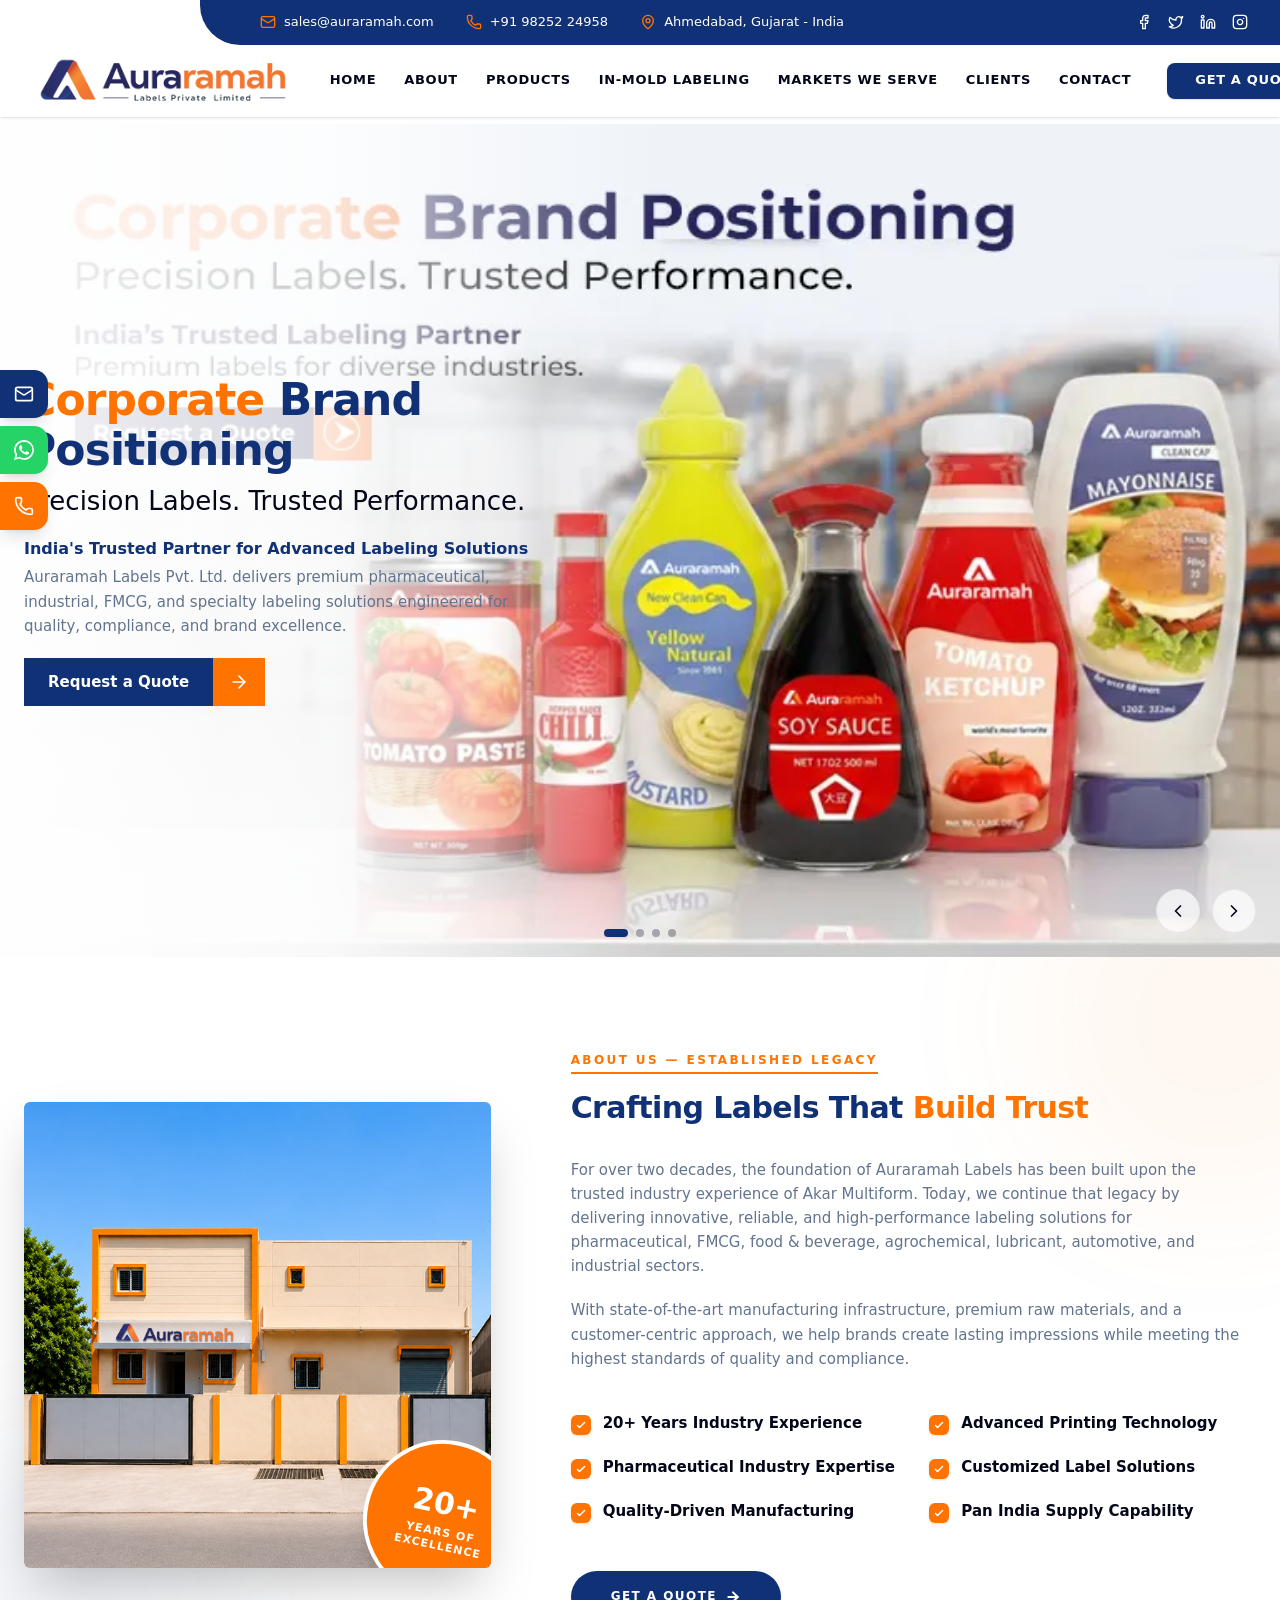
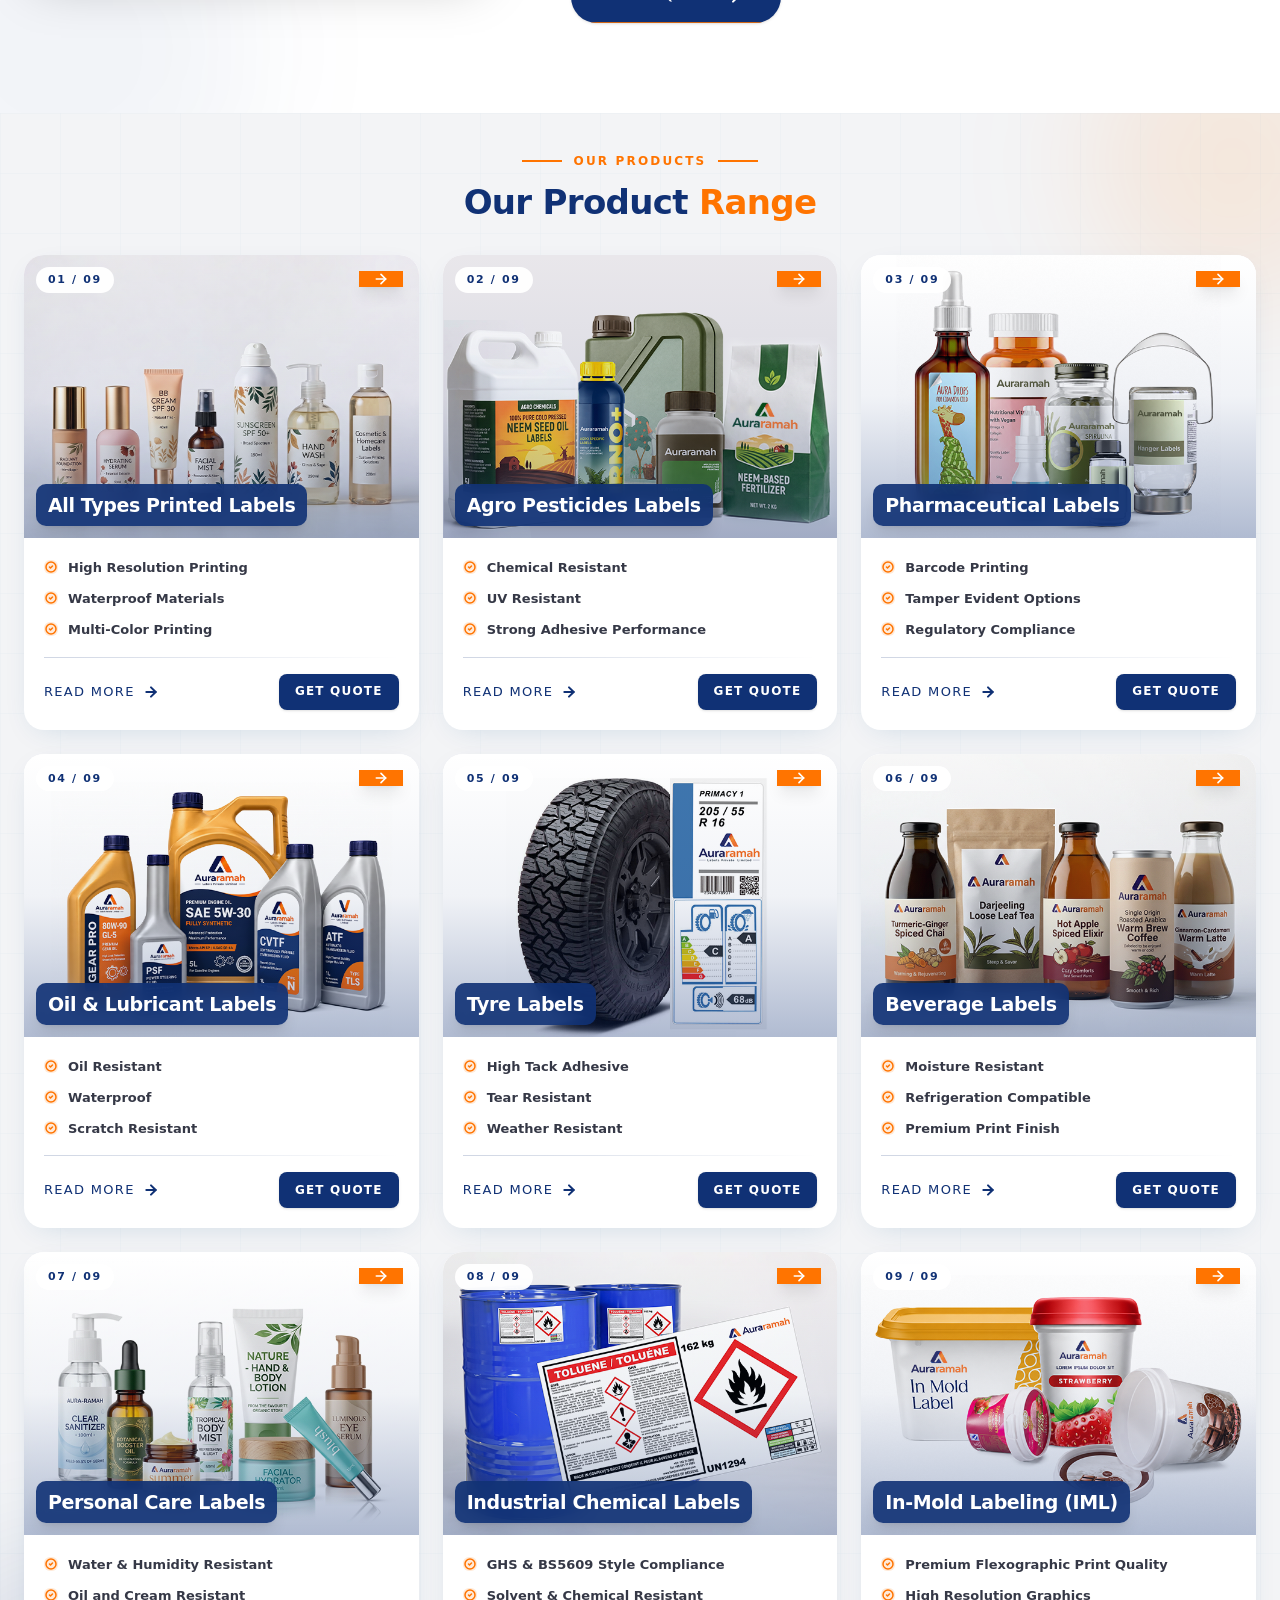
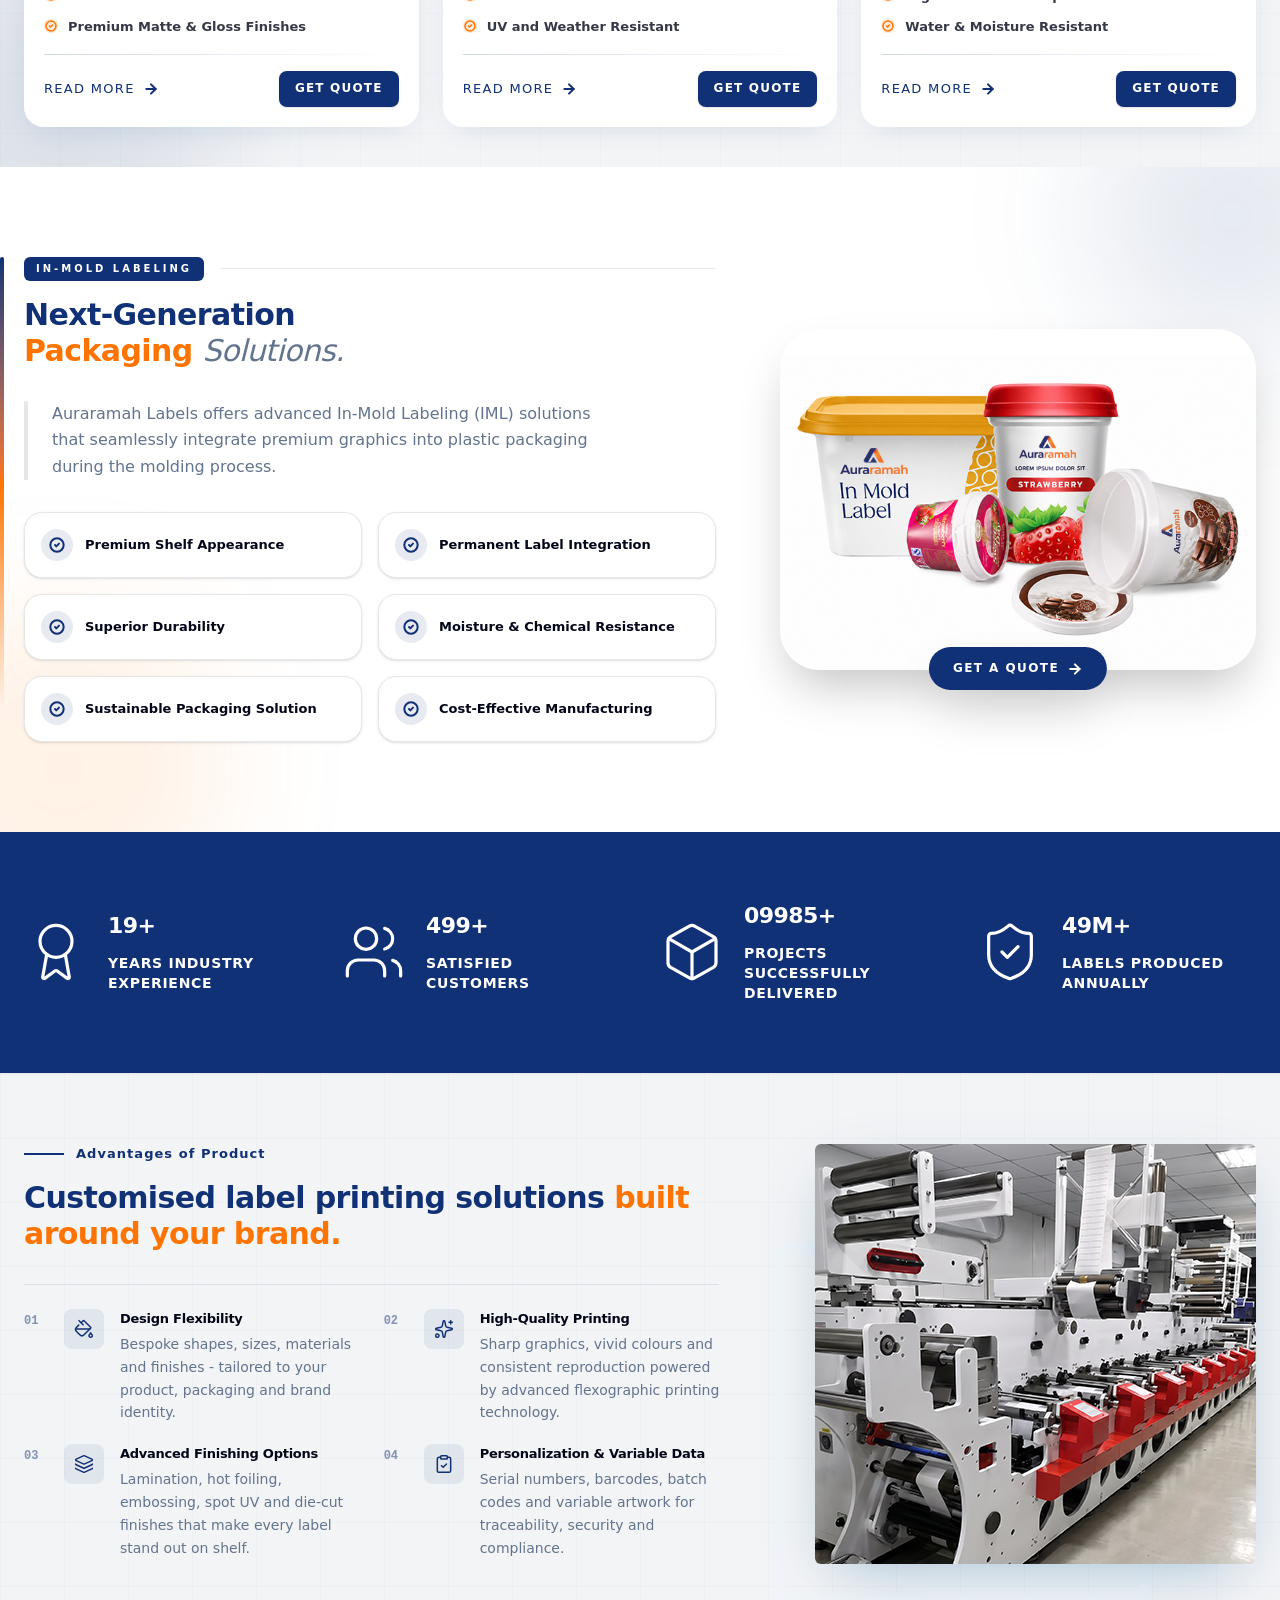
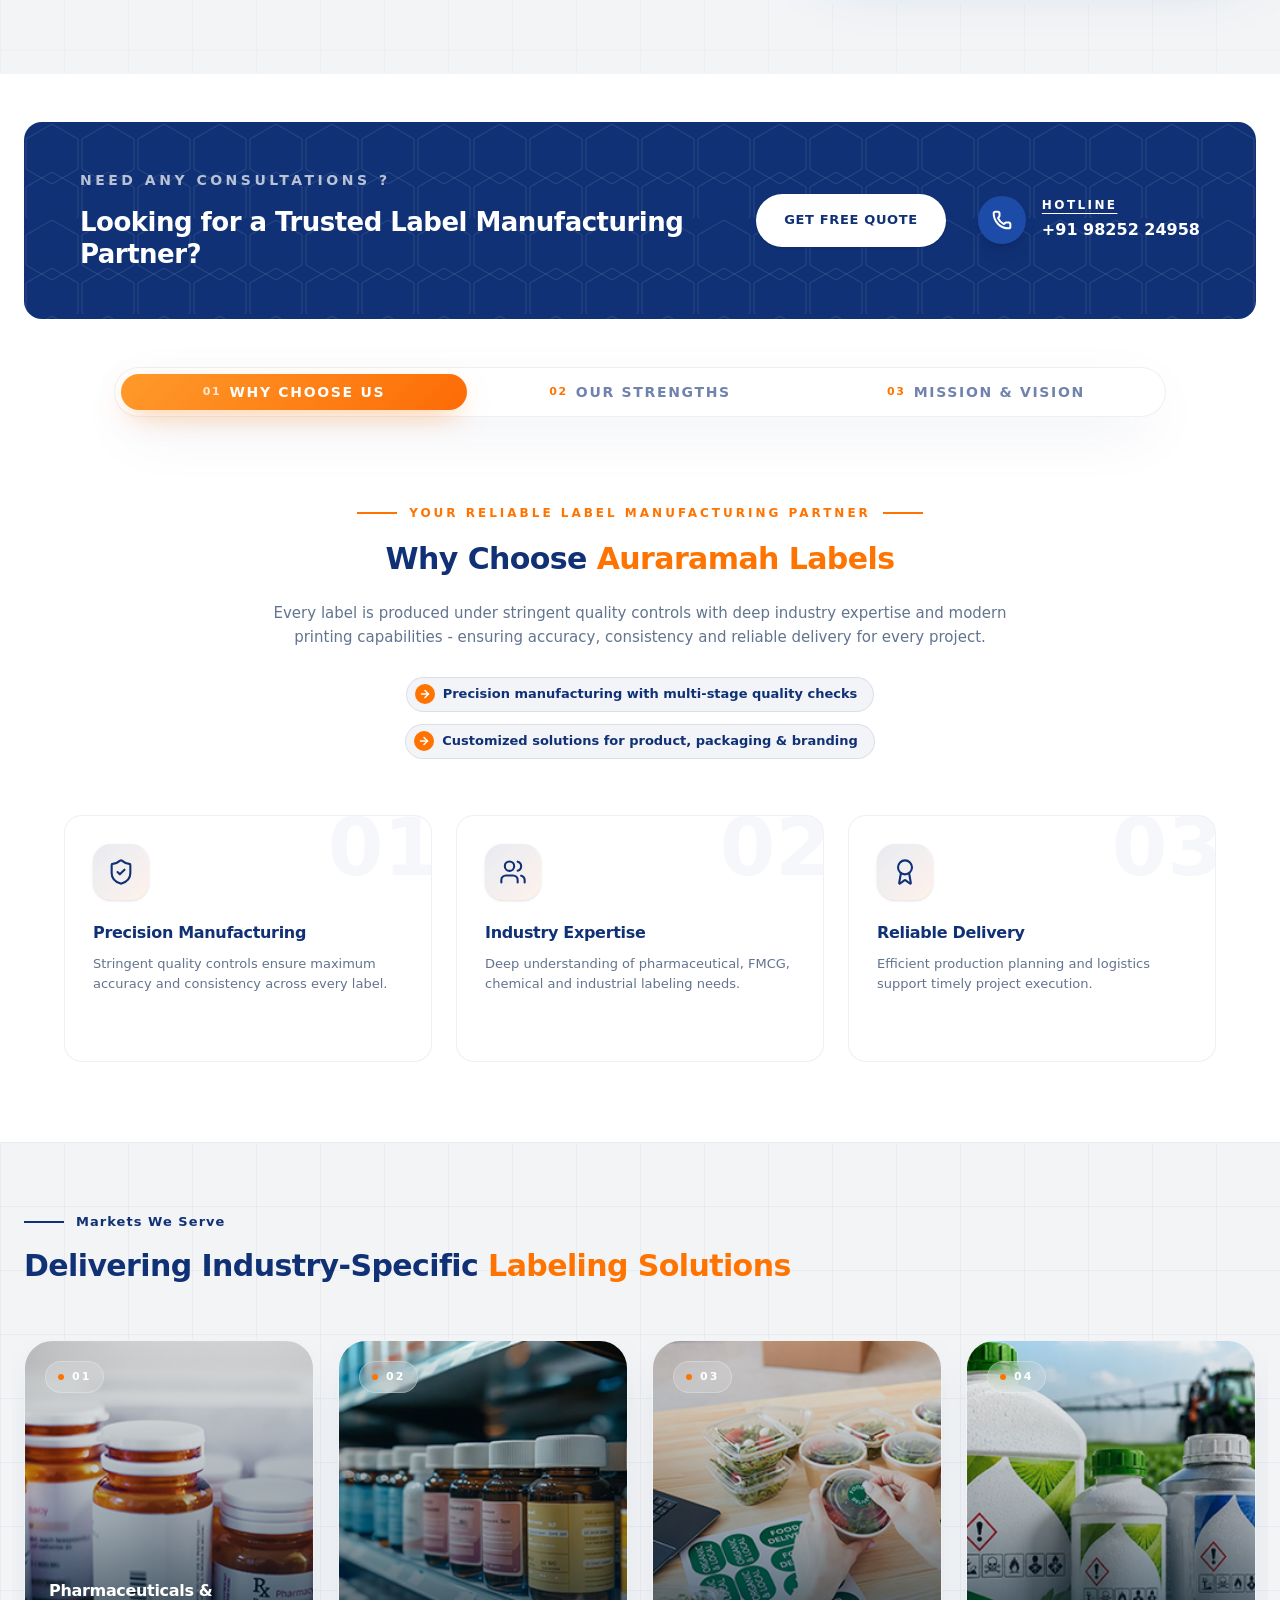
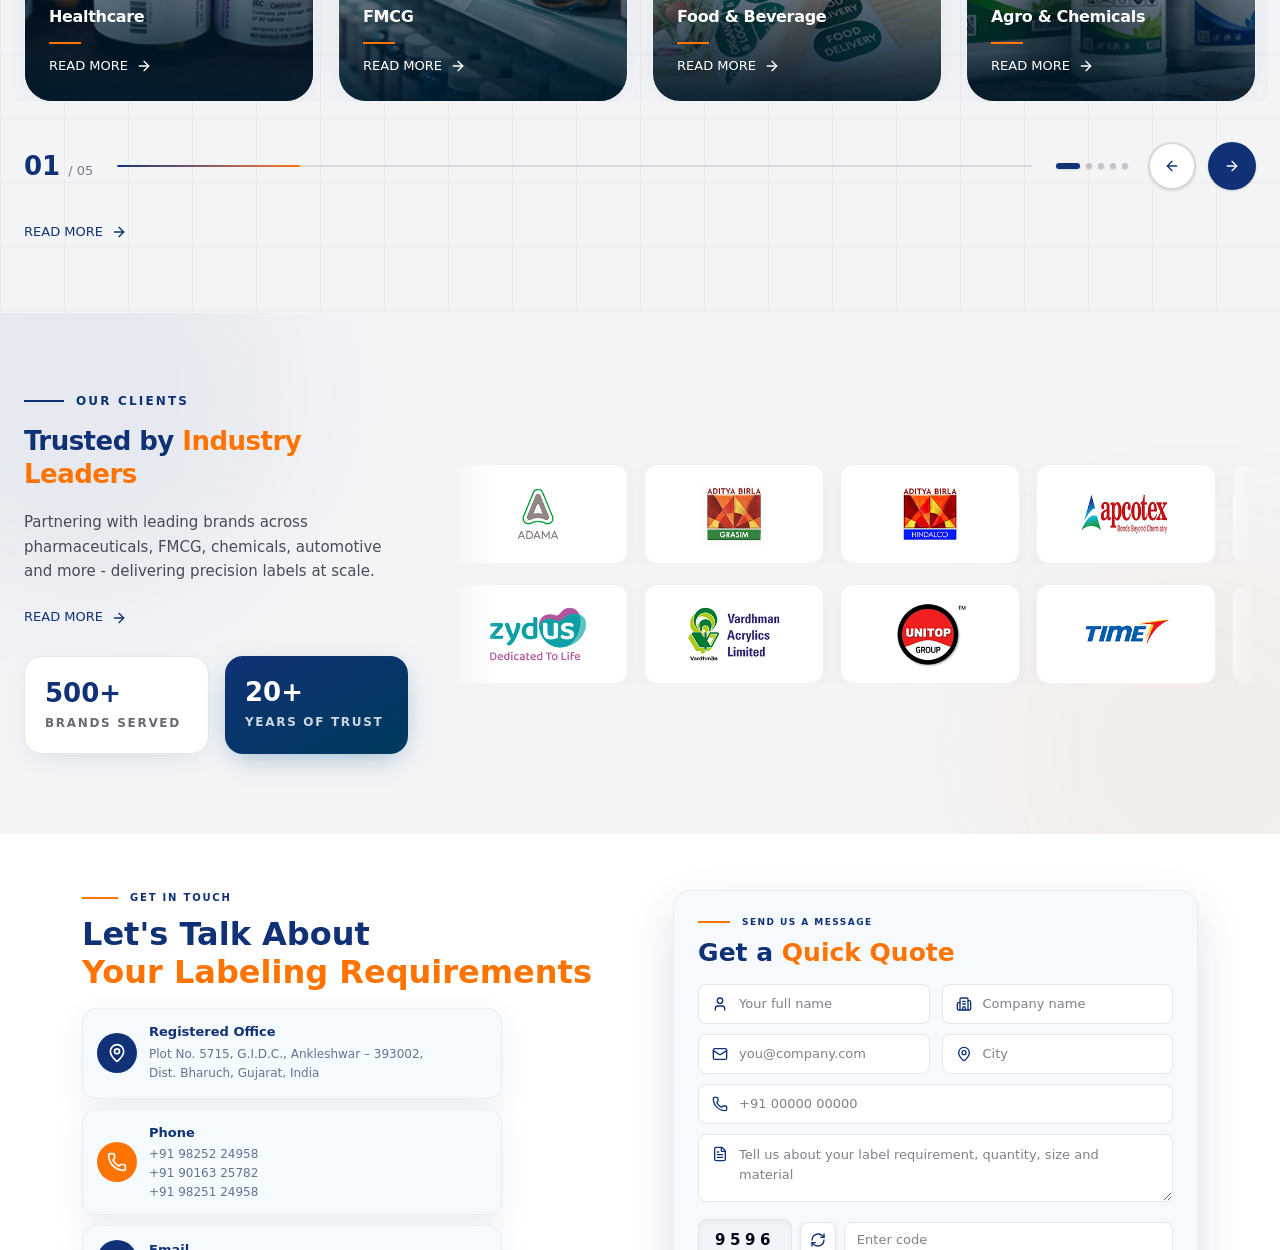
==== lp/index.html @ 5d346437 "changes done" ====
<!DOCTYPE html>
<html lang="en">
  <head>
    <meta charset="UTF-8" />
    <meta name="viewport" content="width=device-width, initial-scale=1.0" />
    <title>Auraramah Labels - Pre-Printed Label Manufacturer &amp; Supplier in India</title>
    <meta
      name="description"
      content="Auraramah Labels is a leading manufacturer and supplier of premium pre-printed labels, in-mold labels, barcode labels, thermal ribbons and label printers for pharma, FMCG, food, agro, lubricants, automotive and industrial packaging."
    />
    <meta
      name="keywords"
      content="pre-printed labels, label manufacturer India, in-mold labeling, IML labels, barcode labels, thermal transfer ribbons, pharmaceutical labels, FMCG labels, food packaging labels, agrochemical labels, lubricant labels, tyre labels, custom printed labels, Auraramah Labels"
    />
    <meta name="author" content="Auraramah Labels Private Limited" />
    <meta name="robots" content="index, follow, max-image-preview:large, max-snippet:-1, max-video-preview:-1" />
    <meta name="googlebot" content="index, follow, max-image-preview:large, max-snippet:-1, max-video-preview:-1" />
    <meta name="publisher" content="Auraramah Labels Private Limited" />
    <meta name="subject" content="Label Manufacturing &amp; Packaging Decoration Solutions" />
    <meta name="language" content="en-IN" />

    <meta property="og:type" content="website" />
    <meta property="og:site_name" content="Auraramah Labels" />
    <meta property="og:title" content="Auraramah Labels - Pre-Printed Label Manufacturer &amp; Supplier" />
    <meta
      property="og:description"
      content="Premium pre-printed labels, in-mold labels, barcode labels, thermal ribbons and label printers for pharma, FMCG, food, agro, lubricants, automotive and industrial packaging."
    />
    <meta property="og:url" content="https://auraramah.com/" />
    <meta property="og:image" content="https://auraramah.com/favicon.webp" />
    <meta property="og:image:alt" content="Auraramah Labels - pre-printed and in-mold label manufacturer in India" />
    <meta property="og:locale" content="en_IN" />

    <meta name="twitter:card" content="summary_large_image" />
    <meta name="twitter:title" content="Auraramah Labels - Pre-Printed Label Manufacturer &amp; Supplier" />
    <meta
      name="twitter:description"
      content="Premium pre-printed labels, in-mold labels, barcode labels, thermal ribbons and label printers for pharma, FMCG, food, agro, lubricants, automotive and industrial packaging."
    />
    <meta name="twitter:image" content="https://auraramah.com/favicon.webp" />
    <meta name="twitter:image:alt" content="Auraramah Labels - pre-printed and in-mold label manufacturer in India" />

    <link rel="preconnect" href="https://fonts.googleapis.com" />
    <link rel="preconnect" href="https://fonts.gstatic.com" crossorigin />
    <link href="https://fonts.googleapis.com/css2?family=Nunito:wght@700;800;900&display=swap" rel="stylesheet" />

    <link rel="apple-touch-icon" sizes="180x180" href="/lp/apple-touch-icon.png" />
    <link rel="icon" type="image/png" sizes="32x32" href="/lp/favicon-32x32.png" />
    <link rel="icon" type="image/png" sizes="16x16" href="/lp/favicon-16x16.png" />
    <link rel="manifest" href="/lp/site.webmanifest" />

    <script type="application/ld+json">
      {
        "@context": "https://schema.org",
        "@type": "Organization",
        "name": "Auraramah Labels Private Limited",
        "url": "https://auraramah.com",
        "logo": "https://auraramah.com/favicon.webp",
        "description": "Manufacturer and supplier of pre-printed labels, in-mold labels, barcode labels, thermal ribbons and label printers for pharma, FMCG, food, agro, lubricants, automotive and industrial packaging.",
        "sameAs": []
      }
    </script>
    <!-- Google Tag Manager -->
    <script>
      (function(w,d,s,l,i){w[l]=w[l]||[];w[l].push({'gtm.start':
      new Date().getTime(),event:'gtm.js'});var f=d.getElementsByTagName(s)[0],
      j=d.createElement(s),dl=l!='dataLayer'?'&l='+l:'';j.async=true;j.src=
      'https://www.googletagmanager.com/gtm.js?id='+i+dl;f.parentNode.insertBefore(j,f);
      })(window,document,'script','dataLayer','GTM-56WBHV2W');
    </script>
    <!-- End Google Tag Manager -->

    <script>

      window.dataLayer = window.dataLayer || [];

      function gtag(){dataLayer.push(arguments);}
    </script>
    <script type="module" crossorigin src="/lp/assets/index-4x2Ioqju.js"></script>
    <link rel="stylesheet" crossorigin href="/lp/assets/index-BYCYjnwV.css">
  </head>

  <body>
    <!-- Google Tag Manager (noscript) -->
    <noscript
      ><iframe
        src="https://www.googletagmanager.com/ns.html?id=GTM-56WBHV2W"
        height="0"
        width="0"
        style="display:none;visibility:hidden"
      ></iframe
    ></noscript>
    <!-- End Google Tag Manager (noscript) -->
    <div id="root"></div>
  </body>
</html>
---- lp/assets/index-BYCYjnwV.css ----
@font-face{font-family:Playfair Display;font-style:italic;font-display:swap;font-weight:400;src:url(/lp/assets/playfair-display-cyrillic-400-italic-drKdN10-.woff2) format("woff2"),url(/lp/assets/playfair-display-cyrillic-400-italic-24vVh5t9.woff) format("woff");unicode-range:U+0301,U+0400-045F,U+0490-0491,U+04B0-04B1,U+2116}@font-face{font-family:Playfair Display;font-style:italic;font-display:swap;font-weight:400;src:url(/lp/assets/playfair-display-vietnamese-400-italic-CD15TOr5.woff2) format("woff2"),url(/lp/assets/playfair-display-vietnamese-400-italic-Cpv4sfwY.woff) format("woff");unicode-range:U+0102-0103,U+0110-0111,U+0128-0129,U+0168-0169,U+01A0-01A1,U+01AF-01B0,U+0300-0301,U+0303-0304,U+0308-0309,U+0323,U+0329,U+1EA0-1EF9,U+20AB}@font-face{font-family:Playfair Display;font-style:italic;font-display:swap;font-weight:400;src:url(/lp/assets/playfair-display-latin-ext-400-italic-zVOgzDMq.woff2) format("woff2"),url(/lp/assets/playfair-display-latin-ext-400-italic-CZOjvne0.woff) format("woff");unicode-range:U+0100-02BA,U+02BD-02C5,U+02C7-02CC,U+02CE-02D7,U+02DD-02FF,U+0304,U+0308,U+0329,U+1D00-1DBF,U+1E00-1E9F,U+1EF2-1EFF,U+2020,U+20A0-20AB,U+20AD-20C0,U+2113,U+2C60-2C7F,U+A720-A7FF}@font-face{font-family:Playfair Display;font-style:italic;font-display:swap;font-weight:400;src:url(/lp/assets/playfair-display-latin-400-italic-LeeEXsx5.woff2) format("woff2"),url(/lp/assets/playfair-display-latin-400-italic-hIeePEuE.woff) format("woff");unicode-range:U+0000-00FF,U+0131,U+0152-0153,U+02BB-02BC,U+02C6,U+02DA,U+02DC,U+0304,U+0308,U+0329,U+2000-206F,U+20AC,U+2122,U+2191,U+2193,U+2212,U+2215,U+FEFF,U+FFFD}@font-face{font-family:Playfair Display;font-style:italic;font-display:swap;font-weight:700;src:url(/lp/assets/playfair-display-cyrillic-700-italic-DNZWWj68.woff2) format("woff2"),url(/lp/assets/playfair-display-cyrillic-700-italic-Bs5sqlIY.woff) format("woff");unicode-range:U+0301,U+0400-045F,U+0490-0491,U+04B0-04B1,U+2116}@font-face{font-family:Playfair Display;font-style:italic;font-display:swap;font-weight:700;src:url(/lp/assets/playfair-display-vietnamese-700-italic-BhFv1_vq.woff2) format("woff2"),url(/lp/assets/playfair-display-vietnamese-700-italic-DIDyk811.woff) format("woff");unicode-range:U+0102-0103,U+0110-0111,U+0128-0129,U+0168-0169,U+01A0-01A1,U+01AF-01B0,U+0300-0301,U+0303-0304,U+0308-0309,U+0323,U+0329,U+1EA0-1EF9,U+20AB}@font-face{font-family:Playfair Display;font-style:italic;font-display:swap;font-weight:700;src:url(/lp/assets/playfair-display-latin-ext-700-italic-DsMbH0-z.woff2) format("woff2"),url(/lp/assets/playfair-display-latin-ext-700-italic-BF6mSdbu.woff) format("woff");unicode-range:U+0100-02BA,U+02BD-02C5,U+02C7-02CC,U+02CE-02D7,U+02DD-02FF,U+0304,U+0308,U+0329,U+1D00-1DBF,U+1E00-1E9F,U+1EF2-1EFF,U+2020,U+20A0-20AB,U+20AD-20C0,U+2113,U+2C60-2C7F,U+A720-A7FF}@font-face{font-family:Playfair Display;font-style:italic;font-display:swap;font-weight:700;src:url(/lp/assets/playfair-display-latin-700-italic-CB566L-e.woff2) format("woff2"),url(/lp/assets/playfair-display-latin-700-italic-DgrU7w_p.woff) format("woff");unicode-range:U+0000-00FF,U+0131,U+0152-0153,U+02BB-02BC,U+02C6,U+02DA,U+02DC,U+0304,U+0308,U+0329,U+2000-206F,U+20AC,U+2122,U+2191,U+2193,U+2212,U+2215,U+FEFF,U+FFFD}@font-face{font-family:Playfair Display;font-style:normal;font-display:swap;font-weight:700;src:url(/lp/assets/playfair-display-cyrillic-700-normal-Dw3uKy19.woff2) format("woff2"),url(/lp/assets/playfair-display-cyrillic-700-normal-Dk1mTcxf.woff) format("woff");unicode-range:U+0301,U+0400-045F,U+0490-0491,U+04B0-04B1,U+2116}@font-face{font-family:Playfair Display;font-style:normal;font-display:swap;font-weight:700;src:url(/lp/assets/playfair-display-vietnamese-700-normal-CaKJSIny.woff2) format("woff2"),url(/lp/assets/playfair-display-vietnamese-700-normal-Cr1rw0mr.woff) format("woff");unicode-range:U+0102-0103,U+0110-0111,U+0128-0129,U+0168-0169,U+01A0-01A1,U+01AF-01B0,U+0300-0301,U+0303-0304,U+0308-0309,U+0323,U+0329,U+1EA0-1EF9,U+20AB}@font-face{font-family:Playfair Display;font-style:normal;font-display:swap;font-weight:700;src:url(/lp/assets/playfair-display-latin-ext-700-normal-C58ejOkc.woff2) format("woff2"),url(/lp/assets/playfair-display-latin-ext-700-normal-D5HUU8GT.woff) format("woff");unicode-range:U+0100-02BA,U+02BD-02C5,U+02C7-02CC,U+02CE-02D7,U+02DD-02FF,U+0304,U+0308,U+0329,U+1D00-1DBF,U+1E00-1E9F,U+1EF2-1EFF,U+2020,U+20A0-20AB,U+20AD-20C0,U+2113,U+2C60-2C7F,U+A720-A7FF}@font-face{font-family:Playfair Display;font-style:normal;font-display:swap;font-weight:700;src:url(/lp/assets/playfair-display-latin-700-normal-CuDiGg7c.woff2) format("woff2"),url(/lp/assets/playfair-display-latin-700-normal-Bc_1Q1cG.woff) format("woff");unicode-range:U+0000-00FF,U+0131,U+0152-0153,U+02BB-02BC,U+02C6,U+02DA,U+02DC,U+0304,U+0308,U+0329,U+2000-206F,U+20AC,U+2122,U+2191,U+2193,U+2212,U+2215,U+FEFF,U+FFFD}@layer properties{@supports (((-webkit-hyphens:none)) and (not (margin-trim:inline))) or ((-moz-orient:inline) and (not (color:rgb(from red r g b)))){*,:before,:after,::backdrop{--tw-translate-x:0;--tw-translate-y:0;--tw-translate-z:0;--tw-scale-x:1;--tw-scale-y:1;--tw-scale-z:1;--tw-rotate-x:initial;--tw-rotate-y:initial;--tw-rotate-z:initial;--tw-skew-x:initial;--tw-skew-y:initial;--tw-space-y-reverse:0;--tw-space-x-reverse:0;--tw-border-style:solid;--tw-gradient-position:initial;--tw-gradient-from:#0000;--tw-gradient-via:#0000;--tw-gradient-to:#0000;--tw-gradient-stops:initial;--tw-gradient-via-stops:initial;--tw-gradient-from-position:0%;--tw-gradient-via-position:50%;--tw-gradient-to-position:100%;--tw-leading:initial;--tw-font-weight:initial;--tw-tracking:initial;--tw-ordinal:initial;--tw-slashed-zero:initial;--tw-numeric-figure:initial;--tw-numeric-spacing:initial;--tw-numeric-fraction:initial;--tw-shadow:0 0 #0000;--tw-shadow-color:initial;--tw-shadow-alpha:100%;--tw-inset-shadow:0 0 #0000;--tw-inset-shadow-color:initial;--tw-inset-shadow-alpha:100%;--tw-ring-color:initial;--tw-ring-shadow:0 0 #0000;--tw-inset-ring-color:initial;--tw-inset-ring-shadow:0 0 #0000;--tw-ring-inset:initial;--tw-ring-offset-width:0px;--tw-ring-offset-color:#fff;--tw-ring-offset-shadow:0 0 #0000;--tw-outline-style:solid;--tw-blur:initial;--tw-brightness:initial;--tw-contrast:initial;--tw-grayscale:initial;--tw-hue-rotate:initial;--tw-invert:initial;--tw-opacity:initial;--tw-saturate:initial;--tw-sepia:initial;--tw-drop-shadow:initial;--tw-drop-shadow-color:initial;--tw-drop-shadow-alpha:100%;--tw-drop-shadow-size:initial;--tw-backdrop-blur:initial;--tw-backdrop-brightness:initial;--tw-backdrop-contrast:initial;--tw-backdrop-grayscale:initial;--tw-backdrop-hue-rotate:initial;--tw-backdrop-invert:initial;--tw-backdrop-opacity:initial;--tw-backdrop-saturate:initial;--tw-backdrop-sepia:initial;--tw-duration:initial;--tw-ease:initial;--tw-content:"";--tw-animation-delay:0s;--tw-animation-direction:normal;--tw-animation-duration:initial;--tw-animation-fill-mode:none;--tw-animation-iteration-count:1;--tw-enter-blur:0;--tw-enter-opacity:1;--tw-enter-rotate:0;--tw-enter-scale:1;--tw-enter-translate-x:0;--tw-enter-translate-y:0;--tw-exit-blur:0;--tw-exit-opacity:1;--tw-exit-rotate:0;--tw-exit-scale:1;--tw-exit-translate-x:0;--tw-exit-translate-y:0}}}@layer theme{:root,:host{--font-sans:ui-sans-serif, system-ui, sans-serif, "Apple Color Emoji", "Segoe UI Emoji", "Segoe UI Symbol", "Noto Color Emoji";--font-mono:ui-monospace, SFMono-Regular, Menlo, Monaco, Consolas, "Liberation Mono", "Courier New", monospace;--color-black:#000;--color-white:#fff;--spacing:.25rem;--container-sm:24rem;--container-lg:32rem;--container-xl:36rem;--container-2xl:42rem;--container-3xl:48rem;--container-4xl:56rem;--container-5xl:64rem;--container-6xl:72rem;--text-xs:.75rem;--text-xs--line-height:calc(1 / .75);--text-sm:.875rem;--text-sm--line-height:calc(1.25 / .875);--text-base:1rem;--text-base--line-height: 1.5 ;--text-lg:1.125rem;--text-lg--line-height:calc(1.75 / 1.125);--text-xl:1.25rem;--text-xl--line-height:calc(1.75 / 1.25);--text-2xl:1.5rem;--text-2xl--line-height:calc(2 / 1.5);--text-3xl:1.875rem;--text-3xl--line-height: 1.2 ;--text-4xl:2.25rem;--text-4xl--line-height:calc(2.5 / 2.25);--text-5xl:3rem;--text-5xl--line-height:1;--text-6xl:3.75rem;--text-6xl--line-height:1;--font-weight-light:300;--font-weight-normal:400;--font-weight-medium:500;--font-weight-semibold:600;--font-weight-bold:700;--font-weight-extrabold:800;--font-weight-black:900;--tracking-tight:-.025em;--tracking-normal:0em;--tracking-wide:.025em;--tracking-wider:.05em;--tracking-widest:.1em;--leading-tight:1.25;--leading-snug:1.375;--leading-relaxed:1.625;--drop-shadow-md:0 3px 3px #0000001f;--ease-out:cubic-bezier(0, 0, .2, 1);--ease-in-out:cubic-bezier(.4, 0, .2, 1);--animate-pulse:pulse 2s cubic-bezier(.4, 0, .6, 1) infinite;--blur-sm:8px;--blur-md:12px;--blur-3xl:64px;--aspect-video:16 / 9;--default-transition-duration:.15s;--default-transition-timing-function:cubic-bezier(.4, 0, .2, 1);--default-font-family:var(--font-sans);--default-mono-font-family:var(--font-mono);--color-background:var(--background);--color-foreground:var(--foreground);--color-border:var(--border)}}@layer base{*,:after,:before,::backdrop{box-sizing:border-box;border:0 solid;margin:0;padding:0}::file-selector-button{box-sizing:border-box;border:0 solid;margin:0;padding:0}html,:host{-webkit-text-size-adjust:100%;tab-size:4;line-height:1.5;font-family:var(--default-font-family,ui-sans-serif, system-ui, sans-serif, "Apple Color Emoji", "Segoe UI Emoji", "Segoe UI Symbol", "Noto Color Emoji");font-feature-settings:var(--default-font-feature-settings,normal);font-variation-settings:var(--default-font-variation-settings,normal);-webkit-tap-highlight-color:transparent}hr{height:0;color:inherit;border-top-width:1px}abbr:where([title]){-webkit-text-decoration:underline dotted;text-decoration:underline dotted}h1,h2,h3,h4,h5,h6{font-size:inherit;font-weight:inherit}a{color:inherit;-webkit-text-decoration:inherit;text-decoration:inherit}b,strong{font-weight:bolder}code,kbd,samp,pre{font-family:var(--default-mono-font-family,ui-monospace, SFMono-Regular, Menlo, Monaco, Consolas, "Liberation Mono", "Courier New", monospace);font-feature-settings:var(--default-mono-font-feature-settings,normal);font-variation-settings:var(--default-mono-font-variation-settings,normal);font-size:1em}small{font-size:80%}sub,sup{vertical-align:baseline;font-size:75%;line-height:0;position:relative}sub{bottom:-.25em}sup{top:-.5em}table{text-indent:0;border-color:inherit;border-collapse:collapse}:-moz-focusring{outline:auto}progress{vertical-align:baseline}summary{display:list-item}ol,ul,menu{list-style:none}img,svg,video,canvas,audio,iframe,embed,object{vertical-align:middle;display:block}img,video{max-width:100%;height:auto}button,input,select,optgroup,textarea{font:inherit;font-feature-settings:inherit;font-variation-settings:inherit;letter-spacing:inherit;color:inherit;opacity:1;background-color:#0000;border-radius:0}::file-selector-button{font:inherit;font-feature-settings:inherit;font-variation-settings:inherit;letter-spacing:inherit;color:inherit;opacity:1;background-color:#0000;border-radius:0}:where(select:is([multiple],[size])) optgroup{font-weight:bolder}:where(select:is([multiple],[size])) optgroup option{padding-inline-start:20px}::file-selector-button{margin-inline-end:4px}::placeholder{opacity:1}@supports (not ((-webkit-appearance:-apple-pay-button))) or (contain-intrinsic-size:1px){::placeholder{color:currentColor}@supports (color:color-mix(in lab,red,red)){::placeholder{color:color-mix(in oklab,currentcolor 50%,transparent)}}}textarea{resize:vertical}::-webkit-search-decoration{-webkit-appearance:none}::-webkit-date-and-time-value{min-height:1lh;text-align:inherit}::-webkit-datetime-edit{display:inline-flex}::-webkit-datetime-edit-fields-wrapper{padding:0}::-webkit-datetime-edit{padding-block:0}::-webkit-datetime-edit-year-field{padding-block:0}::-webkit-datetime-edit-month-field{padding-block:0}::-webkit-datetime-edit-day-field{padding-block:0}::-webkit-datetime-edit-hour-field{padding-block:0}::-webkit-datetime-edit-minute-field{padding-block:0}::-webkit-datetime-edit-second-field{padding-block:0}::-webkit-datetime-edit-millisecond-field{padding-block:0}::-webkit-datetime-edit-meridiem-field{padding-block:0}::-webkit-calendar-picker-indicator{line-height:1}:-moz-ui-invalid{box-shadow:none}button,input:where([type=button],[type=reset],[type=submit]){appearance:button}::file-selector-button{appearance:button}::-webkit-inner-spin-button{height:auto}::-webkit-outer-spin-button{height:auto}[hidden]:where(:not([hidden=until-found])){display:none!important}html{scroll-behavior:smooth}section[id]{scroll-margin-top:140px}@media(max-width:1023px){section[id]{scroll-margin-top:76px}}@media(prefers-reduced-motion:reduce){html{scroll-behavior:auto}}.detail-modal section{padding-top:32px;padding-bottom:32px}.detail-modal .sticky{position:static}.detail-modal .grid>*{min-width:0}.detail-modal button{white-space:normal;height:auto;min-height:36px}.detail-modal img{max-width:100%}.detail-modal{overflow-wrap:anywhere}body{overflow-x:clip}#contact input{min-width:0}*{border-color:var(--color-border)}body{background-color:var(--color-background);color:var(--color-foreground);font-family:system-ui,-apple-system,sans-serif}h1,h2,h3,h4,h5{letter-spacing:-.01em;font-weight:700}}@layer components;@layer utilities{.pointer-events-none{pointer-events:none}.invisible{visibility:hidden}.visible{visibility:visible}.sr-only{clip-path:inset(50%);white-space:nowrap;border-width:0;width:1px;height:1px;margin:-1px;padding:0;position:absolute;overflow:hidden}.absolute{position:absolute}.fixed{position:fixed}.relative{position:relative}.sticky{position:sticky}.-inset-1{inset:calc(var(--spacing) * -1)}.-inset-3{inset:calc(var(--spacing) * -3)}.inset-0{inset:calc(var(--spacing) * 0)}.inset-x-0{inset-inline:calc(var(--spacing) * 0)}.inset-y-0{inset-block:calc(var(--spacing) * 0)}.-top-2{top:calc(var(--spacing) * -2)}.-top-6{top:calc(var(--spacing) * -6)}.-top-12{top:calc(var(--spacing) * -12)}.-top-24{top:calc(var(--spacing) * -24)}.-top-32{top:calc(var(--spacing) * -32)}.top-0{top:calc(var(--spacing) * 0)}.top-1\.5{top:calc(var(--spacing) * 1.5)}.top-1\/2{top:50%}.top-3{top:calc(var(--spacing) * 3)}.top-3\.5{top:calc(var(--spacing) * 3.5)}.top-4{top:calc(var(--spacing) * 4)}.top-5{top:calc(var(--spacing) * 5)}.top-\[1px\]{top:1px}.top-\[50\%\]{top:50%}.top-\[60\%\]{top:60%}.top-full{top:100%}.-right-2{right:calc(var(--spacing) * -2)}.-right-8{right:calc(var(--spacing) * -8)}.-right-12{right:calc(var(--spacing) * -12)}.-right-24{right:calc(var(--spacing) * -24)}.-right-32{right:calc(var(--spacing) * -32)}.right-0{right:calc(var(--spacing) * 0)}.right-1{right:calc(var(--spacing) * 1)}.right-2{right:calc(var(--spacing) * 2)}.right-3{right:calc(var(--spacing) * 3)}.right-4{right:calc(var(--spacing) * 4)}.right-5{right:calc(var(--spacing) * 5)}.right-12{right:calc(var(--spacing) * 12)}.-bottom-5{bottom:calc(var(--spacing) * -5)}.-bottom-8{bottom:calc(var(--spacing) * -8)}.-bottom-12{bottom:calc(var(--spacing) * -12)}.-bottom-24{bottom:calc(var(--spacing) * -24)}.-bottom-32{bottom:calc(var(--spacing) * -32)}.bottom-0{bottom:calc(var(--spacing) * 0)}.bottom-2{bottom:calc(var(--spacing) * 2)}.bottom-3{bottom:calc(var(--spacing) * 3)}.bottom-4{bottom:calc(var(--spacing) * 4)}.-left-6{left:calc(var(--spacing) * -6)}.-left-12{left:calc(var(--spacing) * -12)}.-left-24{left:calc(var(--spacing) * -24)}.-left-32{left:calc(var(--spacing) * -32)}.left-0{left:calc(var(--spacing) * 0)}.left-1\/2{left:50%}.left-2{left:calc(var(--spacing) * 2)}.left-3{left:calc(var(--spacing) * 3)}.left-3\.5{left:calc(var(--spacing) * 3.5)}.left-4{left:calc(var(--spacing) * 4)}.left-5{left:calc(var(--spacing) * 5)}.left-\[50\%\]{left:50%}.-z-5{z-index:-5}.-z-10{z-index:-10}.z-10{z-index:10}.z-20{z-index:20}.z-50{z-index:50}.z-\[1\]{z-index:1}.z-\[60\]{z-index:60}.z-\[70\]{z-index:70}.z-\[90\]{z-index:90}.z-\[100\]{z-index:100}.container{width:100%}@media(min-width:40rem){.container{max-width:40rem}}@media(min-width:48rem){.container{max-width:48rem}}@media(min-width:64rem){.container{max-width:64rem}}@media(min-width:80rem){.container{max-width:80rem}}@media(min-width:96rem){.container{max-width:96rem}}.-mx-1{margin-inline:calc(var(--spacing) * -1)}.-mx-3{margin-inline:calc(var(--spacing) * -3)}.mx-2{margin-inline:calc(var(--spacing) * 2)}.mx-3\.5{margin-inline:calc(var(--spacing) * 3.5)}.mx-auto{margin-inline:auto}.my-0\.5{margin-block:calc(var(--spacing) * .5)}.my-1{margin-block:calc(var(--spacing) * 1)}.my-2{margin-block:calc(var(--spacing) * 2)}.my-3{margin-block:calc(var(--spacing) * 3)}.my-5{margin-block:calc(var(--spacing) * 5)}.-mt-4{margin-top:calc(var(--spacing) * -4)}.-mt-6{margin-top:calc(var(--spacing) * -6)}.-mt-14{margin-top:calc(var(--spacing) * -14)}.mt-0{margin-top:calc(var(--spacing) * 0)}.mt-0\.5{margin-top:calc(var(--spacing) * .5)}.mt-1{margin-top:calc(var(--spacing) * 1)}.mt-1\.5{margin-top:calc(var(--spacing) * 1.5)}.mt-2{margin-top:calc(var(--spacing) * 2)}.mt-3{margin-top:calc(var(--spacing) * 3)}.mt-4{margin-top:calc(var(--spacing) * 4)}.mt-5{margin-top:calc(var(--spacing) * 5)}.mt-6{margin-top:calc(var(--spacing) * 6)}.mt-7{margin-top:calc(var(--spacing) * 7)}.mt-8{margin-top:calc(var(--spacing) * 8)}.mt-10{margin-top:calc(var(--spacing) * 10)}.mt-12{margin-top:calc(var(--spacing) * 12)}.mt-14{margin-top:calc(var(--spacing) * 14)}.mt-24{margin-top:calc(var(--spacing) * 24)}.mt-\[2px\]{margin-top:2px}.mt-\[3px\]{margin-top:3px}.mt-auto{margin-top:auto}.mr-2{margin-right:calc(var(--spacing) * 2)}.mb-1{margin-bottom:calc(var(--spacing) * 1)}.mb-2{margin-bottom:calc(var(--spacing) * 2)}.mb-2\.5{margin-bottom:calc(var(--spacing) * 2.5)}.mb-3{margin-bottom:calc(var(--spacing) * 3)}.mb-4{margin-bottom:calc(var(--spacing) * 4)}.mb-5{margin-bottom:calc(var(--spacing) * 5)}.mb-6{margin-bottom:calc(var(--spacing) * 6)}.mb-8{margin-bottom:calc(var(--spacing) * 8)}.mb-10{margin-bottom:calc(var(--spacing) * 10)}.mb-12{margin-bottom:calc(var(--spacing) * 12)}.-ml-4{margin-left:calc(var(--spacing) * -4)}.ml-1{margin-left:calc(var(--spacing) * 1)}.ml-\[200px\]{margin-left:200px}.ml-auto{margin-left:auto}.block{display:block}.flex{display:flex}.grid{display:grid}.hidden{display:none}.inline-block{display:inline-block}.inline-flex{display:inline-flex}.table{display:table}.aspect-\[4\/3\]{aspect-ratio:4/3}.aspect-\[5\/4\]{aspect-ratio:5/4}.aspect-\[16\/9\]{aspect-ratio:16/9}.aspect-\[16\/10\]{aspect-ratio:16/10}.aspect-\[655\/470\]{aspect-ratio:655/470}.aspect-square{aspect-ratio:1}.aspect-video{aspect-ratio:var(--aspect-video)}.size-\(--cell-size\){width:var(--cell-size);height:var(--cell-size)}.size-4{width:calc(var(--spacing) * 4);height:calc(var(--spacing) * 4)}.h-\(--cell-size\){height:var(--cell-size)}.h-1{height:calc(var(--spacing) * 1)}.h-1\.5{height:calc(var(--spacing) * 1.5)}.h-2{height:calc(var(--spacing) * 2)}.h-2\.5{height:calc(var(--spacing) * 2.5)}.h-3{height:calc(var(--spacing) * 3)}.h-3\.5{height:calc(var(--spacing) * 3.5)}.h-4{height:calc(var(--spacing) * 4)}.h-5{height:calc(var(--spacing) * 5)}.h-6{height:calc(var(--spacing) * 6)}.h-7{height:calc(var(--spacing) * 7)}.h-8{height:calc(var(--spacing) * 8)}.h-9{height:calc(var(--spacing) * 9)}.h-10{height:calc(var(--spacing) * 10)}.h-11{height:calc(var(--spacing) * 11)}.h-12{height:calc(var(--spacing) * 12)}.h-14{height:calc(var(--spacing) * 14)}.h-20{height:calc(var(--spacing) * 20)}.h-24{height:calc(var(--spacing) * 24)}.h-28{height:calc(var(--spacing) * 28)}.h-72{height:calc(var(--spacing) * 72)}.h-80{height:calc(var(--spacing) * 80)}.h-96{height:calc(var(--spacing) * 96)}.h-\[1px\]{height:1px}.h-\[2px\]{height:2px}.h-\[3px\]{height:3px}.h-\[78\%\]{height:78%}.h-\[80px\]{height:80px}.h-\[130px\]{height:130px}.h-\[180px\]{height:180px}.h-\[220px\]{height:220px}.h-\[420px\]{height:420px}.h-\[calc\(48px\+env\(safe-area-inset-bottom\)\)\]{height:calc(48px + env(safe-area-inset-bottom))}.h-\[var\(--radix-navigation-menu-viewport-height\)\]{height:var(--radix-navigation-menu-viewport-height)}.h-\[var\(--radix-select-trigger-height\)\]{height:var(--radix-select-trigger-height)}.h-auto{height:auto}.h-full{height:100%}.h-px{height:1px}.h-svh{height:100svh}.max-h-\(--radix-context-menu-content-available-height\){max-height:var(--radix-context-menu-content-available-height)}.max-h-\(--radix-select-content-available-height\){max-height:var(--radix-select-content-available-height)}.max-h-0{max-height:calc(var(--spacing) * 0)}.max-h-\[60px\]{max-height:60px}.max-h-\[90dvh\]{max-height:90dvh}.max-h-\[300px\]{max-height:300px}.max-h-\[calc\(90dvh-60px\)\]{max-height:calc(90dvh - 60px)}.max-h-\[calc\(100dvh-32px\)\]{max-height:calc(100dvh - 32px)}.max-h-\[calc\(100dvh-112px\)\]{max-height:calc(100dvh - 112px)}.max-h-\[var\(--radix-dropdown-menu-content-available-height\)\]{max-height:var(--radix-dropdown-menu-content-available-height)}.max-h-full{max-height:100%}.min-h-0{min-height:calc(var(--spacing) * 0)}.min-h-10{min-height:calc(var(--spacing) * 10)}.min-h-11{min-height:calc(var(--spacing) * 11)}.min-h-\[60px\]{min-height:60px}.min-h-\[64px\]{min-height:64px}.min-h-\[68px\]{min-height:68px}.min-h-svh{min-height:100svh}.w-\(--cell-size\){width:var(--cell-size)}.w-\(--sidebar-width\){width:var(--sidebar-width)}.w-0{width:calc(var(--spacing) * 0)}.w-1{width:calc(var(--spacing) * 1)}.w-1\.5{width:calc(var(--spacing) * 1.5)}.w-2{width:calc(var(--spacing) * 2)}.w-2\.5{width:calc(var(--spacing) * 2.5)}.w-3{width:calc(var(--spacing) * 3)}.w-3\.5{width:calc(var(--spacing) * 3.5)}.w-3\/4{width:75%}.w-4{width:calc(var(--spacing) * 4)}.w-5{width:calc(var(--spacing) * 5)}.w-6{width:calc(var(--spacing) * 6)}.w-7{width:calc(var(--spacing) * 7)}.w-8{width:calc(var(--spacing) * 8)}.w-9{width:calc(var(--spacing) * 9)}.w-10{width:calc(var(--spacing) * 10)}.w-11{width:calc(var(--spacing) * 11)}.w-12{width:calc(var(--spacing) * 12)}.w-14{width:calc(var(--spacing) * 14)}.w-16{width:calc(var(--spacing) * 16)}.w-20{width:calc(var(--spacing) * 20)}.w-28{width:calc(var(--spacing) * 28)}.w-64{width:calc(var(--spacing) * 64)}.w-72{width:calc(var(--spacing) * 72)}.w-80{width:calc(var(--spacing) * 80)}.w-96{width:calc(var(--spacing) * 96)}.w-\[1px\]{width:1px}.w-\[78\%\]{width:78%}.w-\[100px\]{width:100px}.w-\[140px\]{width:140px}.w-\[420px\]{width:420px}.w-\[calc\(100\%-1rem\)\]{width:calc(100% - 1rem)}.w-auto{width:auto}.w-fit{width:fit-content}.w-full{width:100%}.w-max{width:max-content}.w-px{width:1px}.max-w-\(--skeleton-width\){max-width:var(--skeleton-width)}.max-w-2xl{max-width:var(--container-2xl)}.max-w-3xl{max-width:var(--container-3xl)}.max-w-4xl{max-width:var(--container-4xl)}.max-w-5xl{max-width:var(--container-5xl)}.max-w-6xl{max-width:var(--container-6xl)}.max-w-\[92\%\]{max-width:92%}.max-w-\[560px\]{max-width:560px}.max-w-\[760px\]{max-width:760px}.max-w-\[820px\]{max-width:820px}.max-w-\[1100px\]{max-width:1100px}.max-w-\[1180px\]{max-width:1180px}.max-w-\[1200px\]{max-width:1200px}.max-w-\[1400px\]{max-width:1400px}.max-w-\[1600px\]{max-width:1600px}.max-w-full{max-width:100%}.max-w-lg{max-width:var(--container-lg)}.max-w-max{max-width:max-content}.max-w-xl{max-width:var(--container-xl)}.min-w-\(--cell-size\){min-width:var(--cell-size)}.min-w-0{min-width:calc(var(--spacing) * 0)}.min-w-5{min-width:calc(var(--spacing) * 5)}.min-w-8{min-width:calc(var(--spacing) * 8)}.min-w-9{min-width:calc(var(--spacing) * 9)}.min-w-10{min-width:calc(var(--spacing) * 10)}.min-w-\[8rem\]{min-width:8rem}.min-w-\[12rem\]{min-width:12rem}.min-w-\[var\(--radix-select-trigger-width\)\]{min-width:var(--radix-select-trigger-width)}.flex-1{flex:1}.flex-shrink-0,.shrink-0{flex-shrink:0}.grow{flex-grow:1}.grow-0{flex-grow:0}.basis-full{flex-basis:100%}.caption-bottom{caption-side:bottom}.border-collapse{border-collapse:collapse}.origin-\(--radix-context-menu-content-transform-origin\){transform-origin:var(--radix-context-menu-content-transform-origin)}.origin-\(--radix-dropdown-menu-content-transform-origin\){transform-origin:var(--radix-dropdown-menu-content-transform-origin)}.origin-\(--radix-hover-card-content-transform-origin\){transform-origin:var(--radix-hover-card-content-transform-origin)}.origin-\(--radix-menubar-content-transform-origin\){transform-origin:var(--radix-menubar-content-transform-origin)}.origin-\(--radix-popover-content-transform-origin\){transform-origin:var(--radix-popover-content-transform-origin)}.origin-\(--radix-select-content-transform-origin\){transform-origin:var(--radix-select-content-transform-origin)}.origin-\(--radix-tooltip-content-transform-origin\){transform-origin:var(--radix-tooltip-content-transform-origin)}.origin-left{transform-origin:0}.origin-right{transform-origin:100%}.-translate-x-1\/2{--tw-translate-x: -50% ;translate:var(--tw-translate-x) var(--tw-translate-y)}.-translate-x-2{--tw-translate-x:calc(var(--spacing) * -2);translate:var(--tw-translate-x) var(--tw-translate-y)}.-translate-x-px{--tw-translate-x:-1px;translate:var(--tw-translate-x) var(--tw-translate-y)}.translate-x-\[-50\%\]{--tw-translate-x:-50%;translate:var(--tw-translate-x) var(--tw-translate-y)}.translate-x-px{--tw-translate-x:1px;translate:var(--tw-translate-x) var(--tw-translate-y)}.-translate-y-1\/2{--tw-translate-y: -50% ;translate:var(--tw-translate-x) var(--tw-translate-y)}.translate-y-2{--tw-translate-y:calc(var(--spacing) * 2);translate:var(--tw-translate-x) var(--tw-translate-y)}.translate-y-\[-50\%\]{--tw-translate-y:-50%;translate:var(--tw-translate-x) var(--tw-translate-y)}.translate-y-full{--tw-translate-y:100%;translate:var(--tw-translate-x) var(--tw-translate-y)}.scale-x-0{--tw-scale-x:0%;scale:var(--tw-scale-x) var(--tw-scale-y)}.rotate-0{rotate:0deg}.rotate-12{rotate:12deg}.rotate-45{rotate:45deg}.rotate-90{rotate:90deg}.transform{transform:var(--tw-rotate-x,) var(--tw-rotate-y,) var(--tw-rotate-z,) var(--tw-skew-x,) var(--tw-skew-y,)}.animate-caret-blink{animation:1.25s ease-out infinite caret-blink}.animate-in{animation:enter var(--tw-animation-duration,var(--tw-duration,.15s))var(--tw-ease,ease)var(--tw-animation-delay,0s)var(--tw-animation-iteration-count,1)var(--tw-animation-direction,normal)var(--tw-animation-fill-mode,none)}.animate-pulse{animation:var(--animate-pulse)}.cursor-default{cursor:default}.cursor-pointer{cursor:pointer}.touch-none{touch-action:none}.resize{resize:both}.list-none{list-style-type:none}.grid-cols-1{grid-template-columns:repeat(1,minmax(0,1fr))}.grid-cols-2{grid-template-columns:repeat(2,minmax(0,1fr))}.grid-cols-3{grid-template-columns:repeat(3,minmax(0,1fr))}.flex-col{flex-direction:column}.flex-col-reverse{flex-direction:column-reverse}.flex-row{flex-direction:row}.flex-wrap{flex-wrap:wrap}.place-content-center{place-content:center}.items-baseline{align-items:baseline}.items-center{align-items:center}.items-end{align-items:flex-end}.items-start{align-items:flex-start}.items-stretch{align-items:stretch}.justify-between{justify-content:space-between}.justify-center{justify-content:center}.gap-0{gap:calc(var(--spacing) * 0)}.gap-0\.5{gap:calc(var(--spacing) * .5)}.gap-1{gap:calc(var(--spacing) * 1)}.gap-1\.5{gap:calc(var(--spacing) * 1.5)}.gap-2{gap:calc(var(--spacing) * 2)}.gap-2\.5{gap:calc(var(--spacing) * 2.5)}.gap-3{gap:calc(var(--spacing) * 3)}.gap-4{gap:calc(var(--spacing) * 4)}.gap-5{gap:calc(var(--spacing) * 5)}.gap-6{gap:calc(var(--spacing) * 6)}.gap-8{gap:calc(var(--spacing) * 8)}.gap-10{gap:calc(var(--spacing) * 10)}.gap-12{gap:calc(var(--spacing) * 12)}:where(.space-y-0\.5>:not(:last-child)){--tw-space-y-reverse:0;margin-block-start:calc(calc(var(--spacing) * .5) * var(--tw-space-y-reverse));margin-block-end:calc(calc(var(--spacing) * .5) * calc(1 - var(--tw-space-y-reverse)))}:where(.space-y-1\.5>:not(:last-child)){--tw-space-y-reverse:0;margin-block-start:calc(calc(var(--spacing) * 1.5) * var(--tw-space-y-reverse));margin-block-end:calc(calc(var(--spacing) * 1.5) * calc(1 - var(--tw-space-y-reverse)))}:where(.space-y-2>:not(:last-child)){--tw-space-y-reverse:0;margin-block-start:calc(calc(var(--spacing) * 2) * var(--tw-space-y-reverse));margin-block-end:calc(calc(var(--spacing) * 2) * calc(1 - var(--tw-space-y-reverse)))}:where(.space-y-2\.5>:not(:last-child)){--tw-space-y-reverse:0;margin-block-start:calc(calc(var(--spacing) * 2.5) * var(--tw-space-y-reverse));margin-block-end:calc(calc(var(--spacing) * 2.5) * calc(1 - var(--tw-space-y-reverse)))}:where(.space-y-3>:not(:last-child)){--tw-space-y-reverse:0;margin-block-start:calc(calc(var(--spacing) * 3) * var(--tw-space-y-reverse));margin-block-end:calc(calc(var(--spacing) * 3) * calc(1 - var(--tw-space-y-reverse)))}:where(.space-y-4>:not(:last-child)){--tw-space-y-reverse:0;margin-block-start:calc(calc(var(--spacing) * 4) * var(--tw-space-y-reverse));margin-block-end:calc(calc(var(--spacing) * 4) * calc(1 - var(--tw-space-y-reverse)))}:where(.space-y-5>:not(:last-child)){--tw-space-y-reverse:0;margin-block-start:calc(calc(var(--spacing) * 5) * var(--tw-space-y-reverse));margin-block-end:calc(calc(var(--spacing) * 5) * calc(1 - var(--tw-space-y-reverse)))}.gap-x-3{column-gap:calc(var(--spacing) * 3)}.gap-x-4{column-gap:calc(var(--spacing) * 4)}.gap-x-6{column-gap:calc(var(--spacing) * 6)}.gap-x-8{column-gap:calc(var(--spacing) * 8)}:where(.space-x-1>:not(:last-child)){--tw-space-x-reverse:0;margin-inline-start:calc(calc(var(--spacing) * 1) * var(--tw-space-x-reverse));margin-inline-end:calc(calc(var(--spacing) * 1) * calc(1 - var(--tw-space-x-reverse)))}.gap-y-2{row-gap:calc(var(--spacing) * 2)}.gap-y-2\.5{row-gap:calc(var(--spacing) * 2.5)}.gap-y-3{row-gap:calc(var(--spacing) * 3)}.gap-y-4{row-gap:calc(var(--spacing) * 4)}.gap-y-5{row-gap:calc(var(--spacing) * 5)}.self-stretch{align-self:stretch}.truncate{text-overflow:ellipsis;white-space:nowrap;overflow:hidden}.overflow-auto{overflow:auto}.overflow-hidden{overflow:hidden}.overflow-visible{overflow:visible}.overflow-x-hidden{overflow-x:hidden}.overflow-y-auto{overflow-y:auto}.overscroll-contain{overscroll-behavior:contain}.\!rounded-\[8px\]{border-radius:8px!important}.rounded-2xl{border-radius:calc(var(--radius) + 8px)}.rounded-\[1\.5rem\]{border-radius:1.5rem}.rounded-\[1\.75rem\]{border-radius:1.75rem}.rounded-\[2\.5rem\]{border-radius:2.5rem}.rounded-\[2px\]{border-radius:2px}.rounded-\[2rem\]{border-radius:2rem}.rounded-\[14px\]{border-radius:14px}.rounded-\[18px\]{border-radius:18px}.rounded-\[20px\]{border-radius:20px}.rounded-\[28px\]{border-radius:28px}.rounded-\[inherit\]{border-radius:inherit}.rounded-full{border-radius:3.40282e38px}.rounded-lg{border-radius:var(--radius)}.rounded-md{border-radius:calc(var(--radius) - 2px)}.rounded-none{border-radius:0}.rounded-sm{border-radius:calc(var(--radius) - 4px)}.rounded-xl{border-radius:calc(var(--radius) + 4px)}.rounded-t-\[10px\]{border-top-left-radius:10px;border-top-right-radius:10px}.rounded-l-md{border-top-left-radius:calc(var(--radius) - 2px);border-bottom-left-radius:calc(var(--radius) - 2px)}.rounded-tl-sm{border-top-left-radius:calc(var(--radius) - 4px)}.rounded-r-md{border-top-right-radius:calc(var(--radius) - 2px);border-bottom-right-radius:calc(var(--radius) - 2px)}.rounded-r-xl{border-top-right-radius:calc(var(--radius) + 4px);border-bottom-right-radius:calc(var(--radius) + 4px)}.rounded-bl-\[40px\]{border-bottom-left-radius:40px}.border{border-style:var(--tw-border-style);border-width:1px}.border-2{border-style:var(--tw-border-style);border-width:2px}.border-4{border-style:var(--tw-border-style);border-width:4px}.border-\[1\.5px\]{border-style:var(--tw-border-style);border-width:1.5px}.border-\[6px\]{border-style:var(--tw-border-style);border-width:6px}.border-y{border-block-style:var(--tw-border-style);border-block-width:1px}.border-t{border-top-style:var(--tw-border-style);border-top-width:1px}.border-t-4{border-top-style:var(--tw-border-style);border-top-width:4px}.border-r{border-right-style:var(--tw-border-style);border-right-width:1px}.border-b{border-bottom-style:var(--tw-border-style);border-bottom-width:1px}.border-b-2{border-bottom-style:var(--tw-border-style);border-bottom-width:2px}.border-b-4{border-bottom-style:var(--tw-border-style);border-bottom-width:4px}.border-l{border-left-style:var(--tw-border-style);border-left-width:1px}.border-l-4{border-left-style:var(--tw-border-style);border-left-width:4px}.border-dashed{--tw-border-style:dashed;border-style:dashed}.border-\(--color-border\){border-color:var(--color-border)}.border-accent{border-color:var(--accent)}.border-background{border-color:var(--background)}.border-border,.border-border\/40{border-color:var(--border)}@supports (color:color-mix(in lab,red,red)){.border-border\/40{border-color:color-mix(in oklab,var(--border) 40%,transparent)}}.border-border\/50{border-color:var(--border)}@supports (color:color-mix(in lab,red,red)){.border-border\/50{border-color:color-mix(in oklab,var(--border) 50%,transparent)}}.border-border\/60{border-color:var(--border)}@supports (color:color-mix(in lab,red,red)){.border-border\/60{border-color:color-mix(in oklab,var(--border) 60%,transparent)}}.border-destructive,.border-destructive\/50{border-color:var(--destructive)}@supports (color:color-mix(in lab,red,red)){.border-destructive\/50{border-color:color-mix(in oklab,var(--destructive) 50%,transparent)}}.border-foreground\/5{border-color:var(--foreground)}@supports (color:color-mix(in lab,red,red)){.border-foreground\/5{border-color:color-mix(in oklab,var(--foreground) 5%,transparent)}}.border-foreground\/15{border-color:var(--foreground)}@supports (color:color-mix(in lab,red,red)){.border-foreground\/15{border-color:color-mix(in oklab,var(--foreground) 15%,transparent)}}.border-input{border-color:var(--input)}.border-muted{border-color:var(--muted)}.border-primary,.border-primary\/10{border-color:var(--primary)}@supports (color:color-mix(in lab,red,red)){.border-primary\/10{border-color:color-mix(in oklab,var(--primary) 10%,transparent)}}.border-primary\/20{border-color:var(--primary)}@supports (color:color-mix(in lab,red,red)){.border-primary\/20{border-color:color-mix(in oklab,var(--primary) 20%,transparent)}}.border-primary\/50{border-color:var(--primary)}@supports (color:color-mix(in lab,red,red)){.border-primary\/50{border-color:color-mix(in oklab,var(--primary) 50%,transparent)}}.border-sidebar-border{border-color:var(--sidebar-border)}.border-transparent{border-color:#0000}.border-white\/25{border-color:#ffffff40}@supports (color:color-mix(in lab,red,red)){.border-white\/25{border-color:color-mix(in oklab,var(--color-white) 25%,transparent)}}.border-t-transparent{border-top-color:#0000}.border-l-transparent{border-left-color:#0000}.bg-\(--color-bg\){background-color:var(--color-bg)}.bg-\[\#25D366\]{background-color:#25d366}.bg-accent,.bg-accent\/5{background-color:var(--accent)}@supports (color:color-mix(in lab,red,red)){.bg-accent\/5{background-color:color-mix(in oklab,var(--accent) 5%,transparent)}}.bg-accent\/10{background-color:var(--accent)}@supports (color:color-mix(in lab,red,red)){.bg-accent\/10{background-color:color-mix(in oklab,var(--accent) 10%,transparent)}}.bg-accent\/15{background-color:var(--accent)}@supports (color:color-mix(in lab,red,red)){.bg-accent\/15{background-color:color-mix(in oklab,var(--accent) 15%,transparent)}}.bg-background,.bg-background\/70{background-color:var(--background)}@supports (color:color-mix(in lab,red,red)){.bg-background\/70{background-color:color-mix(in oklab,var(--background) 70%,transparent)}}.bg-background\/95{background-color:var(--background)}@supports (color:color-mix(in lab,red,red)){.bg-background\/95{background-color:color-mix(in oklab,var(--background) 95%,transparent)}}.bg-black\/80{background-color:#000c}@supports (color:color-mix(in lab,red,red)){.bg-black\/80{background-color:color-mix(in oklab,var(--color-black) 80%,transparent)}}.bg-border{background-color:var(--border)}.bg-card{background-color:var(--card)}.bg-destructive{background-color:var(--destructive)}.bg-foreground,.bg-foreground\/10{background-color:var(--foreground)}@supports (color:color-mix(in lab,red,red)){.bg-foreground\/10{background-color:color-mix(in oklab,var(--foreground) 10%,transparent)}}.bg-foreground\/20{background-color:var(--foreground)}@supports (color:color-mix(in lab,red,red)){.bg-foreground\/20{background-color:color-mix(in oklab,var(--foreground) 20%,transparent)}}.bg-foreground\/30{background-color:var(--foreground)}@supports (color:color-mix(in lab,red,red)){.bg-foreground\/30{background-color:color-mix(in oklab,var(--foreground) 30%,transparent)}}.bg-muted,.bg-muted\/50{background-color:var(--muted)}@supports (color:color-mix(in lab,red,red)){.bg-muted\/50{background-color:color-mix(in oklab,var(--muted) 50%,transparent)}}.bg-popover{background-color:var(--popover)}.bg-primary{background-color:var(--primary)}.bg-primary-light{background-color:var(--primary-light)}.bg-primary\/5{background-color:var(--primary)}@supports (color:color-mix(in lab,red,red)){.bg-primary\/5{background-color:color-mix(in oklab,var(--primary) 5%,transparent)}}.bg-primary\/8{background-color:var(--primary)}@supports (color:color-mix(in lab,red,red)){.bg-primary\/8{background-color:color-mix(in oklab,var(--primary) 8%,transparent)}}.bg-primary\/10{background-color:var(--primary)}@supports (color:color-mix(in lab,red,red)){.bg-primary\/10{background-color:color-mix(in oklab,var(--primary) 10%,transparent)}}.bg-primary\/20{background-color:var(--primary)}@supports (color:color-mix(in lab,red,red)){.bg-primary\/20{background-color:color-mix(in oklab,var(--primary) 20%,transparent)}}.bg-primary\/60{background-color:var(--primary)}@supports (color:color-mix(in lab,red,red)){.bg-primary\/60{background-color:color-mix(in oklab,var(--primary) 60%,transparent)}}.bg-primary\/90{background-color:var(--primary)}@supports (color:color-mix(in lab,red,red)){.bg-primary\/90{background-color:color-mix(in oklab,var(--primary) 90%,transparent)}}.bg-secondary{background-color:var(--secondary)}.bg-sidebar{background-color:var(--sidebar)}.bg-sidebar-border{background-color:var(--sidebar-border)}.bg-transparent{background-color:#0000}.bg-white{background-color:var(--color-white)}.bg-white\/15{background-color:#ffffff26}@supports (color:color-mix(in lab,red,red)){.bg-white\/15{background-color:color-mix(in oklab,var(--color-white) 15%,transparent)}}.bg-white\/95{background-color:#fffffff2}@supports (color:color-mix(in lab,red,red)){.bg-white\/95{background-color:color-mix(in oklab,var(--color-white) 95%,transparent)}}.bg-gradient-to-b{--tw-gradient-position:to bottom in oklab;background-image:linear-gradient(var(--tw-gradient-stops))}.bg-gradient-to-br{--tw-gradient-position:to bottom right in oklab;background-image:linear-gradient(var(--tw-gradient-stops))}.bg-gradient-to-r{--tw-gradient-position:to right in oklab;background-image:linear-gradient(var(--tw-gradient-stops))}.bg-gradient-to-t{--tw-gradient-position:to top in oklab;background-image:linear-gradient(var(--tw-gradient-stops))}.from-\[\#001a2c\]\/95{--tw-gradient-from:oklab(20.8324% -.0234239 -.0428759/.95);--tw-gradient-stops:var(--tw-gradient-via-stops,var(--tw-gradient-position), var(--tw-gradient-from) var(--tw-gradient-from-position), var(--tw-gradient-to) var(--tw-gradient-to-position))}.from-\[\#ff9a2b\]{--tw-gradient-from:#ff9a2b;--tw-gradient-stops:var(--tw-gradient-via-stops,var(--tw-gradient-position), var(--tw-gradient-from) var(--tw-gradient-from-position), var(--tw-gradient-to) var(--tw-gradient-to-position))}.from-accent{--tw-gradient-from:var(--accent);--tw-gradient-stops:var(--tw-gradient-via-stops,var(--tw-gradient-position), var(--tw-gradient-from) var(--tw-gradient-from-position), var(--tw-gradient-to) var(--tw-gradient-to-position))}.from-background\/95{--tw-gradient-from:var(--background)}@supports (color:color-mix(in lab,red,red)){.from-background\/95{--tw-gradient-from:color-mix(in oklab, var(--background) 95%, transparent)}}.from-background\/95{--tw-gradient-stops:var(--tw-gradient-via-stops,var(--tw-gradient-position), var(--tw-gradient-from) var(--tw-gradient-from-position), var(--tw-gradient-to) var(--tw-gradient-to-position))}.from-primary{--tw-gradient-from:var(--primary);--tw-gradient-stops:var(--tw-gradient-via-stops,var(--tw-gradient-position), var(--tw-gradient-from) var(--tw-gradient-from-position), var(--tw-gradient-to) var(--tw-gradient-to-position))}.from-primary\/5{--tw-gradient-from:var(--primary)}@supports (color:color-mix(in lab,red,red)){.from-primary\/5{--tw-gradient-from:color-mix(in oklab, var(--primary) 5%, transparent)}}.from-primary\/5{--tw-gradient-stops:var(--tw-gradient-via-stops,var(--tw-gradient-position), var(--tw-gradient-from) var(--tw-gradient-from-position), var(--tw-gradient-to) var(--tw-gradient-to-position))}.from-primary\/10{--tw-gradient-from:var(--primary)}@supports (color:color-mix(in lab,red,red)){.from-primary\/10{--tw-gradient-from:color-mix(in oklab, var(--primary) 10%, transparent)}}.from-primary\/10{--tw-gradient-stops:var(--tw-gradient-via-stops,var(--tw-gradient-position), var(--tw-gradient-from) var(--tw-gradient-from-position), var(--tw-gradient-to) var(--tw-gradient-to-position))}.from-primary\/20{--tw-gradient-from:var(--primary)}@supports (color:color-mix(in lab,red,red)){.from-primary\/20{--tw-gradient-from:color-mix(in oklab, var(--primary) 20%, transparent)}}.from-primary\/20{--tw-gradient-stops:var(--tw-gradient-via-stops,var(--tw-gradient-position), var(--tw-gradient-from) var(--tw-gradient-from-position), var(--tw-gradient-to) var(--tw-gradient-to-position))}.from-primary\/55{--tw-gradient-from:var(--primary)}@supports (color:color-mix(in lab,red,red)){.from-primary\/55{--tw-gradient-from:color-mix(in oklab, var(--primary) 55%, transparent)}}.from-primary\/55{--tw-gradient-stops:var(--tw-gradient-via-stops,var(--tw-gradient-position), var(--tw-gradient-from) var(--tw-gradient-from-position), var(--tw-gradient-to) var(--tw-gradient-to-position))}.from-primary\/60{--tw-gradient-from:var(--primary)}@supports (color:color-mix(in lab,red,red)){.from-primary\/60{--tw-gradient-from:color-mix(in oklab, var(--primary) 60%, transparent)}}.from-primary\/60{--tw-gradient-stops:var(--tw-gradient-via-stops,var(--tw-gradient-position), var(--tw-gradient-from) var(--tw-gradient-from-position), var(--tw-gradient-to) var(--tw-gradient-to-position))}.from-primary\/85{--tw-gradient-from:var(--primary)}@supports (color:color-mix(in lab,red,red)){.from-primary\/85{--tw-gradient-from:color-mix(in oklab, var(--primary) 85%, transparent)}}.from-primary\/85{--tw-gradient-stops:var(--tw-gradient-via-stops,var(--tw-gradient-position), var(--tw-gradient-from) var(--tw-gradient-from-position), var(--tw-gradient-to) var(--tw-gradient-to-position))}.via-\[\#001a2c\]\/35{--tw-gradient-via:oklab(20.8324% -.0234239 -.0428759/.35);--tw-gradient-via-stops:var(--tw-gradient-position), var(--tw-gradient-from) var(--tw-gradient-from-position), var(--tw-gradient-via) var(--tw-gradient-via-position), var(--tw-gradient-to) var(--tw-gradient-to-position);--tw-gradient-stops:var(--tw-gradient-via-stops)}.via-accent{--tw-gradient-via:var(--accent);--tw-gradient-via-stops:var(--tw-gradient-position), var(--tw-gradient-from) var(--tw-gradient-from-position), var(--tw-gradient-via) var(--tw-gradient-via-position), var(--tw-gradient-to) var(--tw-gradient-to-position);--tw-gradient-stops:var(--tw-gradient-via-stops)}.via-background{--tw-gradient-via:var(--background);--tw-gradient-via-stops:var(--tw-gradient-position), var(--tw-gradient-from) var(--tw-gradient-from-position), var(--tw-gradient-via) var(--tw-gradient-via-position), var(--tw-gradient-to) var(--tw-gradient-to-position);--tw-gradient-stops:var(--tw-gradient-via-stops)}.via-background\/80{--tw-gradient-via:var(--background)}@supports (color:color-mix(in lab,red,red)){.via-background\/80{--tw-gradient-via:color-mix(in oklab, var(--background) 80%, transparent)}}.via-background\/80{--tw-gradient-via-stops:var(--tw-gradient-position), var(--tw-gradient-from) var(--tw-gradient-from-position), var(--tw-gradient-via) var(--tw-gradient-via-position), var(--tw-gradient-to) var(--tw-gradient-to-position);--tw-gradient-stops:var(--tw-gradient-via-stops)}.via-primary{--tw-gradient-via:var(--primary);--tw-gradient-via-stops:var(--tw-gradient-position), var(--tw-gradient-from) var(--tw-gradient-from-position), var(--tw-gradient-via) var(--tw-gradient-via-position), var(--tw-gradient-to) var(--tw-gradient-to-position);--tw-gradient-stops:var(--tw-gradient-via-stops)}.via-primary\/10{--tw-gradient-via:var(--primary)}@supports (color:color-mix(in lab,red,red)){.via-primary\/10{--tw-gradient-via:color-mix(in oklab, var(--primary) 10%, transparent)}}.via-primary\/10{--tw-gradient-via-stops:var(--tw-gradient-position), var(--tw-gradient-from) var(--tw-gradient-from-position), var(--tw-gradient-via) var(--tw-gradient-via-position), var(--tw-gradient-to) var(--tw-gradient-to-position);--tw-gradient-stops:var(--tw-gradient-via-stops)}.via-primary\/20{--tw-gradient-via:var(--primary)}@supports (color:color-mix(in lab,red,red)){.via-primary\/20{--tw-gradient-via:color-mix(in oklab, var(--primary) 20%, transparent)}}.via-primary\/20{--tw-gradient-via-stops:var(--tw-gradient-position), var(--tw-gradient-from) var(--tw-gradient-from-position), var(--tw-gradient-via) var(--tw-gradient-via-position), var(--tw-gradient-to) var(--tw-gradient-to-position);--tw-gradient-stops:var(--tw-gradient-via-stops)}.to-\[\#003a5c\]{--tw-gradient-to:#003a5c;--tw-gradient-stops:var(--tw-gradient-via-stops,var(--tw-gradient-position), var(--tw-gradient-from) var(--tw-gradient-from-position), var(--tw-gradient-to) var(--tw-gradient-to-position))}.to-\[\#fd6b05\]{--tw-gradient-to:#fd6b05;--tw-gradient-stops:var(--tw-gradient-via-stops,var(--tw-gradient-position), var(--tw-gradient-from) var(--tw-gradient-from-position), var(--tw-gradient-to) var(--tw-gradient-to-position))}.to-accent{--tw-gradient-to:var(--accent);--tw-gradient-stops:var(--tw-gradient-via-stops,var(--tw-gradient-position), var(--tw-gradient-from) var(--tw-gradient-from-position), var(--tw-gradient-to) var(--tw-gradient-to-position))}.to-accent\/5{--tw-gradient-to:var(--accent)}@supports (color:color-mix(in lab,red,red)){.to-accent\/5{--tw-gradient-to:color-mix(in oklab, var(--accent) 5%, transparent)}}.to-accent\/5{--tw-gradient-stops:var(--tw-gradient-via-stops,var(--tw-gradient-position), var(--tw-gradient-from) var(--tw-gradient-from-position), var(--tw-gradient-to) var(--tw-gradient-to-position))}.to-accent\/10{--tw-gradient-to:var(--accent)}@supports (color:color-mix(in lab,red,red)){.to-accent\/10{--tw-gradient-to:color-mix(in oklab, var(--accent) 10%, transparent)}}.to-accent\/10{--tw-gradient-stops:var(--tw-gradient-via-stops,var(--tw-gradient-position), var(--tw-gradient-from) var(--tw-gradient-from-position), var(--tw-gradient-to) var(--tw-gradient-to-position))}.to-primary{--tw-gradient-to:var(--primary);--tw-gradient-stops:var(--tw-gradient-via-stops,var(--tw-gradient-position), var(--tw-gradient-from) var(--tw-gradient-from-position), var(--tw-gradient-to) var(--tw-gradient-to-position))}.to-transparent{--tw-gradient-to:transparent;--tw-gradient-stops:var(--tw-gradient-via-stops,var(--tw-gradient-position), var(--tw-gradient-from) var(--tw-gradient-from-position), var(--tw-gradient-to) var(--tw-gradient-to-position))}.\[mask-image\:linear-gradient\(to_right\,transparent\,black_6\%\,black_94\%\,transparent\)\]{-webkit-mask-image:linear-gradient(90deg,#0000,#000 6% 94%,#0000);mask-image:linear-gradient(90deg,#0000,#000 6% 94%,#0000)}.fill-current{fill:currentColor}.fill-primary{fill:var(--primary)}.object-contain{object-fit:contain}.object-cover{object-fit:cover}.p-0{padding:calc(var(--spacing) * 0)}.p-1{padding:calc(var(--spacing) * 1)}.p-1\.5{padding:calc(var(--spacing) * 1.5)}.p-2{padding:calc(var(--spacing) * 2)}.p-2\.5{padding:calc(var(--spacing) * 2.5)}.p-3{padding:calc(var(--spacing) * 3)}.p-4{padding:calc(var(--spacing) * 4)}.p-5{padding:calc(var(--spacing) * 5)}.p-6{padding:calc(var(--spacing) * 6)}.p-7{padding:calc(var(--spacing) * 7)}.p-10{padding:calc(var(--spacing) * 10)}.p-\[1px\]{padding:1px}.px-\(--cell-size\){padding-inline:var(--cell-size)}.px-0{padding-inline:calc(var(--spacing) * 0)}.px-1{padding-inline:calc(var(--spacing) * 1)}.px-1\.5{padding-inline:calc(var(--spacing) * 1.5)}.px-2{padding-inline:calc(var(--spacing) * 2)}.px-2\.5{padding-inline:calc(var(--spacing) * 2.5)}.px-3{padding-inline:calc(var(--spacing) * 3)}.px-4{padding-inline:calc(var(--spacing) * 4)}.px-5{padding-inline:calc(var(--spacing) * 5)}.px-6{padding-inline:calc(var(--spacing) * 6)}.px-7{padding-inline:calc(var(--spacing) * 7)}.px-8{padding-inline:calc(var(--spacing) * 8)}.px-9{padding-inline:calc(var(--spacing) * 9)}.py-0\.5{padding-block:calc(var(--spacing) * .5)}.py-1{padding-block:calc(var(--spacing) * 1)}.py-1\.5{padding-block:calc(var(--spacing) * 1.5)}.py-2{padding-block:calc(var(--spacing) * 2)}.py-2\.5{padding-block:calc(var(--spacing) * 2.5)}.py-3{padding-block:calc(var(--spacing) * 3)}.py-4{padding-block:calc(var(--spacing) * 4)}.py-6{padding-block:calc(var(--spacing) * 6)}.py-10{padding-block:calc(var(--spacing) * 10)}.py-12{padding-block:calc(var(--spacing) * 12)}.py-14{padding-block:calc(var(--spacing) * 14)}.py-16{padding-block:calc(var(--spacing) * 16)}.py-\[40px\]{padding-block:40px}.py-\[70px\]{padding-block:70px}.pt-0{padding-top:calc(var(--spacing) * 0)}.pt-1{padding-top:calc(var(--spacing) * 1)}.pt-2{padding-top:calc(var(--spacing) * 2)}.pt-3{padding-top:calc(var(--spacing) * 3)}.pt-4{padding-top:calc(var(--spacing) * 4)}.pt-10{padding-top:calc(var(--spacing) * 10)}.pt-24{padding-top:calc(var(--spacing) * 24)}.pt-\[64px\]{padding-top:64px}.pt-\[110px\]{padding-top:110px}.pr-1{padding-right:calc(var(--spacing) * 1)}.pr-2{padding-right:calc(var(--spacing) * 2)}.pr-2\.5{padding-right:calc(var(--spacing) * 2.5)}.pr-3{padding-right:calc(var(--spacing) * 3)}.pr-4{padding-right:calc(var(--spacing) * 4)}.pr-8{padding-right:calc(var(--spacing) * 8)}.pr-9{padding-right:calc(var(--spacing) * 9)}.pr-14{padding-right:calc(var(--spacing) * 14)}.pb-0{padding-bottom:calc(var(--spacing) * 0)}.pb-1{padding-bottom:calc(var(--spacing) * 1)}.pb-3{padding-bottom:calc(var(--spacing) * 3)}.pb-4{padding-bottom:calc(var(--spacing) * 4)}.pb-6{padding-bottom:calc(var(--spacing) * 6)}.pb-10{padding-bottom:calc(var(--spacing) * 10)}.pb-12{padding-bottom:calc(var(--spacing) * 12)}.pb-16{padding-bottom:calc(var(--spacing) * 16)}.pb-20{padding-bottom:calc(var(--spacing) * 20)}.pb-\[80px\]{padding-bottom:80px}.pl-2{padding-left:calc(var(--spacing) * 2)}.pl-2\.5{padding-left:calc(var(--spacing) * 2.5)}.pl-4{padding-left:calc(var(--spacing) * 4)}.pl-6{padding-left:calc(var(--spacing) * 6)}.pl-8{padding-left:calc(var(--spacing) * 8)}.pl-10{padding-left:calc(var(--spacing) * 10)}.pl-\[60px\]{padding-left:60px}.text-center{text-align:center}.text-left{text-align:left}.align-middle{vertical-align:middle}.font-mono{font-family:var(--font-mono)}.text-2xl{font-size:var(--text-2xl);line-height:var(--tw-leading,var(--text-2xl--line-height))}.text-3xl{font-size:var(--text-3xl);line-height:var(--tw-leading,var(--text-3xl--line-height))}.text-4xl{font-size:var(--text-4xl);line-height:var(--tw-leading,var(--text-4xl--line-height))}.text-base{font-size:var(--text-base);line-height:var(--tw-leading,var(--text-base--line-height))}.text-lg{font-size:var(--text-lg);line-height:var(--tw-leading,var(--text-lg--line-height))}.text-sm{font-size:var(--text-sm);line-height:var(--tw-leading,var(--text-sm--line-height))}.text-xl{font-size:var(--text-xl);line-height:var(--tw-leading,var(--text-xl--line-height))}.text-xs{font-size:var(--text-xs);line-height:var(--tw-leading,var(--text-xs--line-height))}.text-\[0\.8rem\]{font-size:.8rem}.text-\[9px\]{font-size:9px}.text-\[10px\]{font-size:10px}.text-\[11px\]{font-size:11px}.text-\[12px\]{font-size:12px}.text-\[13px\]{font-size:13px}.text-\[15px\]{font-size:15px}.text-\[19px\]{font-size:19px}.text-\[20px\]{font-size:20px}.text-\[80px\]{font-size:80px}.leading-8{--tw-leading:calc(var(--spacing) * 8);line-height:calc(var(--spacing) * 8)}.leading-\[1\.1\]{--tw-leading:1.1;line-height:1.1}.leading-\[1\.4\]{--tw-leading:1.4;line-height:1.4}.leading-\[1\.05\]{--tw-leading:1.05;line-height:1.05}.leading-\[1\.15\]{--tw-leading:1.15;line-height:1.15}.leading-none{--tw-leading:1;line-height:1}.leading-relaxed{--tw-leading:var(--leading-relaxed);line-height:var(--leading-relaxed)}.leading-snug{--tw-leading:var(--leading-snug);line-height:var(--leading-snug)}.leading-tight{--tw-leading:var(--leading-tight);line-height:var(--leading-tight)}.font-black{--tw-font-weight:var(--font-weight-black);font-weight:var(--font-weight-black)}.font-bold{--tw-font-weight:var(--font-weight-bold);font-weight:var(--font-weight-bold)}.font-extrabold{--tw-font-weight:var(--font-weight-extrabold);font-weight:var(--font-weight-extrabold)}.font-light{--tw-font-weight:var(--font-weight-light);font-weight:var(--font-weight-light)}.font-medium{--tw-font-weight:var(--font-weight-medium);font-weight:var(--font-weight-medium)}.font-normal{--tw-font-weight:var(--font-weight-normal);font-weight:var(--font-weight-normal)}.font-semibold{--tw-font-weight:var(--font-weight-semibold);font-weight:var(--font-weight-semibold)}.tracking-\[0\.1em\]{--tw-tracking:.1em;letter-spacing:.1em}.tracking-\[0\.2em\]{--tw-tracking:.2em;letter-spacing:.2em}.tracking-\[0\.3em\]{--tw-tracking:.3em;letter-spacing:.3em}.tracking-\[0\.08em\]{--tw-tracking:.08em;letter-spacing:.08em}.tracking-\[0\.12em\]{--tw-tracking:.12em;letter-spacing:.12em}.tracking-\[0\.14em\]{--tw-tracking:.14em;letter-spacing:.14em}.tracking-\[0\.15em\]{--tw-tracking:.15em;letter-spacing:.15em}.tracking-\[0\.16em\]{--tw-tracking:.16em;letter-spacing:.16em}.tracking-\[0\.18em\]{--tw-tracking:.18em;letter-spacing:.18em}.tracking-\[0\.25em\]{--tw-tracking:.25em;letter-spacing:.25em}.tracking-normal{--tw-tracking:var(--tracking-normal);letter-spacing:var(--tracking-normal)}.tracking-tight{--tw-tracking:var(--tracking-tight);letter-spacing:var(--tracking-tight)}.tracking-wide{--tw-tracking:var(--tracking-wide);letter-spacing:var(--tracking-wide)}.tracking-wider{--tw-tracking:var(--tracking-wider);letter-spacing:var(--tracking-wider)}.tracking-widest{--tw-tracking:var(--tracking-widest);letter-spacing:var(--tracking-widest)}.break-words{overflow-wrap:break-word}.whitespace-normal{white-space:normal}.whitespace-nowrap{white-space:nowrap}.text-accent{color:var(--accent)}.text-accent-foreground{color:var(--accent-foreground)}.text-card-foreground{color:var(--card-foreground)}.text-current{color:currentColor}.text-destructive{color:var(--destructive)}.text-destructive-foreground{color:var(--destructive-foreground)}.text-foreground,.text-foreground\/5{color:var(--foreground)}@supports (color:color-mix(in lab,red,red)){.text-foreground\/5{color:color-mix(in oklab,var(--foreground) 5%,transparent)}}.text-foreground\/50{color:var(--foreground)}@supports (color:color-mix(in lab,red,red)){.text-foreground\/50{color:color-mix(in oklab,var(--foreground) 50%,transparent)}}.text-foreground\/60{color:var(--foreground)}@supports (color:color-mix(in lab,red,red)){.text-foreground\/60{color:color-mix(in oklab,var(--foreground) 60%,transparent)}}.text-foreground\/70{color:var(--foreground)}@supports (color:color-mix(in lab,red,red)){.text-foreground\/70{color:color-mix(in oklab,var(--foreground) 70%,transparent)}}.text-foreground\/80{color:var(--foreground)}@supports (color:color-mix(in lab,red,red)){.text-foreground\/80{color:color-mix(in oklab,var(--foreground) 80%,transparent)}}.text-muted-foreground{color:var(--muted-foreground)}.text-popover-foreground{color:var(--popover-foreground)}.text-primary{color:var(--primary)}.text-primary-foreground,.text-primary-foreground\/85{color:var(--primary-foreground)}@supports (color:color-mix(in lab,red,red)){.text-primary-foreground\/85{color:color-mix(in oklab,var(--primary-foreground) 85%,transparent)}}.text-primary\/10{color:var(--primary)}@supports (color:color-mix(in lab,red,red)){.text-primary\/10{color:color-mix(in oklab,var(--primary) 10%,transparent)}}.text-primary\/40{color:var(--primary)}@supports (color:color-mix(in lab,red,red)){.text-primary\/40{color:color-mix(in oklab,var(--primary) 40%,transparent)}}.text-primary\/50{color:var(--primary)}@supports (color:color-mix(in lab,red,red)){.text-primary\/50{color:color-mix(in oklab,var(--primary) 50%,transparent)}}.text-primary\/60{color:var(--primary)}@supports (color:color-mix(in lab,red,red)){.text-primary\/60{color:color-mix(in oklab,var(--primary) 60%,transparent)}}.text-primary\/80{color:var(--primary)}@supports (color:color-mix(in lab,red,red)){.text-primary\/80{color:color-mix(in oklab,var(--primary) 80%,transparent)}}.text-primary\/\[0\.04\]{color:var(--primary)}@supports (color:color-mix(in lab,red,red)){.text-primary\/\[0\.04\]{color:color-mix(in oklab,var(--primary) 4%,transparent)}}.text-secondary-foreground{color:var(--secondary-foreground)}.text-sidebar-foreground,.text-sidebar-foreground\/70{color:var(--sidebar-foreground)}@supports (color:color-mix(in lab,red,red)){.text-sidebar-foreground\/70{color:color-mix(in oklab,var(--sidebar-foreground) 70%,transparent)}}.text-white{color:var(--color-white)}.text-white\/70{color:#ffffffb3}@supports (color:color-mix(in lab,red,red)){.text-white\/70{color:color-mix(in oklab,var(--color-white) 70%,transparent)}}.text-white\/80{color:#fffc}@supports (color:color-mix(in lab,red,red)){.text-white\/80{color:color-mix(in oklab,var(--color-white) 80%,transparent)}}.text-white\/90{color:#ffffffe6}@supports (color:color-mix(in lab,red,red)){.text-white\/90{color:color-mix(in oklab,var(--color-white) 90%,transparent)}}.uppercase{text-transform:uppercase}.italic{font-style:italic}.tabular-nums{--tw-numeric-spacing:tabular-nums;font-variant-numeric:var(--tw-ordinal,) var(--tw-slashed-zero,) var(--tw-numeric-figure,) var(--tw-numeric-spacing,) var(--tw-numeric-fraction,)}.no-underline{text-decoration-line:none}.underline{text-decoration-line:underline}.underline-offset-4{text-underline-offset:4px}.opacity-0{opacity:0}.opacity-30{opacity:.3}.opacity-50{opacity:.5}.opacity-60{opacity:.6}.opacity-70{opacity:.7}.opacity-80{opacity:.8}.opacity-\[0\.04\]{opacity:.04}.opacity-\[0\.05\]{opacity:.05}.opacity-\[0\.12\]{opacity:.12}.shadow{--tw-shadow:0 1px 3px 0 var(--tw-shadow-color,#0000001a), 0 1px 2px -1px var(--tw-shadow-color,#0000001a);box-shadow:var(--tw-inset-shadow),var(--tw-inset-ring-shadow),var(--tw-ring-offset-shadow),var(--tw-ring-shadow),var(--tw-shadow)}.shadow-2xl{--tw-shadow:0 25px 50px -12px var(--tw-shadow-color,#00000040);box-shadow:var(--tw-inset-shadow),var(--tw-inset-ring-shadow),var(--tw-ring-offset-shadow),var(--tw-ring-shadow),var(--tw-shadow)}.shadow-\[0_0_0_1px_var\(--sidebar-border\)\]{--tw-shadow:0 0 0 1px var(--tw-shadow-color,var(--sidebar-border));box-shadow:var(--tw-inset-shadow),var(--tw-inset-ring-shadow),var(--tw-ring-offset-shadow),var(--tw-ring-shadow),var(--tw-shadow)}.shadow-\[0_4px_20px_rgba\(0\,0\,0\,0\.04\)\]{--tw-shadow:0 4px 20px var(--tw-shadow-color,#0000000a);box-shadow:var(--tw-inset-shadow),var(--tw-inset-ring-shadow),var(--tw-ring-offset-shadow),var(--tw-ring-shadow),var(--tw-shadow)}.shadow-\[0_8px_30px_-10px_rgba\(1\,85\,137\,0\.5\)\]{--tw-shadow:0 8px 30px -10px var(--tw-shadow-color,#01558980);box-shadow:var(--tw-inset-shadow),var(--tw-inset-ring-shadow),var(--tw-ring-offset-shadow),var(--tw-ring-shadow),var(--tw-shadow)}.shadow-\[0_8px_30px_-12px_rgba\(1\,85\,137\,0\.18\)\]{--tw-shadow:0 8px 30px -12px var(--tw-shadow-color,#0155892e);box-shadow:var(--tw-inset-shadow),var(--tw-inset-ring-shadow),var(--tw-ring-offset-shadow),var(--tw-ring-shadow),var(--tw-shadow)}.shadow-\[0_8px_30px_-15px_rgba\(1\,85\,137\,0\.25\)\]{--tw-shadow:0 8px 30px -15px var(--tw-shadow-color,#01558940);box-shadow:var(--tw-inset-shadow),var(--tw-inset-ring-shadow),var(--tw-ring-offset-shadow),var(--tw-ring-shadow),var(--tw-shadow)}.shadow-\[0_10px_30px_-10px_rgba\(255\,116\,0\,0\.6\)\]{--tw-shadow:0 10px 30px -10px var(--tw-shadow-color,#ff740099);box-shadow:var(--tw-inset-shadow),var(--tw-inset-ring-shadow),var(--tw-ring-offset-shadow),var(--tw-ring-shadow),var(--tw-shadow)}.shadow-\[0_10px_40px_-20px_rgba\(1\,85\,137\,0\.25\)\]{--tw-shadow:0 10px 40px -20px var(--tw-shadow-color,#01558940);box-shadow:var(--tw-inset-shadow),var(--tw-inset-ring-shadow),var(--tw-ring-offset-shadow),var(--tw-ring-shadow),var(--tw-shadow)}.shadow-\[0_20px_60px_-20px_rgba\(1\,85\,137\,0\.35\)\]{--tw-shadow:0 20px 60px -20px var(--tw-shadow-color,#01558959);box-shadow:var(--tw-inset-shadow),var(--tw-inset-ring-shadow),var(--tw-ring-offset-shadow),var(--tw-ring-shadow),var(--tw-shadow)}.shadow-\[0_20px_60px_-20px_rgba\(16\,49\,117\,0\.25\)\]{--tw-shadow:0 20px 60px -20px var(--tw-shadow-color,#10317540);box-shadow:var(--tw-inset-shadow),var(--tw-inset-ring-shadow),var(--tw-ring-offset-shadow),var(--tw-ring-shadow),var(--tw-shadow)}.shadow-\[0_25px_60px_-15px_rgba\(16\,49\,117\,0\.25\)\]{--tw-shadow:0 25px 60px -15px var(--tw-shadow-color,#10317540);box-shadow:var(--tw-inset-shadow),var(--tw-inset-ring-shadow),var(--tw-ring-offset-shadow),var(--tw-ring-shadow),var(--tw-shadow)}.shadow-inner{--tw-shadow:inset 0 2px 4px 0 var(--tw-shadow-color,#0000000d);box-shadow:var(--tw-inset-shadow),var(--tw-inset-ring-shadow),var(--tw-ring-offset-shadow),var(--tw-ring-shadow),var(--tw-shadow)}.shadow-lg{--tw-shadow:0 10px 15px -3px var(--tw-shadow-color,#0000001a), 0 4px 6px -4px var(--tw-shadow-color,#0000001a);box-shadow:var(--tw-inset-shadow),var(--tw-inset-ring-shadow),var(--tw-ring-offset-shadow),var(--tw-ring-shadow),var(--tw-shadow)}.shadow-md{--tw-shadow:0 4px 6px -1px var(--tw-shadow-color,#0000001a), 0 2px 4px -2px var(--tw-shadow-color,#0000001a);box-shadow:var(--tw-inset-shadow),var(--tw-inset-ring-shadow),var(--tw-ring-offset-shadow),var(--tw-ring-shadow),var(--tw-shadow)}.shadow-none{--tw-shadow:0 0 #0000;box-shadow:var(--tw-inset-shadow),var(--tw-inset-ring-shadow),var(--tw-ring-offset-shadow),var(--tw-ring-shadow),var(--tw-shadow)}.shadow-sm{--tw-shadow:0 1px 3px 0 var(--tw-shadow-color,#0000001a), 0 1px 2px -1px var(--tw-shadow-color,#0000001a);box-shadow:var(--tw-inset-shadow),var(--tw-inset-ring-shadow),var(--tw-ring-offset-shadow),var(--tw-ring-shadow),var(--tw-shadow)}.shadow-xl{--tw-shadow:0 20px 25px -5px var(--tw-shadow-color,#0000001a), 0 8px 10px -6px var(--tw-shadow-color,#0000001a);box-shadow:var(--tw-inset-shadow),var(--tw-inset-ring-shadow),var(--tw-ring-offset-shadow),var(--tw-ring-shadow),var(--tw-shadow)}.shadow-xs{--tw-shadow:0 1px 2px 0 var(--tw-shadow-color,#0000000d);box-shadow:var(--tw-inset-shadow),var(--tw-inset-ring-shadow),var(--tw-ring-offset-shadow),var(--tw-ring-shadow),var(--tw-shadow)}.ring-0{--tw-ring-shadow:var(--tw-ring-inset,) 0 0 0 calc(0px + var(--tw-ring-offset-width)) var(--tw-ring-color,currentcolor);box-shadow:var(--tw-inset-shadow),var(--tw-inset-ring-shadow),var(--tw-ring-offset-shadow),var(--tw-ring-shadow),var(--tw-shadow)}.ring-1{--tw-ring-shadow:var(--tw-ring-inset,) 0 0 0 calc(1px + var(--tw-ring-offset-width)) var(--tw-ring-color,currentcolor);box-shadow:var(--tw-inset-shadow),var(--tw-inset-ring-shadow),var(--tw-ring-offset-shadow),var(--tw-ring-shadow),var(--tw-shadow)}.shadow-accent\/30{--tw-shadow-color:var(--accent)}@supports (color:color-mix(in lab,red,red)){.shadow-accent\/30{--tw-shadow-color:color-mix(in oklab, color-mix(in oklab, var(--accent) 30%, transparent) var(--tw-shadow-alpha), transparent)}}.ring-ring{--tw-ring-color:var(--ring)}.ring-sidebar-ring{--tw-ring-color:var(--sidebar-ring)}.ring-offset-background{--tw-ring-offset-color:var(--background)}.outline{outline-style:var(--tw-outline-style);outline-width:1px}.blur-3xl{--tw-blur:blur(var(--blur-3xl));filter:var(--tw-blur,) var(--tw-brightness,) var(--tw-contrast,) var(--tw-grayscale,) var(--tw-hue-rotate,) var(--tw-invert,) var(--tw-saturate,) var(--tw-sepia,) var(--tw-drop-shadow,)}.drop-shadow-md{--tw-drop-shadow-size:drop-shadow(0 3px 3px var(--tw-drop-shadow-color,#0000001f));--tw-drop-shadow:drop-shadow(var(--drop-shadow-md));filter:var(--tw-blur,) var(--tw-brightness,) var(--tw-contrast,) var(--tw-grayscale,) var(--tw-hue-rotate,) var(--tw-invert,) var(--tw-saturate,) var(--tw-sepia,) var(--tw-drop-shadow,)}.backdrop-blur{--tw-backdrop-blur:blur(8px);-webkit-backdrop-filter:var(--tw-backdrop-blur,) var(--tw-backdrop-brightness,) var(--tw-backdrop-contrast,) var(--tw-backdrop-grayscale,) var(--tw-backdrop-hue-rotate,) var(--tw-backdrop-invert,) var(--tw-backdrop-opacity,) var(--tw-backdrop-saturate,) var(--tw-backdrop-sepia,);backdrop-filter:var(--tw-backdrop-blur,) var(--tw-backdrop-brightness,) var(--tw-backdrop-contrast,) var(--tw-backdrop-grayscale,) var(--tw-backdrop-hue-rotate,) var(--tw-backdrop-invert,) var(--tw-backdrop-opacity,) var(--tw-backdrop-saturate,) var(--tw-backdrop-sepia,)}.backdrop-blur-md{--tw-backdrop-blur:blur(var(--blur-md));-webkit-backdrop-filter:var(--tw-backdrop-blur,) var(--tw-backdrop-brightness,) var(--tw-backdrop-contrast,) var(--tw-backdrop-grayscale,) var(--tw-backdrop-hue-rotate,) var(--tw-backdrop-invert,) var(--tw-backdrop-opacity,) var(--tw-backdrop-saturate,) var(--tw-backdrop-sepia,);backdrop-filter:var(--tw-backdrop-blur,) var(--tw-backdrop-brightness,) var(--tw-backdrop-contrast,) var(--tw-backdrop-grayscale,) var(--tw-backdrop-hue-rotate,) var(--tw-backdrop-invert,) var(--tw-backdrop-opacity,) var(--tw-backdrop-saturate,) var(--tw-backdrop-sepia,)}.backdrop-blur-sm{--tw-backdrop-blur:blur(var(--blur-sm));-webkit-backdrop-filter:var(--tw-backdrop-blur,) var(--tw-backdrop-brightness,) var(--tw-backdrop-contrast,) var(--tw-backdrop-grayscale,) var(--tw-backdrop-hue-rotate,) var(--tw-backdrop-invert,) var(--tw-backdrop-opacity,) var(--tw-backdrop-saturate,) var(--tw-backdrop-sepia,);backdrop-filter:var(--tw-backdrop-blur,) var(--tw-backdrop-brightness,) var(--tw-backdrop-contrast,) var(--tw-backdrop-grayscale,) var(--tw-backdrop-hue-rotate,) var(--tw-backdrop-invert,) var(--tw-backdrop-opacity,) var(--tw-backdrop-saturate,) var(--tw-backdrop-sepia,)}.transition{transition-property:color,background-color,border-color,outline-color,text-decoration-color,fill,stroke,--tw-gradient-from,--tw-gradient-via,--tw-gradient-to,opacity,box-shadow,transform,translate,scale,rotate,filter,-webkit-backdrop-filter,backdrop-filter,display,content-visibility,overlay,pointer-events;transition-timing-function:var(--tw-ease,var(--default-transition-timing-function));transition-duration:var(--tw-duration,var(--default-transition-duration))}.transition-\[left\,right\,width\]{transition-property:left,right,width;transition-timing-function:var(--tw-ease,var(--default-transition-timing-function));transition-duration:var(--tw-duration,var(--default-transition-duration))}.transition-\[margin\,opacity\]{transition-property:margin,opacity;transition-timing-function:var(--tw-ease,var(--default-transition-timing-function));transition-duration:var(--tw-duration,var(--default-transition-duration))}.transition-\[width\,height\,padding\]{transition-property:width,height,padding;transition-timing-function:var(--tw-ease,var(--default-transition-timing-function));transition-duration:var(--tw-duration,var(--default-transition-duration))}.transition-\[width\]{transition-property:width;transition-timing-function:var(--tw-ease,var(--default-transition-timing-function));transition-duration:var(--tw-duration,var(--default-transition-duration))}.transition-all{transition-property:all;transition-timing-function:var(--tw-ease,var(--default-transition-timing-function));transition-duration:var(--tw-duration,var(--default-transition-duration))}.transition-colors{transition-property:color,background-color,border-color,outline-color,text-decoration-color,fill,stroke,--tw-gradient-from,--tw-gradient-via,--tw-gradient-to;transition-timing-function:var(--tw-ease,var(--default-transition-timing-function));transition-duration:var(--tw-duration,var(--default-transition-duration))}.transition-opacity{transition-property:opacity;transition-timing-function:var(--tw-ease,var(--default-transition-timing-function));transition-duration:var(--tw-duration,var(--default-transition-duration))}.transition-shadow{transition-property:box-shadow;transition-timing-function:var(--tw-ease,var(--default-transition-timing-function));transition-duration:var(--tw-duration,var(--default-transition-duration))}.transition-transform{transition-property:transform,translate,scale,rotate;transition-timing-function:var(--tw-ease,var(--default-transition-timing-function));transition-duration:var(--tw-duration,var(--default-transition-duration))}.duration-200{--tw-duration:.2s;transition-duration:.2s}.duration-300{--tw-duration:.3s;transition-duration:.3s}.duration-500{--tw-duration:.5s;transition-duration:.5s}.duration-700{--tw-duration:.7s;transition-duration:.7s}.duration-1000{--tw-duration:1s;transition-duration:1s}.duration-\[900ms\]{--tw-duration:.9s;transition-duration:.9s}.duration-\[1400ms\]{--tw-duration:1.4s;transition-duration:1.4s}.ease-\[cubic-bezier\(0\.65\,0\,0\.35\,1\)\]{--tw-ease:cubic-bezier(.65,0,.35,1);transition-timing-function:cubic-bezier(.65,0,.35,1)}.ease-in-out{--tw-ease:var(--ease-in-out);transition-timing-function:var(--ease-in-out)}.ease-linear{--tw-ease:linear;transition-timing-function:linear}.ease-out{--tw-ease:var(--ease-out);transition-timing-function:var(--ease-out)}.fade-in-0{--tw-enter-opacity:0}.outline-none{--tw-outline-style:none;outline-style:none}.select-none{-webkit-user-select:none;user-select:none}.zoom-in-95{--tw-enter-scale:.95}.\[--cell-size\:2rem\]{--cell-size:2rem}.paused{animation-play-state:paused}.group-focus-within\/menu-item\:opacity-100:is(:where(.group\/menu-item):focus-within *){opacity:1}@media(hover:hover){.group-hover\:mt-3:is(:where(.group):hover *){margin-top:calc(var(--spacing) * 3)}.group-hover\:max-h-20:is(:where(.group):hover *){max-height:calc(var(--spacing) * 20)}.group-hover\:w-16:is(:where(.group):hover *){width:calc(var(--spacing) * 16)}.group-hover\:w-20:is(:where(.group):hover *){width:calc(var(--spacing) * 20)}.group-hover\:w-full:is(:where(.group):hover *){width:100%}.group-hover\:-translate-x-2:is(:where(.group):hover *){--tw-translate-x:calc(var(--spacing) * -2);translate:var(--tw-translate-x) var(--tw-translate-y)}.group-hover\:translate-x-0:is(:where(.group):hover *){--tw-translate-x:calc(var(--spacing) * 0);translate:var(--tw-translate-x) var(--tw-translate-y)}.group-hover\:-translate-y-2:is(:where(.group):hover *){--tw-translate-y:calc(var(--spacing) * -2);translate:var(--tw-translate-x) var(--tw-translate-y)}.group-hover\:translate-y-0:is(:where(.group):hover *){--tw-translate-y:calc(var(--spacing) * 0);translate:var(--tw-translate-x) var(--tw-translate-y)}.group-hover\:scale-105:is(:where(.group):hover *){--tw-scale-x:105%;--tw-scale-y:105%;--tw-scale-z:105%;scale:var(--tw-scale-x) var(--tw-scale-y)}.group-hover\:scale-110:is(:where(.group):hover *){--tw-scale-x:110%;--tw-scale-y:110%;--tw-scale-z:110%;scale:var(--tw-scale-x) var(--tw-scale-y)}.group-hover\:scale-x-100:is(:where(.group):hover *){--tw-scale-x:100%;scale:var(--tw-scale-x) var(--tw-scale-y)}.group-hover\:scale-\[1\.02\]:is(:where(.group):hover *){scale:1.02}.group-hover\:scale-\[1\.12\]:is(:where(.group):hover *){scale:1.12}.group-hover\:rotate-3:is(:where(.group):hover *){rotate:3deg}.group-hover\:rotate-6:is(:where(.group):hover *){rotate:6deg}.group-hover\:rotate-45:is(:where(.group):hover *){rotate:45deg}.group-hover\:bg-primary:is(:where(.group):hover *){background-color:var(--primary)}.group-hover\:from-accent:is(:where(.group):hover *){--tw-gradient-from:var(--accent);--tw-gradient-stops:var(--tw-gradient-via-stops,var(--tw-gradient-position), var(--tw-gradient-from) var(--tw-gradient-from-position), var(--tw-gradient-to) var(--tw-gradient-to-position))}.group-hover\:to-\[\#fd6b05\]:is(:where(.group):hover *){--tw-gradient-to:#fd6b05;--tw-gradient-stops:var(--tw-gradient-via-stops,var(--tw-gradient-position), var(--tw-gradient-from) var(--tw-gradient-from-position), var(--tw-gradient-to) var(--tw-gradient-to-position))}.group-hover\:text-accent:is(:where(.group):hover *),.group-hover\:text-accent\/10:is(:where(.group):hover *){color:var(--accent)}@supports (color:color-mix(in lab,red,red)){.group-hover\:text-accent\/10:is(:where(.group):hover *){color:color-mix(in oklab,var(--accent) 10%,transparent)}}.group-hover\:text-accent\/30:is(:where(.group):hover *){color:var(--accent)}@supports (color:color-mix(in lab,red,red)){.group-hover\:text-accent\/30:is(:where(.group):hover *){color:color-mix(in oklab,var(--accent) 30%,transparent)}}.group-hover\:text-primary:is(:where(.group):hover *){color:var(--primary)}.group-hover\:text-white:is(:where(.group):hover *){color:var(--color-white)}.group-hover\:opacity-85:is(:where(.group):hover *){opacity:.85}.group-hover\:opacity-90:is(:where(.group):hover *){opacity:.9}.group-hover\:opacity-100:is(:where(.group):hover *){opacity:1}.group-hover\/btn\:-translate-x-0\.5:is(:where(.group\/btn):hover *){--tw-translate-x:calc(var(--spacing) * -.5);translate:var(--tw-translate-x) var(--tw-translate-y)}.group-hover\/btn\:translate-x-0\.5:is(:where(.group\/btn):hover *){--tw-translate-x:calc(var(--spacing) * .5);translate:var(--tw-translate-x) var(--tw-translate-y)}.group-hover\/item\:translate-x-0:is(:where(.group\/item):hover *){--tw-translate-x:calc(var(--spacing) * 0);translate:var(--tw-translate-x) var(--tw-translate-y)}.group-hover\/item\:scale-110:is(:where(.group\/item):hover *){--tw-scale-x:110%;--tw-scale-y:110%;--tw-scale-z:110%;scale:var(--tw-scale-x) var(--tw-scale-y)}.group-hover\/item\:-rotate-12:is(:where(.group\/item):hover *){rotate:-12deg}.group-hover\/item\:opacity-100:is(:where(.group\/item):hover *),.group-hover\/menu-item\:opacity-100:is(:where(.group\/menu-item):hover *){opacity:1}}.group-has-\[\[data-sidebar\=menu-action\]\]\/menu-item\:pr-8:is(:where(.group\/menu-item):has([data-sidebar=menu-action]) *){padding-right:calc(var(--spacing) * 8)}.group-data-\[collapsible\=icon\]\:-mt-8:is(:where(.group)[data-collapsible=icon] *){margin-top:calc(var(--spacing) * -8)}.group-data-\[collapsible\=icon\]\:hidden:is(:where(.group)[data-collapsible=icon] *){display:none}.group-data-\[collapsible\=icon\]\:\!size-8:is(:where(.group)[data-collapsible=icon] *){width:calc(var(--spacing) * 8)!important;height:calc(var(--spacing) * 8)!important}.group-data-\[collapsible\=icon\]\:w-\(--sidebar-width-icon\):is(:where(.group)[data-collapsible=icon] *){width:var(--sidebar-width-icon)}.group-data-\[collapsible\=icon\]\:w-\[calc\(var\(--sidebar-width-icon\)_\+_theme\(spacing\.4\)\)\]:is(:where(.group)[data-collapsible=icon] *){width:calc(var(--sidebar-width-icon) + 1rem)}.group-data-\[collapsible\=icon\]\:w-\[calc\(var\(--sidebar-width-icon\)_\+_theme\(spacing\.4\)_\+2px\)\]:is(:where(.group)[data-collapsible=icon] *){width:calc(var(--sidebar-width-icon) + 1rem + 2px)}.group-data-\[collapsible\=icon\]\:overflow-hidden:is(:where(.group)[data-collapsible=icon] *){overflow:hidden}.group-data-\[collapsible\=icon\]\:\!p-0:is(:where(.group)[data-collapsible=icon] *){padding:calc(var(--spacing) * 0)!important}.group-data-\[collapsible\=icon\]\:\!p-2:is(:where(.group)[data-collapsible=icon] *){padding:calc(var(--spacing) * 2)!important}.group-data-\[collapsible\=icon\]\:opacity-0:is(:where(.group)[data-collapsible=icon] *){opacity:0}.group-data-\[collapsible\=offcanvas\]\:right-\[calc\(var\(--sidebar-width\)\*-1\)\]:is(:where(.group)[data-collapsible=offcanvas] *){right:calc(var(--sidebar-width) * -1)}.group-data-\[collapsible\=offcanvas\]\:left-\[calc\(var\(--sidebar-width\)\*-1\)\]:is(:where(.group)[data-collapsible=offcanvas] *){left:calc(var(--sidebar-width) * -1)}.group-data-\[collapsible\=offcanvas\]\:w-0:is(:where(.group)[data-collapsible=offcanvas] *){width:calc(var(--spacing) * 0)}.group-data-\[collapsible\=offcanvas\]\:translate-x-0:is(:where(.group)[data-collapsible=offcanvas] *){--tw-translate-x:calc(var(--spacing) * 0);translate:var(--tw-translate-x) var(--tw-translate-y)}.group-data-\[focused\=true\]\/day\:relative:is(:where(.group\/day)[data-focused=true] *){position:relative}.group-data-\[focused\=true\]\/day\:z-10:is(:where(.group\/day)[data-focused=true] *){z-index:10}.group-data-\[focused\=true\]\/day\:border-ring:is(:where(.group\/day)[data-focused=true] *){border-color:var(--ring)}.group-data-\[focused\=true\]\/day\:ring-\[3px\]:is(:where(.group\/day)[data-focused=true] *){--tw-ring-shadow:var(--tw-ring-inset,) 0 0 0 calc(3px + var(--tw-ring-offset-width)) var(--tw-ring-color,currentcolor);box-shadow:var(--tw-inset-shadow),var(--tw-inset-ring-shadow),var(--tw-ring-offset-shadow),var(--tw-ring-shadow),var(--tw-shadow)}.group-data-\[focused\=true\]\/day\:ring-ring\/50:is(:where(.group\/day)[data-focused=true] *){--tw-ring-color:var(--ring)}@supports (color:color-mix(in lab,red,red)){.group-data-\[focused\=true\]\/day\:ring-ring\/50:is(:where(.group\/day)[data-focused=true] *){--tw-ring-color:color-mix(in oklab, var(--ring) 50%, transparent)}}.group-data-\[side\=left\]\:-right-4:is(:where(.group)[data-side=left] *){right:calc(var(--spacing) * -4)}.group-data-\[side\=left\]\:border-r:is(:where(.group)[data-side=left] *){border-right-style:var(--tw-border-style);border-right-width:1px}.group-data-\[side\=right\]\:left-0:is(:where(.group)[data-side=right] *){left:calc(var(--spacing) * 0)}.group-data-\[side\=right\]\:rotate-180:is(:where(.group)[data-side=right] *){rotate:180deg}.group-data-\[side\=right\]\:border-l:is(:where(.group)[data-side=right] *){border-left-style:var(--tw-border-style);border-left-width:1px}.group-data-\[state\=open\]\:rotate-180:is(:where(.group)[data-state=open] *){rotate:180deg}.group-data-\[variant\=floating\]\:rounded-lg:is(:where(.group)[data-variant=floating] *){border-radius:var(--radius)}.group-data-\[variant\=floating\]\:border:is(:where(.group)[data-variant=floating] *){border-style:var(--tw-border-style);border-width:1px}.group-data-\[variant\=floating\]\:border-sidebar-border:is(:where(.group)[data-variant=floating] *){border-color:var(--sidebar-border)}.group-data-\[variant\=floating\]\:shadow:is(:where(.group)[data-variant=floating] *){--tw-shadow:0 1px 3px 0 var(--tw-shadow-color,#0000001a), 0 1px 2px -1px var(--tw-shadow-color,#0000001a);box-shadow:var(--tw-inset-shadow),var(--tw-inset-ring-shadow),var(--tw-ring-offset-shadow),var(--tw-ring-shadow),var(--tw-shadow)}.group-\[\.toast\]\:bg-muted:is(:where(.group).toast *){background-color:var(--muted)}.group-\[\.toast\]\:bg-primary:is(:where(.group).toast *){background-color:var(--primary)}.group-\[\.toast\]\:text-muted-foreground:is(:where(.group).toast *){color:var(--muted-foreground)}.group-\[\.toast\]\:text-primary-foreground:is(:where(.group).toast *){color:var(--primary-foreground)}.group-\[\.toaster\]\:border-border:is(:where(.group).toaster *){border-color:var(--border)}.group-\[\.toaster\]\:bg-background:is(:where(.group).toaster *){background-color:var(--background)}.group-\[\.toaster\]\:text-foreground:is(:where(.group).toaster *){color:var(--foreground)}.group-\[\.toaster\]\:shadow-lg:is(:where(.group).toaster *){--tw-shadow:0 10px 15px -3px var(--tw-shadow-color,#0000001a), 0 4px 6px -4px var(--tw-shadow-color,#0000001a);box-shadow:var(--tw-inset-shadow),var(--tw-inset-ring-shadow),var(--tw-ring-offset-shadow),var(--tw-ring-shadow),var(--tw-shadow)}@media(hover:hover){.peer-hover\/menu-button\:text-sidebar-accent-foreground:is(:where(.peer\/menu-button):hover~*){color:var(--sidebar-accent-foreground)}}.peer-disabled\:cursor-not-allowed:is(:where(.peer):disabled~*){cursor:not-allowed}.peer-disabled\:opacity-70:is(:where(.peer):disabled~*){opacity:.7}.peer-data-\[active\=true\]\/menu-button\:text-sidebar-accent-foreground:is(:where(.peer\/menu-button)[data-active=true]~*){color:var(--sidebar-accent-foreground)}.peer-data-\[size\=default\]\/menu-button\:top-1\.5:is(:where(.peer\/menu-button)[data-size=default]~*){top:calc(var(--spacing) * 1.5)}.peer-data-\[size\=lg\]\/menu-button\:top-2\.5:is(:where(.peer\/menu-button)[data-size=lg]~*){top:calc(var(--spacing) * 2.5)}.peer-data-\[size\=sm\]\/menu-button\:top-1:is(:where(.peer\/menu-button)[data-size=sm]~*){top:calc(var(--spacing) * 1)}.file\:border-0::file-selector-button{border-style:var(--tw-border-style);border-width:0}.file\:bg-transparent::file-selector-button{background-color:#0000}.file\:text-sm::file-selector-button{font-size:var(--text-sm);line-height:var(--tw-leading,var(--text-sm--line-height))}.file\:font-medium::file-selector-button{--tw-font-weight:var(--font-weight-medium);font-weight:var(--font-weight-medium)}.file\:text-foreground::file-selector-button{color:var(--foreground)}.placeholder\:text-muted-foreground::placeholder{color:var(--muted-foreground)}.after\:absolute:after{content:var(--tw-content);position:absolute}.after\:-inset-2:after{content:var(--tw-content);inset:calc(var(--spacing) * -2)}.after\:inset-y-0:after{content:var(--tw-content);inset-block:calc(var(--spacing) * 0)}.after\:left-1\/2:after{content:var(--tw-content);left:50%}.after\:w-1:after{content:var(--tw-content);width:calc(var(--spacing) * 1)}.after\:w-\[2px\]:after{content:var(--tw-content);width:2px}.after\:-translate-x-1\/2:after{content:var(--tw-content);--tw-translate-x: -50% ;translate:var(--tw-translate-x) var(--tw-translate-y)}.group-data-\[collapsible\=offcanvas\]\:after\:left-full:is(:where(.group)[data-collapsible=offcanvas] *):after{content:var(--tw-content);left:100%}.first\:rounded-l-md:first-child{border-top-left-radius:calc(var(--radius) - 2px);border-bottom-left-radius:calc(var(--radius) - 2px)}.first\:border-l:first-child{border-left-style:var(--tw-border-style);border-left-width:1px}.last\:rounded-r-md:last-child{border-top-right-radius:calc(var(--radius) - 2px);border-bottom-right-radius:calc(var(--radius) - 2px)}@media(hover:hover){.hover\:w-\[172px\]:hover{width:172px}.hover\:translate-x-1:hover{--tw-translate-x:calc(var(--spacing) * 1);translate:var(--tw-translate-x) var(--tw-translate-y)}.hover\:-translate-y-1:hover{--tw-translate-y:calc(var(--spacing) * -1);translate:var(--tw-translate-x) var(--tw-translate-y)}.hover\:-translate-y-1\.5:hover{--tw-translate-y:calc(var(--spacing) * -1.5);translate:var(--tw-translate-x) var(--tw-translate-y)}.hover\:-translate-y-2:hover{--tw-translate-y:calc(var(--spacing) * -2);translate:var(--tw-translate-x) var(--tw-translate-y)}.hover\:scale-105:hover{--tw-scale-x:105%;--tw-scale-y:105%;--tw-scale-z:105%;scale:var(--tw-scale-x) var(--tw-scale-y)}.hover\:rotate-0:hover{rotate:0deg}.hover\:border-accent\/30:hover{border-color:var(--accent)}@supports (color:color-mix(in lab,red,red)){.hover\:border-accent\/30:hover{border-color:color-mix(in oklab,var(--accent) 30%,transparent)}}.hover\:border-accent\/60:hover{border-color:var(--accent)}@supports (color:color-mix(in lab,red,red)){.hover\:border-accent\/60:hover{border-color:color-mix(in oklab,var(--accent) 60%,transparent)}}.hover\:border-primary:hover,.hover\:border-primary\/20:hover{border-color:var(--primary)}@supports (color:color-mix(in lab,red,red)){.hover\:border-primary\/20:hover{border-color:color-mix(in oklab,var(--primary) 20%,transparent)}}.hover\:bg-accent:hover{background-color:var(--accent)}.hover\:bg-background:hover{background-color:var(--background)}.hover\:bg-destructive\/80:hover{background-color:var(--destructive)}@supports (color:color-mix(in lab,red,red)){.hover\:bg-destructive\/80:hover{background-color:color-mix(in oklab,var(--destructive) 80%,transparent)}}.hover\:bg-destructive\/90:hover{background-color:var(--destructive)}@supports (color:color-mix(in lab,red,red)){.hover\:bg-destructive\/90:hover{background-color:color-mix(in oklab,var(--destructive) 90%,transparent)}}.hover\:bg-foreground\/40:hover{background-color:var(--foreground)}@supports (color:color-mix(in lab,red,red)){.hover\:bg-foreground\/40:hover{background-color:color-mix(in oklab,var(--foreground) 40%,transparent)}}.hover\:bg-muted:hover,.hover\:bg-muted\/50:hover{background-color:var(--muted)}@supports (color:color-mix(in lab,red,red)){.hover\:bg-muted\/50:hover{background-color:color-mix(in oklab,var(--muted) 50%,transparent)}}.hover\:bg-primary:hover,.hover\:bg-primary\/5:hover{background-color:var(--primary)}@supports (color:color-mix(in lab,red,red)){.hover\:bg-primary\/5:hover{background-color:color-mix(in oklab,var(--primary) 5%,transparent)}}.hover\:bg-primary\/80:hover{background-color:var(--primary)}@supports (color:color-mix(in lab,red,red)){.hover\:bg-primary\/80:hover{background-color:color-mix(in oklab,var(--primary) 80%,transparent)}}.hover\:bg-primary\/90:hover{background-color:var(--primary)}@supports (color:color-mix(in lab,red,red)){.hover\:bg-primary\/90:hover{background-color:color-mix(in oklab,var(--primary) 90%,transparent)}}.hover\:bg-secondary:hover,.hover\:bg-secondary\/80:hover{background-color:var(--secondary)}@supports (color:color-mix(in lab,red,red)){.hover\:bg-secondary\/80:hover{background-color:color-mix(in oklab,var(--secondary) 80%,transparent)}}.hover\:bg-sidebar-accent:hover{background-color:var(--sidebar-accent)}.hover\:text-accent:hover{color:var(--accent)}.hover\:text-accent-foreground:hover{color:var(--accent-foreground)}.hover\:text-foreground:hover{color:var(--foreground)}.hover\:text-muted-foreground:hover{color:var(--muted-foreground)}.hover\:text-primary:hover{color:var(--primary)}.hover\:text-primary-foreground:hover{color:var(--primary-foreground)}.hover\:text-sidebar-accent-foreground:hover{color:var(--sidebar-accent-foreground)}.hover\:text-white:hover{color:var(--color-white)}.hover\:no-underline:hover{text-decoration-line:none}.hover\:underline:hover{text-decoration-line:underline}.hover\:opacity-100:hover{opacity:1}.hover\:shadow-2xl:hover{--tw-shadow:0 25px 50px -12px var(--tw-shadow-color,#00000040);box-shadow:var(--tw-inset-shadow),var(--tw-inset-ring-shadow),var(--tw-ring-offset-shadow),var(--tw-ring-shadow),var(--tw-shadow)}.hover\:shadow-\[0_0_0_1px_var\(--sidebar-accent\)\]:hover{--tw-shadow:0 0 0 1px var(--tw-shadow-color,var(--sidebar-accent));box-shadow:var(--tw-inset-shadow),var(--tw-inset-ring-shadow),var(--tw-ring-offset-shadow),var(--tw-ring-shadow),var(--tw-shadow)}.hover\:shadow-\[0_14px_40px_rgba\(1\,85\,137\,0\.18\)\]:hover{--tw-shadow:0 14px 40px var(--tw-shadow-color,#0155892e);box-shadow:var(--tw-inset-shadow),var(--tw-inset-ring-shadow),var(--tw-ring-offset-shadow),var(--tw-ring-shadow),var(--tw-shadow)}.hover\:shadow-\[0_24px_60px_-20px_rgba\(1\,85\,137\,0\.45\)\]:hover{--tw-shadow:0 24px 60px -20px var(--tw-shadow-color,#01558973);box-shadow:var(--tw-inset-shadow),var(--tw-inset-ring-shadow),var(--tw-ring-offset-shadow),var(--tw-ring-shadow),var(--tw-shadow)}.hover\:shadow-\[0_30px_60px_-20px_rgba\(1\,85\,137\,0\.35\)\]:hover{--tw-shadow:0 30px 60px -20px var(--tw-shadow-color,#01558959);box-shadow:var(--tw-inset-shadow),var(--tw-inset-ring-shadow),var(--tw-ring-offset-shadow),var(--tw-ring-shadow),var(--tw-shadow)}.hover\:shadow-\[0_30px_60px_-25px_rgba\(16\,49\,117\,0\.35\)\]:hover{--tw-shadow:0 30px 60px -25px var(--tw-shadow-color,#10317559);box-shadow:var(--tw-inset-shadow),var(--tw-inset-ring-shadow),var(--tw-ring-offset-shadow),var(--tw-ring-shadow),var(--tw-shadow)}.hover\:shadow-lg:hover{--tw-shadow:0 10px 15px -3px var(--tw-shadow-color,#0000001a), 0 4px 6px -4px var(--tw-shadow-color,#0000001a);box-shadow:var(--tw-inset-shadow),var(--tw-inset-ring-shadow),var(--tw-ring-offset-shadow),var(--tw-ring-shadow),var(--tw-shadow)}.hover\:shadow-md:hover{--tw-shadow:0 4px 6px -1px var(--tw-shadow-color,#0000001a), 0 2px 4px -2px var(--tw-shadow-color,#0000001a);box-shadow:var(--tw-inset-shadow),var(--tw-inset-ring-shadow),var(--tw-ring-offset-shadow),var(--tw-ring-shadow),var(--tw-shadow)}.hover\:shadow-xl:hover{--tw-shadow:0 20px 25px -5px var(--tw-shadow-color,#0000001a), 0 8px 10px -6px var(--tw-shadow-color,#0000001a);box-shadow:var(--tw-inset-shadow),var(--tw-inset-ring-shadow),var(--tw-ring-offset-shadow),var(--tw-ring-shadow),var(--tw-shadow)}.group-data-\[collapsible\=offcanvas\]\:hover\:bg-sidebar:is(:where(.group)[data-collapsible=offcanvas] *):hover{background-color:var(--sidebar)}.hover\:after\:bg-sidebar-border:hover:after{content:var(--tw-content);background-color:var(--sidebar-border)}}.focus\:border-primary:focus{border-color:var(--primary)}.focus\:bg-primary:focus{background-color:var(--primary)}.focus\:text-accent-foreground:focus{color:var(--accent-foreground)}.focus\:ring-1:focus{--tw-ring-shadow:var(--tw-ring-inset,) 0 0 0 calc(1px + var(--tw-ring-offset-width)) var(--tw-ring-color,currentcolor);box-shadow:var(--tw-inset-shadow),var(--tw-inset-ring-shadow),var(--tw-ring-offset-shadow),var(--tw-ring-shadow),var(--tw-shadow)}.focus\:ring-2:focus{--tw-ring-shadow:var(--tw-ring-inset,) 0 0 0 calc(2px + var(--tw-ring-offset-width)) var(--tw-ring-color,currentcolor);box-shadow:var(--tw-inset-shadow),var(--tw-inset-ring-shadow),var(--tw-ring-offset-shadow),var(--tw-ring-shadow),var(--tw-shadow)}.focus\:ring-primary:focus,.focus\:ring-primary\/20:focus{--tw-ring-color:var(--primary)}@supports (color:color-mix(in lab,red,red)){.focus\:ring-primary\/20:focus{--tw-ring-color:color-mix(in oklab, var(--primary) 20%, transparent)}}.focus\:ring-ring:focus{--tw-ring-color:var(--ring)}.focus\:ring-offset-2:focus{--tw-ring-offset-width:2px;--tw-ring-offset-shadow:var(--tw-ring-inset,) 0 0 0 var(--tw-ring-offset-width) var(--tw-ring-offset-color)}.focus\:outline-none:focus{--tw-outline-style:none;outline-style:none}.focus-visible\:w-\[172px\]:focus-visible{width:172px}.focus-visible\:ring-1:focus-visible{--tw-ring-shadow:var(--tw-ring-inset,) 0 0 0 calc(1px + var(--tw-ring-offset-width)) var(--tw-ring-color,currentcolor);box-shadow:var(--tw-inset-shadow),var(--tw-inset-ring-shadow),var(--tw-ring-offset-shadow),var(--tw-ring-shadow),var(--tw-shadow)}.focus-visible\:ring-2:focus-visible{--tw-ring-shadow:var(--tw-ring-inset,) 0 0 0 calc(2px + var(--tw-ring-offset-width)) var(--tw-ring-color,currentcolor);box-shadow:var(--tw-inset-shadow),var(--tw-inset-ring-shadow),var(--tw-ring-offset-shadow),var(--tw-ring-shadow),var(--tw-shadow)}.focus-visible\:ring-ring:focus-visible{--tw-ring-color:var(--ring)}.focus-visible\:ring-sidebar-ring:focus-visible{--tw-ring-color:var(--sidebar-ring)}.focus-visible\:ring-offset-1:focus-visible{--tw-ring-offset-width:1px;--tw-ring-offset-shadow:var(--tw-ring-inset,) 0 0 0 var(--tw-ring-offset-width) var(--tw-ring-offset-color)}.focus-visible\:ring-offset-2:focus-visible{--tw-ring-offset-width:2px;--tw-ring-offset-shadow:var(--tw-ring-inset,) 0 0 0 var(--tw-ring-offset-width) var(--tw-ring-offset-color)}.focus-visible\:ring-offset-background:focus-visible{--tw-ring-offset-color:var(--background)}.focus-visible\:outline-none:focus-visible{--tw-outline-style:none;outline-style:none}.active\:bg-sidebar-accent:active{background-color:var(--sidebar-accent)}.active\:text-sidebar-accent-foreground:active{color:var(--sidebar-accent-foreground)}.disabled\:pointer-events-none:disabled{pointer-events:none}.disabled\:cursor-not-allowed:disabled{cursor:not-allowed}.disabled\:opacity-50:disabled{opacity:.5}.disabled\:opacity-70:disabled{opacity:.7}.has-focus\:border-ring:has(:focus){border-color:var(--ring)}.has-focus\:ring-\[3px\]:has(:focus){--tw-ring-shadow:var(--tw-ring-inset,) 0 0 0 calc(3px + var(--tw-ring-offset-width)) var(--tw-ring-color,currentcolor);box-shadow:var(--tw-inset-shadow),var(--tw-inset-ring-shadow),var(--tw-ring-offset-shadow),var(--tw-ring-shadow),var(--tw-shadow)}.has-focus\:ring-ring\/50:has(:focus){--tw-ring-color:var(--ring)}@supports (color:color-mix(in lab,red,red)){.has-focus\:ring-ring\/50:has(:focus){--tw-ring-color:color-mix(in oklab, var(--ring) 50%, transparent)}}.has-\[\:disabled\]\:opacity-50:has(:disabled){opacity:.5}.has-\[\[data-variant\=inset\]\]\:bg-sidebar:has([data-variant=inset]){background-color:var(--sidebar)}.aria-disabled\:pointer-events-none[aria-disabled=true]{pointer-events:none}.aria-disabled\:opacity-50[aria-disabled=true]{opacity:.5}.aria-selected\:text-muted-foreground[aria-selected=true]{color:var(--muted-foreground)}.data-\[active\=true\]\:bg-sidebar-accent[data-active=true]{background-color:var(--sidebar-accent)}.data-\[active\=true\]\:font-medium[data-active=true]{--tw-font-weight:var(--font-weight-medium);font-weight:var(--font-weight-medium)}.data-\[active\=true\]\:text-sidebar-accent-foreground[data-active=true]{color:var(--sidebar-accent-foreground)}.data-\[disabled\]\:pointer-events-none[data-disabled]{pointer-events:none}.data-\[disabled\]\:opacity-50[data-disabled]{opacity:.5}.data-\[disabled\=true\]\:pointer-events-none[data-disabled=true]{pointer-events:none}.data-\[disabled\=true\]\:opacity-50[data-disabled=true]{opacity:.5}.data-\[motion\=from-end\]\:slide-in-from-right-52[data-motion=from-end]{--tw-enter-translate-x:calc(52*var(--spacing))}.data-\[motion\=from-start\]\:slide-in-from-left-52[data-motion=from-start]{--tw-enter-translate-x:calc(52*var(--spacing)*-1)}.data-\[motion\=to-end\]\:slide-out-to-right-52[data-motion=to-end]{--tw-exit-translate-x:calc(52*var(--spacing))}.data-\[motion\=to-start\]\:slide-out-to-left-52[data-motion=to-start]{--tw-exit-translate-x:calc(52*var(--spacing)*-1)}.data-\[motion\^\=from-\]\:animate-in[data-motion^=from-]{animation:enter var(--tw-animation-duration,var(--tw-duration,.15s))var(--tw-ease,ease)var(--tw-animation-delay,0s)var(--tw-animation-iteration-count,1)var(--tw-animation-direction,normal)var(--tw-animation-fill-mode,none)}.data-\[motion\^\=from-\]\:fade-in[data-motion^=from-]{--tw-enter-opacity:0}.data-\[motion\^\=to-\]\:animate-out[data-motion^=to-]{animation:exit var(--tw-animation-duration,var(--tw-duration,.15s))var(--tw-ease,ease)var(--tw-animation-delay,0s)var(--tw-animation-iteration-count,1)var(--tw-animation-direction,normal)var(--tw-animation-fill-mode,none)}.data-\[motion\^\=to-\]\:fade-out[data-motion^=to-]{--tw-exit-opacity:0}.data-\[panel-group-direction\=vertical\]\:h-px[data-panel-group-direction=vertical]{height:1px}.data-\[panel-group-direction\=vertical\]\:w-full[data-panel-group-direction=vertical]{width:100%}.data-\[panel-group-direction\=vertical\]\:flex-col[data-panel-group-direction=vertical]{flex-direction:column}.data-\[panel-group-direction\=vertical\]\:after\:left-0[data-panel-group-direction=vertical]:after{content:var(--tw-content);left:calc(var(--spacing) * 0)}.data-\[panel-group-direction\=vertical\]\:after\:h-1[data-panel-group-direction=vertical]:after{content:var(--tw-content);height:calc(var(--spacing) * 1)}.data-\[panel-group-direction\=vertical\]\:after\:w-full[data-panel-group-direction=vertical]:after{content:var(--tw-content);width:100%}.data-\[panel-group-direction\=vertical\]\:after\:translate-x-0[data-panel-group-direction=vertical]:after{content:var(--tw-content);--tw-translate-x:calc(var(--spacing) * 0);translate:var(--tw-translate-x) var(--tw-translate-y)}.data-\[panel-group-direction\=vertical\]\:after\:-translate-y-1\/2[data-panel-group-direction=vertical]:after{content:var(--tw-content);--tw-translate-y: -50% ;translate:var(--tw-translate-x) var(--tw-translate-y)}.data-\[placeholder\]\:text-muted-foreground[data-placeholder]{color:var(--muted-foreground)}.data-\[range-end\=true\]\:rounded-md[data-range-end=true]{border-radius:calc(var(--radius) - 2px)}.data-\[range-end\=true\]\:bg-primary[data-range-end=true]{background-color:var(--primary)}.data-\[range-end\=true\]\:text-primary-foreground[data-range-end=true]{color:var(--primary-foreground)}.data-\[range-middle\=true\]\:rounded-none[data-range-middle=true]{border-radius:0}.data-\[range-middle\=true\]\:bg-primary[data-range-middle=true]{background-color:var(--primary)}.data-\[range-middle\=true\]\:text-accent-foreground[data-range-middle=true]{color:var(--accent-foreground)}.data-\[range-start\=true\]\:rounded-md[data-range-start=true]{border-radius:calc(var(--radius) - 2px)}.data-\[range-start\=true\]\:bg-primary[data-range-start=true]{background-color:var(--primary)}.data-\[range-start\=true\]\:text-primary-foreground[data-range-start=true]{color:var(--primary-foreground)}.data-\[selected-single\=true\]\:bg-primary[data-selected-single=true]{background-color:var(--primary)}.data-\[selected-single\=true\]\:text-primary-foreground[data-selected-single=true]{color:var(--primary-foreground)}.data-\[selected\=true\]\:rounded-none[data-selected=true]{border-radius:0}.data-\[selected\=true\]\:bg-primary[data-selected=true]{background-color:var(--primary)}.data-\[selected\=true\]\:text-accent-foreground[data-selected=true]{color:var(--accent-foreground)}.data-\[side\=bottom\]\:translate-y-1[data-side=bottom]{--tw-translate-y:calc(var(--spacing) * 1);translate:var(--tw-translate-x) var(--tw-translate-y)}.data-\[side\=bottom\]\:slide-in-from-top-2[data-side=bottom]{--tw-enter-translate-y:calc(2*var(--spacing)*-1)}.data-\[side\=left\]\:-translate-x-1[data-side=left]{--tw-translate-x:calc(var(--spacing) * -1);translate:var(--tw-translate-x) var(--tw-translate-y)}.data-\[side\=left\]\:slide-in-from-right-2[data-side=left]{--tw-enter-translate-x:calc(2*var(--spacing))}.data-\[side\=right\]\:translate-x-1[data-side=right]{--tw-translate-x:calc(var(--spacing) * 1);translate:var(--tw-translate-x) var(--tw-translate-y)}.data-\[side\=right\]\:slide-in-from-left-2[data-side=right]{--tw-enter-translate-x:calc(2*var(--spacing)*-1)}.data-\[side\=top\]\:-translate-y-1[data-side=top]{--tw-translate-y:calc(var(--spacing) * -1);translate:var(--tw-translate-x) var(--tw-translate-y)}.data-\[side\=top\]\:slide-in-from-bottom-2[data-side=top]{--tw-enter-translate-y:calc(2*var(--spacing))}.data-\[state\=active\]\:bg-background[data-state=active]{background-color:var(--background)}.data-\[state\=active\]\:text-foreground[data-state=active]{color:var(--foreground)}.data-\[state\=active\]\:shadow[data-state=active]{--tw-shadow:0 1px 3px 0 var(--tw-shadow-color,#0000001a), 0 1px 2px -1px var(--tw-shadow-color,#0000001a);box-shadow:var(--tw-inset-shadow),var(--tw-inset-ring-shadow),var(--tw-ring-offset-shadow),var(--tw-ring-shadow),var(--tw-shadow)}.data-\[state\=checked\]\:translate-x-4[data-state=checked]{--tw-translate-x:calc(var(--spacing) * 4);translate:var(--tw-translate-x) var(--tw-translate-y)}.data-\[state\=checked\]\:bg-primary[data-state=checked]{background-color:var(--primary)}.data-\[state\=checked\]\:text-primary-foreground[data-state=checked]{color:var(--primary-foreground)}.data-\[state\=closed\]\:animate-accordion-up[data-state=closed]{animation:accordion-up var(--tw-animation-duration,var(--tw-duration,.2s))var(--tw-ease,ease-out)var(--tw-animation-delay,0s)var(--tw-animation-iteration-count,1)var(--tw-animation-direction,normal)var(--tw-animation-fill-mode,none)}.data-\[state\=closed\]\:animate-out[data-state=closed]{animation:exit var(--tw-animation-duration,var(--tw-duration,.15s))var(--tw-ease,ease)var(--tw-animation-delay,0s)var(--tw-animation-iteration-count,1)var(--tw-animation-direction,normal)var(--tw-animation-fill-mode,none)}.data-\[state\=closed\]\:duration-300[data-state=closed]{--tw-duration:.3s;transition-duration:.3s}.data-\[state\=closed\]\:fade-out-0[data-state=closed]{--tw-exit-opacity:0}.data-\[state\=closed\]\:zoom-out-95[data-state=closed]{--tw-exit-scale:.95}.data-\[state\=closed\]\:slide-out-to-bottom[data-state=closed]{--tw-exit-translate-y:100%}.data-\[state\=closed\]\:slide-out-to-left[data-state=closed]{--tw-exit-translate-x:-100%}.data-\[state\=closed\]\:slide-out-to-right[data-state=closed]{--tw-exit-translate-x:100%}.data-\[state\=closed\]\:slide-out-to-top[data-state=closed]{--tw-exit-translate-y:-100%}.data-\[state\=hidden\]\:animate-out[data-state=hidden]{animation:exit var(--tw-animation-duration,var(--tw-duration,.15s))var(--tw-ease,ease)var(--tw-animation-delay,0s)var(--tw-animation-iteration-count,1)var(--tw-animation-direction,normal)var(--tw-animation-fill-mode,none)}.data-\[state\=hidden\]\:fade-out[data-state=hidden]{--tw-exit-opacity:0}.data-\[state\=on\]\:bg-primary[data-state=on]{background-color:var(--primary)}.data-\[state\=on\]\:text-accent-foreground[data-state=on]{color:var(--accent-foreground)}.data-\[state\=open\]\:animate-accordion-down[data-state=open]{animation:accordion-down var(--tw-animation-duration,var(--tw-duration,.2s))var(--tw-ease,ease-out)var(--tw-animation-delay,0s)var(--tw-animation-iteration-count,1)var(--tw-animation-direction,normal)var(--tw-animation-fill-mode,none)}.data-\[state\=open\]\:animate-in[data-state=open]{animation:enter var(--tw-animation-duration,var(--tw-duration,.15s))var(--tw-ease,ease)var(--tw-animation-delay,0s)var(--tw-animation-iteration-count,1)var(--tw-animation-direction,normal)var(--tw-animation-fill-mode,none)}.data-\[state\=open\]\:bg-primary[data-state=open],.data-\[state\=open\]\:bg-primary\/50[data-state=open]{background-color:var(--primary)}@supports (color:color-mix(in lab,red,red)){.data-\[state\=open\]\:bg-primary\/50[data-state=open]{background-color:color-mix(in oklab,var(--primary) 50%,transparent)}}.data-\[state\=open\]\:bg-secondary[data-state=open]{background-color:var(--secondary)}.data-\[state\=open\]\:text-accent-foreground[data-state=open]{color:var(--accent-foreground)}.data-\[state\=open\]\:text-muted-foreground[data-state=open]{color:var(--muted-foreground)}.data-\[state\=open\]\:opacity-100[data-state=open]{opacity:1}.data-\[state\=open\]\:duration-500[data-state=open]{--tw-duration:.5s;transition-duration:.5s}.data-\[state\=open\]\:fade-in-0[data-state=open]{--tw-enter-opacity:0}.data-\[state\=open\]\:zoom-in-90[data-state=open]{--tw-enter-scale:.9}.data-\[state\=open\]\:zoom-in-95[data-state=open]{--tw-enter-scale:.95}.data-\[state\=open\]\:slide-in-from-bottom[data-state=open]{--tw-enter-translate-y:100%}.data-\[state\=open\]\:slide-in-from-left[data-state=open]{--tw-enter-translate-x:-100%}.data-\[state\=open\]\:slide-in-from-right[data-state=open]{--tw-enter-translate-x:100%}.data-\[state\=open\]\:slide-in-from-top[data-state=open]{--tw-enter-translate-y:-100%}@media(hover:hover){.data-\[state\=open\]\:hover\:bg-primary[data-state=open]:hover{background-color:var(--primary)}.data-\[state\=open\]\:hover\:bg-sidebar-accent[data-state=open]:hover{background-color:var(--sidebar-accent)}.data-\[state\=open\]\:hover\:text-sidebar-accent-foreground[data-state=open]:hover{color:var(--sidebar-accent-foreground)}}.data-\[state\=open\]\:focus\:bg-primary[data-state=open]:focus{background-color:var(--primary)}.data-\[state\=selected\]\:bg-muted[data-state=selected]{background-color:var(--muted)}.data-\[state\=unchecked\]\:translate-x-0[data-state=unchecked]{--tw-translate-x:calc(var(--spacing) * 0);translate:var(--tw-translate-x) var(--tw-translate-y)}.data-\[state\=unchecked\]\:bg-input[data-state=unchecked]{background-color:var(--input)}.data-\[state\=visible\]\:animate-in[data-state=visible]{animation:enter var(--tw-animation-duration,var(--tw-duration,.15s))var(--tw-ease,ease)var(--tw-animation-delay,0s)var(--tw-animation-iteration-count,1)var(--tw-animation-direction,normal)var(--tw-animation-fill-mode,none)}.data-\[state\=visible\]\:fade-in[data-state=visible]{--tw-enter-opacity:0}@media(min-width:40rem){.sm\:col-span-2{grid-column:span 2/span 2}.sm\:my-4{margin-block:calc(var(--spacing) * 4)}.sm\:mt-0{margin-top:calc(var(--spacing) * 0)}.sm\:mt-3{margin-top:calc(var(--spacing) * 3)}.sm\:mt-5{margin-top:calc(var(--spacing) * 5)}.sm\:mt-7{margin-top:calc(var(--spacing) * 7)}.sm\:mt-8{margin-top:calc(var(--spacing) * 8)}.sm\:mt-10{margin-top:calc(var(--spacing) * 10)}.sm\:mt-12{margin-top:calc(var(--spacing) * 12)}.sm\:mb-1\.5{margin-bottom:calc(var(--spacing) * 1.5)}.sm\:mb-8{margin-bottom:calc(var(--spacing) * 8)}.sm\:mb-14{margin-bottom:calc(var(--spacing) * 14)}.sm\:block{display:block}.sm\:flex{display:flex}.sm\:hidden{display:none}.sm\:aspect-\[4\/5\]{aspect-ratio:4/5}.sm\:aspect-square{aspect-ratio:1}.sm\:h-8{height:calc(var(--spacing) * 8)}.sm\:h-9{height:calc(var(--spacing) * 9)}.sm\:h-10{height:calc(var(--spacing) * 10)}.sm\:h-12{height:calc(var(--spacing) * 12)}.sm\:h-14{height:calc(var(--spacing) * 14)}.sm\:h-40{height:calc(var(--spacing) * 40)}.sm\:h-\[52px\]{height:52px}.sm\:h-\[100px\]{height:100px}.sm\:h-\[260px\]{height:260px}.sm\:h-\[320px\]{height:320px}.sm\:h-full{height:100%}.sm\:max-h-\[80px\]{max-height:80px}.sm\:max-h-\[calc\(90dvh-80px\)\]{max-height:calc(90dvh - 80px)}.sm\:min-h-\[76px\]{min-height:76px}.sm\:w-8{width:calc(var(--spacing) * 8)}.sm\:w-9{width:calc(var(--spacing) * 9)}.sm\:w-10{width:calc(var(--spacing) * 10)}.sm\:w-12{width:calc(var(--spacing) * 12)}.sm\:w-14{width:calc(var(--spacing) * 14)}.sm\:w-40{width:calc(var(--spacing) * 40)}.sm\:w-\[180px\]{width:180px}.sm\:w-\[calc\(100\%-2rem\)\]{width:calc(100% - 2rem)}.sm\:max-w-\[70\%\]{max-width:70%}.sm\:max-w-sm{max-width:var(--container-sm)}.sm\:grid-cols-2{grid-template-columns:repeat(2,minmax(0,1fr))}.sm\:grid-cols-3{grid-template-columns:repeat(3,minmax(0,1fr))}.sm\:flex-row{flex-direction:row}.sm\:items-center{align-items:center}.sm\:justify-end{justify-content:flex-end}.sm\:gap-2\.5{gap:calc(var(--spacing) * 2.5)}.sm\:gap-3{gap:calc(var(--spacing) * 3)}.sm\:gap-4{gap:calc(var(--spacing) * 4)}.sm\:gap-5{gap:calc(var(--spacing) * 5)}.sm\:gap-6{gap:calc(var(--spacing) * 6)}.sm\:gap-8{gap:calc(var(--spacing) * 8)}.sm\:gap-10{gap:calc(var(--spacing) * 10)}.sm\:gap-12{gap:calc(var(--spacing) * 12)}:where(.sm\:space-y-2\.5>:not(:last-child)){--tw-space-y-reverse:0;margin-block-start:calc(calc(var(--spacing) * 2.5) * var(--tw-space-y-reverse));margin-block-end:calc(calc(var(--spacing) * 2.5) * calc(1 - var(--tw-space-y-reverse)))}:where(.sm\:space-y-5>:not(:last-child)){--tw-space-y-reverse:0;margin-block-start:calc(calc(var(--spacing) * 5) * var(--tw-space-y-reverse));margin-block-end:calc(calc(var(--spacing) * 5) * calc(1 - var(--tw-space-y-reverse)))}:where(.sm\:space-y-8>:not(:last-child)){--tw-space-y-reverse:0;margin-block-start:calc(calc(var(--spacing) * 8) * var(--tw-space-y-reverse));margin-block-end:calc(calc(var(--spacing) * 8) * calc(1 - var(--tw-space-y-reverse)))}:where(.sm\:space-x-2>:not(:last-child)){--tw-space-x-reverse:0;margin-inline-start:calc(calc(var(--spacing) * 2) * var(--tw-space-x-reverse));margin-inline-end:calc(calc(var(--spacing) * 2) * calc(1 - var(--tw-space-x-reverse)))}.sm\:gap-y-5{row-gap:calc(var(--spacing) * 5)}.sm\:gap-y-8{row-gap:calc(var(--spacing) * 8)}.sm\:rounded-lg{border-radius:var(--radius)}.sm\:object-cover{object-fit:cover}.sm\:p-3\.5{padding:calc(var(--spacing) * 3.5)}.sm\:p-4{padding:calc(var(--spacing) * 4)}.sm\:p-5{padding:calc(var(--spacing) * 5)}.sm\:p-6{padding:calc(var(--spacing) * 6)}.sm\:p-8{padding:calc(var(--spacing) * 8)}.sm\:px-4{padding-inline:calc(var(--spacing) * 4)}.sm\:px-5{padding-inline:calc(var(--spacing) * 5)}.sm\:px-6{padding-inline:calc(var(--spacing) * 6)}.sm\:px-7{padding-inline:calc(var(--spacing) * 7)}.sm\:px-8{padding-inline:calc(var(--spacing) * 8)}.sm\:px-9{padding-inline:calc(var(--spacing) * 9)}.sm\:px-10{padding-inline:calc(var(--spacing) * 10)}.sm\:py-2\.5{padding-block:calc(var(--spacing) * 2.5)}.sm\:py-3{padding-block:calc(var(--spacing) * 3)}.sm\:py-4{padding-block:calc(var(--spacing) * 4)}.sm\:py-5{padding-block:calc(var(--spacing) * 5)}.sm\:py-14{padding-block:calc(var(--spacing) * 14)}.sm\:pt-4{padding-top:calc(var(--spacing) * 4)}.sm\:pt-6{padding-top:calc(var(--spacing) * 6)}.sm\:pr-4{padding-right:calc(var(--spacing) * 4)}.sm\:pb-4{padding-bottom:calc(var(--spacing) * 4)}.sm\:pb-24{padding-bottom:calc(var(--spacing) * 24)}.sm\:pl-6{padding-left:calc(var(--spacing) * 6)}.sm\:text-left{text-align:left}.sm\:text-3xl{font-size:var(--text-3xl);line-height:var(--tw-leading,var(--text-3xl--line-height))}.sm\:text-sm{font-size:var(--text-sm);line-height:var(--tw-leading,var(--text-sm--line-height))}.sm\:text-xl{font-size:var(--text-xl);line-height:var(--tw-leading,var(--text-xl--line-height))}.sm\:text-xs{font-size:var(--text-xs);line-height:var(--tw-leading,var(--text-xs--line-height))}.sm\:text-\[12px\]{font-size:12px}.sm\:text-\[13px\]{font-size:13px}.sm\:text-\[15px\]{font-size:15px}.sm\:text-\[16px\]{font-size:16px}.sm\:text-\[28px\]{font-size:28px}.sm\:tracking-wider{--tw-tracking:var(--tracking-wider);letter-spacing:var(--tracking-wider)}}@media(min-width:48rem){.md\:absolute{position:absolute}.md\:right-6{right:calc(var(--spacing) * 6)}.md\:right-20{right:calc(var(--spacing) * 20)}.md\:bottom-5{bottom:calc(var(--spacing) * 5)}.md\:bottom-6{bottom:calc(var(--spacing) * 6)}.md\:mt-2{margin-top:calc(var(--spacing) * 2)}.md\:mt-4{margin-top:calc(var(--spacing) * 4)}.md\:mt-5{margin-top:calc(var(--spacing) * 5)}.md\:block{display:block}.md\:flex{display:flex}.md\:h-5{height:calc(var(--spacing) * 5)}.md\:h-10{height:calc(var(--spacing) * 10)}.md\:h-11{height:calc(var(--spacing) * 11)}.md\:h-\[380px\]{height:380px}.md\:w-5{width:calc(var(--spacing) * 5)}.md\:w-10{width:calc(var(--spacing) * 10)}.md\:w-11{width:calc(var(--spacing) * 11)}.md\:w-\[62\%\]{width:62%}.md\:w-\[var\(--radix-navigation-menu-viewport-width\)\]{width:var(--radix-navigation-menu-viewport-width)}.md\:w-auto{width:auto}.md\:max-w-\[52\%\]{max-width:52%}.md\:grid-cols-2{grid-template-columns:repeat(2,minmax(0,1fr))}.md\:grid-cols-3{grid-template-columns:repeat(3,minmax(0,1fr))}.md\:grid-cols-4{grid-template-columns:repeat(4,minmax(0,1fr))}.md\:flex-row{flex-direction:row}.md\:border-\[10px\]{border-style:var(--tw-border-style);border-width:10px}.md\:px-4{padding-inline:calc(var(--spacing) * 4)}.md\:px-6{padding-inline:calc(var(--spacing) * 6)}.md\:py-3{padding-block:calc(var(--spacing) * 3)}.md\:pb-10{padding-bottom:calc(var(--spacing) * 10)}.md\:pl-10{padding-left:calc(var(--spacing) * 10)}.md\:text-4xl{font-size:var(--text-4xl);line-height:var(--tw-leading,var(--text-4xl--line-height))}.md\:text-5xl{font-size:var(--text-5xl);line-height:var(--tw-leading,var(--text-5xl--line-height))}.md\:text-base{font-size:var(--text-base);line-height:var(--tw-leading,var(--text-base--line-height))}.md\:text-sm{font-size:var(--text-sm);line-height:var(--tw-leading,var(--text-sm--line-height))}.md\:text-xs{font-size:var(--text-xs);line-height:var(--tw-leading,var(--text-xs--line-height))}.md\:text-\[14px\]{font-size:14px}.md\:text-\[20px\]{font-size:20px}.md\:text-\[34px\]{font-size:34px}.md\:opacity-0{opacity:0}.md\:peer-data-\[variant\=inset\]\:m-2:is(:where(.peer)[data-variant=inset]~*){margin:calc(var(--spacing) * 2)}.md\:peer-data-\[variant\=inset\]\:ml-0:is(:where(.peer)[data-variant=inset]~*){margin-left:calc(var(--spacing) * 0)}.md\:peer-data-\[variant\=inset\]\:rounded-xl:is(:where(.peer)[data-variant=inset]~*){border-radius:calc(var(--radius) + 4px)}.md\:peer-data-\[variant\=inset\]\:shadow:is(:where(.peer)[data-variant=inset]~*){--tw-shadow:0 1px 3px 0 var(--tw-shadow-color,#0000001a), 0 1px 2px -1px var(--tw-shadow-color,#0000001a);box-shadow:var(--tw-inset-shadow),var(--tw-inset-ring-shadow),var(--tw-ring-offset-shadow),var(--tw-ring-shadow),var(--tw-shadow)}.md\:peer-data-\[state\=collapsed\]\:peer-data-\[variant\=inset\]\:ml-2:is(:where(.peer)[data-state=collapsed]~*):is(:where(.peer)[data-variant=inset]~*){margin-left:calc(var(--spacing) * 2)}}.after\:md\:hidden:after{content:var(--tw-content)}@media(min-width:48rem){.after\:md\:hidden:after{display:none}}@media(min-width:64rem){.lg\:sticky{position:sticky}.lg\:top-24{top:calc(var(--spacing) * 24)}.lg\:col-span-4{grid-column:span 4/span 4}.lg\:col-span-5{grid-column:span 5/span 5}.lg\:col-span-7{grid-column:span 7/span 7}.lg\:col-span-8{grid-column:span 8/span 8}.lg\:-mt-16{margin-top:calc(var(--spacing) * -16)}.lg\:block{display:block}.lg\:flex{display:flex}.lg\:hidden{display:none}.lg\:inline-flex{display:inline-flex}.lg\:h-12{height:calc(var(--spacing) * 12)}.lg\:h-16{height:calc(var(--spacing) * 16)}.lg\:h-\[420px\]{height:420px}.lg\:w-16{width:calc(var(--spacing) * 16)}.lg\:w-\[52\%\]{width:52%}.lg\:max-w-\[44\%\]{max-width:44%}.lg\:max-w-\[360px\]{max-width:360px}.lg\:max-w-\[420px\]{max-width:420px}.lg\:grid-cols-2{grid-template-columns:repeat(2,minmax(0,1fr))}.lg\:grid-cols-3{grid-template-columns:repeat(3,minmax(0,1fr))}.lg\:grid-cols-4{grid-template-columns:repeat(4,minmax(0,1fr))}.lg\:grid-cols-5{grid-template-columns:repeat(5,minmax(0,1fr))}.lg\:grid-cols-12{grid-template-columns:repeat(12,minmax(0,1fr))}.lg\:grid-cols-\[1\.05fr_1fr\]{grid-template-columns:1.05fr 1fr}.lg\:grid-cols-\[minmax\(320px\,0\.85fr\)_minmax\(0\,1\.35fr\)\]{grid-template-columns:minmax(320px,.85fr) minmax(0,1.35fr)}.lg\:flex-row{flex-direction:row}.lg\:items-center{align-items:center}.lg\:gap-6{gap:calc(var(--spacing) * 6)}.lg\:gap-8{gap:calc(var(--spacing) * 8)}.lg\:gap-10{gap:calc(var(--spacing) * 10)}.lg\:gap-14{gap:calc(var(--spacing) * 14)}.lg\:gap-16{gap:calc(var(--spacing) * 16)}.lg\:gap-20{gap:calc(var(--spacing) * 20)}.lg\:justify-self-start{justify-self:flex-start}.lg\:px-6{padding-inline:calc(var(--spacing) * 6)}.lg\:px-8{padding-inline:calc(var(--spacing) * 8)}.lg\:px-14{padding-inline:calc(var(--spacing) * 14)}.lg\:py-3\.5{padding-block:calc(var(--spacing) * 3.5)}.lg\:py-12{padding-block:calc(var(--spacing) * 12)}.lg\:py-14{padding-block:calc(var(--spacing) * 14)}.lg\:py-16{padding-block:calc(var(--spacing) * 16)}.lg\:py-20{padding-block:calc(var(--spacing) * 20)}.lg\:py-\[70px\]{padding-block:70px}.lg\:py-\[80px\]{padding-block:80px}.lg\:py-\[90px\]{padding-block:90px}.lg\:pt-12{padding-top:calc(var(--spacing) * 12)}.lg\:pt-48{padding-top:calc(var(--spacing) * 48)}.lg\:pt-\[124px\]{padding-top:124px}.lg\:pt-\[170px\]{padding-top:170px}.lg\:pb-20{padding-bottom:calc(var(--spacing) * 20)}.lg\:pb-28{padding-bottom:calc(var(--spacing) * 28)}.lg\:text-4xl{font-size:var(--text-4xl);line-height:var(--tw-leading,var(--text-4xl--line-height))}.lg\:text-5xl{font-size:var(--text-5xl);line-height:var(--tw-leading,var(--text-5xl--line-height))}.lg\:text-6xl{font-size:var(--text-6xl);line-height:var(--tw-leading,var(--text-6xl--line-height))}.lg\:text-lg{font-size:var(--text-lg);line-height:var(--tw-leading,var(--text-lg--line-height))}.lg\:text-sm{font-size:var(--text-sm);line-height:var(--tw-leading,var(--text-sm--line-height))}.lg\:text-xl{font-size:var(--text-xl);line-height:var(--tw-leading,var(--text-xl--line-height))}.lg\:text-\[3\.25rem\]{font-size:3.25rem}.lg\:text-\[12px\]{font-size:12px}.lg\:text-\[15px\]{font-size:15px}.lg\:text-\[16px\]{font-size:16px}.lg\:text-\[17px\]{font-size:17px}.lg\:text-\[19px\]\!{font-size:19px!important}.lg\:text-\[22px\]{font-size:22px}.lg\:text-\[26px\]{font-size:26px}.lg\:text-\[34px\]\!{font-size:34px!important}.lg\:text-\[44px\]{font-size:44px}}@media(min-width:80rem){.xl\:block{display:block}.xl\:grid-cols-4{grid-template-columns:repeat(4,minmax(0,1fr))}.xl\:gap-8{gap:calc(var(--spacing) * 8)}.xl\:px-3{padding-inline:calc(var(--spacing) * 3)}.xl\:text-\[3\.25rem\]{font-size:3.25rem}.xl\:text-\[13px\]{font-size:13px}}.dark\:border-destructive:is(.dark *){border-color:var(--destructive)}.\[\&_\.recharts-cartesian-axis-tick_text\]\:fill-muted-foreground .recharts-cartesian-axis-tick text{fill:var(--muted-foreground)}.\[\&_\.recharts-cartesian-grid_line\[stroke\=\'\#ccc\'\]\]\:stroke-border\/50 .recharts-cartesian-grid line[stroke="#ccc"]{stroke:var(--border)}@supports (color:color-mix(in lab,red,red)){.\[\&_\.recharts-cartesian-grid_line\[stroke\=\'\#ccc\'\]\]\:stroke-border\/50 .recharts-cartesian-grid line[stroke="#ccc"]{stroke:color-mix(in oklab,var(--border) 50%,transparent)}}.\[\&_\.recharts-curve\.recharts-tooltip-cursor\]\:stroke-border .recharts-curve.recharts-tooltip-cursor{stroke:var(--border)}.\[\&_\.recharts-dot\[stroke\=\'\#fff\'\]\]\:stroke-transparent .recharts-dot[stroke="#fff"]{stroke:#0000}.\[\&_\.recharts-layer\]\:outline-none .recharts-layer{--tw-outline-style:none;outline-style:none}.\[\&_\.recharts-polar-grid_\[stroke\=\'\#ccc\'\]\]\:stroke-border .recharts-polar-grid [stroke="#ccc"]{stroke:var(--border)}.\[\&_\.recharts-radial-bar-background-sector\]\:fill-muted .recharts-radial-bar-background-sector,.\[\&_\.recharts-rectangle\.recharts-tooltip-cursor\]\:fill-muted .recharts-rectangle.recharts-tooltip-cursor{fill:var(--muted)}.\[\&_\.recharts-reference-line_\[stroke\=\'\#ccc\'\]\]\:stroke-border .recharts-reference-line [stroke="#ccc"]{stroke:var(--border)}.\[\&_\.recharts-sector\]\:outline-none .recharts-sector{--tw-outline-style:none;outline-style:none}.\[\&_\.recharts-sector\[stroke\=\'\#fff\'\]\]\:stroke-transparent .recharts-sector[stroke="#fff"]{stroke:#0000}.\[\&_\.recharts-surface\]\:outline-none .recharts-surface{--tw-outline-style:none;outline-style:none}.\[\&_\[cmdk-group-heading\]\]\:px-2 [cmdk-group-heading]{padding-inline:calc(var(--spacing) * 2)}.\[\&_\[cmdk-group-heading\]\]\:py-1\.5 [cmdk-group-heading]{padding-block:calc(var(--spacing) * 1.5)}.\[\&_\[cmdk-group-heading\]\]\:text-xs [cmdk-group-heading]{font-size:var(--text-xs);line-height:var(--tw-leading,var(--text-xs--line-height))}.\[\&_\[cmdk-group-heading\]\]\:font-medium [cmdk-group-heading]{--tw-font-weight:var(--font-weight-medium);font-weight:var(--font-weight-medium)}.\[\&_\[cmdk-group-heading\]\]\:text-muted-foreground [cmdk-group-heading]{color:var(--muted-foreground)}.\[\&_\[cmdk-group\]\]\:px-2 [cmdk-group]{padding-inline:calc(var(--spacing) * 2)}.\[\&_\[cmdk-group\]\:not\(\[hidden\]\)_\~\[cmdk-group\]\]\:pt-0 [cmdk-group]:not([hidden])~[cmdk-group]{padding-top:calc(var(--spacing) * 0)}.\[\&_\[cmdk-input-wrapper\]_svg\]\:h-5 [cmdk-input-wrapper] svg{height:calc(var(--spacing) * 5)}.\[\&_\[cmdk-input-wrapper\]_svg\]\:w-5 [cmdk-input-wrapper] svg{width:calc(var(--spacing) * 5)}.\[\&_\[cmdk-input\]\]\:h-12 [cmdk-input]{height:calc(var(--spacing) * 12)}.\[\&_\[cmdk-item\]\]\:px-2 [cmdk-item]{padding-inline:calc(var(--spacing) * 2)}.\[\&_\[cmdk-item\]\]\:py-3 [cmdk-item]{padding-block:calc(var(--spacing) * 3)}.\[\&_\[cmdk-item\]_svg\]\:h-5 [cmdk-item] svg{height:calc(var(--spacing) * 5)}.\[\&_\[cmdk-item\]_svg\]\:w-5 [cmdk-item] svg{width:calc(var(--spacing) * 5)}.\[\&_p\]\:leading-relaxed p{--tw-leading:var(--leading-relaxed);line-height:var(--leading-relaxed)}.\[\&_svg\]\:pointer-events-none svg{pointer-events:none}.\[\&_svg\]\:size-4 svg{width:calc(var(--spacing) * 4);height:calc(var(--spacing) * 4)}.\[\&_svg\]\:shrink-0 svg{flex-shrink:0}.\[\&_tr\]\:border-b tr{border-bottom-style:var(--tw-border-style);border-bottom-width:1px}.\[\&_tr\:last-child\]\:border-0 tr:last-child{border-style:var(--tw-border-style);border-width:0}.\[\&\:first-child\[data-selected\=true\]_button\]\:rounded-l-md:first-child[data-selected=true] button{border-top-left-radius:calc(var(--radius) - 2px);border-bottom-left-radius:calc(var(--radius) - 2px)}.\[\&\:has\(\[role\=checkbox\]\)\]\:pr-0:has([role=checkbox]){padding-right:calc(var(--spacing) * 0)}:is(.rtl\:\*\*\:\[\.rdp-button\\_next\>svg\]\:rotate-180:where(:dir(rtl),[dir=rtl],[dir=rtl] *) *):is(.rdp-button_next>svg),:is(.rtl\:\*\*\:\[\.rdp-button\\_previous\>svg\]\:rotate-180:where(:dir(rtl),[dir=rtl],[dir=rtl] *) *):is(.rdp-button_previous>svg){rotate:180deg}.\[\&\:last-child\[data-selected\=true\]_button\]\:rounded-r-md:last-child[data-selected=true] button{border-top-right-radius:calc(var(--radius) - 2px);border-bottom-right-radius:calc(var(--radius) - 2px)}.\[\&\>\[role\=checkbox\]\]\:translate-y-\[2px\]>[role=checkbox]{--tw-translate-y:2px;translate:var(--tw-translate-x) var(--tw-translate-y)}.\[\&\>button\]\:hidden>button{display:none}.\[\&\>span\]\:line-clamp-1>span{-webkit-line-clamp:1;-webkit-box-orient:vertical;display:-webkit-box;overflow:hidden}.\[\&\>span\]\:text-xs>span{font-size:var(--text-xs);line-height:var(--tw-leading,var(--text-xs--line-height))}.\[\&\>span\]\:opacity-70>span{opacity:.7}.\[\&\>span\:last-child\]\:truncate>span:last-child{text-overflow:ellipsis;white-space:nowrap;overflow:hidden}.\[\&\>svg\]\:absolute>svg{position:absolute}.\[\&\>svg\]\:top-4>svg{top:calc(var(--spacing) * 4)}.\[\&\>svg\]\:left-4>svg{left:calc(var(--spacing) * 4)}.\[\&\>svg\]\:size-3\.5>svg{width:calc(var(--spacing) * 3.5);height:calc(var(--spacing) * 3.5)}.\[\&\>svg\]\:size-4>svg{width:calc(var(--spacing) * 4);height:calc(var(--spacing) * 4)}.\[\&\>svg\]\:h-2\.5>svg{height:calc(var(--spacing) * 2.5)}.\[\&\>svg\]\:h-3>svg{height:calc(var(--spacing) * 3)}.\[\&\>svg\]\:h-3\.5>svg{height:calc(var(--spacing) * 3.5)}.\[\&\>svg\]\:w-2\.5>svg{width:calc(var(--spacing) * 2.5)}.\[\&\>svg\]\:w-3>svg{width:calc(var(--spacing) * 3)}.\[\&\>svg\]\:w-3\.5>svg{width:calc(var(--spacing) * 3.5)}.\[\&\>svg\]\:shrink-0>svg{flex-shrink:0}.\[\&\>svg\]\:text-destructive>svg{color:var(--destructive)}.\[\&\>svg\]\:text-foreground>svg{color:var(--foreground)}.\[\&\>svg\]\:text-muted-foreground>svg{color:var(--muted-foreground)}.\[\&\>svg\]\:text-sidebar-accent-foreground>svg{color:var(--sidebar-accent-foreground)}.\[\&\>svg\+div\]\:translate-y-\[-3px\]>svg+div{--tw-translate-y:-3px;translate:var(--tw-translate-x) var(--tw-translate-y)}.\[\&\>svg\~\*\]\:pl-7>svg~*{padding-left:calc(var(--spacing) * 7)}.\[\&\>tr\]\:last\:border-b-0>tr:last-child{border-bottom-style:var(--tw-border-style);border-bottom-width:0}.\[\&\[data-panel-group-direction\=vertical\]\>div\]\:rotate-90[data-panel-group-direction=vertical]>div{rotate:90deg}.\[\&\[data-state\=open\]\>svg\]\:rotate-180[data-state=open]>svg{rotate:180deg}[data-side=left] .\[\[data-side\=left\]_\&\]\:cursor-w-resize{cursor:w-resize}[data-side=left][data-collapsible=offcanvas] .\[\[data-side\=left\]\[data-collapsible\=offcanvas\]_\&\]\:-right-2{right:calc(var(--spacing) * -2)}[data-side=left][data-state=collapsed] .\[\[data-side\=left\]\[data-state\=collapsed\]_\&\]\:cursor-e-resize,[data-side=right] .\[\[data-side\=right\]_\&\]\:cursor-e-resize{cursor:e-resize}[data-side=right][data-collapsible=offcanvas] .\[\[data-side\=right\]\[data-collapsible\=offcanvas\]_\&\]\:-left-2{left:calc(var(--spacing) * -2)}[data-side=right][data-state=collapsed] .\[\[data-side\=right\]\[data-state\=collapsed\]_\&\]\:cursor-w-resize{cursor:w-resize}[data-slot=card-content] .\[\[data-slot\=card-content\]_\&\]\:bg-transparent,[data-slot=popover-content] .\[\[data-slot\=popover-content\]_\&\]\:bg-transparent{background-color:#0000}@keyframes fade-up{0%{opacity:0;transform:translateY(24px)}to{opacity:1;transform:translateY(0)}}@keyframes fade-in{0%{opacity:0}to{opacity:1}}@keyframes marquee{0%{transform:translate(0)}to{transform:translate(-50%)}}.animate-fade-up{animation:.8s ease-out both fade-up}.animate-fade-in{animation:.8s ease-out both fade-in}.animate-marquee{animation:30s linear infinite marquee}}@property --tw-animation-delay{syntax:"*";inherits:false;initial-value:0s}@property --tw-animation-direction{syntax:"*";inherits:false;initial-value:normal}@property --tw-animation-duration{syntax:"*";inherits:false}@property --tw-animation-fill-mode{syntax:"*";inherits:false;initial-value:none}@property --tw-animation-iteration-count{syntax:"*";inherits:false;initial-value:1}@property --tw-enter-blur{syntax:"*";inherits:false;initial-value:0}@property --tw-enter-opacity{syntax:"*";inherits:false;initial-value:1}@property --tw-enter-rotate{syntax:"*";inherits:false;initial-value:0}@property --tw-enter-scale{syntax:"*";inherits:false;initial-value:1}@property --tw-enter-translate-x{syntax:"*";inherits:false;initial-value:0}@property --tw-enter-translate-y{syntax:"*";inherits:false;initial-value:0}@property --tw-exit-blur{syntax:"*";inherits:false;initial-value:0}@property --tw-exit-opacity{syntax:"*";inherits:false;initial-value:1}@property --tw-exit-rotate{syntax:"*";inherits:false;initial-value:0}@property --tw-exit-scale{syntax:"*";inherits:false;initial-value:1}@property --tw-exit-translate-x{syntax:"*";inherits:false;initial-value:0}@property --tw-exit-translate-y{syntax:"*";inherits:false;initial-value:0}:root{--radius:.625rem;--background:oklch(100% 0 0);--foreground:oklch(12.9% .042 264.695);--card:oklch(100% 0 0);--card-foreground:oklch(12.9% .042 264.695);--popover:oklch(100% 0 0);--popover-foreground:oklch(12.9% .042 264.695);--primary:#103175;--primary-foreground:#fff;--primary-dark:#0a1f4d;--primary-light:#1d4ba8;--secondary:#f3f4f6;--secondary-foreground:#103175;--muted:oklch(96.8% .007 247.896);--muted-foreground:oklch(55.4% .046 257.417);--accent:#ff7400;--accent-foreground:#fff;--destructive:oklch(57.7% .245 27.325);--destructive-foreground:oklch(98.4% .003 247.858);--border:#e5e7eb;--input:oklch(92.9% .013 255.508);--ring:oklch(70.4% .04 256.788);--chart-1:oklch(64.6% .222 41.116);--chart-2:oklch(60% .118 184.704);--chart-3:oklch(39.8% .07 227.392);--chart-4:oklch(82.8% .189 84.429);--chart-5:oklch(76.9% .188 70.08);--sidebar:oklch(98.4% .003 247.858);--sidebar-foreground:oklch(12.9% .042 264.695);--sidebar-primary:oklch(20.8% .042 265.755);--sidebar-primary-foreground:oklch(98.4% .003 247.858);--sidebar-accent:oklch(96.8% .007 247.896);--sidebar-accent-foreground:oklch(20.8% .042 265.755);--sidebar-border:oklch(92.9% .013 255.508);--sidebar-ring:oklch(70.4% .04 256.788)}.dark{--background:oklch(12.9% .042 264.695);--foreground:oklch(98.4% .003 247.858);--card:oklch(20.8% .042 265.755);--card-foreground:oklch(98.4% .003 247.858);--popover:oklch(20.8% .042 265.755);--popover-foreground:oklch(98.4% .003 247.858);--primary:oklch(92.9% .013 255.508);--primary-foreground:oklch(20.8% .042 265.755);--secondary:oklch(27.9% .041 260.031);--secondary-foreground:oklch(98.4% .003 247.858);--muted:oklch(27.9% .041 260.031);--muted-foreground:oklch(70.4% .04 256.788);--accent:oklch(27.9% .041 260.031);--accent-foreground:oklch(98.4% .003 247.858);--destructive:oklch(70.4% .191 22.216);--destructive-foreground:oklch(98.4% .003 247.858);--border:oklch(100% 0 0/.1);--input:oklch(100% 0 0/.15);--ring:oklch(55.1% .027 264.364);--chart-1:oklch(48.8% .243 264.376);--chart-2:oklch(69.6% .17 162.48);--chart-3:oklch(76.9% .188 70.08);--chart-4:oklch(62.7% .265 303.9);--chart-5:oklch(64.5% .246 16.439);--sidebar:oklch(20.8% .042 265.755);--sidebar-foreground:oklch(98.4% .003 247.858);--sidebar-primary:oklch(48.8% .243 264.376);--sidebar-primary-foreground:oklch(98.4% .003 247.858);--sidebar-accent:oklch(27.9% .041 260.031);--sidebar-accent-foreground:oklch(98.4% .003 247.858);--sidebar-border:oklch(100% 0 0/.1);--sidebar-ring:oklch(55.1% .027 264.364)}.row-padding{padding-bottom:22px}.auraramah-pos{position:relative}.h-16{height:calc(var(--spacing) * 13)}.aura-kukuri{color:#0000;text-align:left;background-image:linear-gradient(#ffffff1f,#ffffff0f 45%,#fff0 65%);-webkit-background-clip:text;background-clip:text;font-family:Nunito,system-ui,-apple-system,sans-serif;font-weight:900;line-height:.75;display:inline-block;position:relative;overflow:hidden}.aura-kukuri:before{font-family:Nunito,system-ui,-apple-system,sans-serif;font-weight:900}.aura-kukuri:after{content:none}.aura-kukuri:before{content:attr(data-text);z-index:2;white-space:nowrap;color:#0000;-webkit-background-clip:text;background-clip:text;background-image:linear-gradient(to bottom,var(--primary) 0%,var(--primary) 100%);width:0%;transition:width .4s .3s;position:absolute;inset:0;overflow:hidden}.aura-kukuri--accent:before{background-image:linear-gradient(to bottom,var(--accent) 0%,var(--accent) 100%)}.testimonial-box{background-color:#fff;box-shadow:5px 5px 30px #0000001a}.group:hover .aura-kukuri:after{transform:translate(100%)}.group:hover .aura-kukuri:before{width:100%}.aura-kukuri-light{background-image:linear-gradient(#10317547,#10317524 45%,#1031750a 65%)}.aura-kukuri-light.aura-kukuri--primary{background-image:linear-gradient(#10317559,#1031752e 45%,#1031750d 65%)}.aura-kukuri-light.aura-kukuri--accent{background-image:linear-gradient(#ff740059,#ff74002e 45%,#ff74000d 65%)}.aura-kukuri-light.aura-kukuri--primary:before{background-image:linear-gradient(to bottom,var(--primary) 0%,var(--primary) 100%)}.aura-kukuri-light.aura-kukuri--accent:before{background-image:linear-gradient(to bottom,var(--accent) 0%,var(--accent) 100%)}h1,h2,h3,h4,h5{letter-spacing:-.02em;line-height:1.15}@media(min-width:1024px){.text-6xl{font-size:2.625rem!important;line-height:1.1!important}.text-5xl{font-size:2.25rem!important;line-height:1.15!important}.text-4xl{font-size:1.875rem!important;line-height:1.2!important}.text-3xl{font-size:1.625rem!important;line-height:1.25!important}.text-2xl{font-size:1.375rem!important;line-height:1.3!important}}@media(min-width:768px)and (max-width:1023px){.text-6xl{font-size:2.25rem!important;line-height:1.15!important}.text-5xl{font-size:2rem!important;line-height:1.2!important}.text-4xl{font-size:1.75rem!important;line-height:1.2!important}.text-3xl{font-size:1.5rem!important;line-height:1.25!important}}@media(max-width:767px){.text-6xl,.text-5xl,.text-4xl{font-size:1.5rem!important;line-height:1.25!important}.text-3xl{font-size:19px!important;line-height:1.3!important}.text-2xl{font-size:1.125rem!important;line-height:1.3!important}}.aura-kukuri,.aura-kukuri:before{font-size:inherit!important}@media(max-width:767px){.footer-brand-text{font-size:clamp(32px,11vw,271px)!important}}body{font-size:15px;line-height:1.6}.text-lg{font-size:1rem!important;line-height:1.65!important}.text-base{font-size:.9375rem!important;line-height:1.6!important}.text-sm{font-size:.8125rem!important;line-height:1.55!important}.aura-img-reveal{position:relative}.aura-img-reveal__veil{z-index:2;clip-path:inset(0);justify-content:center;align-items:center;transition:clip-path .5s .15s;display:flex;position:absolute;inset:0;overflow:hidden}.aura-img-reveal:hover .aura-img-reveal__veil{clip-path:inset(0 0 0 100%)}.desc{flex-direction:column;gap:15px;margin-top:20px;display:flex}.desc p{font-size:14px;line-height:28px}a,button{cursor:pointer}.faqNewGrid{grid-template-columns:repeat(2,1fr);gap:24px;margin-top:40px;display:grid}.faqNewCard{background:#fff;border:1px solid #00000014;border-radius:18px;min-height:100%;padding:30px;transition:all .35s;position:relative;overflow:hidden}.faqNewCard:hover{transform:translateY(-6px);box-shadow:0 18px 45px #00000014}.faqNewNum{color:#000;opacity:.1;font-size:70px;font-weight:200;line-height:1;position:absolute;top:20px;right:24px}.faqNewIcon{color:#fff;background:#103175;border-radius:14px;justify-content:center;align-items:center;width:54px;height:54px;margin-bottom:20px;display:flex}.faqContent{flex-direction:column;gap:15px;display:flex}@media(max-width:991px){.faqNewGrid{grid-template-columns:1fr}}@media(max-width:575px){.faqNewCard{padding:24px}.faqNewCard h4{font-size:18px}}.desc.mt-0{margin:0}.seoPage .PageHero h1{font-size:35px}:root{--contact-surface:#f5faff;--contact-card:#f6f9fef0;--contact-blue:#0a488a;--contact-blue-light:#5995d9;--contact-line:#bfdbfd;--contact-shadow:0 10px 30px #1f509317;--contact-form-shadow:0 18px 45px #16396926}.dark{--contact-surface:#1b2432;--contact-card:#222d3ff5;--contact-blue:#153c66;--contact-blue-light:#325e8f;--contact-line:#315581}.contact-reference-heading{letter-spacing:0;font-size:32px;line-height:1.18}.contact-reference-form-heading{letter-spacing:0;font-size:25px;line-height:1.2}.contact-reference-info{background:var(--contact-surface);box-shadow:var(--contact-shadow)}.contact-reference-form{background:var(--contact-card);box-shadow:var(--contact-form-shadow)}@media(max-width:639px){.contact-reference-heading{font-size:22px}.contact-reference-form-heading{font-size:20px}main,.detail-modal,.inquiry-modal{font-size:14px;line-height:1.55}main h1,main h2,main h3,main h4,.detail-modal h2,.detail-modal h3{letter-spacing:0}main .text-lg,main .text-base,.detail-modal .text-lg,.detail-modal .text-base{font-size:14px!important;line-height:1.55!important}#about .space-y-4,#in-mold-labeling .space-y-4{gap:0}#about .space-y-4>:not(:last-child),#in-mold-labeling .space-y-4>:not(:last-child){margin-bottom:12px}#clients p{margin-top:12px;font-size:14px}#clients .zc-track{gap:12px}.contact-reference-info{width:100%}.contact-reference-section input,.contact-reference-section textarea,.inquiry-modal input,.inquiry-modal textarea{font-size:16px!important;line-height:1.35!important}.detail-modal section{padding-top:20px;padding-bottom:20px}.detail-modal>button{justify-content:center;align-items:center;width:40px;height:40px;display:flex;top:8px;right:8px}.mobile-contact-bar{padding-bottom:env(safe-area-inset-bottom)}}.no-scrollbar{-ms-overflow-style:none;scrollbar-width:none}.no-scrollbar::-webkit-scrollbar{display:none}@media(prefers-reduced-motion:reduce){.zc-track-left,.zc-track-right{animation:none!important}}@property --tw-translate-x{syntax:"*";inherits:false;initial-value:0}@property --tw-translate-y{syntax:"*";inherits:false;initial-value:0}@property --tw-translate-z{syntax:"*";inherits:false;initial-value:0}@property --tw-scale-x{syntax:"*";inherits:false;initial-value:1}@property --tw-scale-y{syntax:"*";inherits:false;initial-value:1}@property --tw-scale-z{syntax:"*";inherits:false;initial-value:1}@property --tw-rotate-x{syntax:"*";inherits:false}@property --tw-rotate-y{syntax:"*";inherits:false}@property --tw-rotate-z{syntax:"*";inherits:false}@property --tw-skew-x{syntax:"*";inherits:false}@property --tw-skew-y{syntax:"*";inherits:false}@property --tw-space-y-reverse{syntax:"*";inherits:false;initial-value:0}@property --tw-space-x-reverse{syntax:"*";inherits:false;initial-value:0}@property --tw-border-style{syntax:"*";inherits:false;initial-value:solid}@property --tw-gradient-position{syntax:"*";inherits:false}@property --tw-gradient-from{syntax:"<color>";inherits:false;initial-value:#0000}@property --tw-gradient-via{syntax:"<color>";inherits:false;initial-value:#0000}@property --tw-gradient-to{syntax:"<color>";inherits:false;initial-value:#0000}@property --tw-gradient-stops{syntax:"*";inherits:false}@property --tw-gradient-via-stops{syntax:"*";inherits:false}@property --tw-gradient-from-position{syntax:"<length-percentage>";inherits:false;initial-value:0%}@property --tw-gradient-via-position{syntax:"<length-percentage>";inherits:false;initial-value:50%}@property --tw-gradient-to-position{syntax:"<length-percentage>";inherits:false;initial-value:100%}@property --tw-leading{syntax:"*";inherits:false}@property --tw-font-weight{syntax:"*";inherits:false}@property --tw-tracking{syntax:"*";inherits:false}@property --tw-ordinal{syntax:"*";inherits:false}@property --tw-slashed-zero{syntax:"*";inherits:false}@property --tw-numeric-figure{syntax:"*";inherits:false}@property --tw-numeric-spacing{syntax:"*";inherits:false}@property --tw-numeric-fraction{syntax:"*";inherits:false}@property --tw-shadow{syntax:"*";inherits:false;initial-value:0 0 #0000}@property --tw-shadow-color{syntax:"*";inherits:false}@property --tw-shadow-alpha{syntax:"<percentage>";inherits:false;initial-value:100%}@property --tw-inset-shadow{syntax:"*";inherits:false;initial-value:0 0 #0000}@property --tw-inset-shadow-color{syntax:"*";inherits:false}@property --tw-inset-shadow-alpha{syntax:"<percentage>";inherits:false;initial-value:100%}@property --tw-ring-color{syntax:"*";inherits:false}@property --tw-ring-shadow{syntax:"*";inherits:false;initial-value:0 0 #0000}@property --tw-inset-ring-color{syntax:"*";inherits:false}@property --tw-inset-ring-shadow{syntax:"*";inherits:false;initial-value:0 0 #0000}@property --tw-ring-inset{syntax:"*";inherits:false}@property --tw-ring-offset-width{syntax:"<length>";inherits:false;initial-value:0}@property --tw-ring-offset-color{syntax:"*";inherits:false;initial-value:#fff}@property --tw-ring-offset-shadow{syntax:"*";inherits:false;initial-value:0 0 #0000}@property --tw-outline-style{syntax:"*";inherits:false;initial-value:solid}@property --tw-blur{syntax:"*";inherits:false}@property --tw-brightness{syntax:"*";inherits:false}@property --tw-contrast{syntax:"*";inherits:false}@property --tw-grayscale{syntax:"*";inherits:false}@property --tw-hue-rotate{syntax:"*";inherits:false}@property --tw-invert{syntax:"*";inherits:false}@property --tw-opacity{syntax:"*";inherits:false}@property --tw-saturate{syntax:"*";inherits:false}@property --tw-sepia{syntax:"*";inherits:false}@property --tw-drop-shadow{syntax:"*";inherits:false}@property --tw-drop-shadow-color{syntax:"*";inherits:false}@property --tw-drop-shadow-alpha{syntax:"<percentage>";inherits:false;initial-value:100%}@property --tw-drop-shadow-size{syntax:"*";inherits:false}@property --tw-backdrop-blur{syntax:"*";inherits:false}@property --tw-backdrop-brightness{syntax:"*";inherits:false}@property --tw-backdrop-contrast{syntax:"*";inherits:false}@property --tw-backdrop-grayscale{syntax:"*";inherits:false}@property --tw-backdrop-hue-rotate{syntax:"*";inherits:false}@property --tw-backdrop-invert{syntax:"*";inherits:false}@property --tw-backdrop-opacity{syntax:"*";inherits:false}@property --tw-backdrop-saturate{syntax:"*";inherits:false}@property --tw-backdrop-sepia{syntax:"*";inherits:false}@property --tw-duration{syntax:"*";inherits:false}@property --tw-ease{syntax:"*";inherits:false}@property --tw-content{syntax:"*";inherits:false;initial-value:""}@keyframes pulse{50%{opacity:.5}}@keyframes enter{0%{opacity:var(--tw-enter-opacity,1);transform:translate3d(var(--tw-enter-translate-x,0),var(--tw-enter-translate-y,0),0)scale3d(var(--tw-enter-scale,1),var(--tw-enter-scale,1),var(--tw-enter-scale,1))rotate(var(--tw-enter-rotate,0));filter:blur(var(--tw-enter-blur,0))}}@keyframes exit{to{opacity:var(--tw-exit-opacity,1);transform:translate3d(var(--tw-exit-translate-x,0),var(--tw-exit-translate-y,0),0)scale3d(var(--tw-exit-scale,1),var(--tw-exit-scale,1),var(--tw-exit-scale,1))rotate(var(--tw-exit-rotate,0));filter:blur(var(--tw-exit-blur,0))}}@keyframes accordion-down{0%{height:0}to{height:var(--radix-accordion-content-height,var(--bits-accordion-content-height,var(--reka-accordion-content-height,var(--kb-accordion-content-height,var(--ngp-accordion-content-height,auto)))))}}@keyframes accordion-up{0%{height:var(--radix-accordion-content-height,var(--bits-accordion-content-height,var(--reka-accordion-content-height,var(--kb-accordion-content-height,var(--ngp-accordion-content-height,auto)))))}to{height:0}}@keyframes caret-blink{0%,70%,to{opacity:1}20%,50%{opacity:0}}
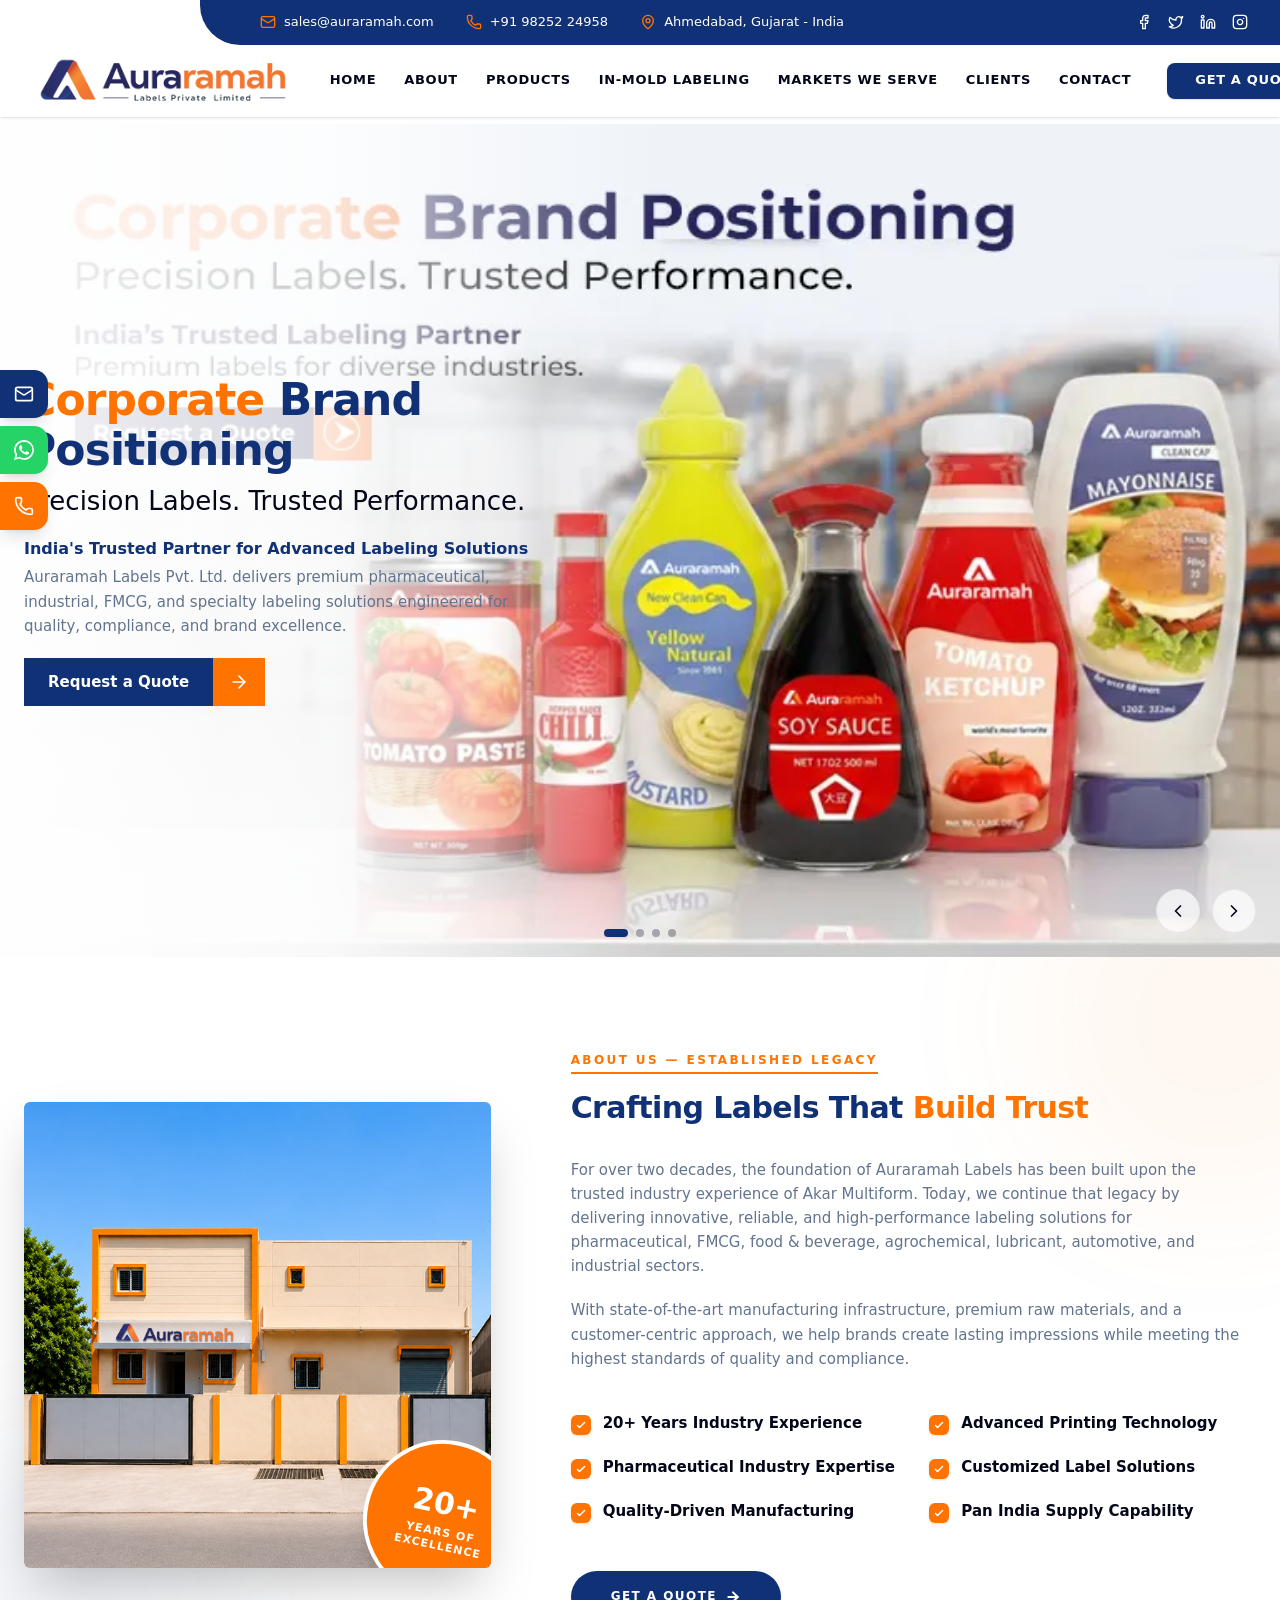
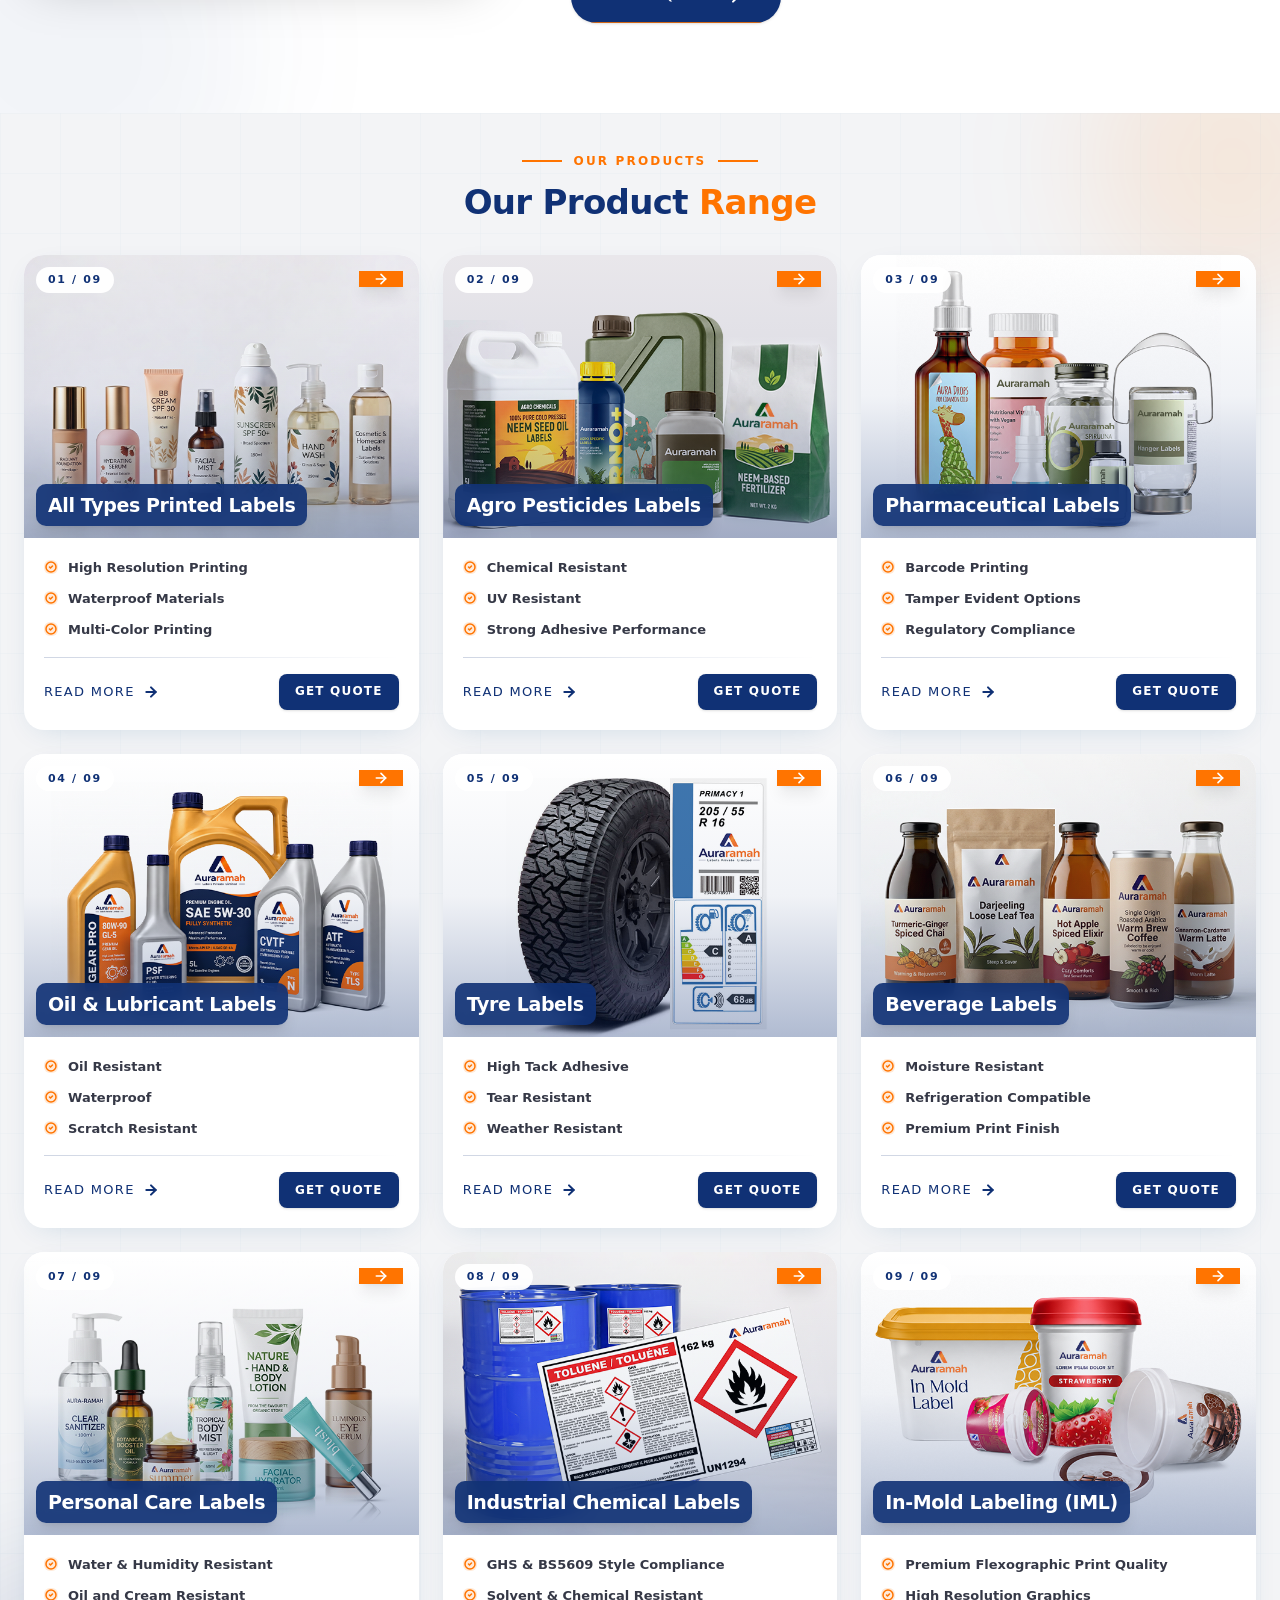
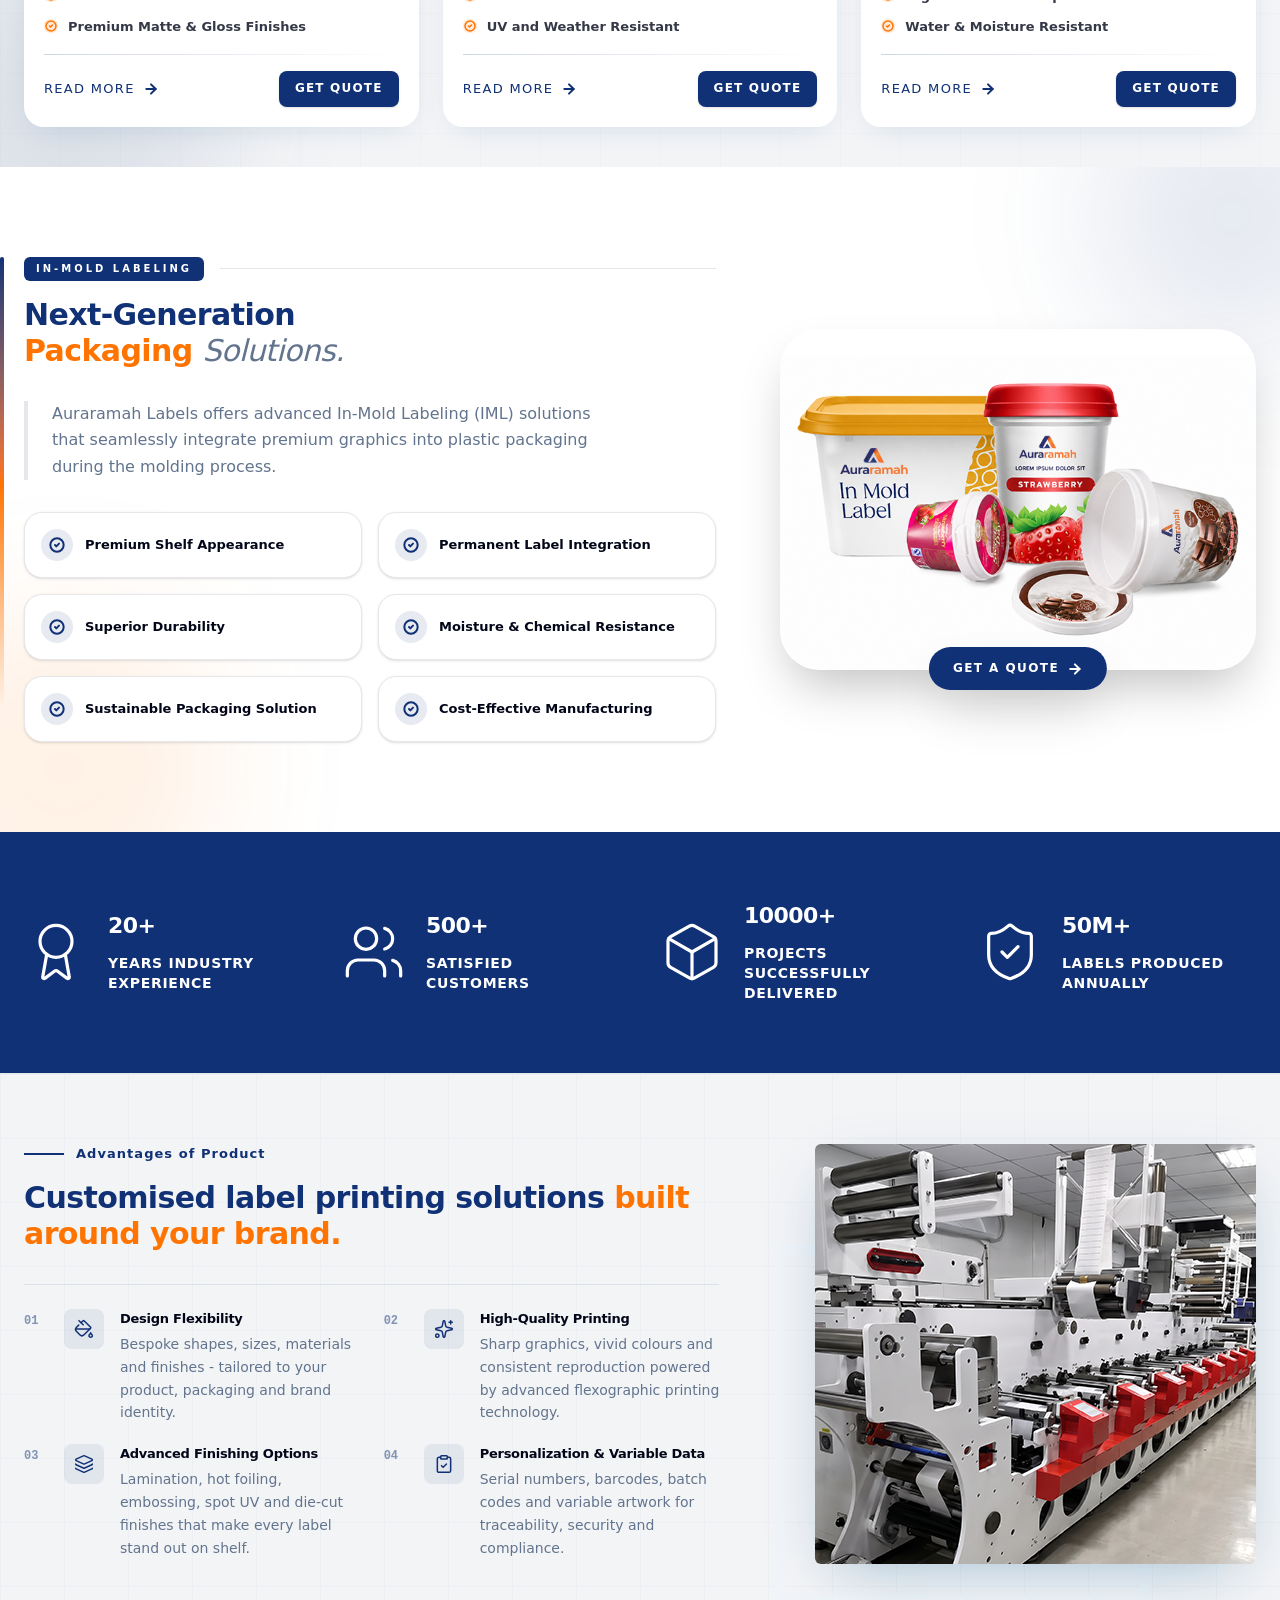
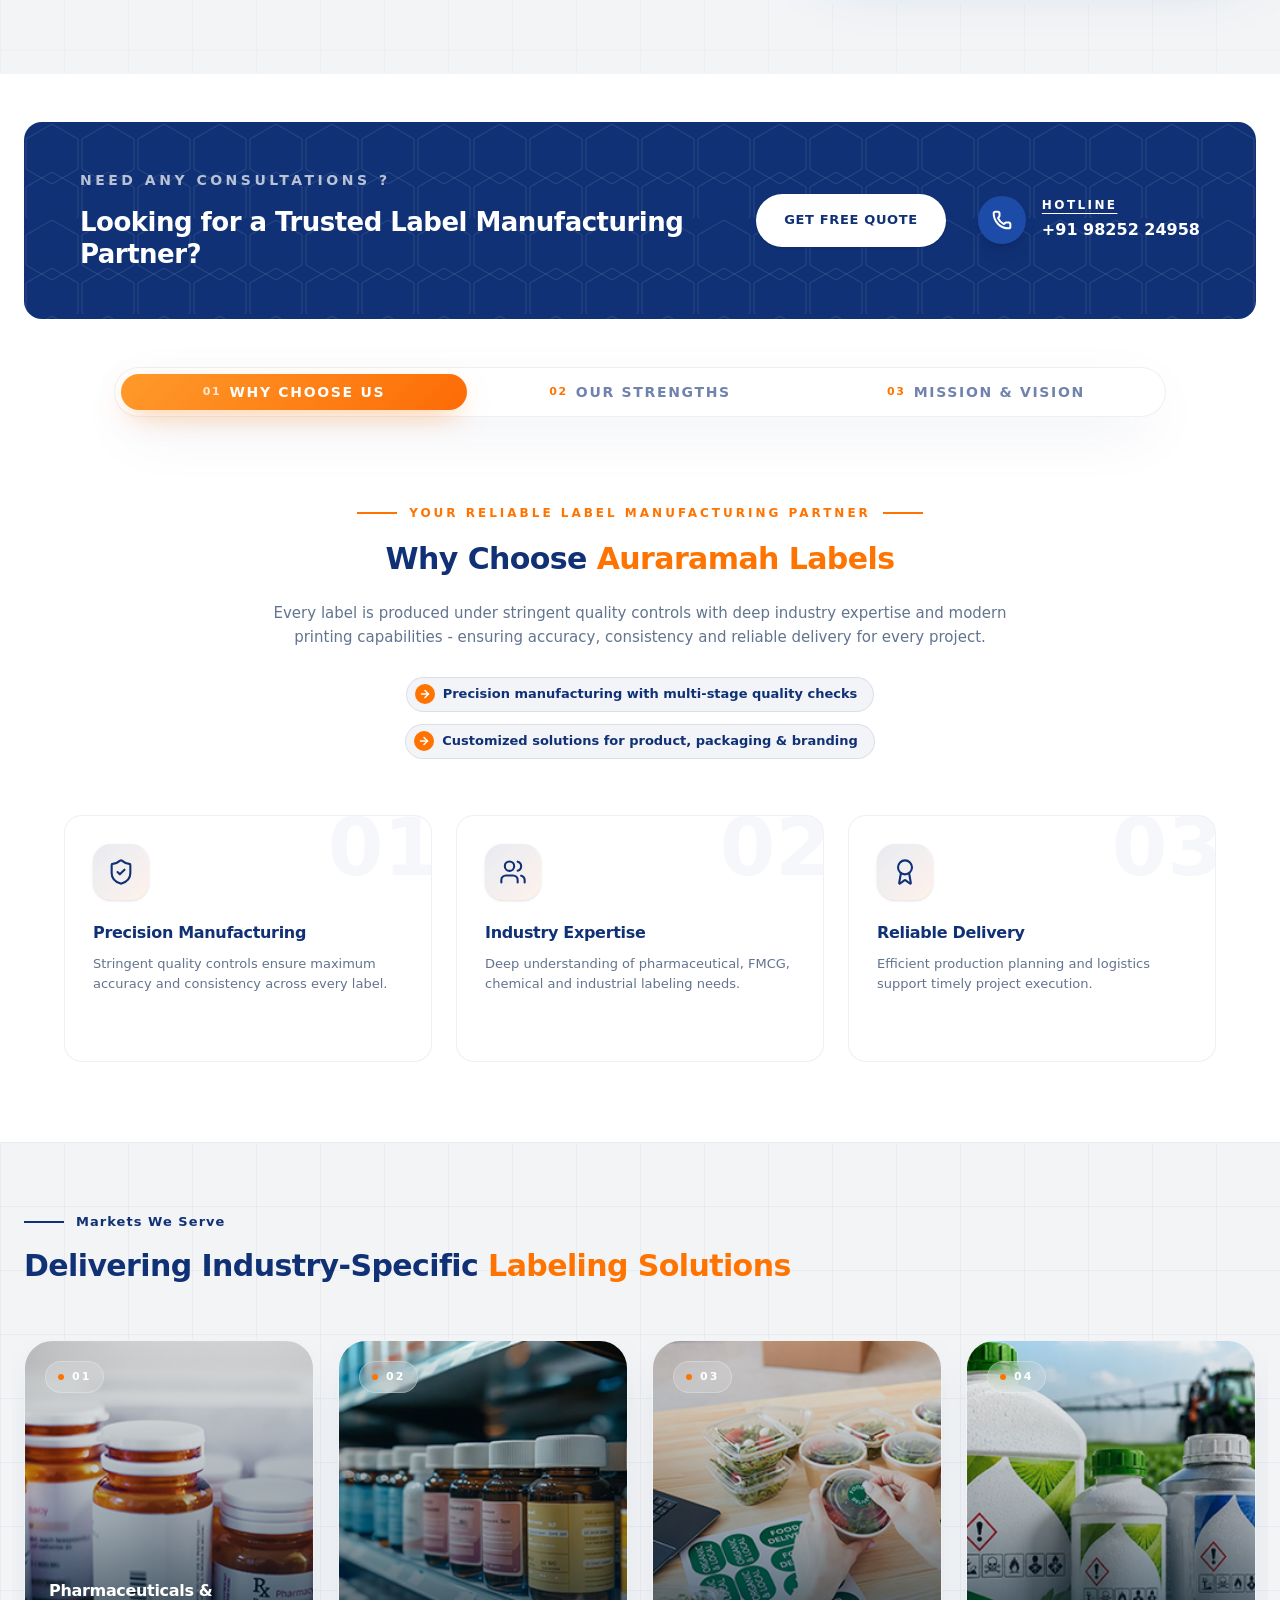
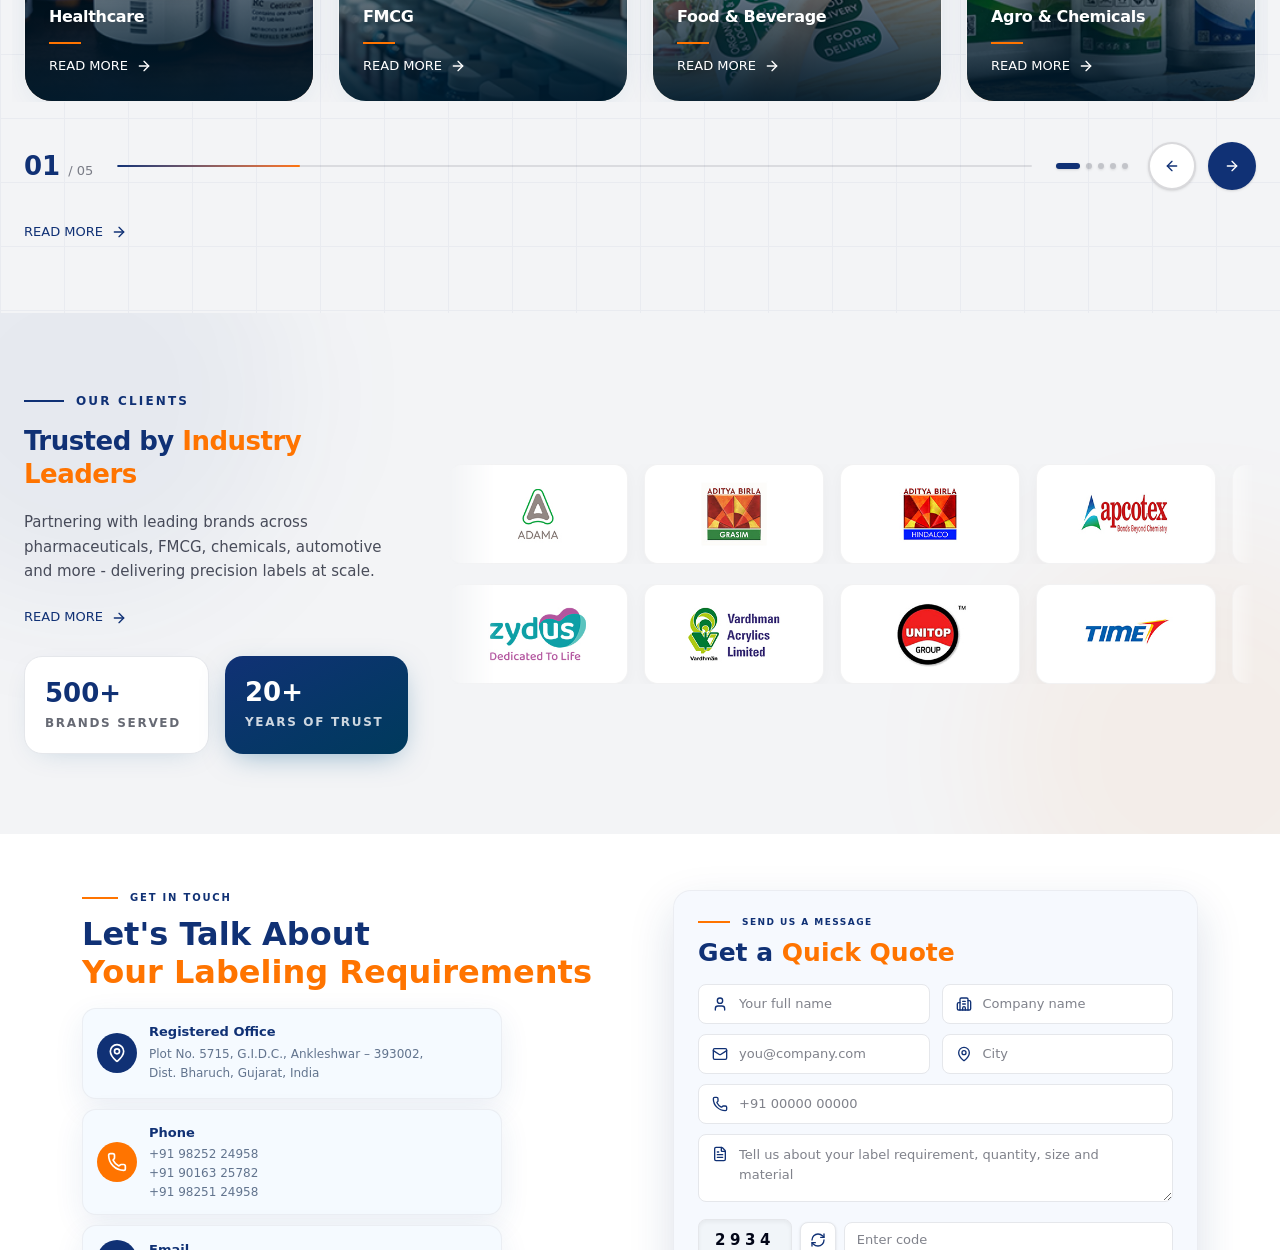
==== commit 81ec1c9e: "chages chages" ====
--- a/lp/index.html
+++ b/lp/index.html
@@ -76,7 +76,7 @@
 
       function gtag(){dataLayer.push(arguments);}
     </script>
-    <script type="module" crossorigin src="/lp/assets/index-4x2Ioqju.js"></script>
+    <script type="module" crossorigin src="/lp/assets/index-DO2lnRCD.js"></script>
     <link rel="stylesheet" crossorigin href="/lp/assets/index-BYCYjnwV.css">
   </head>
 
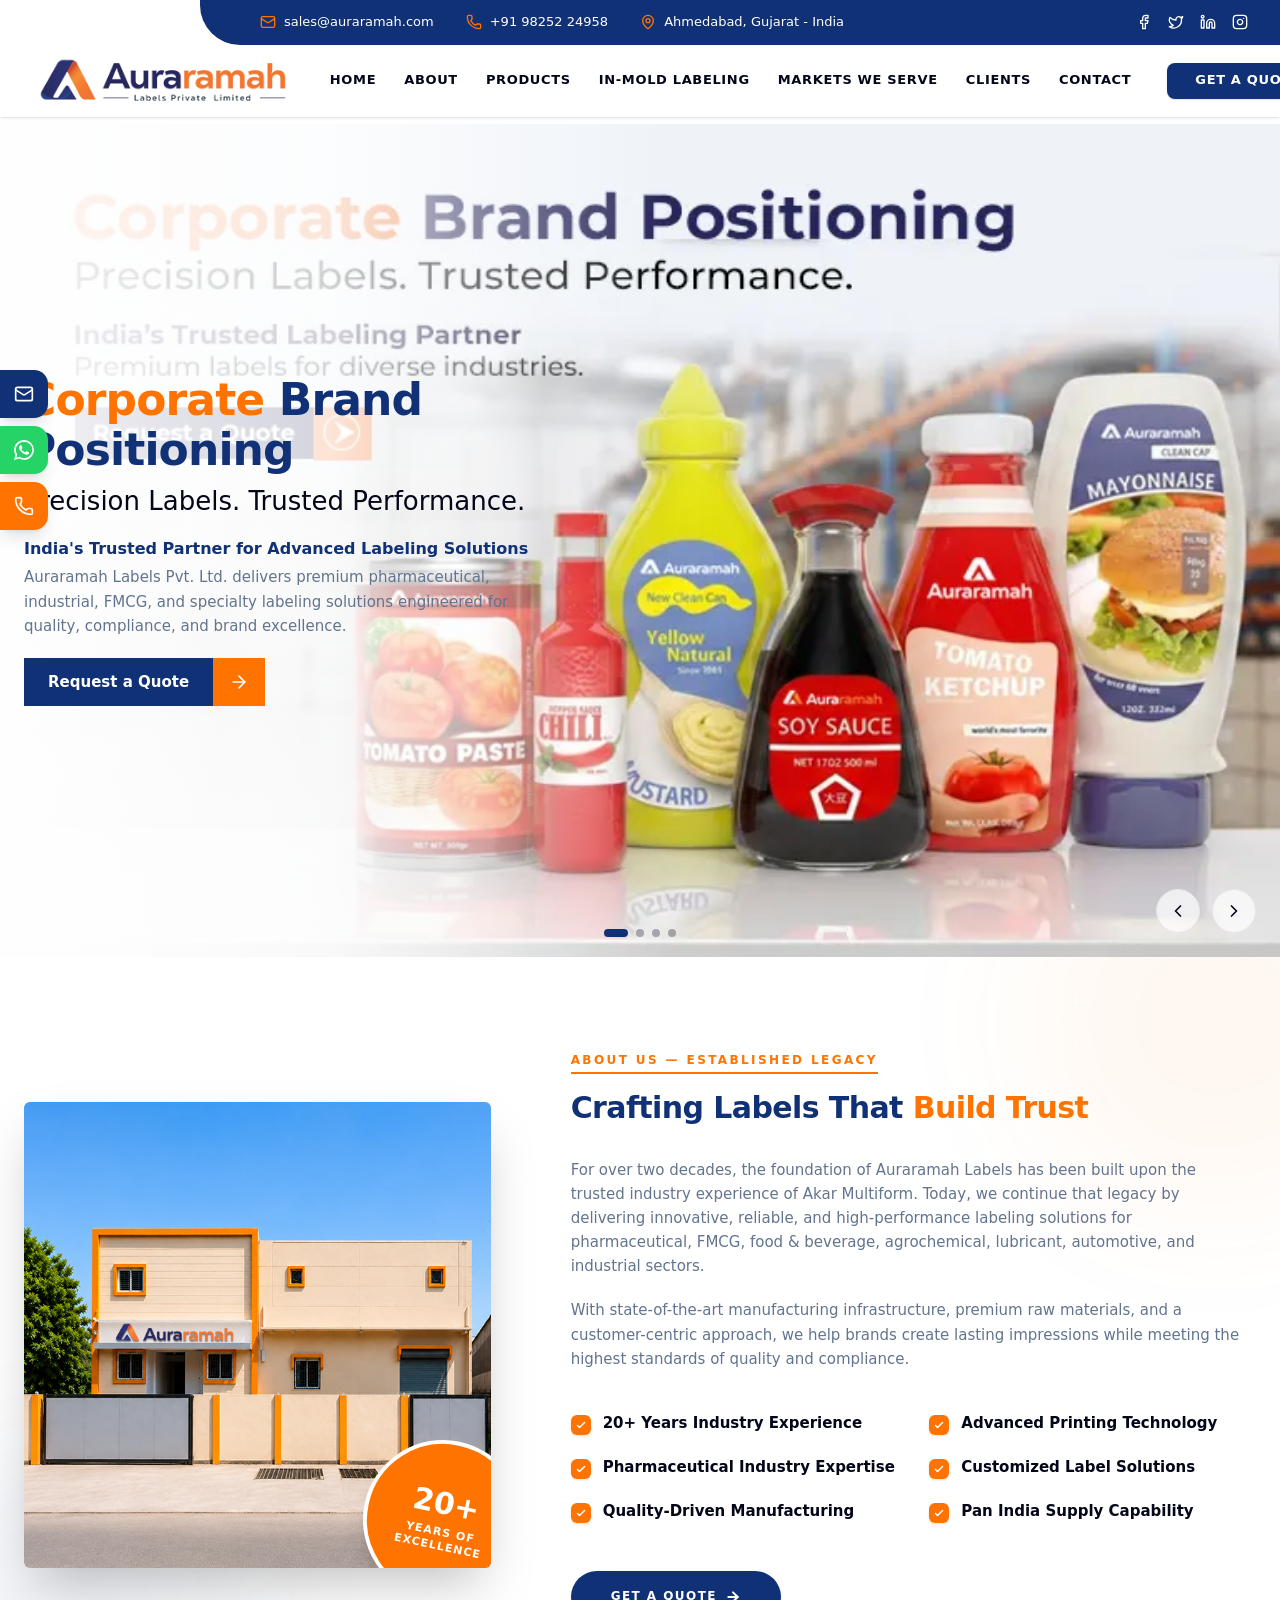
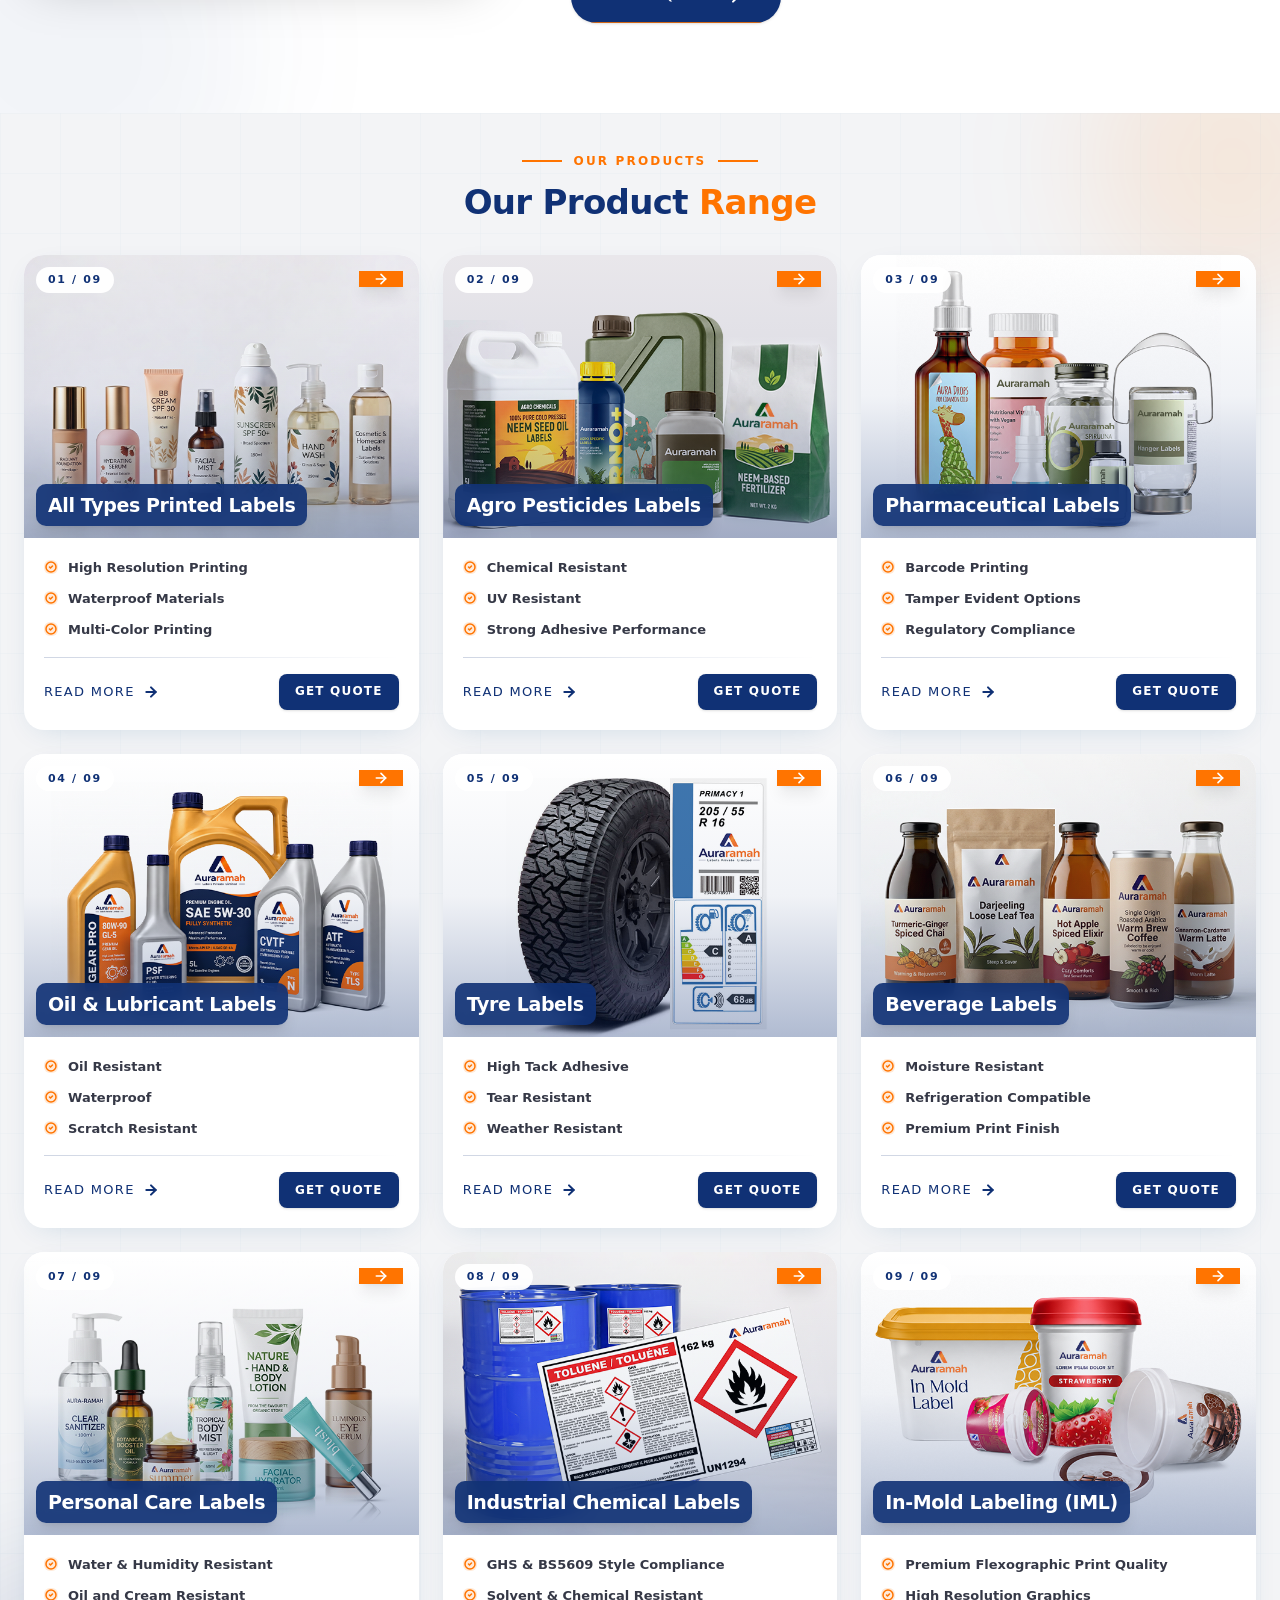
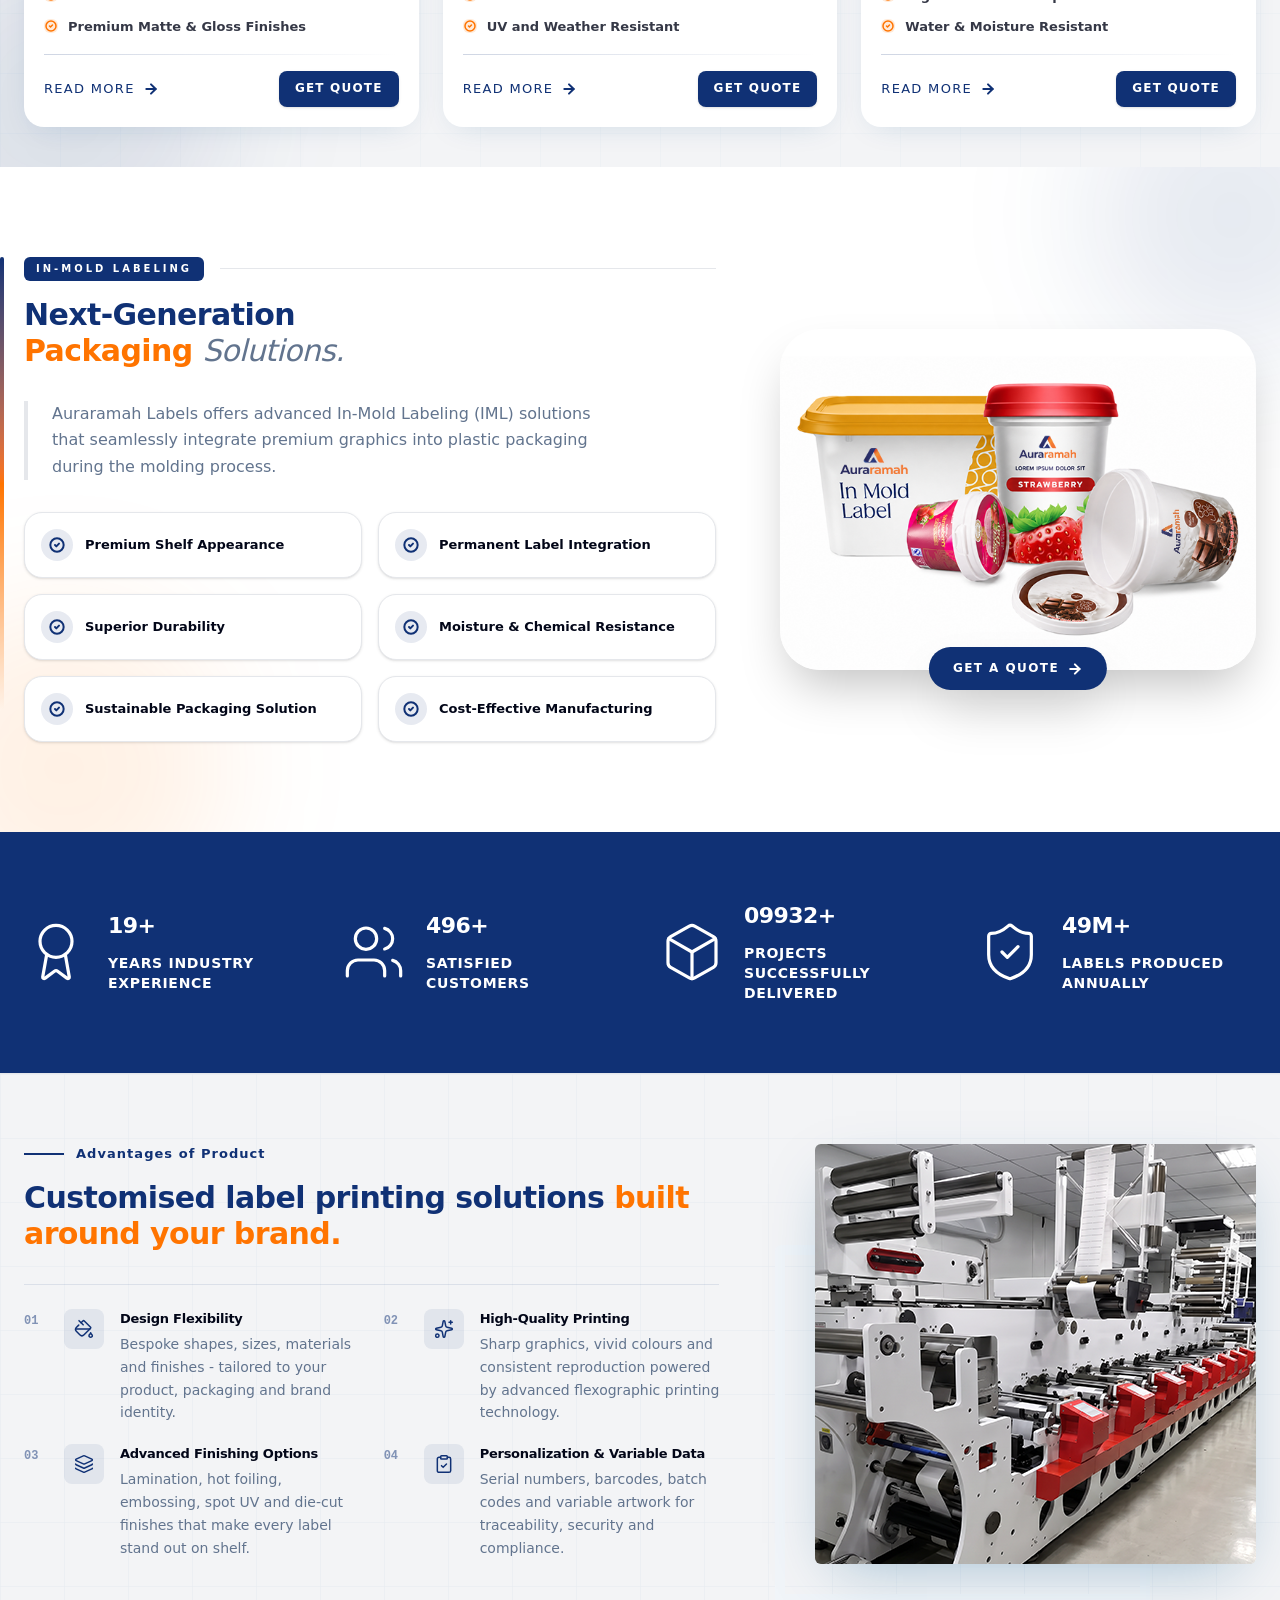
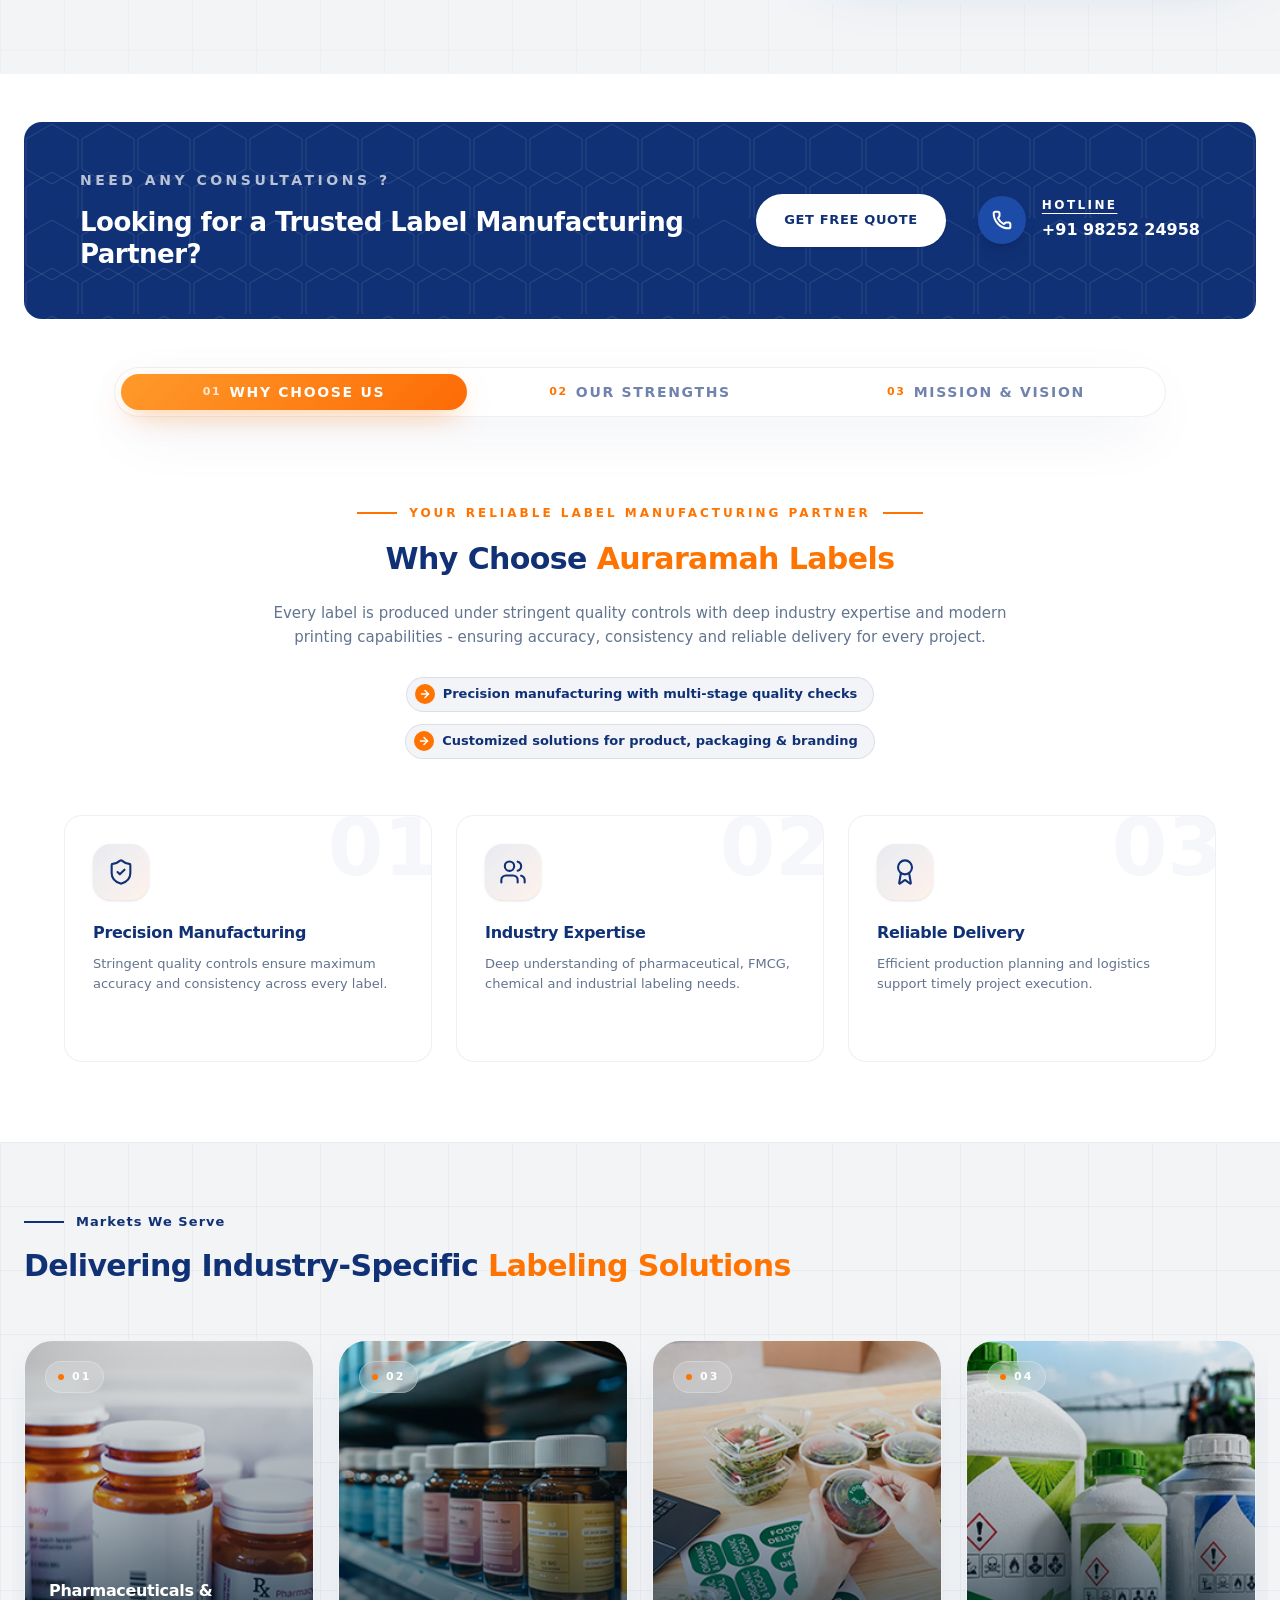
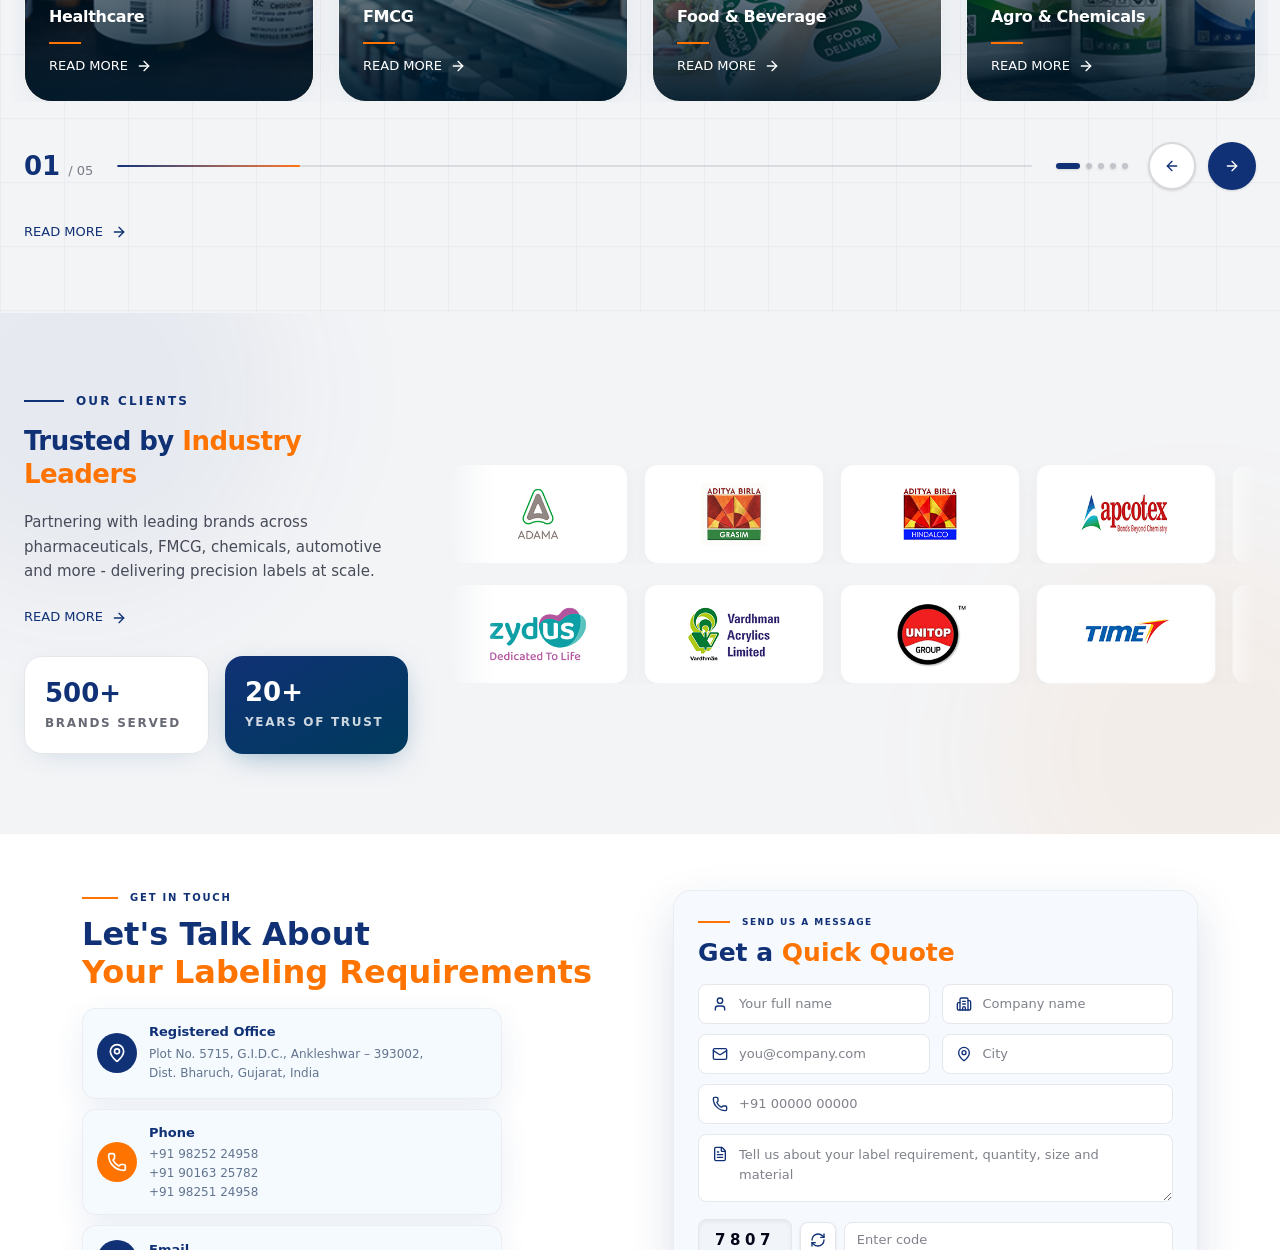
==== commit 3bea0a39: "changes done" ====
--- a/lp/index.html
+++ b/lp/index.html
@@ -76,7 +76,7 @@
 
       function gtag(){dataLayer.push(arguments);}
     </script>
-    <script type="module" crossorigin src="/lp/assets/index-DO2lnRCD.js"></script>
+    <script type="module" crossorigin src="/lp/assets/index-DqRLRkPR.js"></script>
     <link rel="stylesheet" crossorigin href="/lp/assets/index-BYCYjnwV.css">
   </head>
 
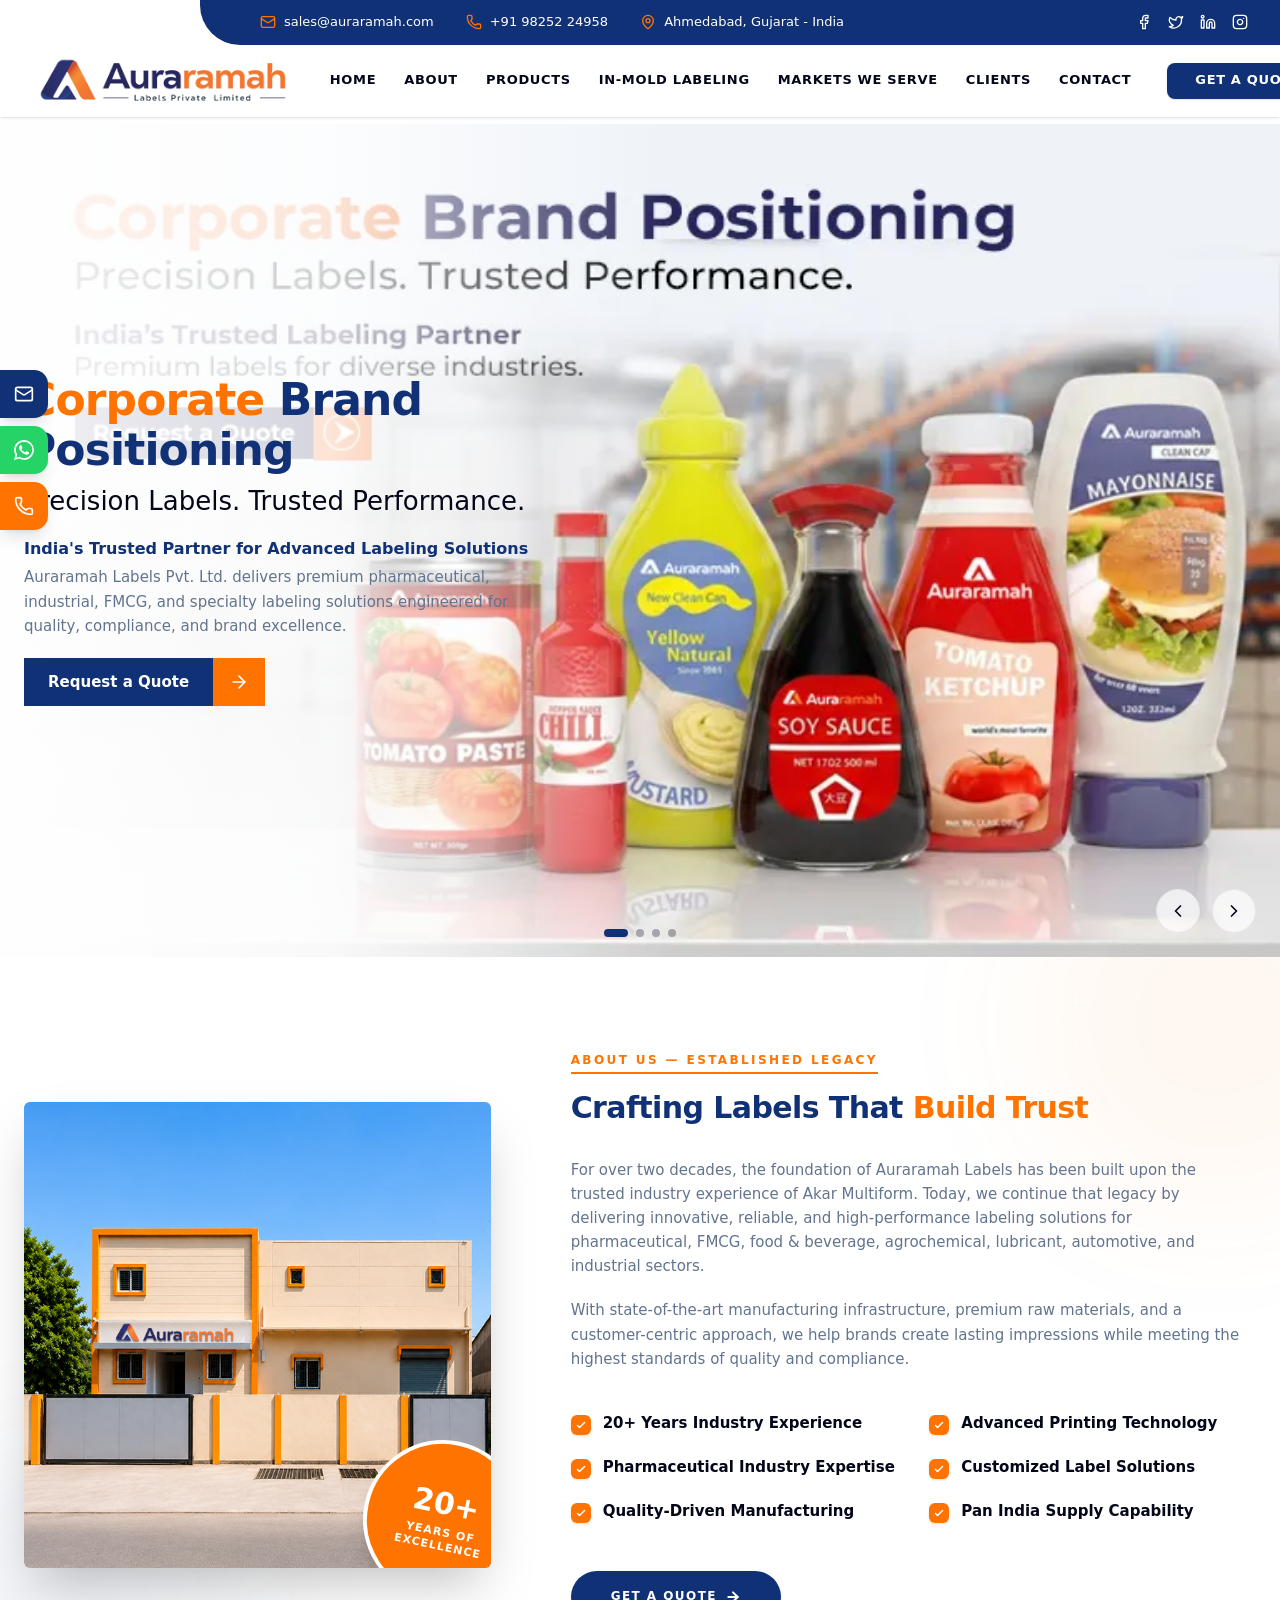
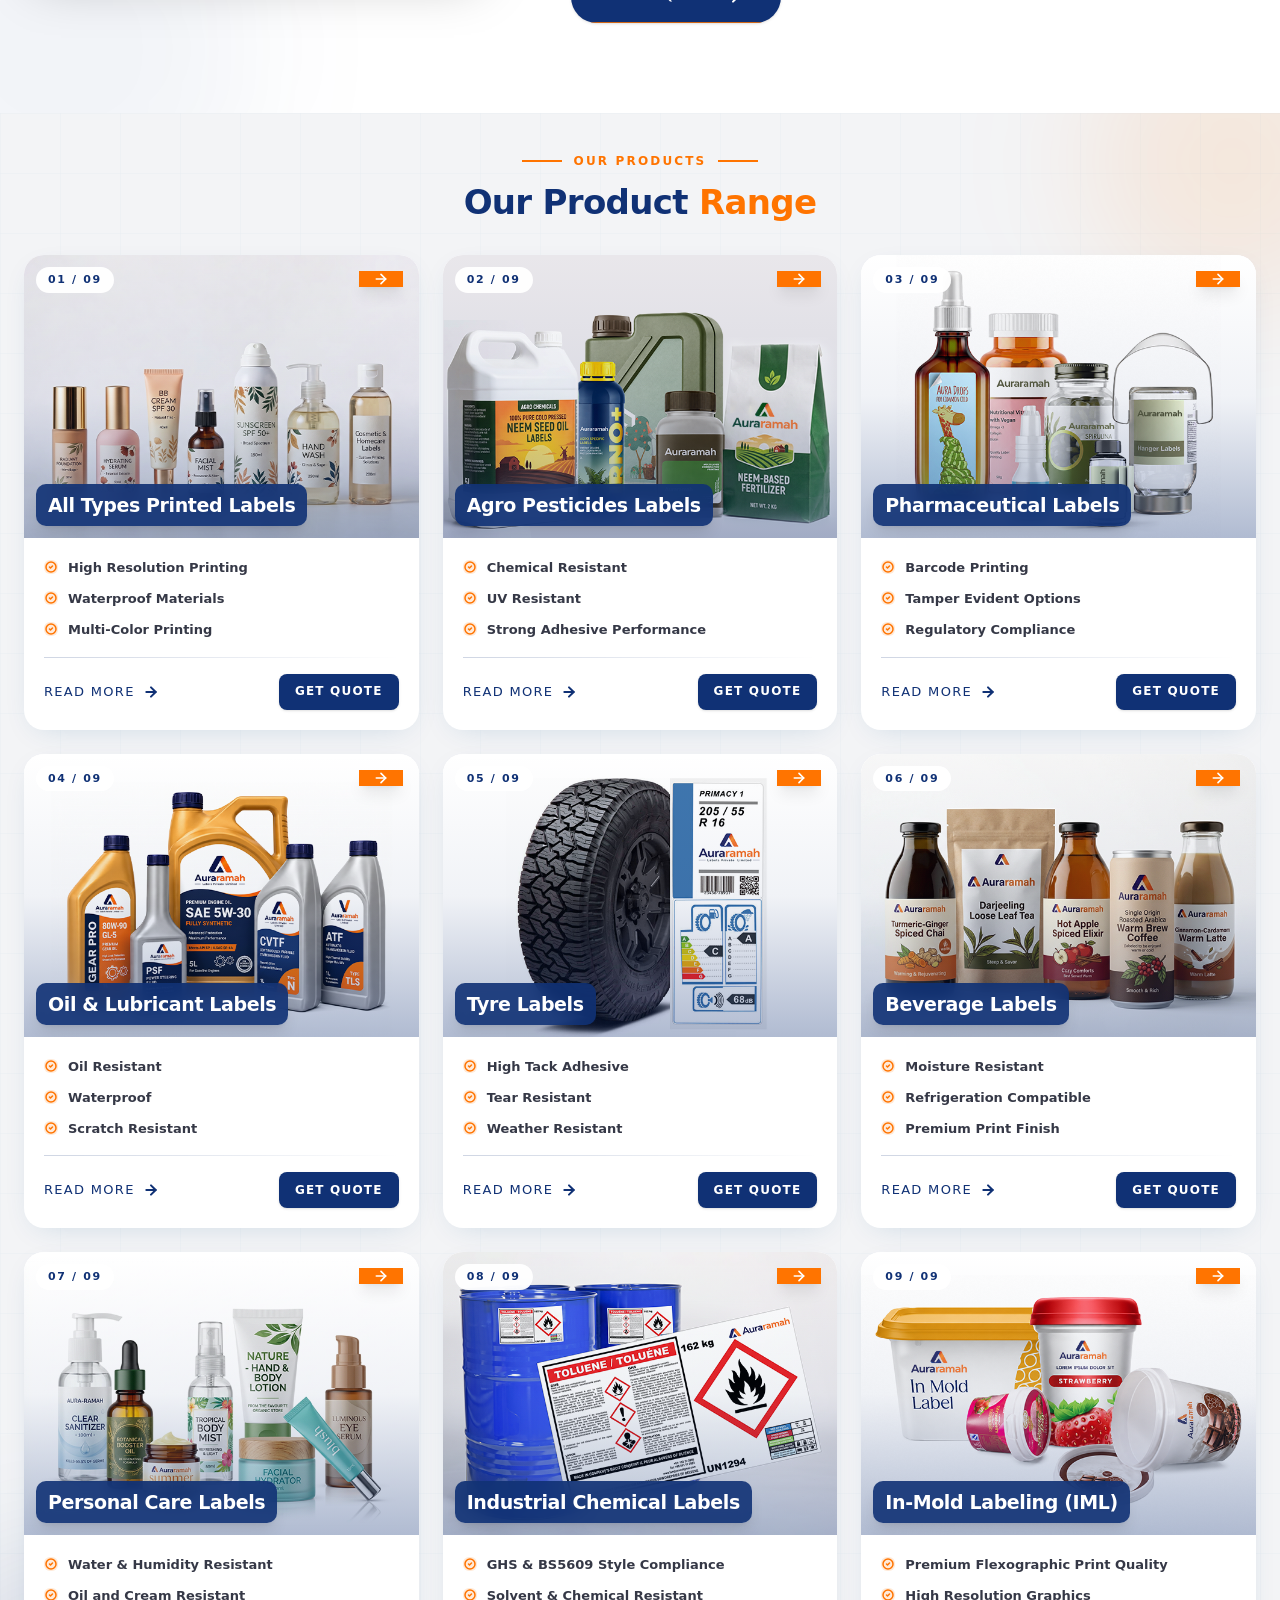
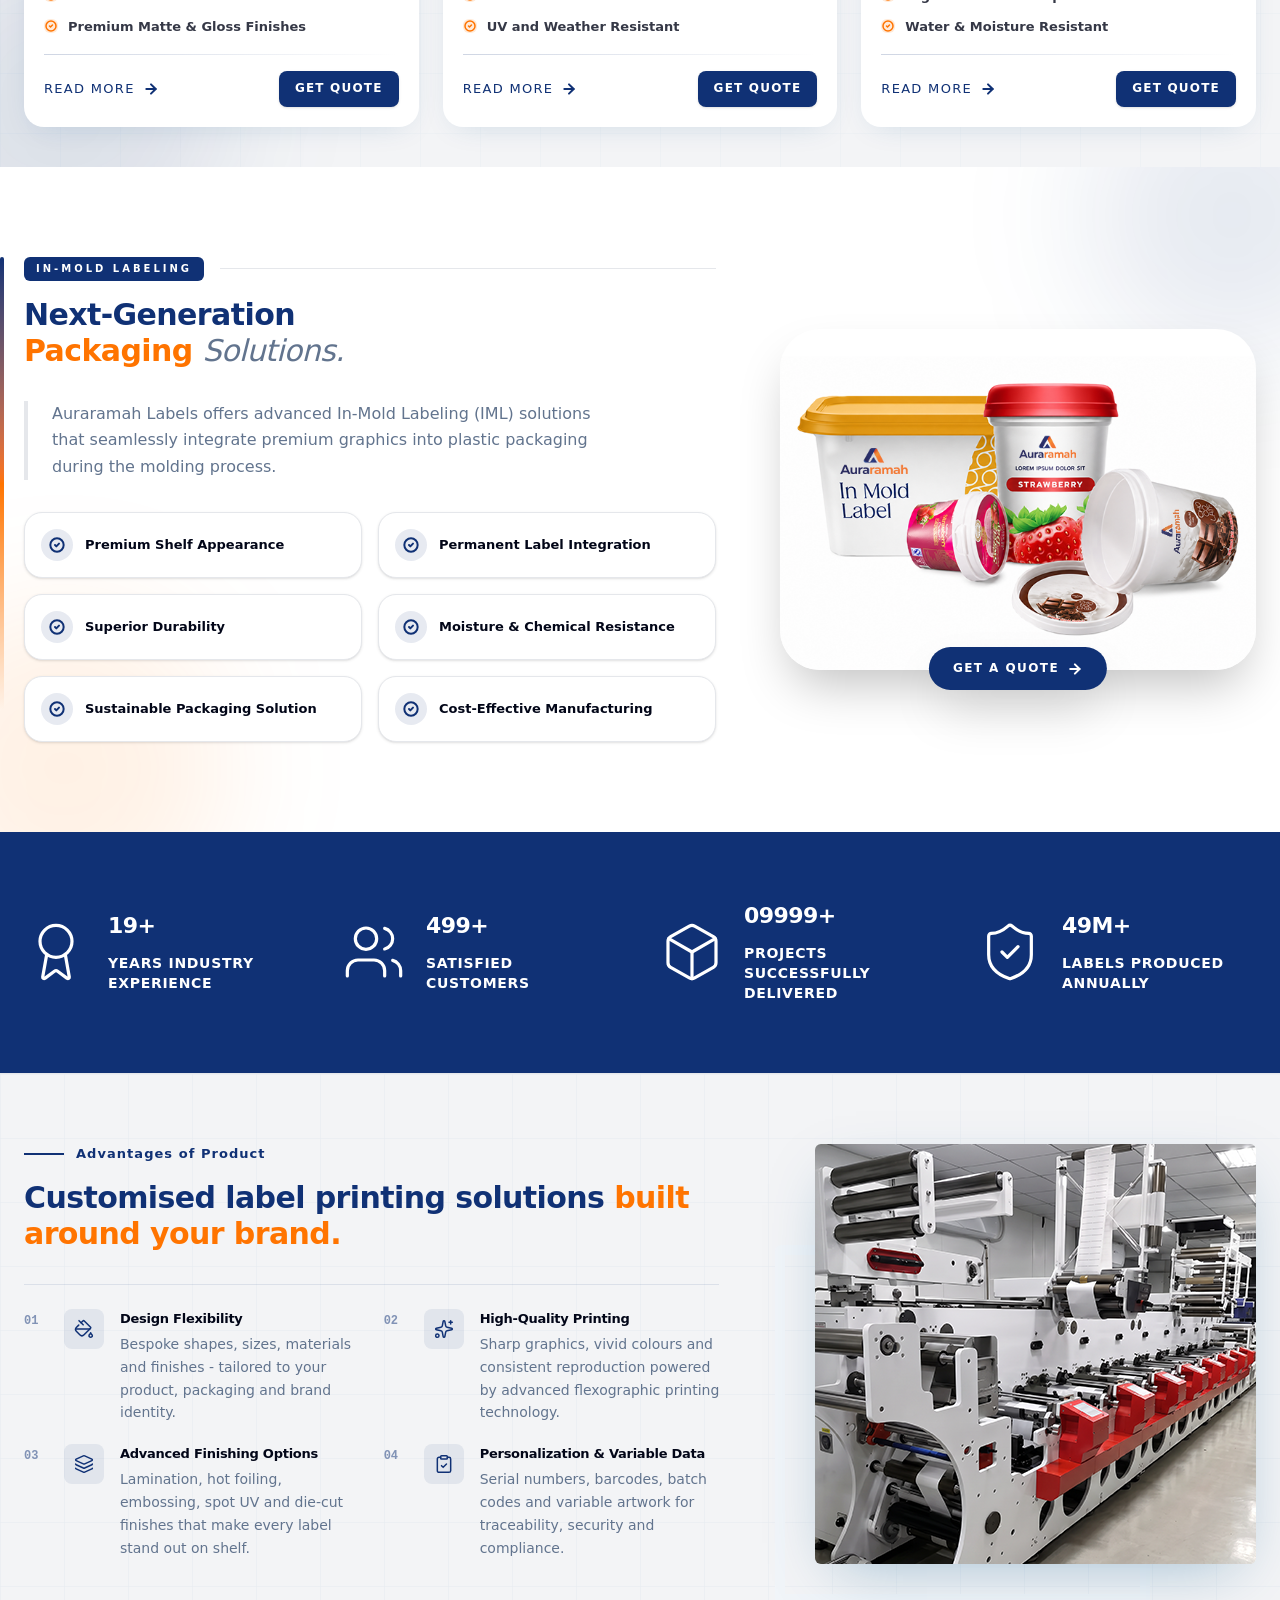
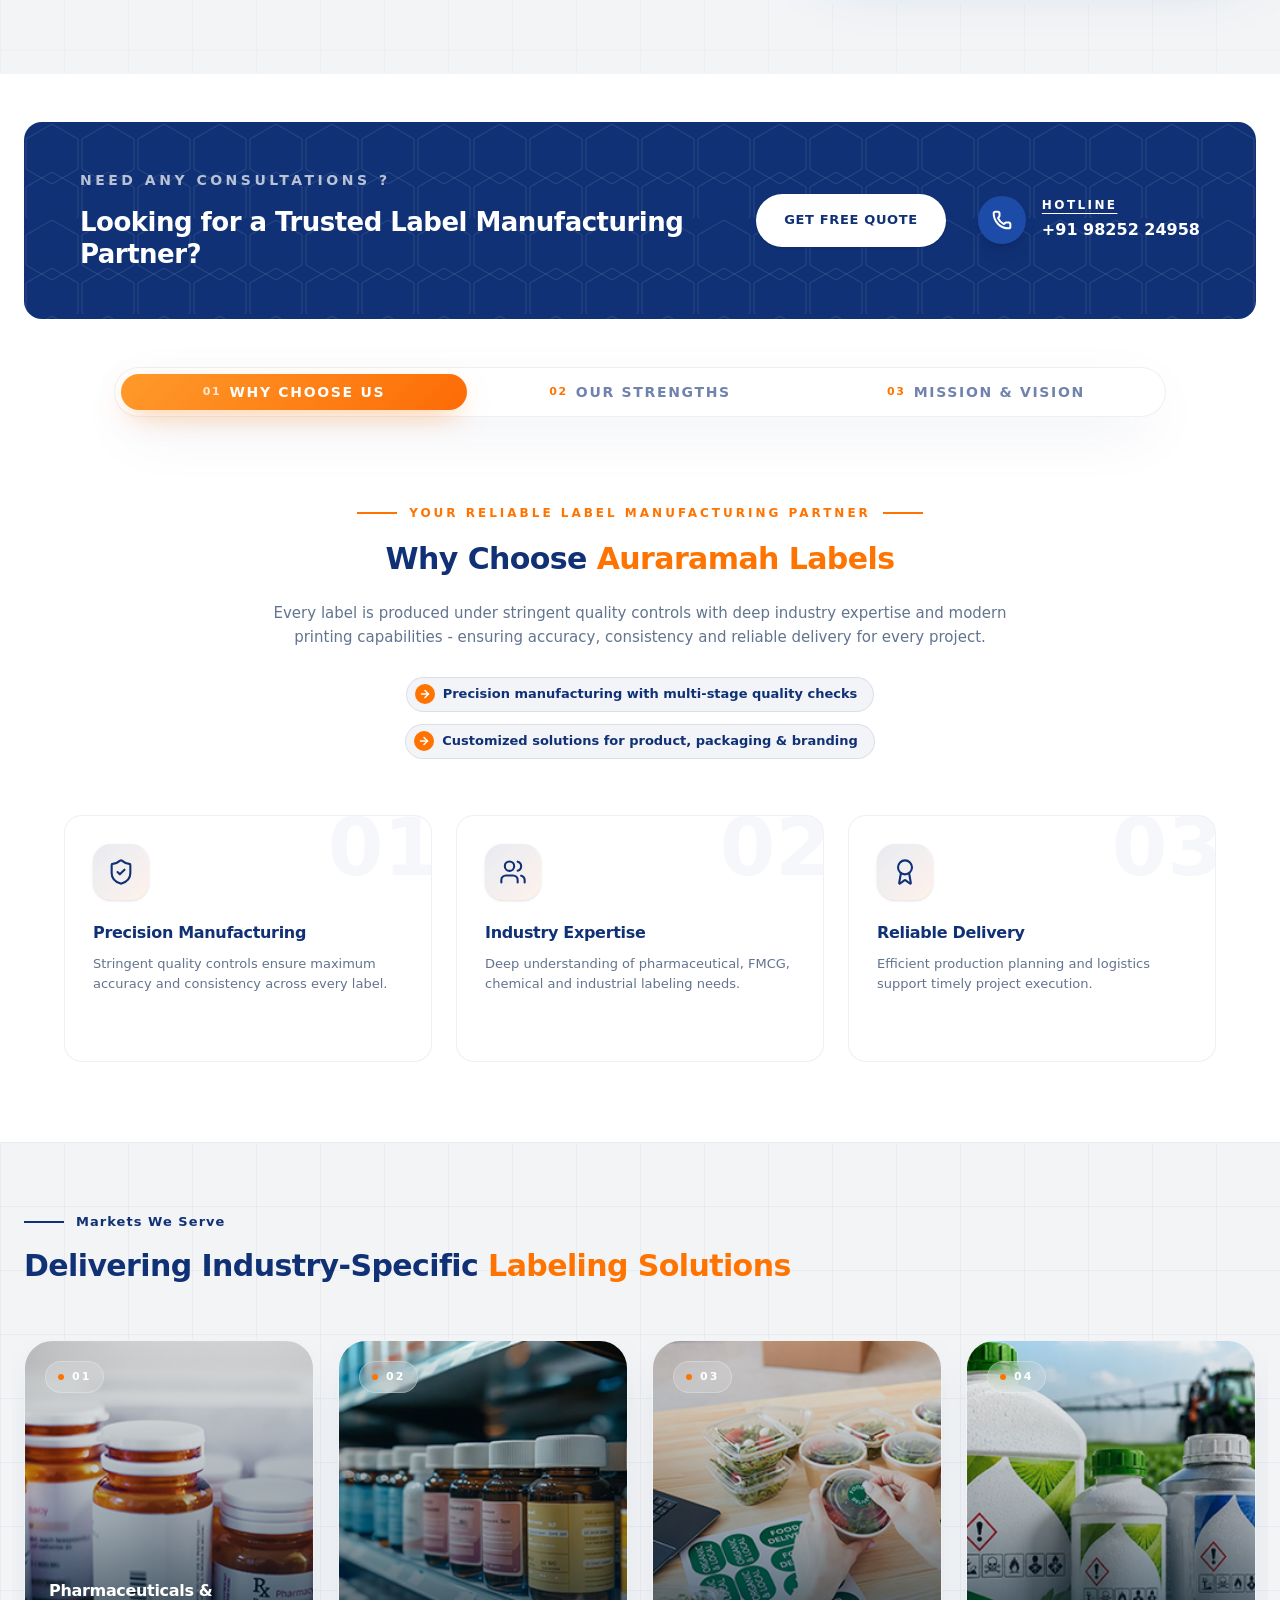
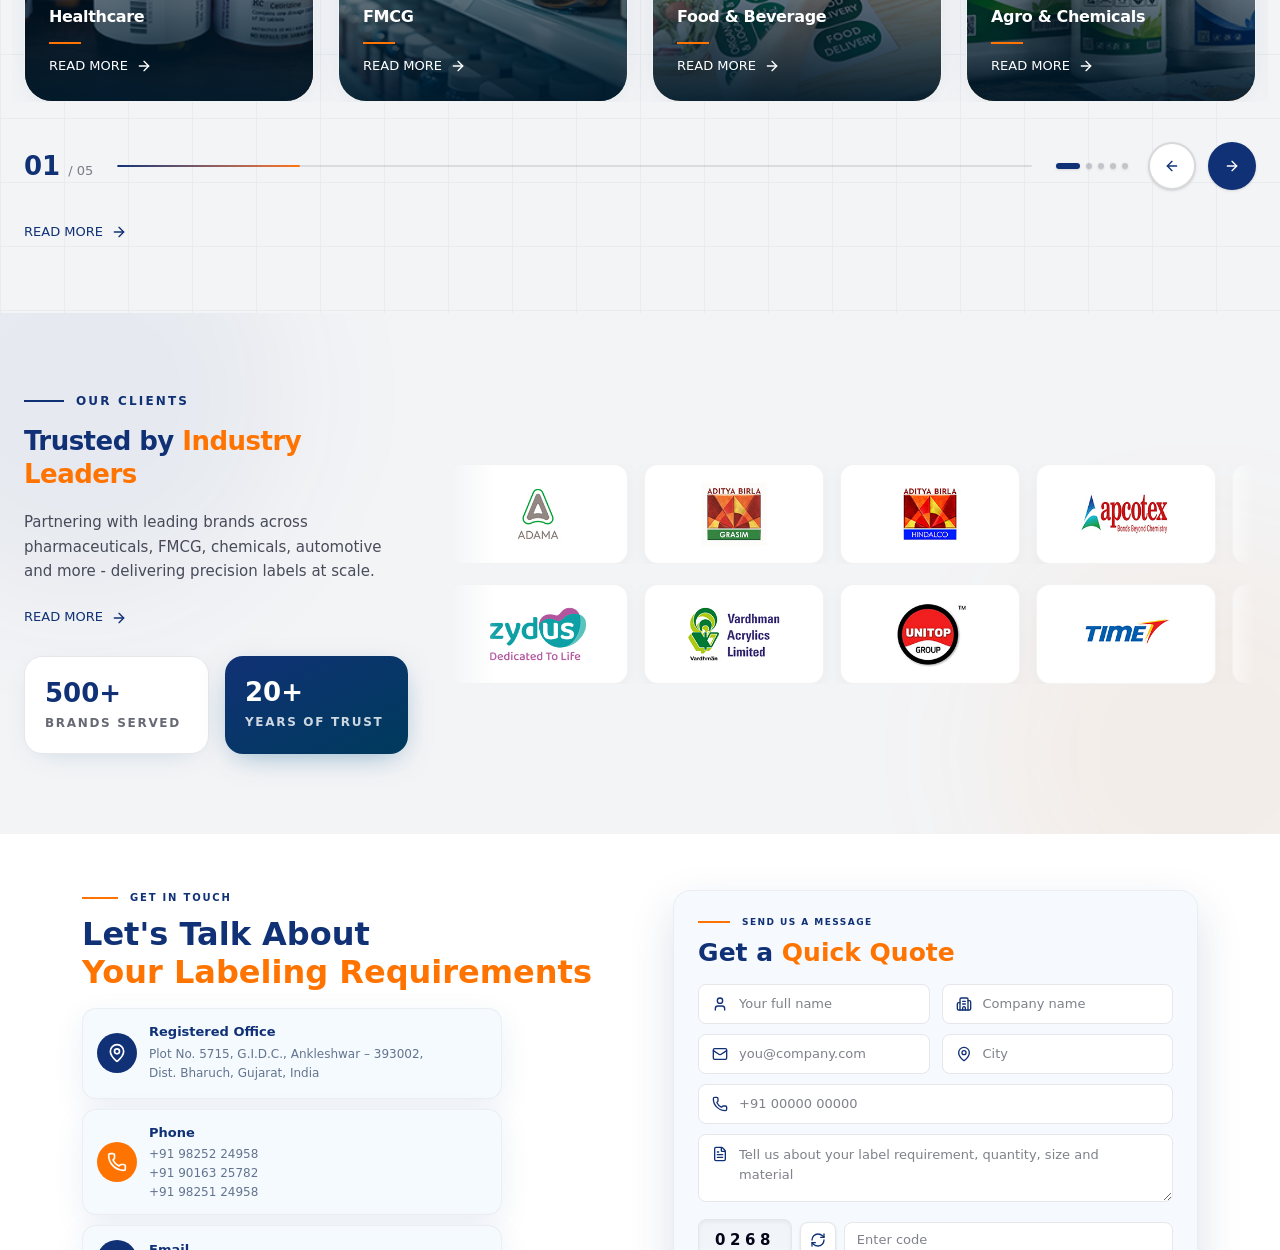
==== commit 5fc78162: "changes done" ====
--- a/lp/index.html
+++ b/lp/index.html
@@ -76,7 +76,7 @@
 
       function gtag(){dataLayer.push(arguments);}
     </script>
-    <script type="module" crossorigin src="/lp/assets/index-DqRLRkPR.js"></script>
+    <script type="module" crossorigin src="/lp/assets/index-Dolox2rM.js"></script>
     <link rel="stylesheet" crossorigin href="/lp/assets/index-BYCYjnwV.css">
   </head>
 
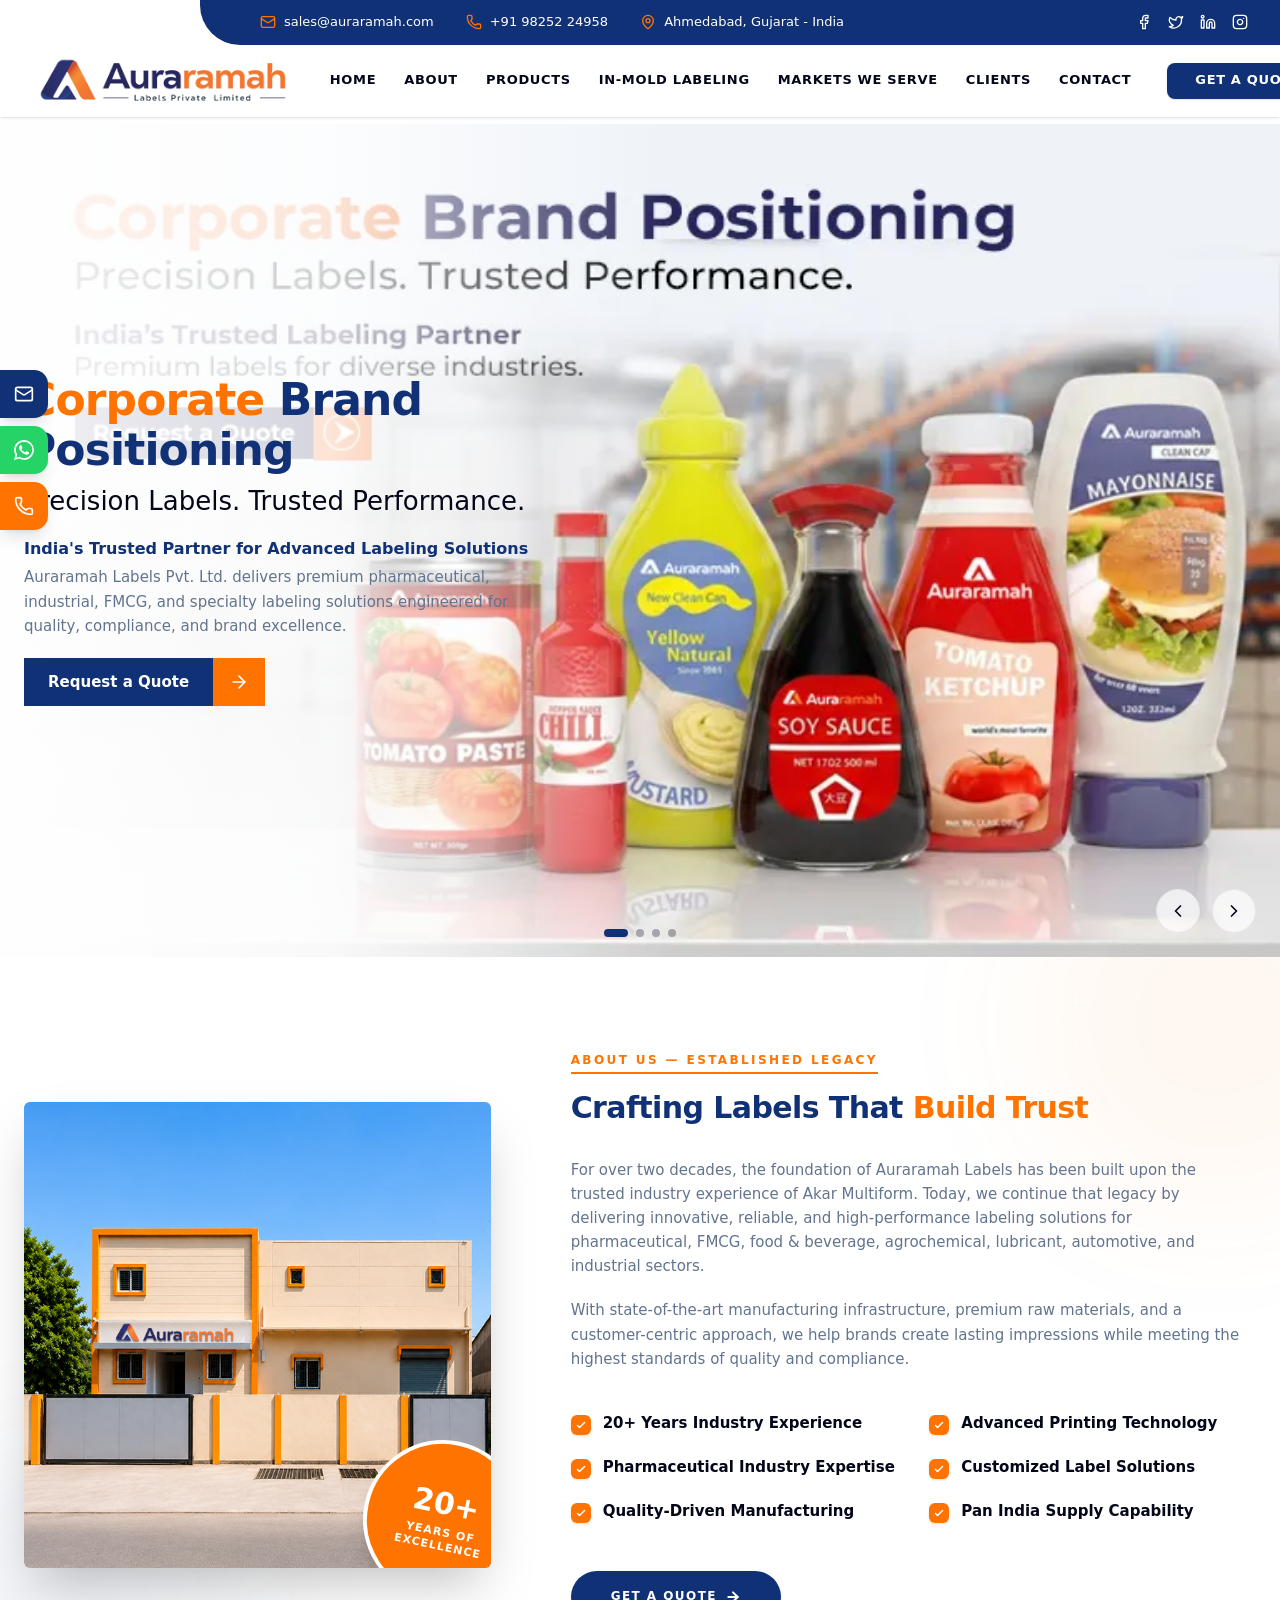
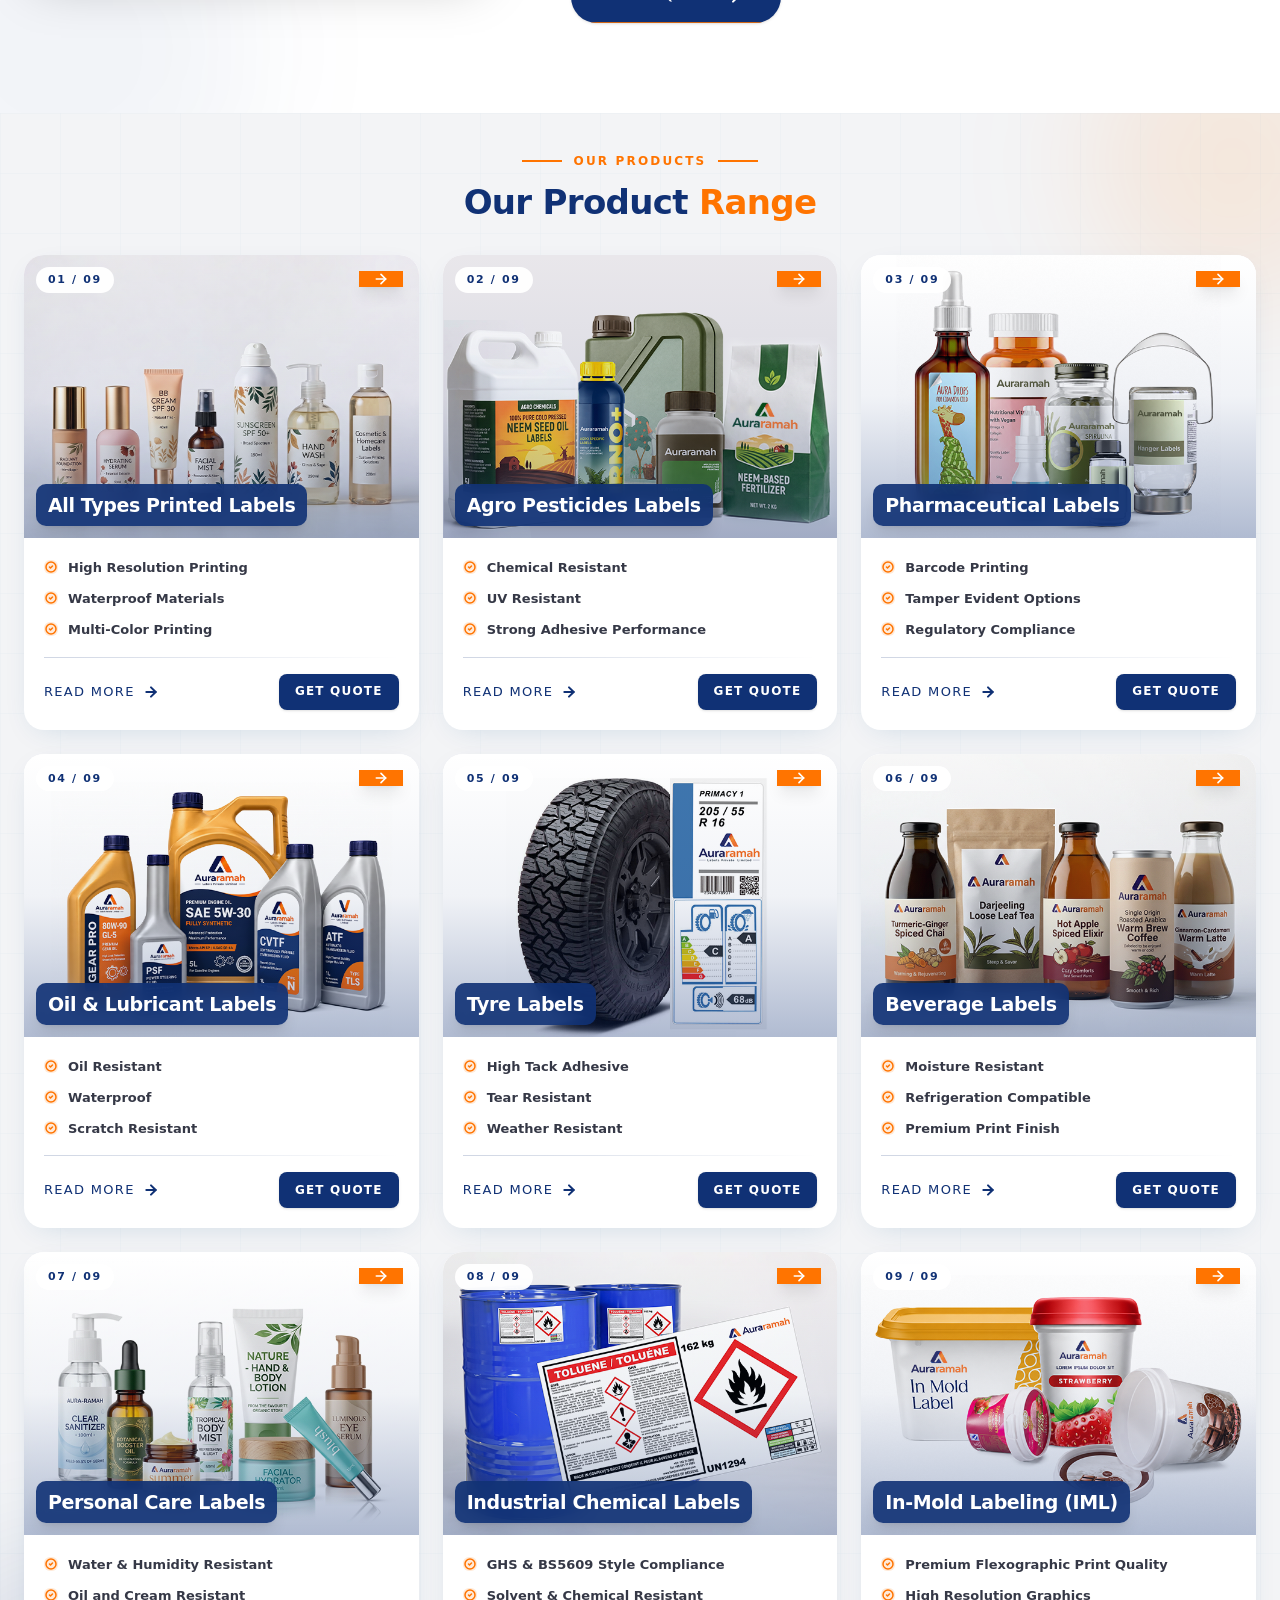
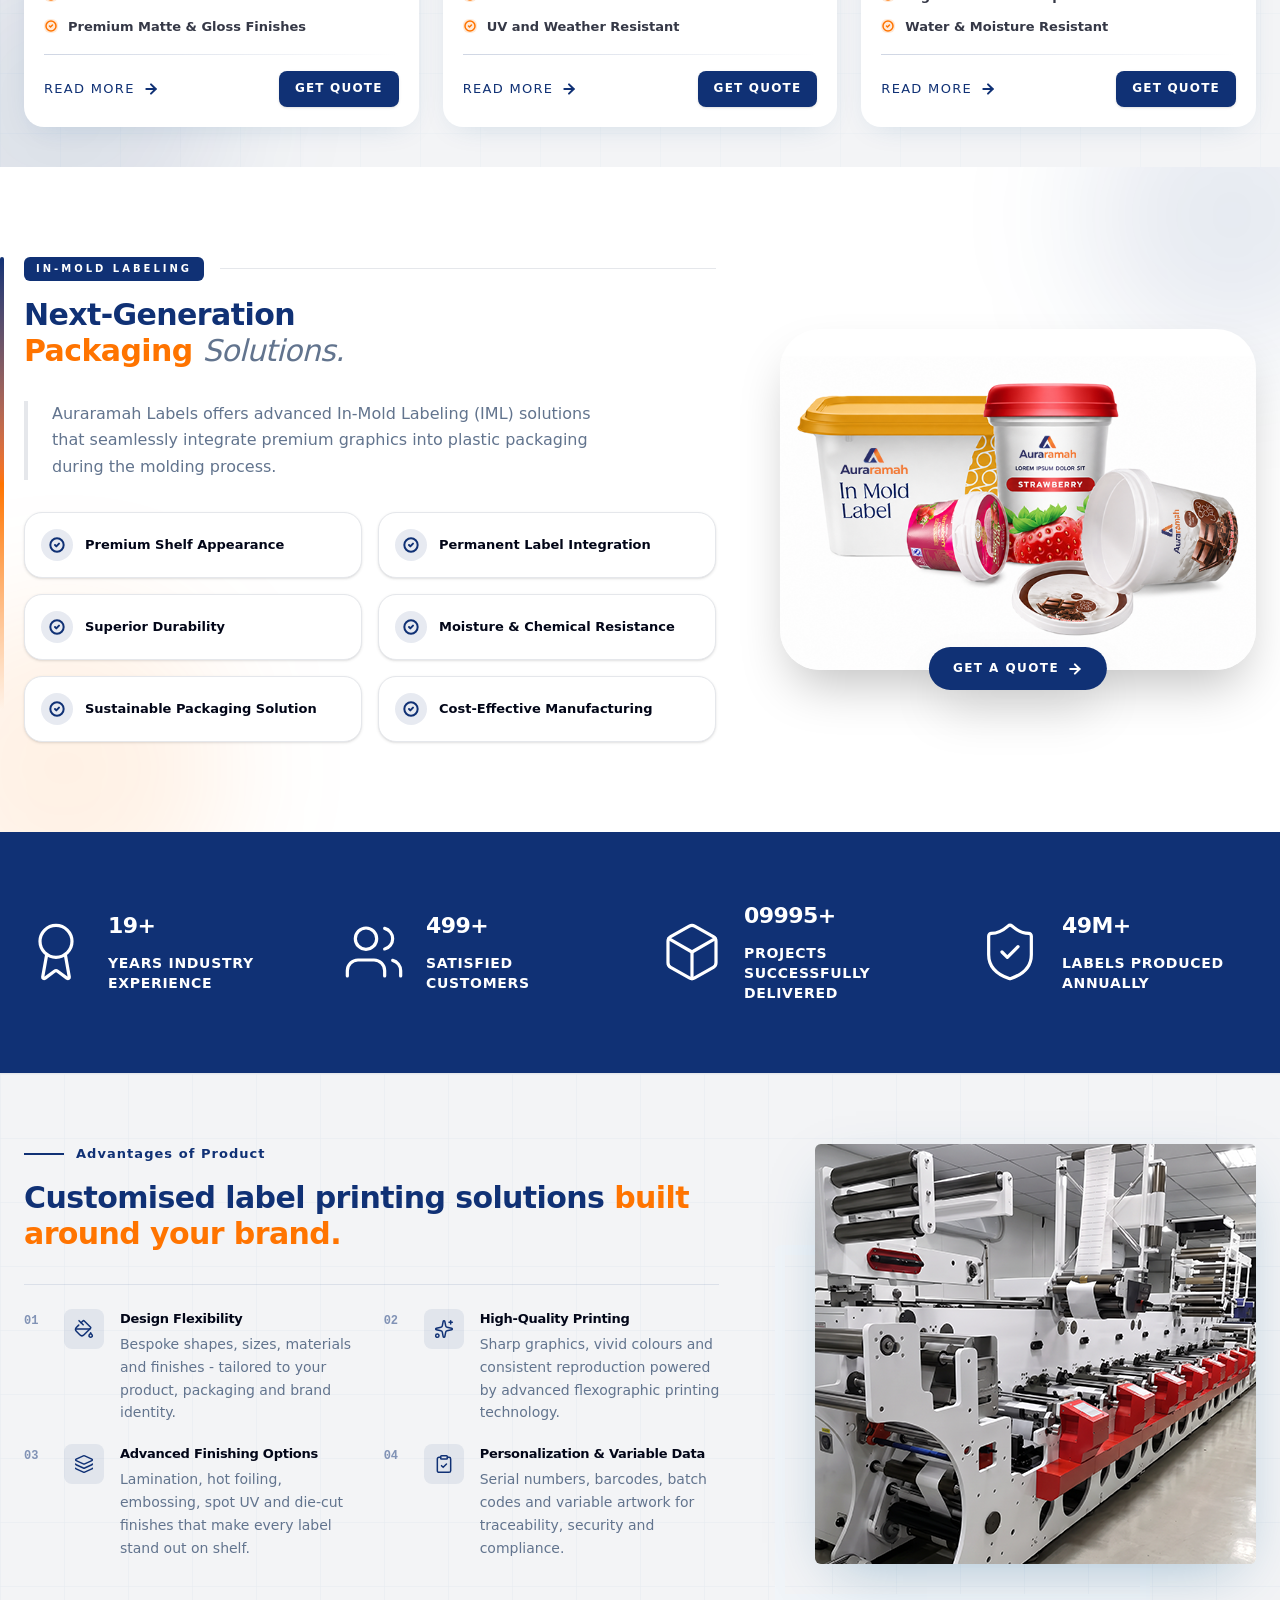
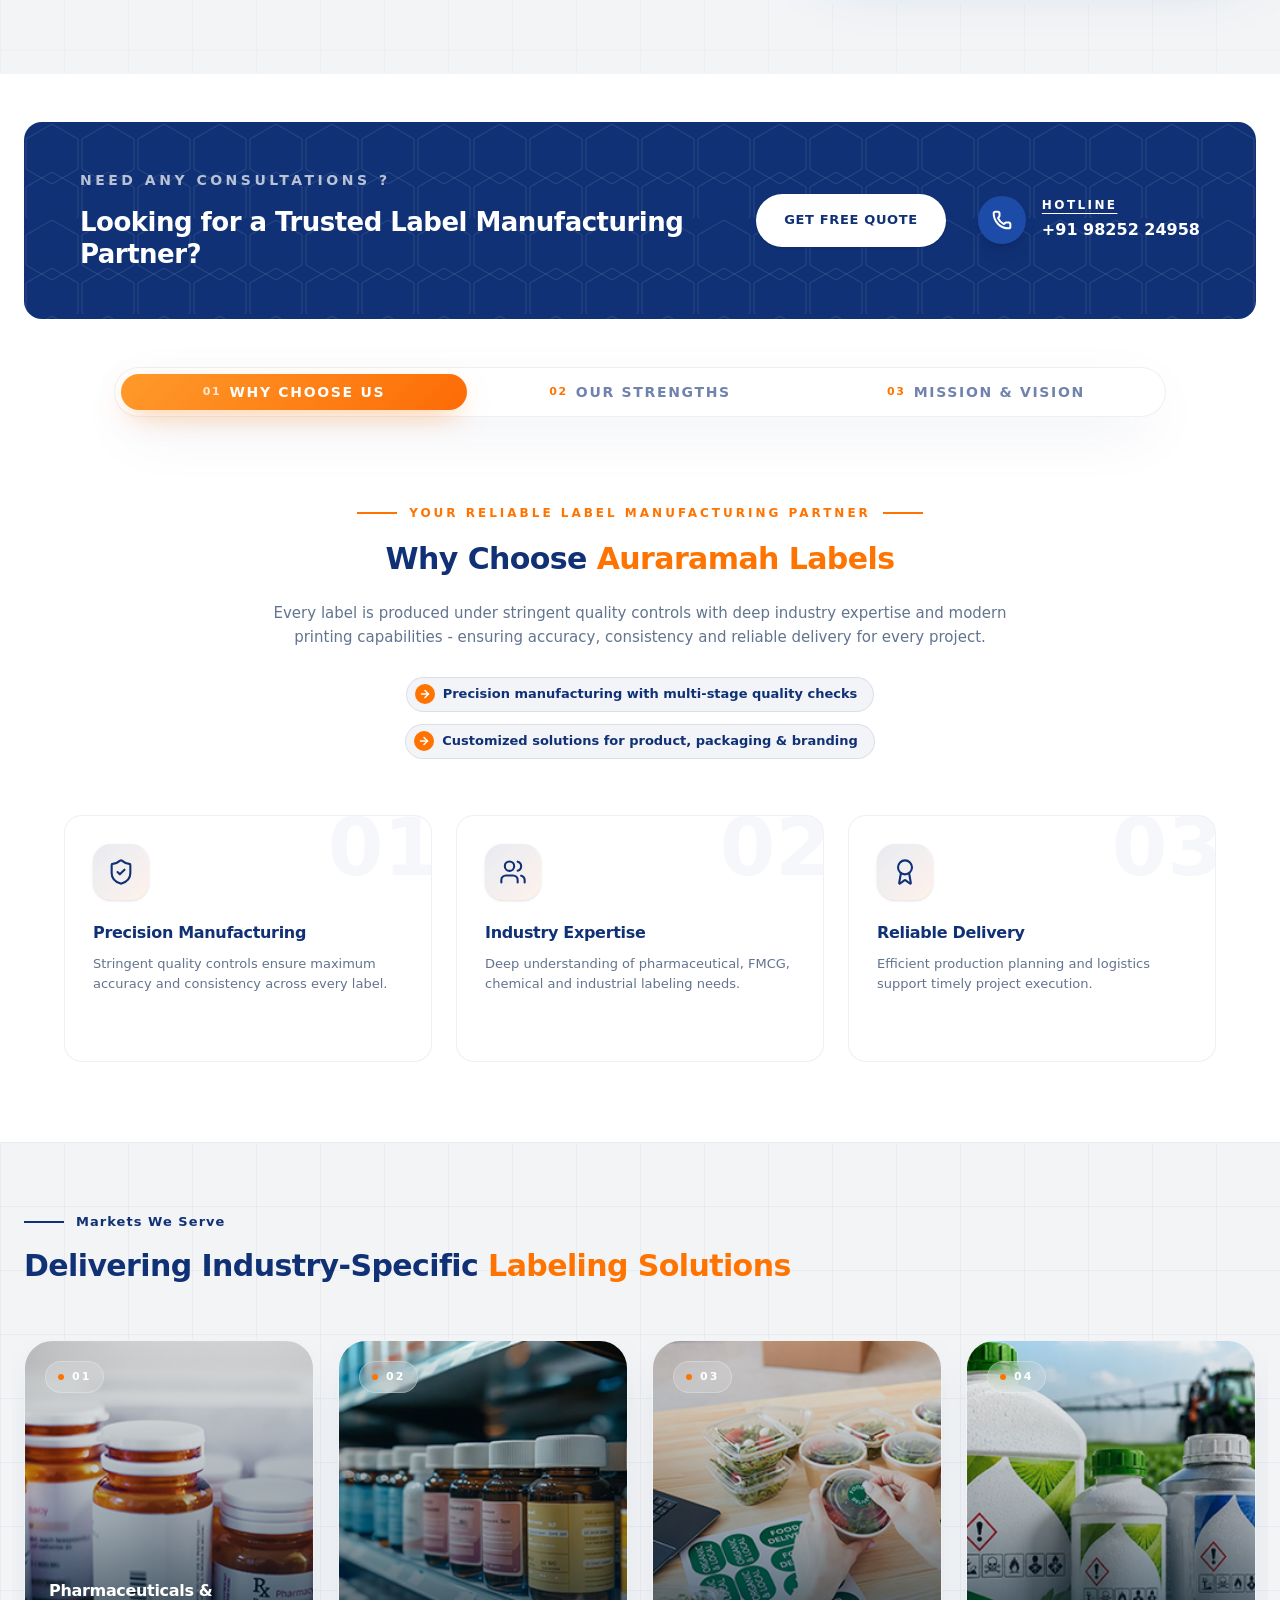
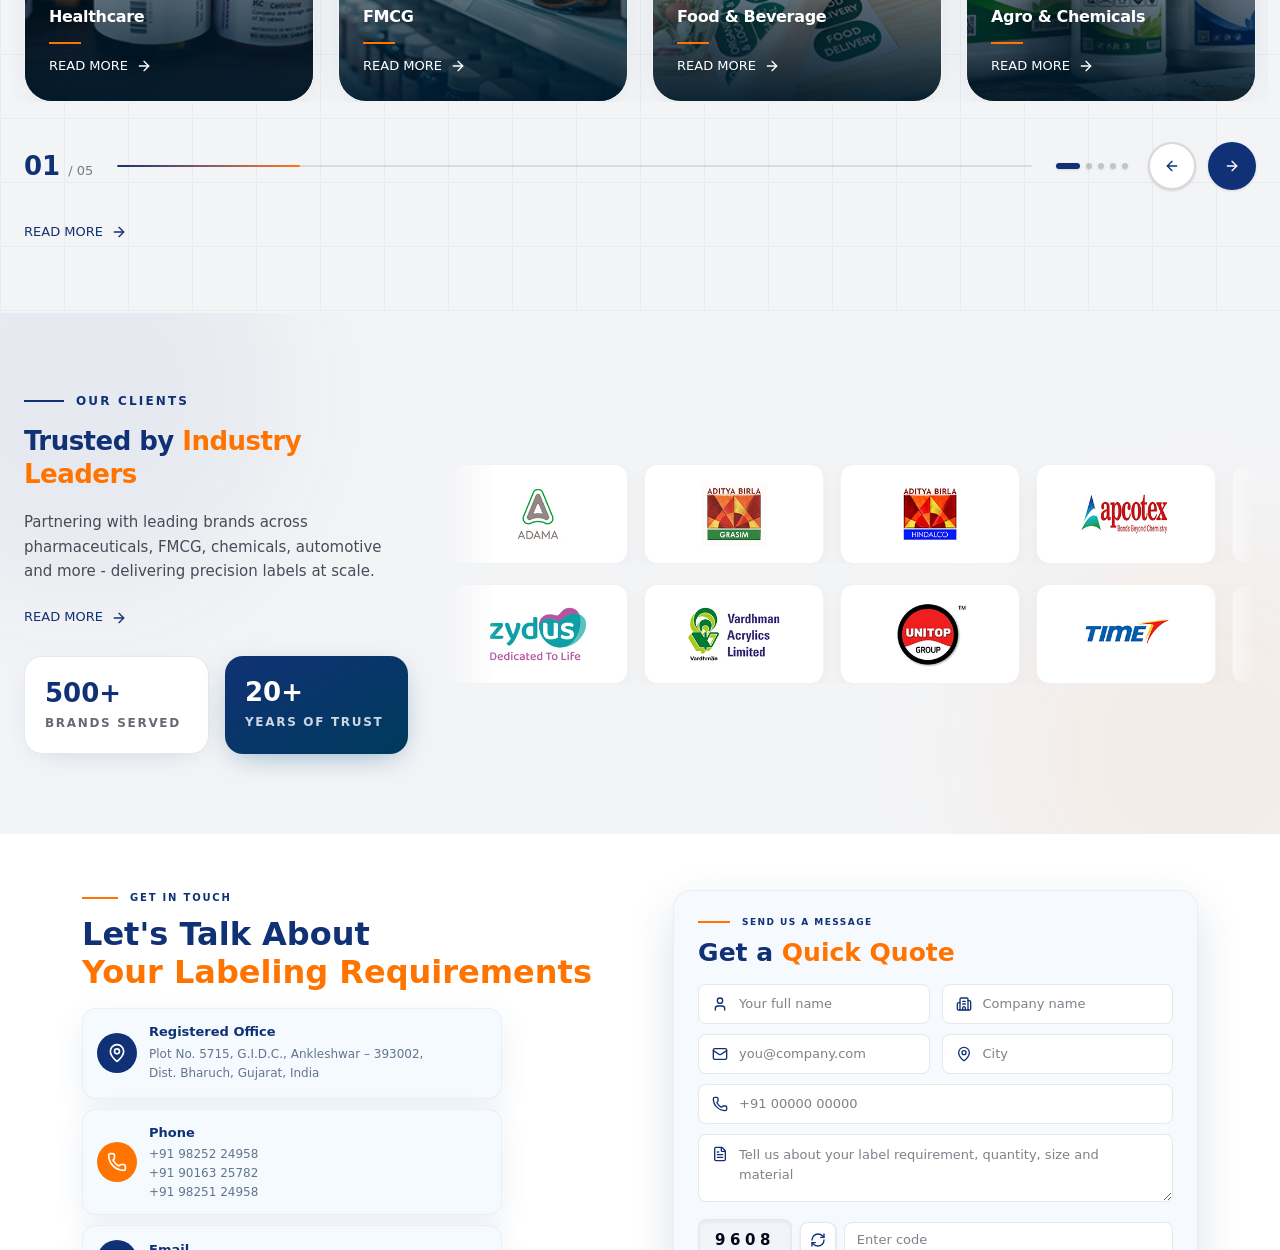
==== commit cacd09b0: "cjhanges" ====
--- a/lp/index.html
+++ b/lp/index.html
@@ -1,97 +1,96 @@
-<!DOCTYPE html>
-<html lang="en">
-  <head>
-    <meta charset="UTF-8" />
-    <meta name="viewport" content="width=device-width, initial-scale=1.0" />
-    <title>Auraramah Labels - Pre-Printed Label Manufacturer &amp; Supplier in India</title>
-    <meta
-      name="description"
-      content="Auraramah Labels is a leading manufacturer and supplier of premium pre-printed labels, in-mold labels, barcode labels, thermal ribbons and label printers for pharma, FMCG, food, agro, lubricants, automotive and industrial packaging."
-    />
-    <meta
-      name="keywords"
-      content="pre-printed labels, label manufacturer India, in-mold labeling, IML labels, barcode labels, thermal transfer ribbons, pharmaceutical labels, FMCG labels, food packaging labels, agrochemical labels, lubricant labels, tyre labels, custom printed labels, Auraramah Labels"
-    />
-    <meta name="author" content="Auraramah Labels Private Limited" />
-    <meta name="robots" content="index, follow, max-image-preview:large, max-snippet:-1, max-video-preview:-1" />
-    <meta name="googlebot" content="index, follow, max-image-preview:large, max-snippet:-1, max-video-preview:-1" />
-    <meta name="publisher" content="Auraramah Labels Private Limited" />
-    <meta name="subject" content="Label Manufacturing &amp; Packaging Decoration Solutions" />
-    <meta name="language" content="en-IN" />
-
-    <meta property="og:type" content="website" />
-    <meta property="og:site_name" content="Auraramah Labels" />
-    <meta property="og:title" content="Auraramah Labels - Pre-Printed Label Manufacturer &amp; Supplier" />
-    <meta
-      property="og:description"
-      content="Premium pre-printed labels, in-mold labels, barcode labels, thermal ribbons and label printers for pharma, FMCG, food, agro, lubricants, automotive and industrial packaging."
-    />
-    <meta property="og:url" content="https://auraramah.com/" />
-    <meta property="og:image" content="https://auraramah.com/favicon.webp" />
-    <meta property="og:image:alt" content="Auraramah Labels - pre-printed and in-mold label manufacturer in India" />
-    <meta property="og:locale" content="en_IN" />
-
-    <meta name="twitter:card" content="summary_large_image" />
-    <meta name="twitter:title" content="Auraramah Labels - Pre-Printed Label Manufacturer &amp; Supplier" />
-    <meta
-      name="twitter:description"
-      content="Premium pre-printed labels, in-mold labels, barcode labels, thermal ribbons and label printers for pharma, FMCG, food, agro, lubricants, automotive and industrial packaging."
-    />
-    <meta name="twitter:image" content="https://auraramah.com/favicon.webp" />
-    <meta name="twitter:image:alt" content="Auraramah Labels - pre-printed and in-mold label manufacturer in India" />
-
-    <link rel="preconnect" href="https://fonts.googleapis.com" />
-    <link rel="preconnect" href="https://fonts.gstatic.com" crossorigin />
-    <link href="https://fonts.googleapis.com/css2?family=Nunito:wght@700;800;900&display=swap" rel="stylesheet" />
-
-    <link rel="apple-touch-icon" sizes="180x180" href="/lp/apple-touch-icon.png" />
-    <link rel="icon" type="image/png" sizes="32x32" href="/lp/favicon-32x32.png" />
-    <link rel="icon" type="image/png" sizes="16x16" href="/lp/favicon-16x16.png" />
-    <link rel="manifest" href="/lp/site.webmanifest" />
-
-    <script type="application/ld+json">
-      {
-        "@context": "https://schema.org",
-        "@type": "Organization",
-        "name": "Auraramah Labels Private Limited",
-        "url": "https://auraramah.com",
-        "logo": "https://auraramah.com/favicon.webp",
-        "description": "Manufacturer and supplier of pre-printed labels, in-mold labels, barcode labels, thermal ribbons and label printers for pharma, FMCG, food, agro, lubricants, automotive and industrial packaging.",
-        "sameAs": []
-      }
-    </script>
-    <!-- Google Tag Manager -->
-    <script>
-      (function(w,d,s,l,i){w[l]=w[l]||[];w[l].push({'gtm.start':
-      new Date().getTime(),event:'gtm.js'});var f=d.getElementsByTagName(s)[0],
-      j=d.createElement(s),dl=l!='dataLayer'?'&l='+l:'';j.async=true;j.src=
-      'https://www.googletagmanager.com/gtm.js?id='+i+dl;f.parentNode.insertBefore(j,f);
-      })(window,document,'script','dataLayer','GTM-56WBHV2W');
-    </script>
-    <!-- End Google Tag Manager -->
-
-    <script>
-
-      window.dataLayer = window.dataLayer || [];
-
-      function gtag(){dataLayer.push(arguments);}
-    </script>
-    <script type="module" crossorigin src="/lp/assets/index-Dolox2rM.js"></script>
+<!DOCTYPE html>
+<html lang="en">
+  <head>
+    <meta charset="UTF-8" />
+    <meta name="viewport" content="width=device-width, initial-scale=1.0" />
+    <title>Auraramah Labels - Pre-Printed Label Manufacturer &amp; Supplier in India</title>
+    <meta
+      name="description"
+      content="Auraramah Labels is a leading manufacturer and supplier of premium pre-printed labels, in-mold labels, barcode labels, thermal ribbons and label printers for pharma, FMCG, food, agro, lubricants, automotive and industrial packaging."
+    />
+    <meta
+      name="keywords"
+      content="pre-printed labels, label manufacturer India, in-mold labeling, IML labels, barcode labels, thermal transfer ribbons, pharmaceutical labels, FMCG labels, food packaging labels, agrochemical labels, lubricant labels, tyre labels, custom printed labels, Auraramah Labels"
+    />
+    <meta name="author" content="Auraramah Labels Private Limited" />
+    <meta name="robots" content="index, follow, max-image-preview:large, max-snippet:-1, max-video-preview:-1" />
+    <meta name="googlebot" content="index, follow, max-image-preview:large, max-snippet:-1, max-video-preview:-1" />
+    <meta name="publisher" content="Auraramah Labels Private Limited" />
+    <meta name="subject" content="Label Manufacturing &amp; Packaging Decoration Solutions" />
+    <meta name="language" content="en-IN" />
+
+    <meta property="og:type" content="website" />
+    <meta property="og:site_name" content="Auraramah Labels" />
+    <meta property="og:title" content="Auraramah Labels - Pre-Printed Label Manufacturer &amp; Supplier" />
+    <meta
+      property="og:description"
+      content="Premium pre-printed labels, in-mold labels, barcode labels, thermal ribbons and label printers for pharma, FMCG, food, agro, lubricants, automotive and industrial packaging."
+    />
+    <meta property="og:url" content="https://auraramah.com/" />
+    <meta property="og:image" content="https://auraramah.com/favicon.webp" />
+    <meta property="og:image:alt" content="Auraramah Labels - pre-printed and in-mold label manufacturer in India" />
+    <meta property="og:locale" content="en_IN" />
+
+    <meta name="twitter:card" content="summary_large_image" />
+    <meta name="twitter:title" content="Auraramah Labels - Pre-Printed Label Manufacturer &amp; Supplier" />
+    <meta
+      name="twitter:description"
+      content="Premium pre-printed labels, in-mold labels, barcode labels, thermal ribbons and label printers for pharma, FMCG, food, agro, lubricants, automotive and industrial packaging."
+    />
+    <meta name="twitter:image" content="https://auraramah.com/favicon.webp" />
+    <meta name="twitter:image:alt" content="Auraramah Labels - pre-printed and in-mold label manufacturer in India" />
+
+    <link rel="preconnect" href="https://fonts.googleapis.com" />
+    <link rel="preconnect" href="https://fonts.gstatic.com" crossorigin />
+    <link href="https://fonts.googleapis.com/css2?family=Nunito:wght@700;800;900&display=swap" rel="stylesheet" />
+
+    <link rel="apple-touch-icon" sizes="180x180" href="/lp/apple-touch-icon.png" />
+    <link rel="icon" type="image/png" sizes="32x32" href="/lp/favicon-32x32.png" />
+    <link rel="icon" type="image/png" sizes="16x16" href="/lp/favicon-16x16.png" />
+    <link rel="manifest" href="/lp/site.webmanifest" />
+
+    <script type="application/ld+json">
+      {
+        "@context": "https://schema.org",
+        "@type": "Organization",
+        "name": "Auraramah Labels Private Limited",
+        "url": "https://auraramah.com",
+        "logo": "https://auraramah.com/favicon.webp",
+        "description": "Manufacturer and supplier of pre-printed labels, in-mold labels, barcode labels, thermal ribbons and label printers for pharma, FMCG, food, agro, lubricants, automotive and industrial packaging.",
+        "sameAs": []
+      }
+    </script>
+    <!-- Google Tag Manager -->
+    <script>
+      (function(w,d,s,l,i){w[l]=w[l]||[];w[l].push({'gtm.start':
+      new Date().getTime(),event:'gtm.js'});var f=d.getElementsByTagName(s)[0],
+      j=d.createElement(s),dl=l!='dataLayer'?'&l='+l:'';j.async=true;j.src=
+      'https://www.googletagmanager.com/gtm.js?id='+i+dl;f.parentNode.insertBefore(j,f);
+      })(window,document,'script','dataLayer','GTM-56WBHV2W');
+    </script>
+    <!-- End Google Tag Manager -->
+
+    <script>
+
+      window.dataLayer = window.dataLayer || [];
+
+      function gtag(){dataLayer.push(arguments);}
+    </script>
+    <script type="module" crossorigin src="/lp/assets/index-B_4vjTgz.js"></script>
     <link rel="stylesheet" crossorigin href="/lp/assets/index-BYCYjnwV.css">
-  </head>
-
-  <body>
-    <!-- Google Tag Manager (noscript) -->
-    <noscript
-      ><iframe
-        src="https://www.googletagmanager.com/ns.html?id=GTM-56WBHV2W"
-        height="0"
-        width="0"
-        style="display:none;visibility:hidden"
-      ></iframe
-    ></noscript>
-    <!-- End Google Tag Manager (noscript) -->
-    <div id="root"></div>-
-  </body>
-</html>
+  </head>
+
+  <body>
+    <!-- Google Tag Manager (noscript) -->
+    <noscript
+      ><iframe
+        src="https://www.googletagmanager.com/ns.html?id=GTM-56WBHV2W"
+        height="0"
+        width="0"
+        style="display:none;visibility:hidden"
+      ></iframe
+    ></noscript>
+    <!-- End Google Tag Manager (noscript) -->
+    <div id="root"></div>
+  </body>
+</html>
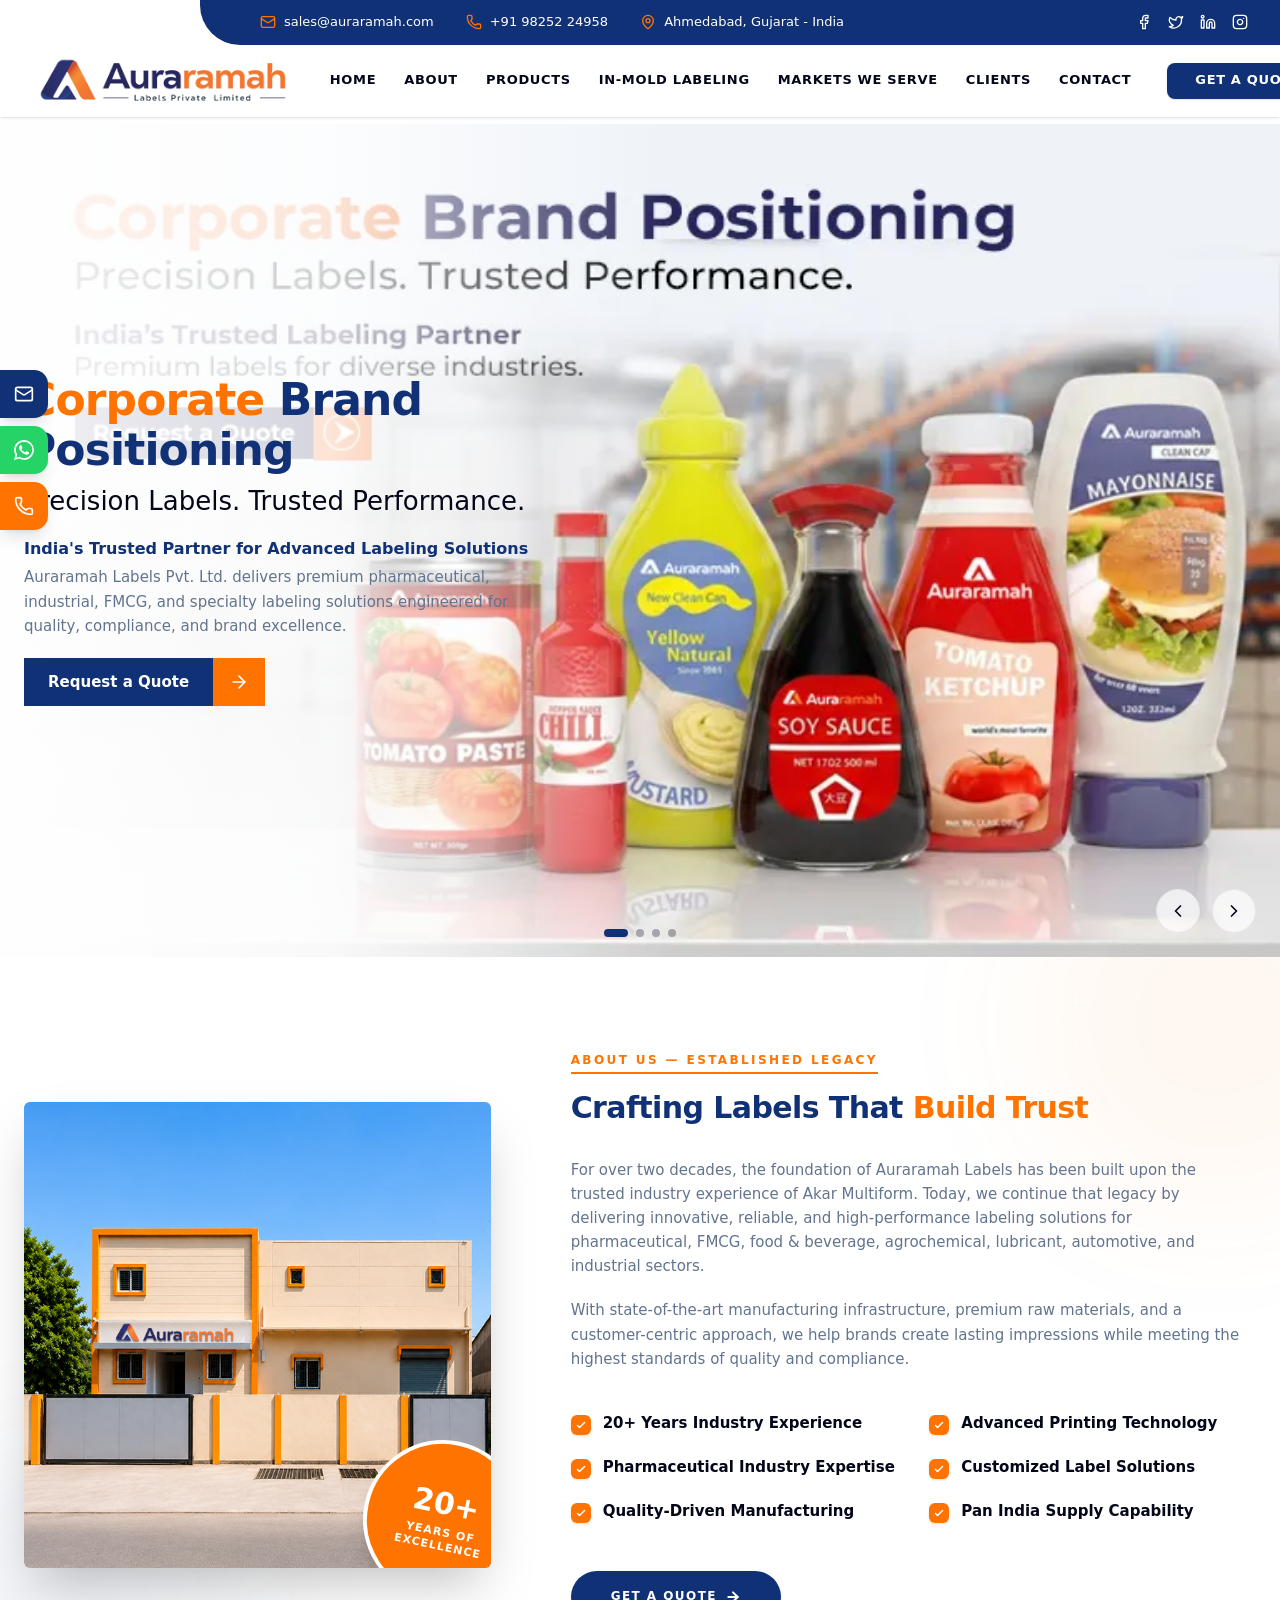
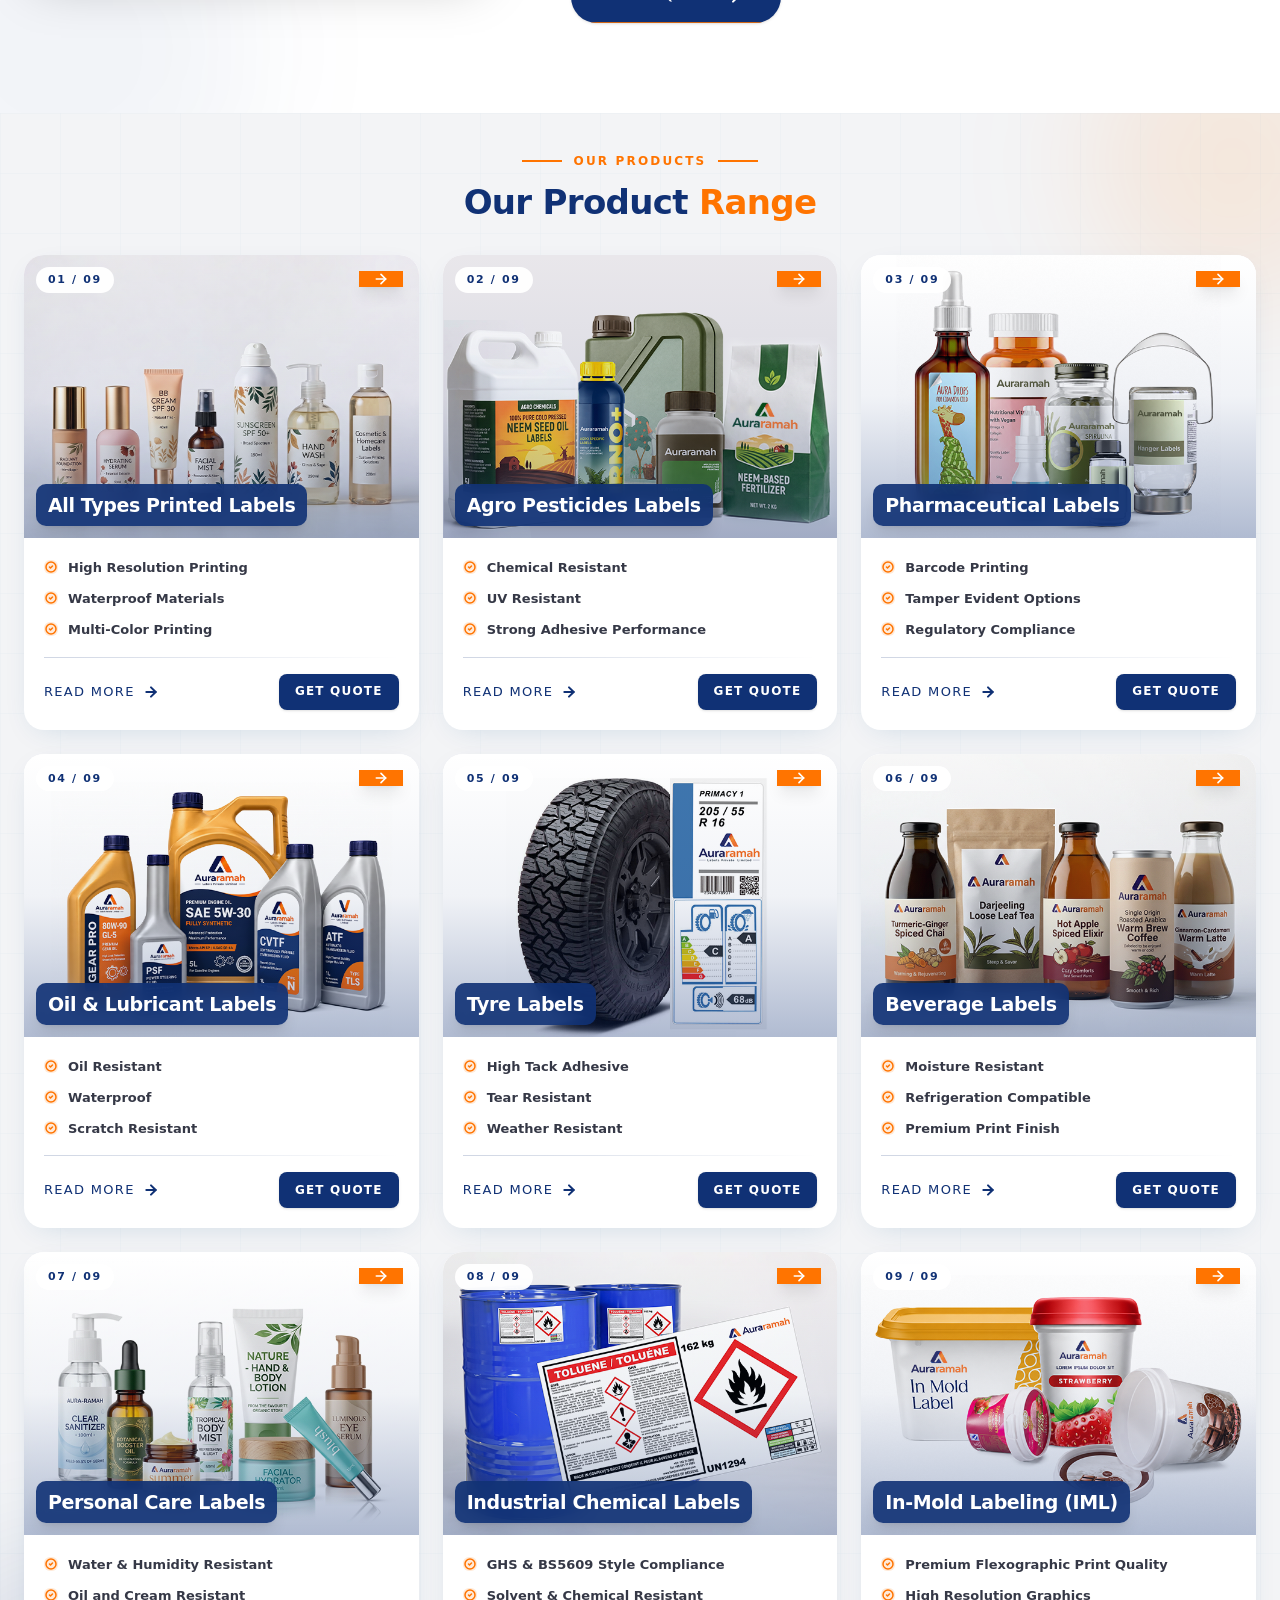
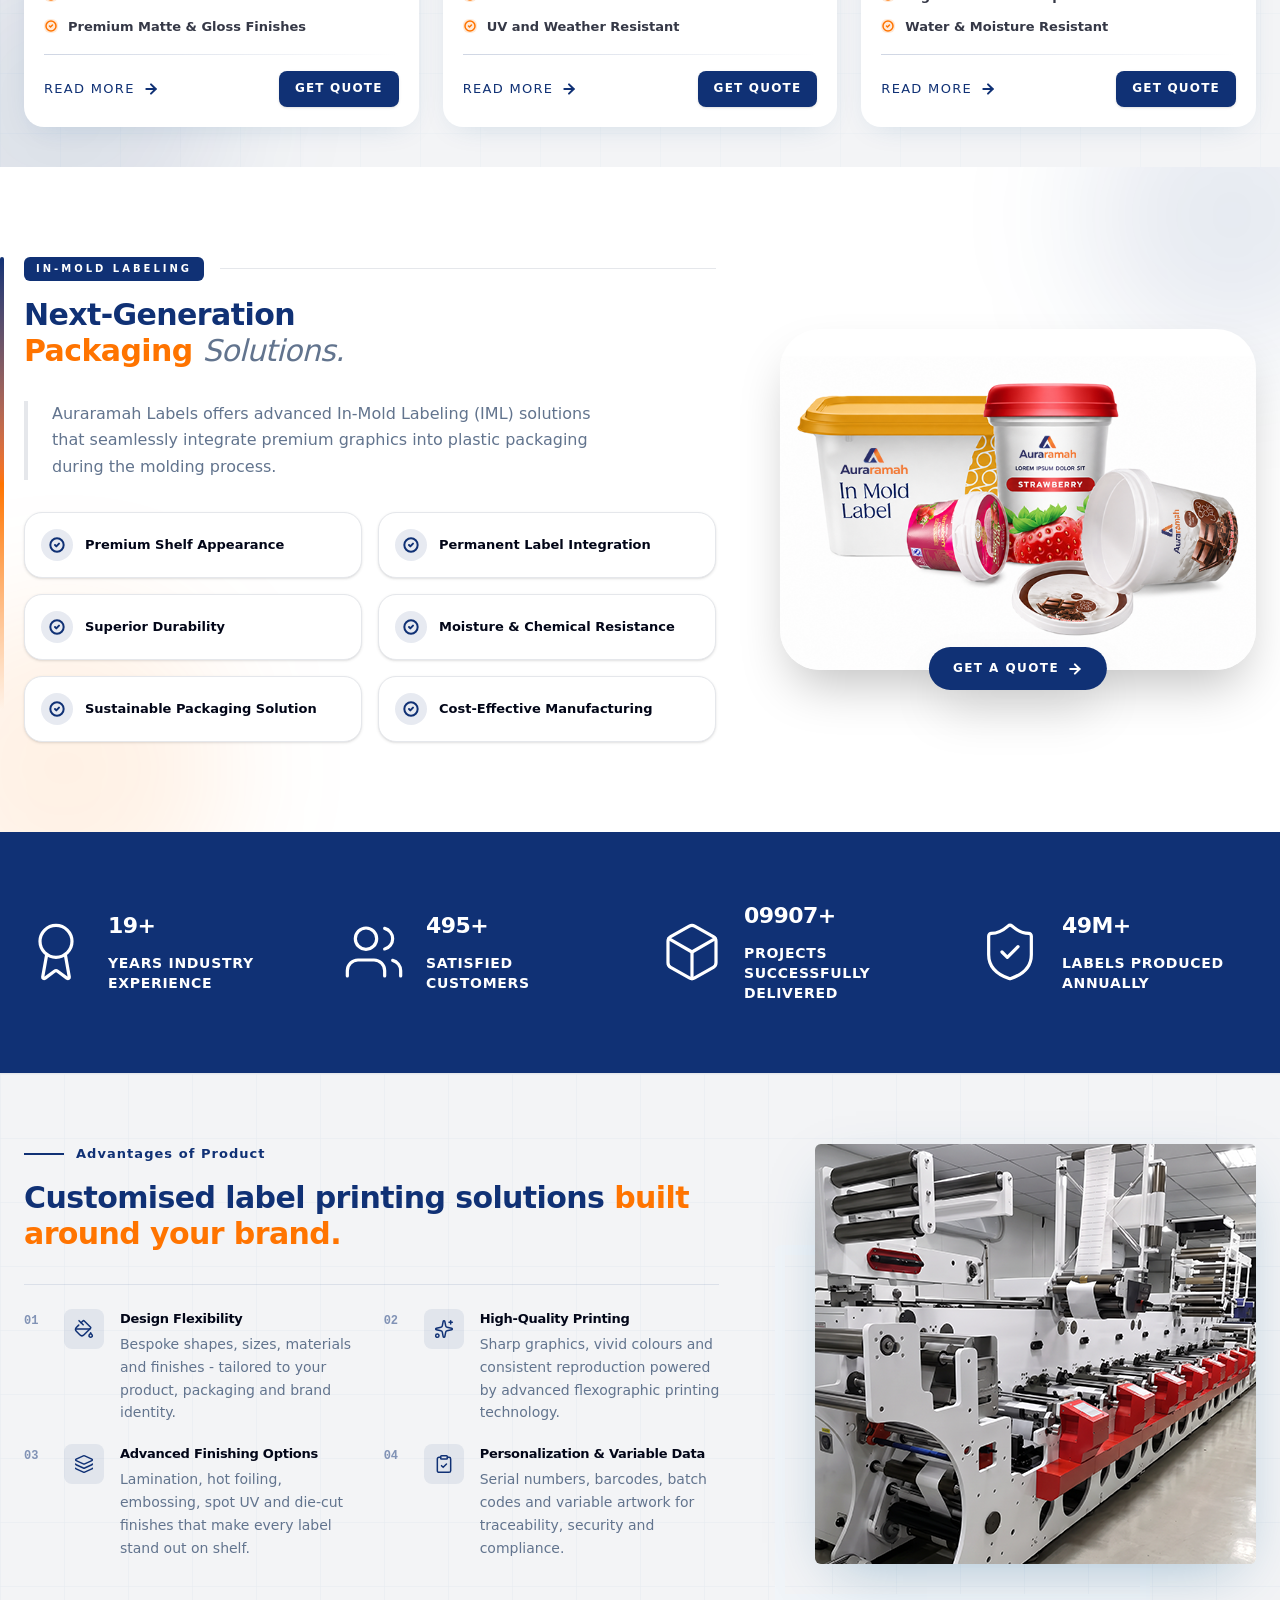
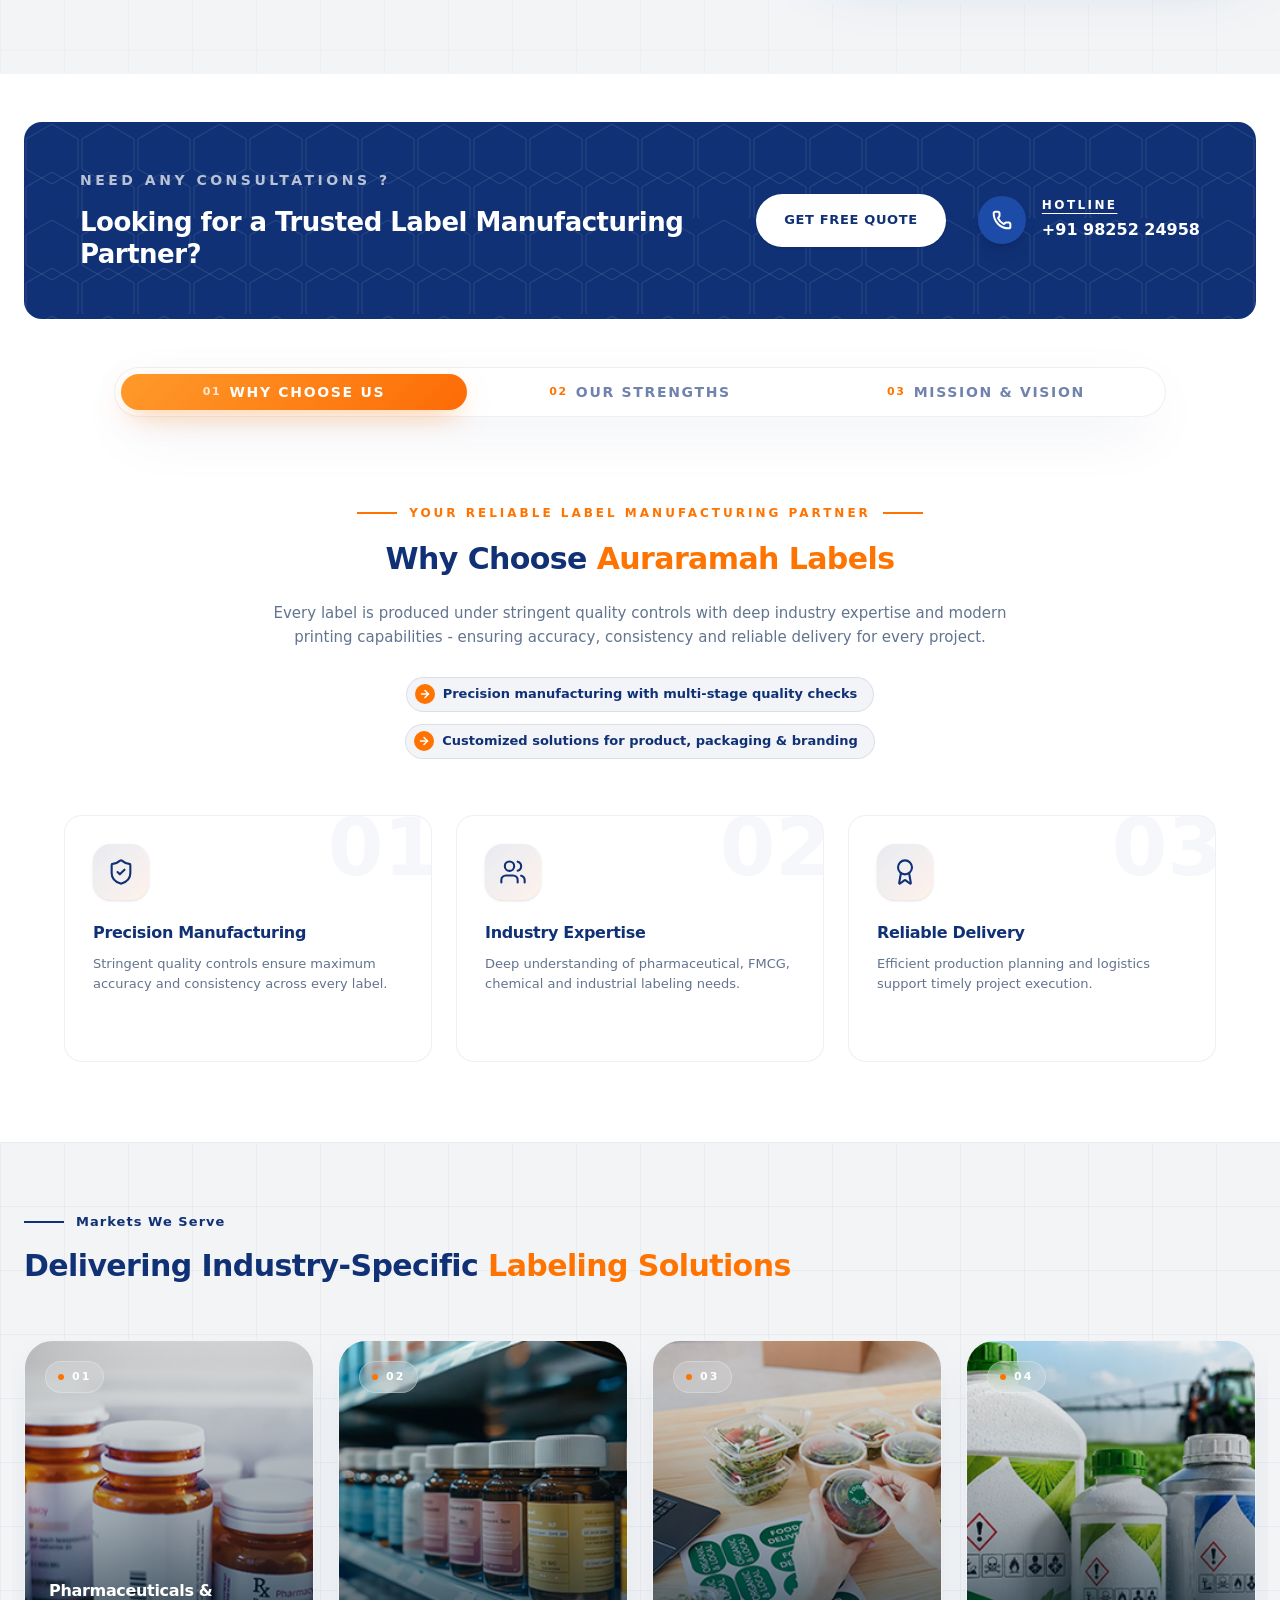
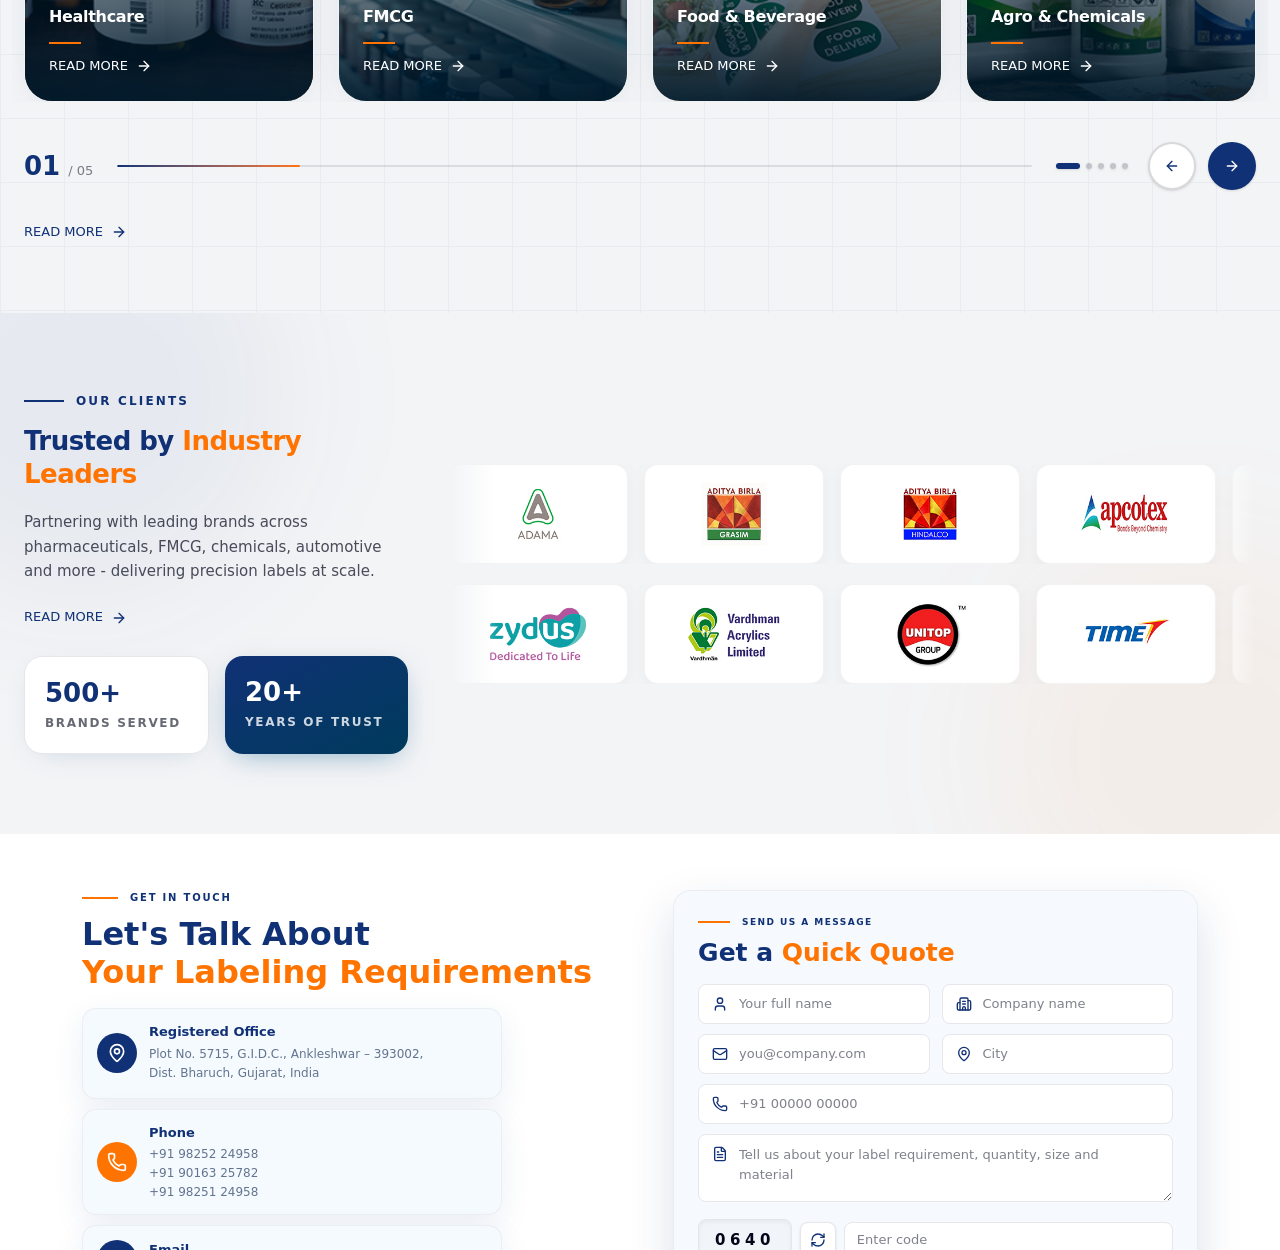
==== commit 10e8d570: "changes done" ====
--- a/lp/index.html
+++ b/lp/index.html
@@ -1,96 +1,97 @@
-<!DOCTYPE html>
-<html lang="en">
-  <head>
-    <meta charset="UTF-8" />
-    <meta name="viewport" content="width=device-width, initial-scale=1.0" />
-    <title>Auraramah Labels - Pre-Printed Label Manufacturer &amp; Supplier in India</title>
-    <meta
-      name="description"
-      content="Auraramah Labels is a leading manufacturer and supplier of premium pre-printed labels, in-mold labels, barcode labels, thermal ribbons and label printers for pharma, FMCG, food, agro, lubricants, automotive and industrial packaging."
-    />
-    <meta
-      name="keywords"
-      content="pre-printed labels, label manufacturer India, in-mold labeling, IML labels, barcode labels, thermal transfer ribbons, pharmaceutical labels, FMCG labels, food packaging labels, agrochemical labels, lubricant labels, tyre labels, custom printed labels, Auraramah Labels"
-    />
-    <meta name="author" content="Auraramah Labels Private Limited" />
-    <meta name="robots" content="index, follow, max-image-preview:large, max-snippet:-1, max-video-preview:-1" />
-    <meta name="googlebot" content="index, follow, max-image-preview:large, max-snippet:-1, max-video-preview:-1" />
-    <meta name="publisher" content="Auraramah Labels Private Limited" />
-    <meta name="subject" content="Label Manufacturing &amp; Packaging Decoration Solutions" />
-    <meta name="language" content="en-IN" />
-
-    <meta property="og:type" content="website" />
-    <meta property="og:site_name" content="Auraramah Labels" />
-    <meta property="og:title" content="Auraramah Labels - Pre-Printed Label Manufacturer &amp; Supplier" />
-    <meta
-      property="og:description"
-      content="Premium pre-printed labels, in-mold labels, barcode labels, thermal ribbons and label printers for pharma, FMCG, food, agro, lubricants, automotive and industrial packaging."
-    />
-    <meta property="og:url" content="https://auraramah.com/" />
-    <meta property="og:image" content="https://auraramah.com/favicon.webp" />
-    <meta property="og:image:alt" content="Auraramah Labels - pre-printed and in-mold label manufacturer in India" />
-    <meta property="og:locale" content="en_IN" />
-
-    <meta name="twitter:card" content="summary_large_image" />
-    <meta name="twitter:title" content="Auraramah Labels - Pre-Printed Label Manufacturer &amp; Supplier" />
-    <meta
-      name="twitter:description"
-      content="Premium pre-printed labels, in-mold labels, barcode labels, thermal ribbons and label printers for pharma, FMCG, food, agro, lubricants, automotive and industrial packaging."
-    />
-    <meta name="twitter:image" content="https://auraramah.com/favicon.webp" />
-    <meta name="twitter:image:alt" content="Auraramah Labels - pre-printed and in-mold label manufacturer in India" />
-
-    <link rel="preconnect" href="https://fonts.googleapis.com" />
-    <link rel="preconnect" href="https://fonts.gstatic.com" crossorigin />
-    <link href="https://fonts.googleapis.com/css2?family=Nunito:wght@700;800;900&display=swap" rel="stylesheet" />
-
-    <link rel="apple-touch-icon" sizes="180x180" href="/lp/apple-touch-icon.png" />
-    <link rel="icon" type="image/png" sizes="32x32" href="/lp/favicon-32x32.png" />
-    <link rel="icon" type="image/png" sizes="16x16" href="/lp/favicon-16x16.png" />
-    <link rel="manifest" href="/lp/site.webmanifest" />
-
-    <script type="application/ld+json">
-      {
-        "@context": "https://schema.org",
-        "@type": "Organization",
-        "name": "Auraramah Labels Private Limited",
-        "url": "https://auraramah.com",
-        "logo": "https://auraramah.com/favicon.webp",
-        "description": "Manufacturer and supplier of pre-printed labels, in-mold labels, barcode labels, thermal ribbons and label printers for pharma, FMCG, food, agro, lubricants, automotive and industrial packaging.",
-        "sameAs": []
-      }
-    </script>
-    <!-- Google Tag Manager -->
-    <script>
-      (function(w,d,s,l,i){w[l]=w[l]||[];w[l].push({'gtm.start':
-      new Date().getTime(),event:'gtm.js'});var f=d.getElementsByTagName(s)[0],
-      j=d.createElement(s),dl=l!='dataLayer'?'&l='+l:'';j.async=true;j.src=
-      'https://www.googletagmanager.com/gtm.js?id='+i+dl;f.parentNode.insertBefore(j,f);
-      })(window,document,'script','dataLayer','GTM-56WBHV2W');
-    </script>
-    <!-- End Google Tag Manager -->
-
-    <script>
-
-      window.dataLayer = window.dataLayer || [];
-
-      function gtag(){dataLayer.push(arguments);}
-    </script>
-    <script type="module" crossorigin src="/lp/assets/index-B_4vjTgz.js"></script>
+<!DOCTYPE html>
+<html lang="en">
+  <head>
+    <meta charset="UTF-8" />
+    <meta name="viewport" content="width=device-width, initial-scale=1.0" />
+    <title>Auraramah Labels - Pre-Printed Label Manufacturer &amp; Supplier in India</title>
+    <meta
+      name="description"
+      content="Auraramah Labels is a leading manufacturer and supplier of premium pre-printed labels, in-mold labels, barcode labels, thermal ribbons and label printers for pharma, FMCG, food, agro, lubricants, automotive and industrial packaging."
+    />
+    <meta
+      name="keywords"
+      content="pre-printed labels, label manufacturer India, in-mold labeling, IML labels, barcode labels, thermal transfer ribbons, pharmaceutical labels, FMCG labels, food packaging labels, agrochemical labels, lubricant labels, tyre labels, custom printed labels, Auraramah Labels"
+    />
+    <meta name="author" content="Auraramah Labels Private Limited" />
+    <meta name="robots" content="index, follow, max-image-preview:large, max-snippet:-1, max-video-preview:-1" />
+    <meta name="googlebot" content="index, follow, max-image-preview:large, max-snippet:-1, max-video-preview:-1" />
+    <meta name="publisher" content="Auraramah Labels Private Limited" />
+    <meta name="subject" content="Label Manufacturing &amp; Packaging Decoration Solutions" />
+    <meta name="language" content="en-IN" />
+
+    <meta property="og:type" content="website" />
+    <meta property="og:site_name" content="Auraramah Labels" />
+    <meta property="og:title" content="Auraramah Labels - Pre-Printed Label Manufacturer &amp; Supplier" />
+    <meta
+      property="og:description"
+      content="Premium pre-printed labels, in-mold labels, barcode labels, thermal ribbons and label printers for pharma, FMCG, food, agro, lubricants, automotive and industrial packaging."
+    />
+    <meta property="og:url" content="https://auraramah.com/" />
+    <meta property="og:image" content="https://auraramah.com/favicon.webp" />
+    <meta property="og:image:alt" content="Auraramah Labels - pre-printed and in-mold label manufacturer in India" />
+    <meta property="og:locale" content="en_IN" />
+
+    <meta name="twitter:card" content="summary_large_image" />
+    <meta name="twitter:title" content="Auraramah Labels - Pre-Printed Label Manufacturer &amp; Supplier" />
+    <meta
+      name="twitter:description"
+      content="Premium pre-printed labels, in-mold labels, barcode labels, thermal ribbons and label printers for pharma, FMCG, food, agro, lubricants, automotive and industrial packaging."
+    />
+    <meta name="twitter:image" content="https://auraramah.com/favicon.webp" />
+    <meta name="twitter:image:alt" content="Auraramah Labels - pre-printed and in-mold label manufacturer in India" />
+
+    <link rel="preconnect" href="https://fonts.googleapis.com" />
+    <link rel="preconnect" href="https://fonts.gstatic.com" crossorigin />
+    <link href="https://fonts.googleapis.com/css2?family=Nunito:wght@700;800;900&display=swap" rel="stylesheet" />
+
+    <link rel="apple-touch-icon" sizes="180x180" href="/lp/apple-touch-icon.png" />
+    <link rel="icon" type="image/png" sizes="32x32" href="/lp/favicon-32x32.png" />
+    <link rel="icon" type="image/png" sizes="16x16" href="/lp/favicon-16x16.png" />
+    <link rel="manifest" href="/lp/site.webmanifest" />
+
+    <script type="application/ld+json">
+      {
+        "@context": "https://schema.org",
+        "@type": "Organization",
+        "name": "Auraramah Labels Private Limited",
+        "url": "https://auraramah.com",
+        "logo": "https://auraramah.com/favicon.webp",
+        "description": "Manufacturer and supplier of pre-printed labels, in-mold labels, barcode labels, thermal ribbons and label printers for pharma, FMCG, food, agro, lubricants, automotive and industrial packaging.",
+        "sameAs": []
+      }
+    </script>
+    <!-- Google Tag Manager -->
+    <script>
+      (function(w,d,s,l,i){w[l]=w[l]||[];w[l].push({'gtm.start':
+      new Date().getTime(),event:'gtm.js'});var f=d.getElementsByTagName(s)[0],
+      j=d.createElement(s),dl=l!='dataLayer'?'&l='+l:'';j.async=true;j.src=
+      'https://www.googletagmanager.com/gtm.js?id='+i+dl;f.parentNode.insertBefore(j,f);
+      })(window,document,'script','dataLayer','GTM-56WBHV2W');
+    </script>
+    <!-- End Google Tag Manager -->
+
+    <script>
+
+      window.dataLayer = window.dataLayer || [];
+
+      function gtag(){dataLayer.push(arguments);}
+    </script>
+    <script type="module" crossorigin src="/lp/assets/index-BbNCO6jW.js"></script>
     <link rel="stylesheet" crossorigin href="/lp/assets/index-BYCYjnwV.css">
-  </head>
-
-  <body>
-    <!-- Google Tag Manager (noscript) -->
-    <noscript
-      ><iframe
-        src="https://www.googletagmanager.com/ns.html?id=GTM-56WBHV2W"
-        height="0"
-        width="0"
-        style="display:none;visibility:hidden"
-      ></iframe
-    ></noscript>
-    <!-- End Google Tag Manager (noscript) -->
-    <div id="root"></div>
-  </body>
-</html>
+  </head>
+
+  <body>
+    <!-- Google Tag Manager (noscript) -->
+    <noscript
+      ><iframe
+        src="https://www.googletagmanager.com/ns.html?id=GTM-56WBHV2W"
+        height="0"
+        width="0"
+        style="display:none;visibility:hidden"
+      ></iframe
+    ></noscript>
+    <!-- End Google Tag Manager (noscript) -->
+    <div id="root"></div>+
+  </body>
+</html>
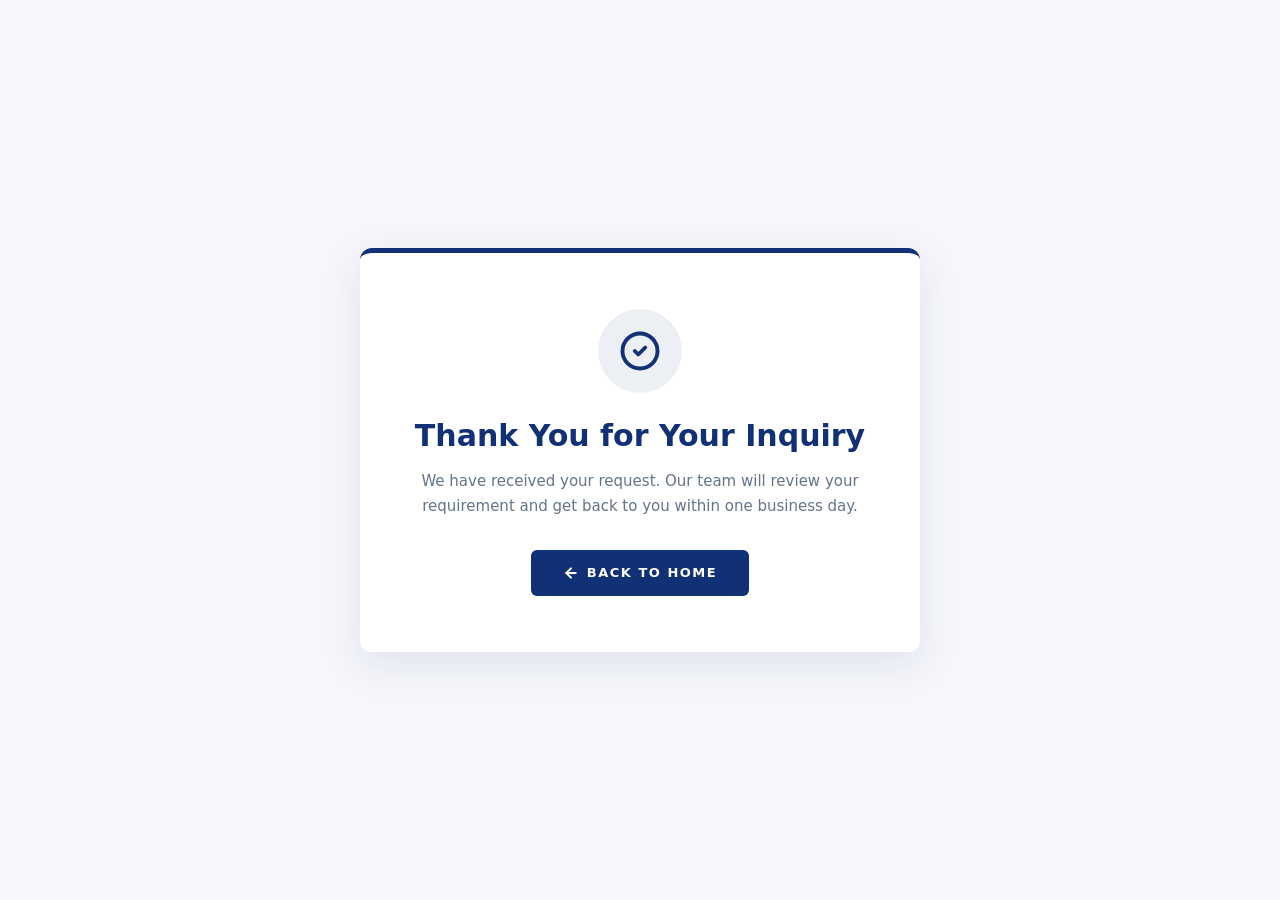
==== commit e687e46b: "Merge branch 'main' of https://github.com/supportdcbindia/auraramah.com" ====
--- a/lp/index.html
+++ b/lp/index.html
@@ -1,97 +1,95 @@
-<!DOCTYPE html>
-<html lang="en">
-  <head>
-    <meta charset="UTF-8" />
-    <meta name="viewport" content="width=device-width, initial-scale=1.0" />
-    <title>Auraramah Labels - Pre-Printed Label Manufacturer &amp; Supplier in India</title>
-    <meta
-      name="description"
-      content="Auraramah Labels is a leading manufacturer and supplier of premium pre-printed labels, in-mold labels, barcode labels, thermal ribbons and label printers for pharma, FMCG, food, agro, lubricants, automotive and industrial packaging."
-    />
-    <meta
-      name="keywords"
-      content="pre-printed labels, label manufacturer India, in-mold labeling, IML labels, barcode labels, thermal transfer ribbons, pharmaceutical labels, FMCG labels, food packaging labels, agrochemical labels, lubricant labels, tyre labels, custom printed labels, Auraramah Labels"
-    />
-    <meta name="author" content="Auraramah Labels Private Limited" />
-    <meta name="robots" content="index, follow, max-image-preview:large, max-snippet:-1, max-video-preview:-1" />
-    <meta name="googlebot" content="index, follow, max-image-preview:large, max-snippet:-1, max-video-preview:-1" />
-    <meta name="publisher" content="Auraramah Labels Private Limited" />
-    <meta name="subject" content="Label Manufacturing &amp; Packaging Decoration Solutions" />
-    <meta name="language" content="en-IN" />
-
-    <meta property="og:type" content="website" />
-    <meta property="og:site_name" content="Auraramah Labels" />
-    <meta property="og:title" content="Auraramah Labels - Pre-Printed Label Manufacturer &amp; Supplier" />
-    <meta
-      property="og:description"
-      content="Premium pre-printed labels, in-mold labels, barcode labels, thermal ribbons and label printers for pharma, FMCG, food, agro, lubricants, automotive and industrial packaging."
-    />
-    <meta property="og:url" content="https://auraramah.com/" />
-    <meta property="og:image" content="https://auraramah.com/favicon.webp" />
-    <meta property="og:image:alt" content="Auraramah Labels - pre-printed and in-mold label manufacturer in India" />
-    <meta property="og:locale" content="en_IN" />
-
-    <meta name="twitter:card" content="summary_large_image" />
-    <meta name="twitter:title" content="Auraramah Labels - Pre-Printed Label Manufacturer &amp; Supplier" />
-    <meta
-      name="twitter:description"
-      content="Premium pre-printed labels, in-mold labels, barcode labels, thermal ribbons and label printers for pharma, FMCG, food, agro, lubricants, automotive and industrial packaging."
-    />
-    <meta name="twitter:image" content="https://auraramah.com/favicon.webp" />
-    <meta name="twitter:image:alt" content="Auraramah Labels - pre-printed and in-mold label manufacturer in India" />
-
-    <link rel="preconnect" href="https://fonts.googleapis.com" />
-    <link rel="preconnect" href="https://fonts.gstatic.com" crossorigin />
-    <link href="https://fonts.googleapis.com/css2?family=Nunito:wght@700;800;900&display=swap" rel="stylesheet" />
-
-    <link rel="apple-touch-icon" sizes="180x180" href="/lp/apple-touch-icon.png" />
-    <link rel="icon" type="image/png" sizes="32x32" href="/lp/favicon-32x32.png" />
-    <link rel="icon" type="image/png" sizes="16x16" href="/lp/favicon-16x16.png" />
-    <link rel="manifest" href="/lp/site.webmanifest" />
-
-    <script type="application/ld+json">
-      {
-        "@context": "https://schema.org",
-        "@type": "Organization",
-        "name": "Auraramah Labels Private Limited",
-        "url": "https://auraramah.com",
-        "logo": "https://auraramah.com/favicon.webp",
-        "description": "Manufacturer and supplier of pre-printed labels, in-mold labels, barcode labels, thermal ribbons and label printers for pharma, FMCG, food, agro, lubricants, automotive and industrial packaging.",
-        "sameAs": []
-      }
-    </script>
-    <!-- Google Tag Manager -->
-    <script>
-      (function(w,d,s,l,i){w[l]=w[l]||[];w[l].push({'gtm.start':
-      new Date().getTime(),event:'gtm.js'});var f=d.getElementsByTagName(s)[0],
-      j=d.createElement(s),dl=l!='dataLayer'?'&l='+l:'';j.async=true;j.src=
-      'https://www.googletagmanager.com/gtm.js?id='+i+dl;f.parentNode.insertBefore(j,f);
-      })(window,document,'script','dataLayer','GTM-56WBHV2W');
-    </script>
-    <!-- End Google Tag Manager -->
-
-    <script>
-
-      window.dataLayer = window.dataLayer || [];
-
-      function gtag(){dataLayer.push(arguments);}
-    </script>
-    <script type="module" crossorigin src="/lp/assets/index-BbNCO6jW.js"></script>
-    <link rel="stylesheet" crossorigin href="/lp/assets/index-BYCYjnwV.css">
-  </head>
-
-  <body>
-    <!-- Google Tag Manager (noscript) -->
-    <noscript
-      ><iframe
-        src="https://www.googletagmanager.com/ns.html?id=GTM-56WBHV2W"
-        height="0"
-        width="0"
-        style="display:none;visibility:hidden"
-      ></iframe
-    ></noscript>
-    <!-- End Google Tag Manager (noscript) -->
-    <div id="root"></div>-
-  </body>
-</html>
+<!DOCTYPE html>
+<html lang="en">
+<head>
+  <meta charset="UTF-8" />
+  <meta name="viewport" content="width=device-width, initial-scale=1.0" />
+  <title>Thank You - Auraramah Labels</title>
+  <meta name="description" content="Thank you for your inquiry. Our team will get back to you shortly with the right labeling solution." />
+  <meta name="robots" content="noindex, nofollow" />
+  <link rel="icon" href="../favicon.webp" type="image/webp" />
+  <style>
+    * { margin: 0; padding: 0; box-sizing: border-box; }
+    body {
+      font-family: "Segoe UI", system-ui, -apple-system, Arial, sans-serif;
+      background: #f6f7fb;
+      color: #1e293b;
+      min-height: 100vh;
+      display: flex;
+      align-items: center;
+      justify-content: center;
+      padding: 24px;
+    }
+    .card {
+      background: #ffffff;
+      max-width: 560px;
+      width: 100%;
+      text-align: center;
+      padding: 56px 32px;
+      border-radius: 12px;
+      box-shadow: 0 12px 40px rgba(16, 49, 117, 0.10);
+      border-top: 5px solid #103175;
+    }
+    .icon {
+      width: 84px;
+      height: 84px;
+      border-radius: 50%;
+      background: rgba(16, 49, 117, 0.08);
+      display: inline-flex;
+      align-items: center;
+      justify-content: center;
+    }
+    h1 {
+      margin-top: 24px;
+      font-size: 30px;
+      line-height: 1.25;
+      color: #103175;
+    }
+    p {
+      margin-top: 14px;
+      color: #64748b;
+      line-height: 1.7;
+      font-size: 15px;
+    }
+    a.button {
+      margin-top: 30px;
+      display: inline-flex;
+      align-items: center;
+      gap: 8px;
+      background: #103175;
+      color: #ffffff;
+      padding: 15px 32px;
+      font-weight: 700;
+      font-size: 13px;
+      letter-spacing: 1.5px;
+      text-transform: uppercase;
+      text-decoration: none;
+      border-radius: 6px;
+      transition: background 0.25s ease;
+    }
+    a.button:hover { background: #ff7400; }
+    @media (max-width: 480px) {
+      .card { padding: 40px 20px; }
+      h1 { font-size: 24px; }
+    }
+  </style>
+</head>
+<body>
+  <main class="card">
+    <span class="icon">
+      <svg width="42" height="42" viewBox="0 0 24 24" fill="none" stroke="#103175" stroke-width="2.2" stroke-linecap="round" stroke-linejoin="round">
+        <circle cx="12" cy="12" r="10"></circle>
+        <path d="m9 12 2 2 4-4"></path>
+      </svg>
+    </span>
+    <h1>Thank You for Your Inquiry</h1>
+    <p>We have received your request. Our team will review your requirement and get back to you within one business day.</p>
+    <a class="button" href="../">
+      <svg width="16" height="16" viewBox="0 0 24 24" fill="none" stroke="currentColor" stroke-width="3" stroke-linecap="round" stroke-linejoin="round">
+        <path d="m12 19-7-7 7-7"></path>
+        <path d="M19 12H5"></path>
+      </svg>
+      Back to Home
+    </a>
+  </main>
+</body>
+</html>
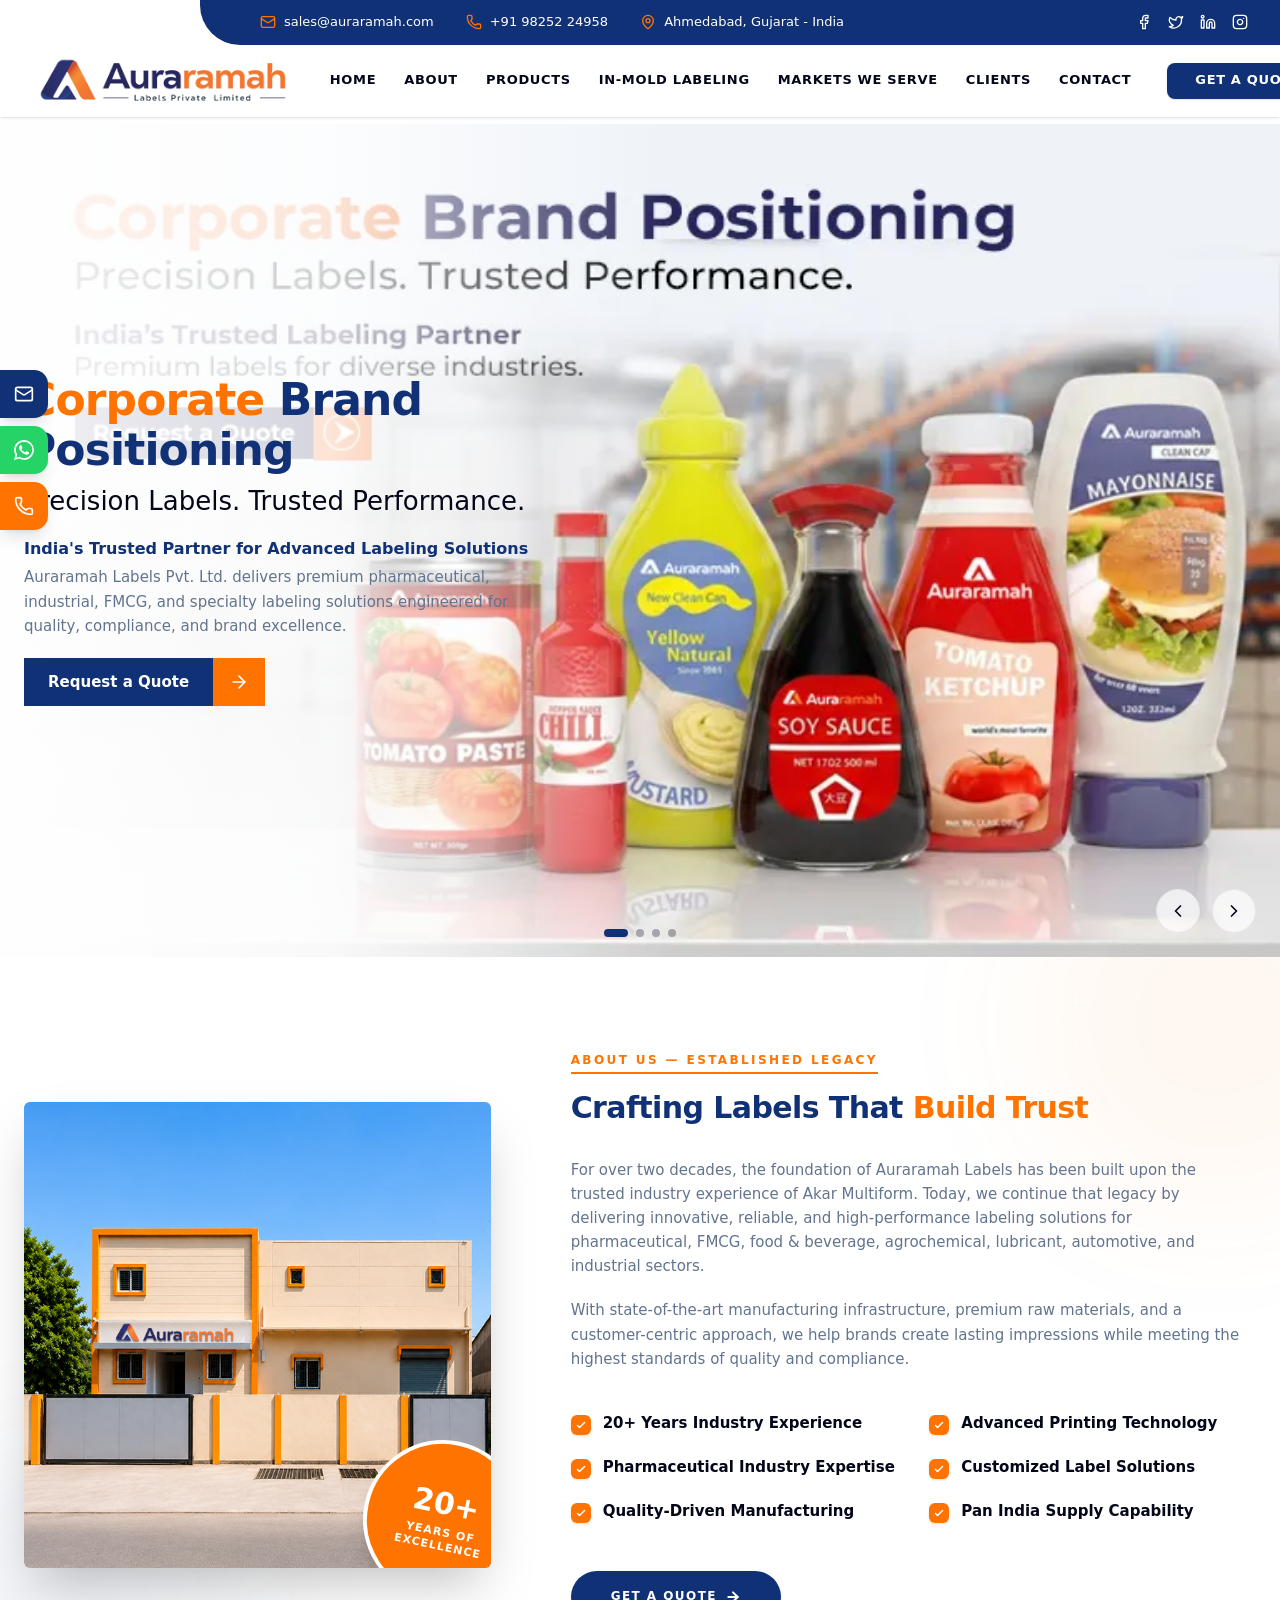
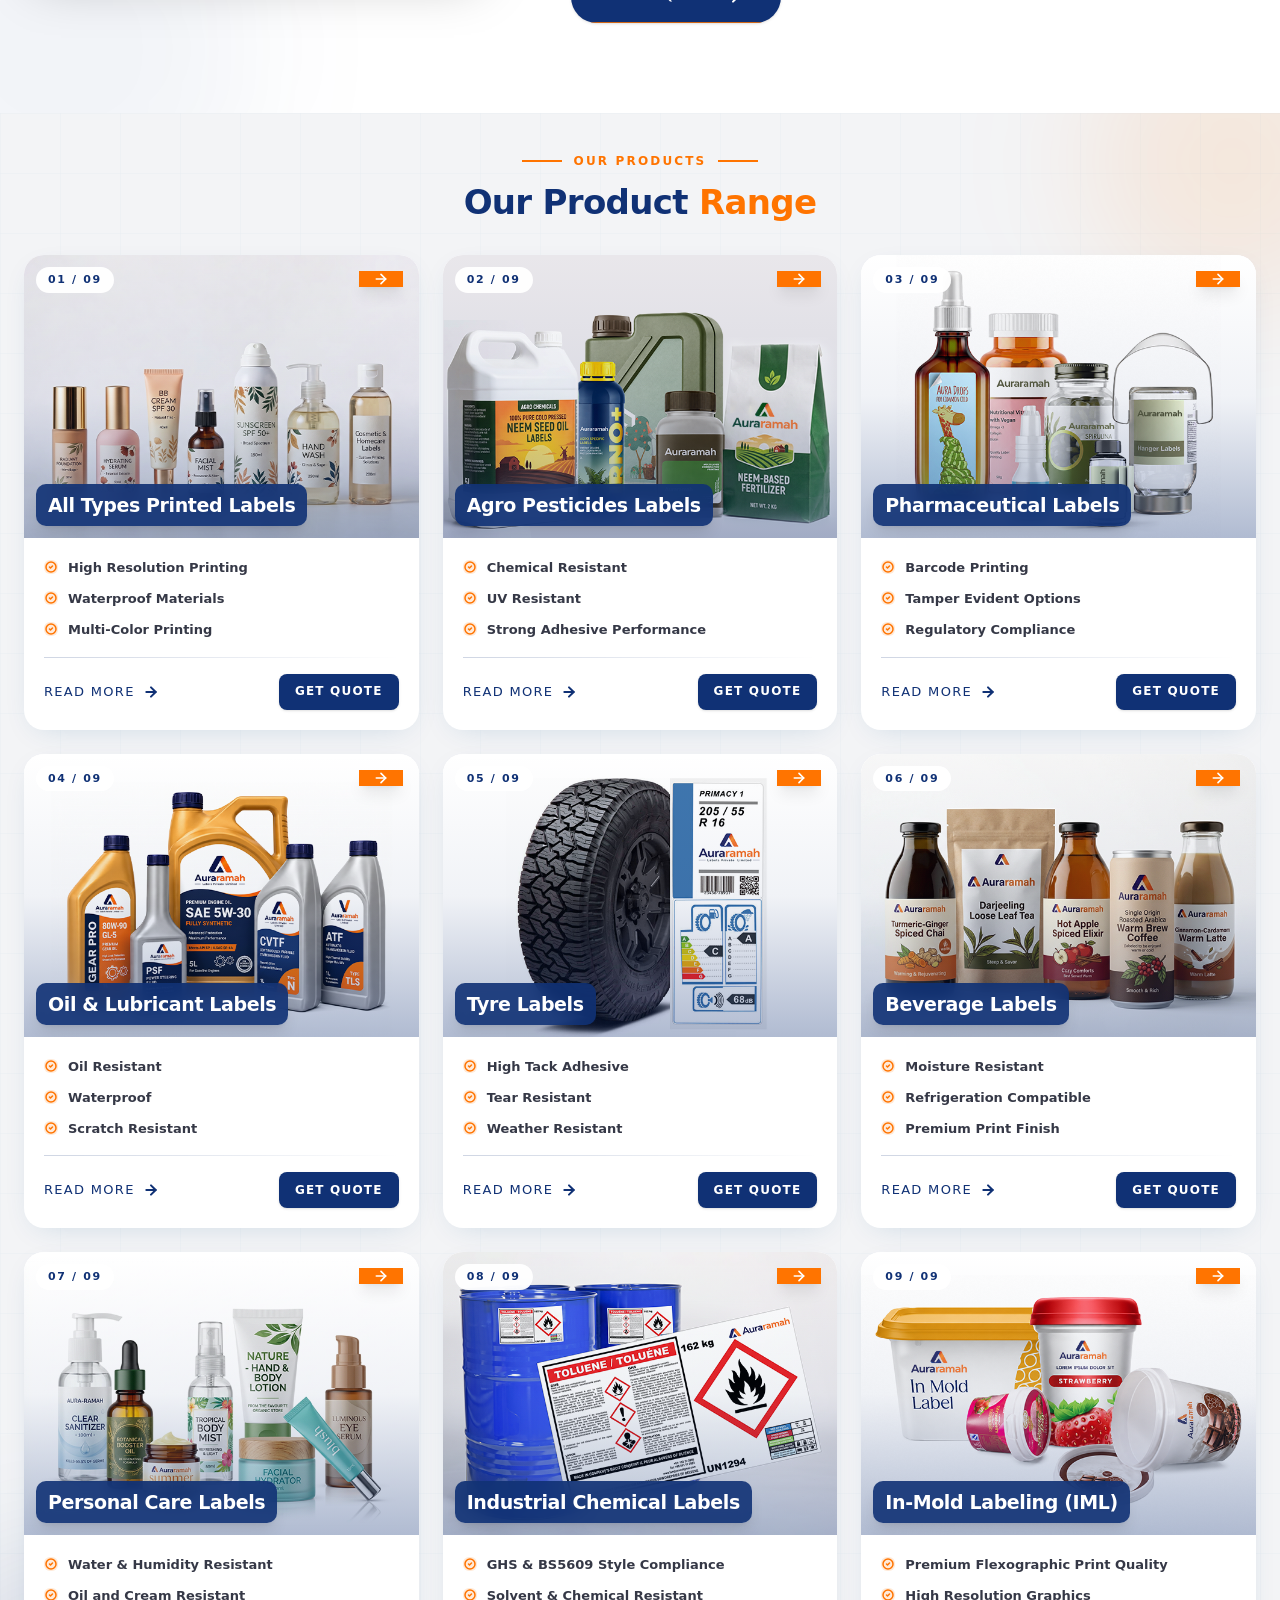
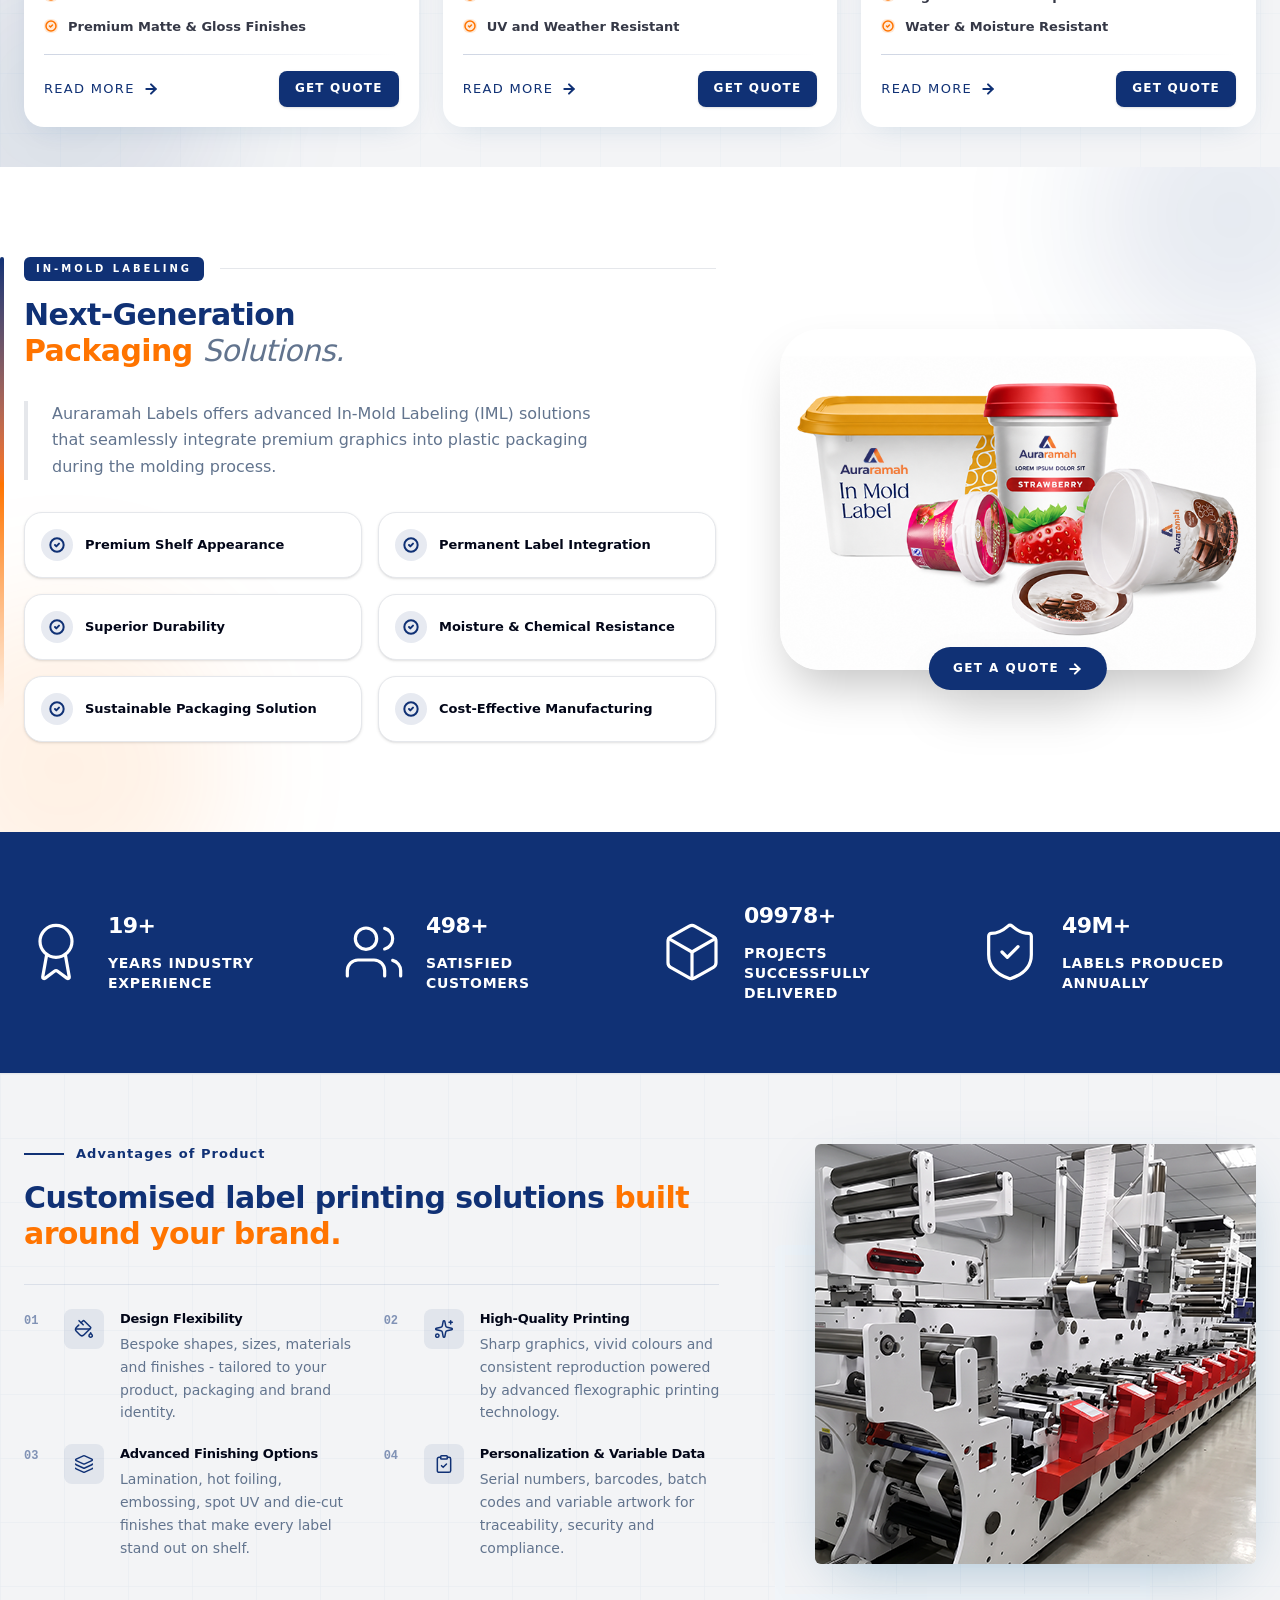
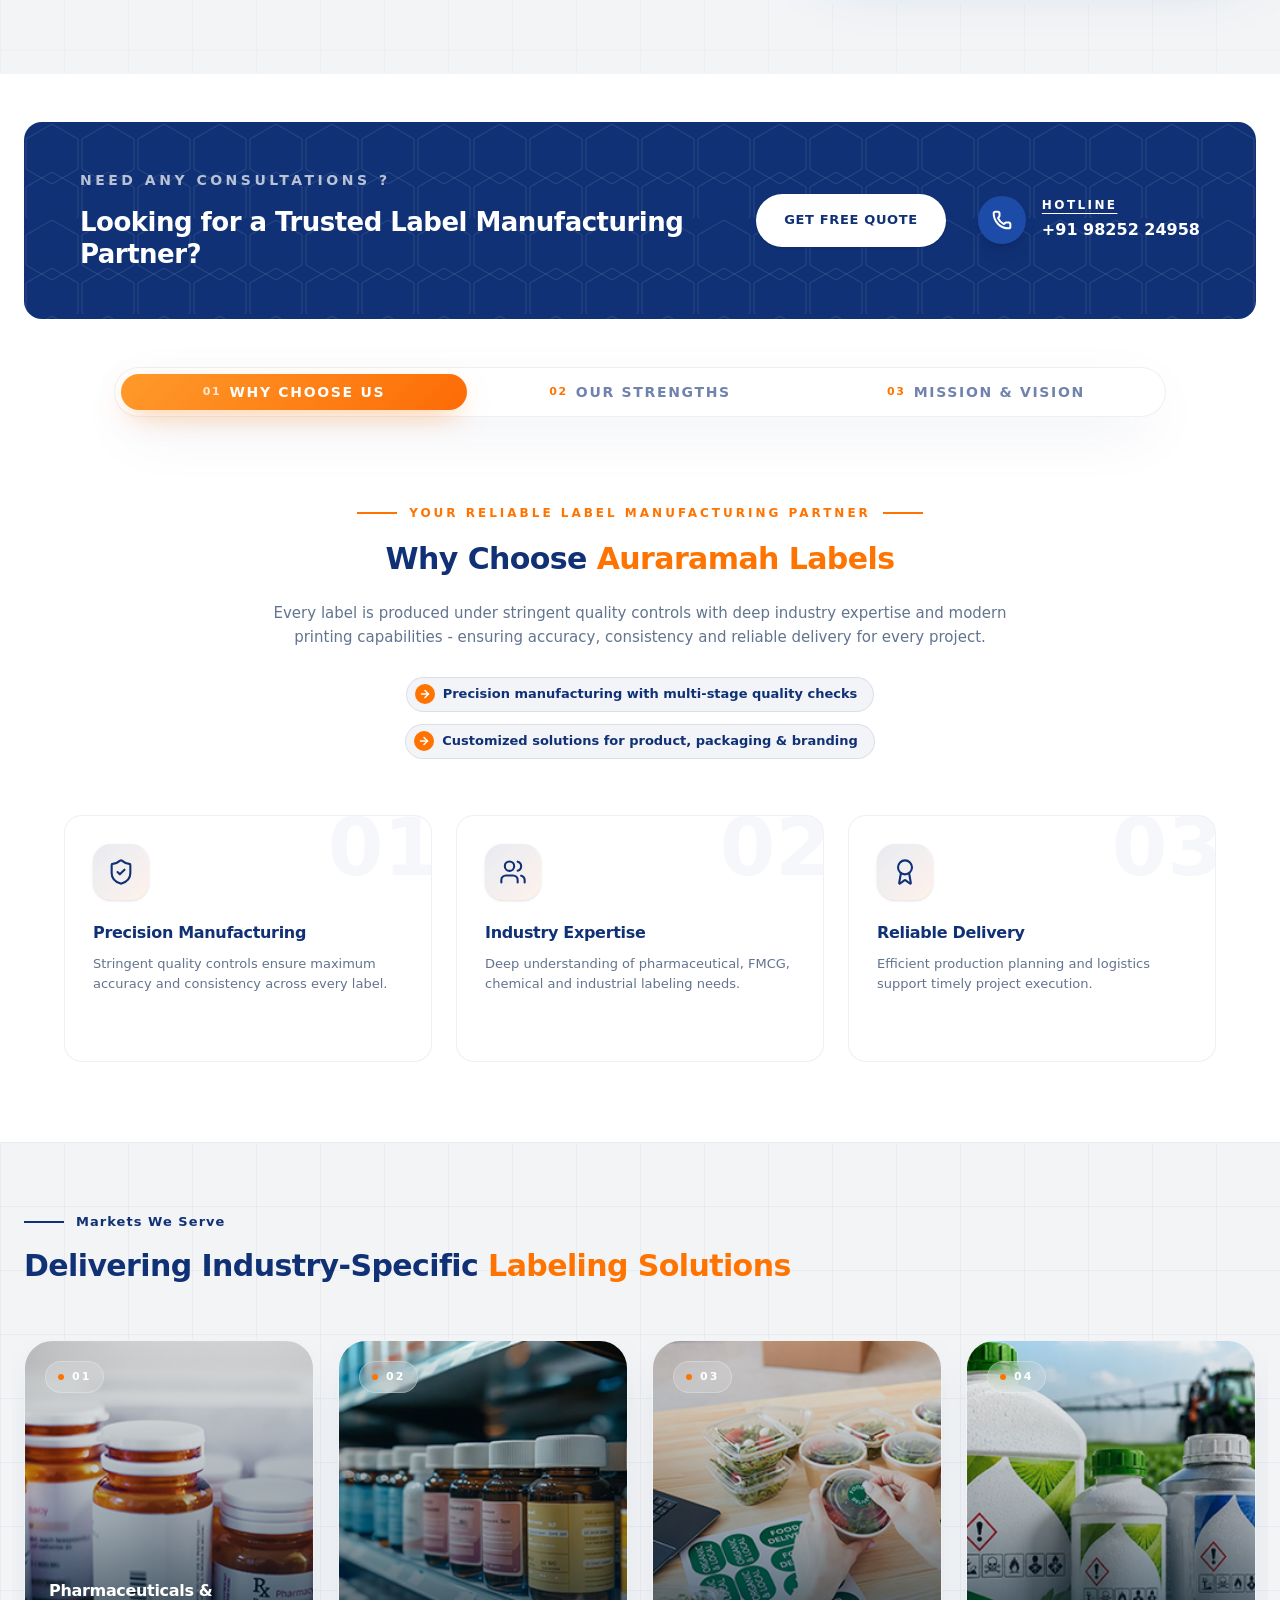
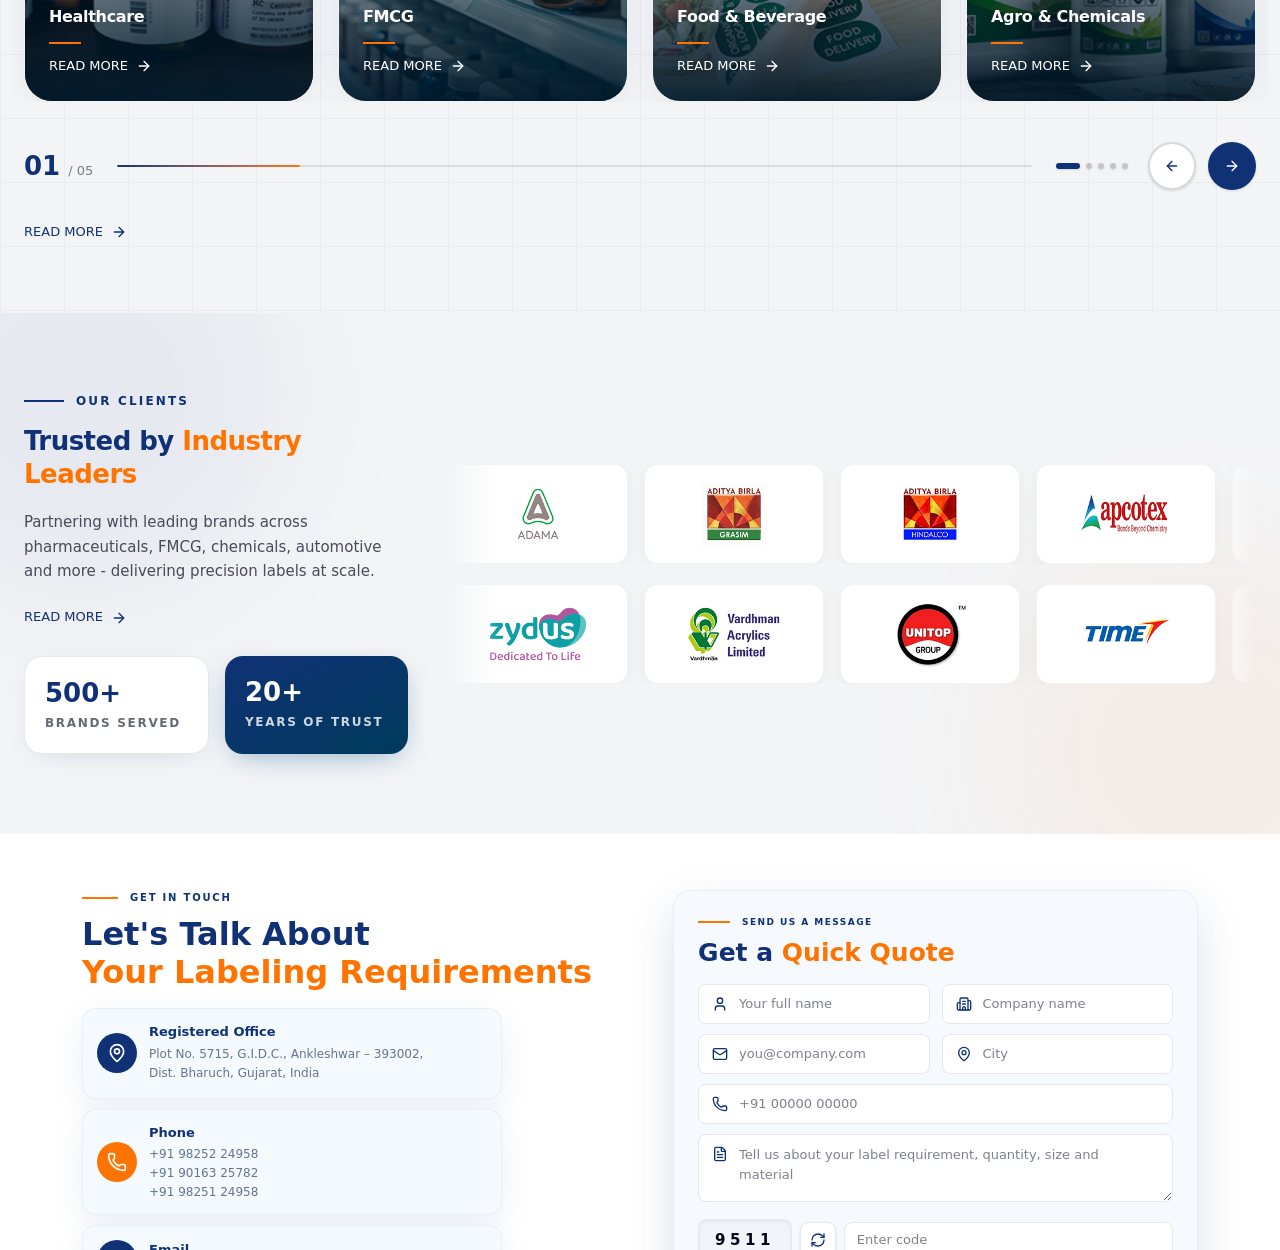
==== commit 0d53f131: "changes" ====
--- a/lp/index.html
+++ b/lp/index.html
@@ -1,95 +1,96 @@
 <!DOCTYPE html>
 <html lang="en">
-<head>
-  <meta charset="UTF-8" />
-  <meta name="viewport" content="width=device-width, initial-scale=1.0" />
-  <title>Thank You - Auraramah Labels</title>
-  <meta name="description" content="Thank you for your inquiry. Our team will get back to you shortly with the right labeling solution." />
-  <meta name="robots" content="noindex, nofollow" />
-  <link rel="icon" href="../favicon.webp" type="image/webp" />
-  <style>
-    * { margin: 0; padding: 0; box-sizing: border-box; }
-    body {
-      font-family: "Segoe UI", system-ui, -apple-system, Arial, sans-serif;
-      background: #f6f7fb;
-      color: #1e293b;
-      min-height: 100vh;
-      display: flex;
-      align-items: center;
-      justify-content: center;
-      padding: 24px;
-    }
-    .card {
-      background: #ffffff;
-      max-width: 560px;
-      width: 100%;
-      text-align: center;
-      padding: 56px 32px;
-      border-radius: 12px;
-      box-shadow: 0 12px 40px rgba(16, 49, 117, 0.10);
-      border-top: 5px solid #103175;
-    }
-    .icon {
-      width: 84px;
-      height: 84px;
-      border-radius: 50%;
-      background: rgba(16, 49, 117, 0.08);
-      display: inline-flex;
-      align-items: center;
-      justify-content: center;
-    }
-    h1 {
-      margin-top: 24px;
-      font-size: 30px;
-      line-height: 1.25;
-      color: #103175;
-    }
-    p {
-      margin-top: 14px;
-      color: #64748b;
-      line-height: 1.7;
-      font-size: 15px;
-    }
-    a.button {
-      margin-top: 30px;
-      display: inline-flex;
-      align-items: center;
-      gap: 8px;
-      background: #103175;
-      color: #ffffff;
-      padding: 15px 32px;
-      font-weight: 700;
-      font-size: 13px;
-      letter-spacing: 1.5px;
-      text-transform: uppercase;
-      text-decoration: none;
-      border-radius: 6px;
-      transition: background 0.25s ease;
-    }
-    a.button:hover { background: #ff7400; }
-    @media (max-width: 480px) {
-      .card { padding: 40px 20px; }
-      h1 { font-size: 24px; }
-    }
-  </style>
-</head>
-<body>
-  <main class="card">
-    <span class="icon">
-      <svg width="42" height="42" viewBox="0 0 24 24" fill="none" stroke="#103175" stroke-width="2.2" stroke-linecap="round" stroke-linejoin="round">
-        <circle cx="12" cy="12" r="10"></circle>
-        <path d="m9 12 2 2 4-4"></path>
-      </svg>
-    </span>
-    <h1>Thank You for Your Inquiry</h1>
-    <p>We have received your request. Our team will review your requirement and get back to you within one business day.</p>
-    <a class="button" href="../">
-      <svg width="16" height="16" viewBox="0 0 24 24" fill="none" stroke="currentColor" stroke-width="3" stroke-linecap="round" stroke-linejoin="round">
-        <path d="m12 19-7-7 7-7"></path>
-        <path d="M19 12H5"></path>
-      </svg>
-      Back to Home
-    </a>
-  </main>
-</body>
+  <head>
+    <meta charset="UTF-8" />
+    <meta name="viewport" content="width=device-width, initial-scale=1.0" />
+    <title>Auraramah Labels - Pre-Printed Label Manufacturer &amp; Supplier in India</title>
+    <meta
+      name="description"
+      content="Auraramah Labels is a leading manufacturer and supplier of premium pre-printed labels, in-mold labels, barcode labels, thermal ribbons and label printers for pharma, FMCG, food, agro, lubricants, automotive and industrial packaging."
+    />
+    <meta
+      name="keywords"
+      content="pre-printed labels, label manufacturer India, in-mold labeling, IML labels, barcode labels, thermal transfer ribbons, pharmaceutical labels, FMCG labels, food packaging labels, agrochemical labels, lubricant labels, tyre labels, custom printed labels, Auraramah Labels"
+    />
+    <meta name="author" content="Auraramah Labels Private Limited" />
+    <meta name="robots" content="index, follow, max-image-preview:large, max-snippet:-1, max-video-preview:-1" />
+    <meta name="googlebot" content="index, follow, max-image-preview:large, max-snippet:-1, max-video-preview:-1" />
+    <meta name="publisher" content="Auraramah Labels Private Limited" />
+    <meta name="subject" content="Label Manufacturing &amp; Packaging Decoration Solutions" />
+    <meta name="language" content="en-IN" />
+
+    <meta property="og:type" content="website" />
+    <meta property="og:site_name" content="Auraramah Labels" />
+    <meta property="og:title" content="Auraramah Labels - Pre-Printed Label Manufacturer &amp; Supplier" />
+    <meta
+      property="og:description"
+      content="Premium pre-printed labels, in-mold labels, barcode labels, thermal ribbons and label printers for pharma, FMCG, food, agro, lubricants, automotive and industrial packaging."
+    />
+    <meta property="og:url" content="https://auraramah.com/" />
+    <meta property="og:image" content="https://auraramah.com/favicon.webp" />
+    <meta property="og:image:alt" content="Auraramah Labels - pre-printed and in-mold label manufacturer in India" />
+    <meta property="og:locale" content="en_IN" />
+
+    <meta name="twitter:card" content="summary_large_image" />
+    <meta name="twitter:title" content="Auraramah Labels - Pre-Printed Label Manufacturer &amp; Supplier" />
+    <meta
+      name="twitter:description"
+      content="Premium pre-printed labels, in-mold labels, barcode labels, thermal ribbons and label printers for pharma, FMCG, food, agro, lubricants, automotive and industrial packaging."
+    />
+    <meta name="twitter:image" content="https://auraramah.com/favicon.webp" />
+    <meta name="twitter:image:alt" content="Auraramah Labels - pre-printed and in-mold label manufacturer in India" />
+
+    <link rel="preconnect" href="https://fonts.googleapis.com" />
+    <link rel="preconnect" href="https://fonts.gstatic.com" crossorigin />
+    <link href="https://fonts.googleapis.com/css2?family=Nunito:wght@700;800;900&display=swap" rel="stylesheet" />
+
+    <link rel="apple-touch-icon" sizes="180x180" href="/lp/apple-touch-icon.png" />
+    <link rel="icon" type="image/png" sizes="32x32" href="/lp/favicon-32x32.png" />
+    <link rel="icon" type="image/png" sizes="16x16" href="/lp/favicon-16x16.png" />
+    <link rel="manifest" href="/lp/site.webmanifest" />
+
+    <script type="application/ld+json">
+      {
+        "@context": "https://schema.org",
+        "@type": "Organization",
+        "name": "Auraramah Labels Private Limited",
+        "url": "https://auraramah.com",
+        "logo": "https://auraramah.com/favicon.webp",
+        "description": "Manufacturer and supplier of pre-printed labels, in-mold labels, barcode labels, thermal ribbons and label printers for pharma, FMCG, food, agro, lubricants, automotive and industrial packaging.",
+        "sameAs": []
+      }
+    </script>
+    <!-- Google Tag Manager -->
+    <script>
+      (function(w,d,s,l,i){w[l]=w[l]||[];w[l].push({'gtm.start':
+      new Date().getTime(),event:'gtm.js'});var f=d.getElementsByTagName(s)[0],
+      j=d.createElement(s),dl=l!='dataLayer'?'&l='+l:'';j.async=true;j.src=
+      'https://www.googletagmanager.com/gtm.js?id='+i+dl;f.parentNode.insertBefore(j,f);
+      })(window,document,'script','dataLayer','GTM-56WBHV2W');
+    </script>
+    <!-- End Google Tag Manager -->
+
+    <script>
+
+      window.dataLayer = window.dataLayer || [];
+
+      function gtag(){dataLayer.push(arguments);}
+    </script>
+    <script type="module" crossorigin src="/lp/assets/index-Gw5oOq5k.js"></script>
+    <link rel="stylesheet" crossorigin href="/lp/assets/index-BLZSJrHn.css">
+  </head>
+
+  <body>
+    <!-- Google Tag Manager (noscript) -->
+    <noscript
+      ><iframe
+        src="https://www.googletagmanager.com/ns.html?id=GTM-56WBHV2W"
+        height="0"
+        width="0"
+        style="display:none;visibility:hidden"
+      ></iframe
+    ></noscript>
+    <!-- End Google Tag Manager (noscript) -->
+    <div id="root"></div>
+  </body>
 </html>
--- a/lp/assets/index-BLZSJrHn.css
+++ b/lp/assets/index-BLZSJrHn.css
@@ -0,0 +1 @@
+@font-face{font-family:Playfair Display;font-style:italic;font-display:swap;font-weight:400;src:url(/lp/assets/playfair-display-cyrillic-400-italic-drKdN10-.woff2) format("woff2"),url(/lp/assets/playfair-display-cyrillic-400-italic-24vVh5t9.woff) format("woff");unicode-range:U+0301,U+0400-045F,U+0490-0491,U+04B0-04B1,U+2116}@font-face{font-family:Playfair Display;font-style:italic;font-display:swap;font-weight:400;src:url(/lp/assets/playfair-display-vietnamese-400-italic-CD15TOr5.woff2) format("woff2"),url(/lp/assets/playfair-display-vietnamese-400-italic-Cpv4sfwY.woff) format("woff");unicode-range:U+0102-0103,U+0110-0111,U+0128-0129,U+0168-0169,U+01A0-01A1,U+01AF-01B0,U+0300-0301,U+0303-0304,U+0308-0309,U+0323,U+0329,U+1EA0-1EF9,U+20AB}@font-face{font-family:Playfair Display;font-style:italic;font-display:swap;font-weight:400;src:url(/lp/assets/playfair-display-latin-ext-400-italic-zVOgzDMq.woff2) format("woff2"),url(/lp/assets/playfair-display-latin-ext-400-italic-CZOjvne0.woff) format("woff");unicode-range:U+0100-02BA,U+02BD-02C5,U+02C7-02CC,U+02CE-02D7,U+02DD-02FF,U+0304,U+0308,U+0329,U+1D00-1DBF,U+1E00-1E9F,U+1EF2-1EFF,U+2020,U+20A0-20AB,U+20AD-20C0,U+2113,U+2C60-2C7F,U+A720-A7FF}@font-face{font-family:Playfair Display;font-style:italic;font-display:swap;font-weight:400;src:url(/lp/assets/playfair-display-latin-400-italic-LeeEXsx5.woff2) format("woff2"),url(/lp/assets/playfair-display-latin-400-italic-hIeePEuE.woff) format("woff");unicode-range:U+0000-00FF,U+0131,U+0152-0153,U+02BB-02BC,U+02C6,U+02DA,U+02DC,U+0304,U+0308,U+0329,U+2000-206F,U+20AC,U+2122,U+2191,U+2193,U+2212,U+2215,U+FEFF,U+FFFD}@font-face{font-family:Playfair Display;font-style:italic;font-display:swap;font-weight:700;src:url(/lp/assets/playfair-display-cyrillic-700-italic-DNZWWj68.woff2) format("woff2"),url(/lp/assets/playfair-display-cyrillic-700-italic-Bs5sqlIY.woff) format("woff");unicode-range:U+0301,U+0400-045F,U+0490-0491,U+04B0-04B1,U+2116}@font-face{font-family:Playfair Display;font-style:italic;font-display:swap;font-weight:700;src:url(/lp/assets/playfair-display-vietnamese-700-italic-BhFv1_vq.woff2) format("woff2"),url(/lp/assets/playfair-display-vietnamese-700-italic-DIDyk811.woff) format("woff");unicode-range:U+0102-0103,U+0110-0111,U+0128-0129,U+0168-0169,U+01A0-01A1,U+01AF-01B0,U+0300-0301,U+0303-0304,U+0308-0309,U+0323,U+0329,U+1EA0-1EF9,U+20AB}@font-face{font-family:Playfair Display;font-style:italic;font-display:swap;font-weight:700;src:url(/lp/assets/playfair-display-latin-ext-700-italic-DsMbH0-z.woff2) format("woff2"),url(/lp/assets/playfair-display-latin-ext-700-italic-BF6mSdbu.woff) format("woff");unicode-range:U+0100-02BA,U+02BD-02C5,U+02C7-02CC,U+02CE-02D7,U+02DD-02FF,U+0304,U+0308,U+0329,U+1D00-1DBF,U+1E00-1E9F,U+1EF2-1EFF,U+2020,U+20A0-20AB,U+20AD-20C0,U+2113,U+2C60-2C7F,U+A720-A7FF}@font-face{font-family:Playfair Display;font-style:italic;font-display:swap;font-weight:700;src:url(/lp/assets/playfair-display-latin-700-italic-CB566L-e.woff2) format("woff2"),url(/lp/assets/playfair-display-latin-700-italic-DgrU7w_p.woff) format("woff");unicode-range:U+0000-00FF,U+0131,U+0152-0153,U+02BB-02BC,U+02C6,U+02DA,U+02DC,U+0304,U+0308,U+0329,U+2000-206F,U+20AC,U+2122,U+2191,U+2193,U+2212,U+2215,U+FEFF,U+FFFD}@font-face{font-family:Playfair Display;font-style:normal;font-display:swap;font-weight:700;src:url(/lp/assets/playfair-display-cyrillic-700-normal-Dw3uKy19.woff2) format("woff2"),url(/lp/assets/playfair-display-cyrillic-700-normal-Dk1mTcxf.woff) format("woff");unicode-range:U+0301,U+0400-045F,U+0490-0491,U+04B0-04B1,U+2116}@font-face{font-family:Playfair Display;font-style:normal;font-display:swap;font-weight:700;src:url(/lp/assets/playfair-display-vietnamese-700-normal-CaKJSIny.woff2) format("woff2"),url(/lp/assets/playfair-display-vietnamese-700-normal-Cr1rw0mr.woff) format("woff");unicode-range:U+0102-0103,U+0110-0111,U+0128-0129,U+0168-0169,U+01A0-01A1,U+01AF-01B0,U+0300-0301,U+0303-0304,U+0308-0309,U+0323,U+0329,U+1EA0-1EF9,U+20AB}@font-face{font-family:Playfair Display;font-style:normal;font-display:swap;font-weight:700;src:url(/lp/assets/playfair-display-latin-ext-700-normal-C58ejOkc.woff2) format("woff2"),url(/lp/assets/playfair-display-latin-ext-700-normal-D5HUU8GT.woff) format("woff");unicode-range:U+0100-02BA,U+02BD-02C5,U+02C7-02CC,U+02CE-02D7,U+02DD-02FF,U+0304,U+0308,U+0329,U+1D00-1DBF,U+1E00-1E9F,U+1EF2-1EFF,U+2020,U+20A0-20AB,U+20AD-20C0,U+2113,U+2C60-2C7F,U+A720-A7FF}@font-face{font-family:Playfair Display;font-style:normal;font-display:swap;font-weight:700;src:url(/lp/assets/playfair-display-latin-700-normal-CuDiGg7c.woff2) format("woff2"),url(/lp/assets/playfair-display-latin-700-normal-Bc_1Q1cG.woff) format("woff");unicode-range:U+0000-00FF,U+0131,U+0152-0153,U+02BB-02BC,U+02C6,U+02DA,U+02DC,U+0304,U+0308,U+0329,U+2000-206F,U+20AC,U+2122,U+2191,U+2193,U+2212,U+2215,U+FEFF,U+FFFD}@layer properties{@supports (((-webkit-hyphens:none)) and (not (margin-trim:inline))) or ((-moz-orient:inline) and (not (color:rgb(from red r g b)))){*,:before,:after,::backdrop{--tw-translate-x:0;--tw-translate-y:0;--tw-translate-z:0;--tw-scale-x:1;--tw-scale-y:1;--tw-scale-z:1;--tw-rotate-x:initial;--tw-rotate-y:initial;--tw-rotate-z:initial;--tw-skew-x:initial;--tw-skew-y:initial;--tw-space-y-reverse:0;--tw-space-x-reverse:0;--tw-border-style:solid;--tw-gradient-position:initial;--tw-gradient-from:#0000;--tw-gradient-via:#0000;--tw-gradient-to:#0000;--tw-gradient-stops:initial;--tw-gradient-via-stops:initial;--tw-gradient-from-position:0%;--tw-gradient-via-position:50%;--tw-gradient-to-position:100%;--tw-leading:initial;--tw-font-weight:initial;--tw-tracking:initial;--tw-ordinal:initial;--tw-slashed-zero:initial;--tw-numeric-figure:initial;--tw-numeric-spacing:initial;--tw-numeric-fraction:initial;--tw-shadow:0 0 #0000;--tw-shadow-color:initial;--tw-shadow-alpha:100%;--tw-inset-shadow:0 0 #0000;--tw-inset-shadow-color:initial;--tw-inset-shadow-alpha:100%;--tw-ring-color:initial;--tw-ring-shadow:0 0 #0000;--tw-inset-ring-color:initial;--tw-inset-ring-shadow:0 0 #0000;--tw-ring-inset:initial;--tw-ring-offset-width:0px;--tw-ring-offset-color:#fff;--tw-ring-offset-shadow:0 0 #0000;--tw-outline-style:solid;--tw-blur:initial;--tw-brightness:initial;--tw-contrast:initial;--tw-grayscale:initial;--tw-hue-rotate:initial;--tw-invert:initial;--tw-opacity:initial;--tw-saturate:initial;--tw-sepia:initial;--tw-drop-shadow:initial;--tw-drop-shadow-color:initial;--tw-drop-shadow-alpha:100%;--tw-drop-shadow-size:initial;--tw-backdrop-blur:initial;--tw-backdrop-brightness:initial;--tw-backdrop-contrast:initial;--tw-backdrop-grayscale:initial;--tw-backdrop-hue-rotate:initial;--tw-backdrop-invert:initial;--tw-backdrop-opacity:initial;--tw-backdrop-saturate:initial;--tw-backdrop-sepia:initial;--tw-duration:initial;--tw-ease:initial;--tw-content:"";--tw-animation-delay:0s;--tw-animation-direction:normal;--tw-animation-duration:initial;--tw-animation-fill-mode:none;--tw-animation-iteration-count:1;--tw-enter-blur:0;--tw-enter-opacity:1;--tw-enter-rotate:0;--tw-enter-scale:1;--tw-enter-translate-x:0;--tw-enter-translate-y:0;--tw-exit-blur:0;--tw-exit-opacity:1;--tw-exit-rotate:0;--tw-exit-scale:1;--tw-exit-translate-x:0;--tw-exit-translate-y:0}}}@layer theme{:root,:host{--font-sans:ui-sans-serif, system-ui, sans-serif, "Apple Color Emoji", "Segoe UI Emoji", "Segoe UI Symbol", "Noto Color Emoji";--font-mono:ui-monospace, SFMono-Regular, Menlo, Monaco, Consolas, "Liberation Mono", "Courier New", monospace;--color-black:#000;--color-white:#fff;--spacing:.25rem;--container-sm:24rem;--container-lg:32rem;--container-xl:36rem;--container-2xl:42rem;--container-3xl:48rem;--container-4xl:56rem;--container-5xl:64rem;--container-6xl:72rem;--text-xs:.75rem;--text-xs--line-height:calc(1 / .75);--text-sm:.875rem;--text-sm--line-height:calc(1.25 / .875);--text-base:1rem;--text-base--line-height: 1.5 ;--text-lg:1.125rem;--text-lg--line-height:calc(1.75 / 1.125);--text-xl:1.25rem;--text-xl--line-height:calc(1.75 / 1.25);--text-2xl:1.5rem;--text-2xl--line-height:calc(2 / 1.5);--text-3xl:1.875rem;--text-3xl--line-height: 1.2 ;--text-4xl:2.25rem;--text-4xl--line-height:calc(2.5 / 2.25);--text-5xl:3rem;--text-5xl--line-height:1;--text-6xl:3.75rem;--text-6xl--line-height:1;--font-weight-light:300;--font-weight-normal:400;--font-weight-medium:500;--font-weight-semibold:600;--font-weight-bold:700;--font-weight-extrabold:800;--font-weight-black:900;--tracking-tight:-.025em;--tracking-normal:0em;--tracking-wide:.025em;--tracking-wider:.05em;--tracking-widest:.1em;--leading-tight:1.25;--leading-snug:1.375;--leading-relaxed:1.625;--drop-shadow-md:0 3px 3px #0000001f;--ease-out:cubic-bezier(0, 0, .2, 1);--ease-in-out:cubic-bezier(.4, 0, .2, 1);--animate-pulse:pulse 2s cubic-bezier(.4, 0, .6, 1) infinite;--blur-sm:8px;--blur-md:12px;--blur-3xl:64px;--aspect-video:16 / 9;--default-transition-duration:.15s;--default-transition-timing-function:cubic-bezier(.4, 0, .2, 1);--default-font-family:var(--font-sans);--default-mono-font-family:var(--font-mono);--color-background:var(--background);--color-foreground:var(--foreground);--color-border:var(--border)}}@layer base{*,:after,:before,::backdrop{box-sizing:border-box;border:0 solid;margin:0;padding:0}::file-selector-button{box-sizing:border-box;border:0 solid;margin:0;padding:0}html,:host{-webkit-text-size-adjust:100%;tab-size:4;line-height:1.5;font-family:var(--default-font-family,ui-sans-serif, system-ui, sans-serif, "Apple Color Emoji", "Segoe UI Emoji", "Segoe UI Symbol", "Noto Color Emoji");font-feature-settings:var(--default-font-feature-settings,normal);font-variation-settings:var(--default-font-variation-settings,normal);-webkit-tap-highlight-color:transparent}hr{height:0;color:inherit;border-top-width:1px}abbr:where([title]){-webkit-text-decoration:underline dotted;text-decoration:underline dotted}h1,h2,h3,h4,h5,h6{font-size:inherit;font-weight:inherit}a{color:inherit;-webkit-text-decoration:inherit;text-decoration:inherit}b,strong{font-weight:bolder}code,kbd,samp,pre{font-family:var(--default-mono-font-family,ui-monospace, SFMono-Regular, Menlo, Monaco, Consolas, "Liberation Mono", "Courier New", monospace);font-feature-settings:var(--default-mono-font-feature-settings,normal);font-variation-settings:var(--default-mono-font-variation-settings,normal);font-size:1em}small{font-size:80%}sub,sup{vertical-align:baseline;font-size:75%;line-height:0;position:relative}sub{bottom:-.25em}sup{top:-.5em}table{text-indent:0;border-color:inherit;border-collapse:collapse}:-moz-focusring{outline:auto}progress{vertical-align:baseline}summary{display:list-item}ol,ul,menu{list-style:none}img,svg,video,canvas,audio,iframe,embed,object{vertical-align:middle;display:block}img,video{max-width:100%;height:auto}button,input,select,optgroup,textarea{font:inherit;font-feature-settings:inherit;font-variation-settings:inherit;letter-spacing:inherit;color:inherit;opacity:1;background-color:#0000;border-radius:0}::file-selector-button{font:inherit;font-feature-settings:inherit;font-variation-settings:inherit;letter-spacing:inherit;color:inherit;opacity:1;background-color:#0000;border-radius:0}:where(select:is([multiple],[size])) optgroup{font-weight:bolder}:where(select:is([multiple],[size])) optgroup option{padding-inline-start:20px}::file-selector-button{margin-inline-end:4px}::placeholder{opacity:1}@supports (not ((-webkit-appearance:-apple-pay-button))) or (contain-intrinsic-size:1px){::placeholder{color:currentColor}@supports (color:color-mix(in lab,red,red)){::placeholder{color:color-mix(in oklab,currentcolor 50%,transparent)}}}textarea{resize:vertical}::-webkit-search-decoration{-webkit-appearance:none}::-webkit-date-and-time-value{min-height:1lh;text-align:inherit}::-webkit-datetime-edit{display:inline-flex}::-webkit-datetime-edit-fields-wrapper{padding:0}::-webkit-datetime-edit{padding-block:0}::-webkit-datetime-edit-year-field{padding-block:0}::-webkit-datetime-edit-month-field{padding-block:0}::-webkit-datetime-edit-day-field{padding-block:0}::-webkit-datetime-edit-hour-field{padding-block:0}::-webkit-datetime-edit-minute-field{padding-block:0}::-webkit-datetime-edit-second-field{padding-block:0}::-webkit-datetime-edit-millisecond-field{padding-block:0}::-webkit-datetime-edit-meridiem-field{padding-block:0}::-webkit-calendar-picker-indicator{line-height:1}:-moz-ui-invalid{box-shadow:none}button,input:where([type=button],[type=reset],[type=submit]){appearance:button}::file-selector-button{appearance:button}::-webkit-inner-spin-button{height:auto}::-webkit-outer-spin-button{height:auto}[hidden]:where(:not([hidden=until-found])){display:none!important}html{scroll-behavior:smooth}section[id]{scroll-margin-top:140px}@media(max-width:1023px){section[id]{scroll-margin-top:76px}}@media(prefers-reduced-motion:reduce){html{scroll-behavior:auto}}.detail-modal section{padding-top:32px;padding-bottom:32px}.detail-modal .sticky{position:static}.detail-modal .grid>*{min-width:0}.detail-modal button{white-space:normal;height:auto;min-height:36px}.detail-modal img{max-width:100%}.detail-modal{overflow-wrap:anywhere}body{overflow-x:clip}#contact input{min-width:0}*{border-color:var(--color-border)}body{background-color:var(--color-background);color:var(--color-foreground);font-family:system-ui,-apple-system,sans-serif}h1,h2,h3,h4,h5{letter-spacing:-.01em;font-weight:700}}@layer components;@layer utilities{.pointer-events-none{pointer-events:none}.invisible{visibility:hidden}.visible{visibility:visible}.sr-only{clip-path:inset(50%);white-space:nowrap;border-width:0;width:1px;height:1px;margin:-1px;padding:0;position:absolute;overflow:hidden}.absolute{position:absolute}.fixed{position:fixed}.relative{position:relative}.sticky{position:sticky}.-inset-1{inset:calc(var(--spacing) * -1)}.-inset-3{inset:calc(var(--spacing) * -3)}.inset-0{inset:calc(var(--spacing) * 0)}.inset-x-0{inset-inline:calc(var(--spacing) * 0)}.inset-y-0{inset-block:calc(var(--spacing) * 0)}.start{inset-inline-start:var(--spacing)}.end{inset-inline-end:var(--spacing)}.-top-2{top:calc(var(--spacing) * -2)}.-top-6{top:calc(var(--spacing) * -6)}.-top-12{top:calc(var(--spacing) * -12)}.-top-24{top:calc(var(--spacing) * -24)}.-top-32{top:calc(var(--spacing) * -32)}.top-0{top:calc(var(--spacing) * 0)}.top-1\.5{top:calc(var(--spacing) * 1.5)}.top-1\/2{top:50%}.top-3{top:calc(var(--spacing) * 3)}.top-3\.5{top:calc(var(--spacing) * 3.5)}.top-4{top:calc(var(--spacing) * 4)}.top-5{top:calc(var(--spacing) * 5)}.top-\[1px\]{top:1px}.top-\[50\%\]{top:50%}.top-\[60\%\]{top:60%}.top-full{top:100%}.-right-2{right:calc(var(--spacing) * -2)}.-right-8{right:calc(var(--spacing) * -8)}.-right-12{right:calc(var(--spacing) * -12)}.-right-24{right:calc(var(--spacing) * -24)}.-right-32{right:calc(var(--spacing) * -32)}.right-0{right:calc(var(--spacing) * 0)}.right-1{right:calc(var(--spacing) * 1)}.right-2{right:calc(var(--spacing) * 2)}.right-3{right:calc(var(--spacing) * 3)}.right-4{right:calc(var(--spacing) * 4)}.right-5{right:calc(var(--spacing) * 5)}.right-12{right:calc(var(--spacing) * 12)}.-bottom-5{bottom:calc(var(--spacing) * -5)}.-bottom-8{bottom:calc(var(--spacing) * -8)}.-bottom-12{bottom:calc(var(--spacing) * -12)}.-bottom-24{bottom:calc(var(--spacing) * -24)}.-bottom-32{bottom:calc(var(--spacing) * -32)}.bottom-0{bottom:calc(var(--spacing) * 0)}.bottom-2{bottom:calc(var(--spacing) * 2)}.bottom-3{bottom:calc(var(--spacing) * 3)}.bottom-4{bottom:calc(var(--spacing) * 4)}.-left-6{left:calc(var(--spacing) * -6)}.-left-12{left:calc(var(--spacing) * -12)}.-left-24{left:calc(var(--spacing) * -24)}.-left-32{left:calc(var(--spacing) * -32)}.left-0{left:calc(var(--spacing) * 0)}.left-1\/2{left:50%}.left-2{left:calc(var(--spacing) * 2)}.left-3{left:calc(var(--spacing) * 3)}.left-3\.5{left:calc(var(--spacing) * 3.5)}.left-4{left:calc(var(--spacing) * 4)}.left-5{left:calc(var(--spacing) * 5)}.left-\[50\%\]{left:50%}.-z-5{z-index:-5}.-z-10{z-index:-10}.z-10{z-index:10}.z-20{z-index:20}.z-50{z-index:50}.z-\[1\]{z-index:1}.z-\[60\]{z-index:60}.z-\[70\]{z-index:70}.z-\[90\]{z-index:90}.z-\[100\]{z-index:100}.container{width:100%}@media(min-width:40rem){.container{max-width:40rem}}@media(min-width:48rem){.container{max-width:48rem}}@media(min-width:64rem){.container{max-width:64rem}}@media(min-width:80rem){.container{max-width:80rem}}@media(min-width:96rem){.container{max-width:96rem}}.-mx-1{margin-inline:calc(var(--spacing) * -1)}.-mx-3{margin-inline:calc(var(--spacing) * -3)}.mx-2{margin-inline:calc(var(--spacing) * 2)}.mx-3\.5{margin-inline:calc(var(--spacing) * 3.5)}.mx-auto{margin-inline:auto}.my-0\.5{margin-block:calc(var(--spacing) * .5)}.my-1{margin-block:calc(var(--spacing) * 1)}.my-2{margin-block:calc(var(--spacing) * 2)}.my-3{margin-block:calc(var(--spacing) * 3)}.my-5{margin-block:calc(var(--spacing) * 5)}.-mt-4{margin-top:calc(var(--spacing) * -4)}.-mt-6{margin-top:calc(var(--spacing) * -6)}.-mt-14{margin-top:calc(var(--spacing) * -14)}.mt-0{margin-top:calc(var(--spacing) * 0)}.mt-0\.5{margin-top:calc(var(--spacing) * .5)}.mt-1{margin-top:calc(var(--spacing) * 1)}.mt-1\.5{margin-top:calc(var(--spacing) * 1.5)}.mt-2{margin-top:calc(var(--spacing) * 2)}.mt-3{margin-top:calc(var(--spacing) * 3)}.mt-4{margin-top:calc(var(--spacing) * 4)}.mt-5{margin-top:calc(var(--spacing) * 5)}.mt-6{margin-top:calc(var(--spacing) * 6)}.mt-7{margin-top:calc(var(--spacing) * 7)}.mt-8{margin-top:calc(var(--spacing) * 8)}.mt-10{margin-top:calc(var(--spacing) * 10)}.mt-12{margin-top:calc(var(--spacing) * 12)}.mt-14{margin-top:calc(var(--spacing) * 14)}.mt-24{margin-top:calc(var(--spacing) * 24)}.mt-\[2px\]{margin-top:2px}.mt-\[3px\]{margin-top:3px}.mt-auto{margin-top:auto}.mr-2{margin-right:calc(var(--spacing) * 2)}.mb-1{margin-bottom:calc(var(--spacing) * 1)}.mb-2{margin-bottom:calc(var(--spacing) * 2)}.mb-2\.5{margin-bottom:calc(var(--spacing) * 2.5)}.mb-3{margin-bottom:calc(var(--spacing) * 3)}.mb-4{margin-bottom:calc(var(--spacing) * 4)}.mb-5{margin-bottom:calc(var(--spacing) * 5)}.mb-6{margin-bottom:calc(var(--spacing) * 6)}.mb-8{margin-bottom:calc(var(--spacing) * 8)}.mb-10{margin-bottom:calc(var(--spacing) * 10)}.mb-12{margin-bottom:calc(var(--spacing) * 12)}.-ml-4{margin-left:calc(var(--spacing) * -4)}.ml-1{margin-left:calc(var(--spacing) * 1)}.ml-\[200px\]{margin-left:200px}.ml-auto{margin-left:auto}.block{display:block}.flex{display:flex}.grid{display:grid}.hidden{display:none}.inline-block{display:inline-block}.inline-flex{display:inline-flex}.table{display:table}.aspect-\[4\/3\]{aspect-ratio:4/3}.aspect-\[5\/4\]{aspect-ratio:5/4}.aspect-\[16\/9\]{aspect-ratio:16/9}.aspect-\[16\/10\]{aspect-ratio:16/10}.aspect-\[655\/470\]{aspect-ratio:655/470}.aspect-square{aspect-ratio:1}.aspect-video{aspect-ratio:var(--aspect-video)}.size-\(--cell-size\){width:var(--cell-size);height:var(--cell-size)}.size-4{width:calc(var(--spacing) * 4);height:calc(var(--spacing) * 4)}.h-\(--cell-size\){height:var(--cell-size)}.h-1{height:calc(var(--spacing) * 1)}.h-1\.5{height:calc(var(--spacing) * 1.5)}.h-2{height:calc(var(--spacing) * 2)}.h-2\.5{height:calc(var(--spacing) * 2.5)}.h-3{height:calc(var(--spacing) * 3)}.h-3\.5{height:calc(var(--spacing) * 3.5)}.h-4{height:calc(var(--spacing) * 4)}.h-5{height:calc(var(--spacing) * 5)}.h-6{height:calc(var(--spacing) * 6)}.h-7{height:calc(var(--spacing) * 7)}.h-8{height:calc(var(--spacing) * 8)}.h-9{height:calc(var(--spacing) * 9)}.h-10{height:calc(var(--spacing) * 10)}.h-11{height:calc(var(--spacing) * 11)}.h-12{height:calc(var(--spacing) * 12)}.h-14{height:calc(var(--spacing) * 14)}.h-20{height:calc(var(--spacing) * 20)}.h-24{height:calc(var(--spacing) * 24)}.h-28{height:calc(var(--spacing) * 28)}.h-72{height:calc(var(--spacing) * 72)}.h-80{height:calc(var(--spacing) * 80)}.h-96{height:calc(var(--spacing) * 96)}.h-\[1px\]{height:1px}.h-\[2px\]{height:2px}.h-\[3px\]{height:3px}.h-\[78\%\]{height:78%}.h-\[80px\]{height:80px}.h-\[130px\]{height:130px}.h-\[180px\]{height:180px}.h-\[220px\]{height:220px}.h-\[420px\]{height:420px}.h-\[calc\(48px\+env\(safe-area-inset-bottom\)\)\]{height:calc(48px + env(safe-area-inset-bottom))}.h-\[var\(--radix-navigation-menu-viewport-height\)\]{height:var(--radix-navigation-menu-viewport-height)}.h-\[var\(--radix-select-trigger-height\)\]{height:var(--radix-select-trigger-height)}.h-auto{height:auto}.h-full{height:100%}.h-px{height:1px}.h-svh{height:100svh}.max-h-\(--radix-context-menu-content-available-height\){max-height:var(--radix-context-menu-content-available-height)}.max-h-\(--radix-select-content-available-height\){max-height:var(--radix-select-content-available-height)}.max-h-0{max-height:calc(var(--spacing) * 0)}.max-h-\[60px\]{max-height:60px}.max-h-\[90dvh\]{max-height:90dvh}.max-h-\[300px\]{max-height:300px}.max-h-\[calc\(90dvh-60px\)\]{max-height:calc(90dvh - 60px)}.max-h-\[calc\(100dvh-32px\)\]{max-height:calc(100dvh - 32px)}.max-h-\[calc\(100dvh-112px\)\]{max-height:calc(100dvh - 112px)}.max-h-\[var\(--radix-dropdown-menu-content-available-height\)\]{max-height:var(--radix-dropdown-menu-content-available-height)}.max-h-full{max-height:100%}.min-h-0{min-height:calc(var(--spacing) * 0)}.min-h-10{min-height:calc(var(--spacing) * 10)}.min-h-11{min-height:calc(var(--spacing) * 11)}.min-h-\[60px\]{min-height:60px}.min-h-\[64px\]{min-height:64px}.min-h-\[68px\]{min-height:68px}.min-h-svh{min-height:100svh}.w-\(--cell-size\){width:var(--cell-size)}.w-\(--sidebar-width\){width:var(--sidebar-width)}.w-0{width:calc(var(--spacing) * 0)}.w-1{width:calc(var(--spacing) * 1)}.w-1\.5{width:calc(var(--spacing) * 1.5)}.w-2{width:calc(var(--spacing) * 2)}.w-2\.5{width:calc(var(--spacing) * 2.5)}.w-3{width:calc(var(--spacing) * 3)}.w-3\.5{width:calc(var(--spacing) * 3.5)}.w-3\/4{width:75%}.w-4{width:calc(var(--spacing) * 4)}.w-5{width:calc(var(--spacing) * 5)}.w-6{width:calc(var(--spacing) * 6)}.w-7{width:calc(var(--spacing) * 7)}.w-8{width:calc(var(--spacing) * 8)}.w-9{width:calc(var(--spacing) * 9)}.w-10{width:calc(var(--spacing) * 10)}.w-11{width:calc(var(--spacing) * 11)}.w-12{width:calc(var(--spacing) * 12)}.w-14{width:calc(var(--spacing) * 14)}.w-16{width:calc(var(--spacing) * 16)}.w-20{width:calc(var(--spacing) * 20)}.w-28{width:calc(var(--spacing) * 28)}.w-64{width:calc(var(--spacing) * 64)}.w-72{width:calc(var(--spacing) * 72)}.w-80{width:calc(var(--spacing) * 80)}.w-96{width:calc(var(--spacing) * 96)}.w-\[1px\]{width:1px}.w-\[78\%\]{width:78%}.w-\[100px\]{width:100px}.w-\[140px\]{width:140px}.w-\[420px\]{width:420px}.w-\[calc\(100\%-1rem\)\]{width:calc(100% - 1rem)}.w-auto{width:auto}.w-fit{width:fit-content}.w-full{width:100%}.w-max{width:max-content}.w-px{width:1px}.max-w-\(--skeleton-width\){max-width:var(--skeleton-width)}.max-w-2xl{max-width:var(--container-2xl)}.max-w-3xl{max-width:var(--container-3xl)}.max-w-4xl{max-width:var(--container-4xl)}.max-w-5xl{max-width:var(--container-5xl)}.max-w-6xl{max-width:var(--container-6xl)}.max-w-\[92\%\]{max-width:92%}.max-w-\[560px\]{max-width:560px}.max-w-\[760px\]{max-width:760px}.max-w-\[820px\]{max-width:820px}.max-w-\[1100px\]{max-width:1100px}.max-w-\[1180px\]{max-width:1180px}.max-w-\[1200px\]{max-width:1200px}.max-w-\[1400px\]{max-width:1400px}.max-w-\[1600px\]{max-width:1600px}.max-w-full{max-width:100%}.max-w-lg{max-width:var(--container-lg)}.max-w-max{max-width:max-content}.max-w-xl{max-width:var(--container-xl)}.min-w-\(--cell-size\){min-width:var(--cell-size)}.min-w-0{min-width:calc(var(--spacing) * 0)}.min-w-5{min-width:calc(var(--spacing) * 5)}.min-w-8{min-width:calc(var(--spacing) * 8)}.min-w-9{min-width:calc(var(--spacing) * 9)}.min-w-10{min-width:calc(var(--spacing) * 10)}.min-w-\[8rem\]{min-width:8rem}.min-w-\[12rem\]{min-width:12rem}.min-w-\[var\(--radix-select-trigger-width\)\]{min-width:var(--radix-select-trigger-width)}.flex-1{flex:1}.flex-shrink-0,.shrink-0{flex-shrink:0}.grow{flex-grow:1}.grow-0{flex-grow:0}.basis-full{flex-basis:100%}.caption-bottom{caption-side:bottom}.border-collapse{border-collapse:collapse}.origin-\(--radix-context-menu-content-transform-origin\){transform-origin:var(--radix-context-menu-content-transform-origin)}.origin-\(--radix-dropdown-menu-content-transform-origin\){transform-origin:var(--radix-dropdown-menu-content-transform-origin)}.origin-\(--radix-hover-card-content-transform-origin\){transform-origin:var(--radix-hover-card-content-transform-origin)}.origin-\(--radix-menubar-content-transform-origin\){transform-origin:var(--radix-menubar-content-transform-origin)}.origin-\(--radix-popover-content-transform-origin\){transform-origin:var(--radix-popover-content-transform-origin)}.origin-\(--radix-select-content-transform-origin\){transform-origin:var(--radix-select-content-transform-origin)}.origin-\(--radix-tooltip-content-transform-origin\){transform-origin:var(--radix-tooltip-content-transform-origin)}.origin-left{transform-origin:0}.origin-right{transform-origin:100%}.-translate-x-1\/2{--tw-translate-x: -50% ;translate:var(--tw-translate-x) var(--tw-translate-y)}.-translate-x-2{--tw-translate-x:calc(var(--spacing) * -2);translate:var(--tw-translate-x) var(--tw-translate-y)}.-translate-x-px{--tw-translate-x:-1px;translate:var(--tw-translate-x) var(--tw-translate-y)}.translate-x-\[-50\%\]{--tw-translate-x:-50%;translate:var(--tw-translate-x) var(--tw-translate-y)}.translate-x-px{--tw-translate-x:1px;translate:var(--tw-translate-x) var(--tw-translate-y)}.-translate-y-1\/2{--tw-translate-y: -50% ;translate:var(--tw-translate-x) var(--tw-translate-y)}.translate-y-2{--tw-translate-y:calc(var(--spacing) * 2);translate:var(--tw-translate-x) var(--tw-translate-y)}.translate-y-\[-50\%\]{--tw-translate-y:-50%;translate:var(--tw-translate-x) var(--tw-translate-y)}.translate-y-full{--tw-translate-y:100%;translate:var(--tw-translate-x) var(--tw-translate-y)}.scale-x-0{--tw-scale-x:0%;scale:var(--tw-scale-x) var(--tw-scale-y)}.rotate-0{rotate:0deg}.rotate-12{rotate:12deg}.rotate-45{rotate:45deg}.rotate-90{rotate:90deg}.transform{transform:var(--tw-rotate-x,) var(--tw-rotate-y,) var(--tw-rotate-z,) var(--tw-skew-x,) var(--tw-skew-y,)}.animate-caret-blink{animation:1.25s ease-out infinite caret-blink}.animate-in{animation:enter var(--tw-animation-duration,var(--tw-duration,.15s))var(--tw-ease,ease)var(--tw-animation-delay,0s)var(--tw-animation-iteration-count,1)var(--tw-animation-direction,normal)var(--tw-animation-fill-mode,none)}.animate-pulse{animation:var(--animate-pulse)}.cursor-default{cursor:default}.cursor-pointer{cursor:pointer}.touch-none{touch-action:none}.resize{resize:both}.list-none{list-style-type:none}.grid-cols-1{grid-template-columns:repeat(1,minmax(0,1fr))}.grid-cols-2{grid-template-columns:repeat(2,minmax(0,1fr))}.grid-cols-3{grid-template-columns:repeat(3,minmax(0,1fr))}.flex-col{flex-direction:column}.flex-col-reverse{flex-direction:column-reverse}.flex-row{flex-direction:row}.flex-wrap{flex-wrap:wrap}.place-content-center{place-content:center}.items-baseline{align-items:baseline}.items-center{align-items:center}.items-end{align-items:flex-end}.items-start{align-items:flex-start}.items-stretch{align-items:stretch}.justify-between{justify-content:space-between}.justify-center{justify-content:center}.gap-0{gap:calc(var(--spacing) * 0)}.gap-0\.5{gap:calc(var(--spacing) * .5)}.gap-1{gap:calc(var(--spacing) * 1)}.gap-1\.5{gap:calc(var(--spacing) * 1.5)}.gap-2{gap:calc(var(--spacing) * 2)}.gap-2\.5{gap:calc(var(--spacing) * 2.5)}.gap-3{gap:calc(var(--spacing) * 3)}.gap-4{gap:calc(var(--spacing) * 4)}.gap-5{gap:calc(var(--spacing) * 5)}.gap-6{gap:calc(var(--spacing) * 6)}.gap-8{gap:calc(var(--spacing) * 8)}.gap-10{gap:calc(var(--spacing) * 10)}.gap-12{gap:calc(var(--spacing) * 12)}:where(.space-y-0\.5>:not(:last-child)){--tw-space-y-reverse:0;margin-block-start:calc(calc(var(--spacing) * .5) * var(--tw-space-y-reverse));margin-block-end:calc(calc(var(--spacing) * .5) * calc(1 - var(--tw-space-y-reverse)))}:where(.space-y-1\.5>:not(:last-child)){--tw-space-y-reverse:0;margin-block-start:calc(calc(var(--spacing) * 1.5) * var(--tw-space-y-reverse));margin-block-end:calc(calc(var(--spacing) * 1.5) * calc(1 - var(--tw-space-y-reverse)))}:where(.space-y-2>:not(:last-child)){--tw-space-y-reverse:0;margin-block-start:calc(calc(var(--spacing) * 2) * var(--tw-space-y-reverse));margin-block-end:calc(calc(var(--spacing) * 2) * calc(1 - var(--tw-space-y-reverse)))}:where(.space-y-2\.5>:not(:last-child)){--tw-space-y-reverse:0;margin-block-start:calc(calc(var(--spacing) * 2.5) * var(--tw-space-y-reverse));margin-block-end:calc(calc(var(--spacing) * 2.5) * calc(1 - var(--tw-space-y-reverse)))}:where(.space-y-3>:not(:last-child)){--tw-space-y-reverse:0;margin-block-start:calc(calc(var(--spacing) * 3) * var(--tw-space-y-reverse));margin-block-end:calc(calc(var(--spacing) * 3) * calc(1 - var(--tw-space-y-reverse)))}:where(.space-y-4>:not(:last-child)){--tw-space-y-reverse:0;margin-block-start:calc(calc(var(--spacing) * 4) * var(--tw-space-y-reverse));margin-block-end:calc(calc(var(--spacing) * 4) * calc(1 - var(--tw-space-y-reverse)))}:where(.space-y-5>:not(:last-child)){--tw-space-y-reverse:0;margin-block-start:calc(calc(var(--spacing) * 5) * var(--tw-space-y-reverse));margin-block-end:calc(calc(var(--spacing) * 5) * calc(1 - var(--tw-space-y-reverse)))}.gap-x-3{column-gap:calc(var(--spacing) * 3)}.gap-x-4{column-gap:calc(var(--spacing) * 4)}.gap-x-6{column-gap:calc(var(--spacing) * 6)}.gap-x-8{column-gap:calc(var(--spacing) * 8)}:where(.space-x-1>:not(:last-child)){--tw-space-x-reverse:0;margin-inline-start:calc(calc(var(--spacing) * 1) * var(--tw-space-x-reverse));margin-inline-end:calc(calc(var(--spacing) * 1) * calc(1 - var(--tw-space-x-reverse)))}.gap-y-2{row-gap:calc(var(--spacing) * 2)}.gap-y-2\.5{row-gap:calc(var(--spacing) * 2.5)}.gap-y-3{row-gap:calc(var(--spacing) * 3)}.gap-y-4{row-gap:calc(var(--spacing) * 4)}.gap-y-5{row-gap:calc(var(--spacing) * 5)}.self-stretch{align-self:stretch}.truncate{text-overflow:ellipsis;white-space:nowrap;overflow:hidden}.overflow-auto{overflow:auto}.overflow-hidden{overflow:hidden}.overflow-visible{overflow:visible}.overflow-x-hidden{overflow-x:hidden}.overflow-y-auto{overflow-y:auto}.overscroll-contain{overscroll-behavior:contain}.\!rounded-\[8px\]{border-radius:8px!important}.rounded-2xl{border-radius:calc(var(--radius) + 8px)}.rounded-\[1\.5rem\]{border-radius:1.5rem}.rounded-\[1\.75rem\]{border-radius:1.75rem}.rounded-\[2\.5rem\]{border-radius:2.5rem}.rounded-\[2px\]{border-radius:2px}.rounded-\[2rem\]{border-radius:2rem}.rounded-\[14px\]{border-radius:14px}.rounded-\[18px\]{border-radius:18px}.rounded-\[20px\]{border-radius:20px}.rounded-\[28px\]{border-radius:28px}.rounded-\[inherit\]{border-radius:inherit}.rounded-full{border-radius:3.40282e38px}.rounded-lg{border-radius:var(--radius)}.rounded-md{border-radius:calc(var(--radius) - 2px)}.rounded-none{border-radius:0}.rounded-sm{border-radius:calc(var(--radius) - 4px)}.rounded-xl{border-radius:calc(var(--radius) + 4px)}.rounded-t-\[10px\]{border-top-left-radius:10px;border-top-right-radius:10px}.rounded-l-md{border-top-left-radius:calc(var(--radius) - 2px);border-bottom-left-radius:calc(var(--radius) - 2px)}.rounded-tl-sm{border-top-left-radius:calc(var(--radius) - 4px)}.rounded-r-md{border-top-right-radius:calc(var(--radius) - 2px);border-bottom-right-radius:calc(var(--radius) - 2px)}.rounded-r-xl{border-top-right-radius:calc(var(--radius) + 4px);border-bottom-right-radius:calc(var(--radius) + 4px)}.rounded-bl-\[40px\]{border-bottom-left-radius:40px}.border{border-style:var(--tw-border-style);border-width:1px}.border-2{border-style:var(--tw-border-style);border-width:2px}.border-4{border-style:var(--tw-border-style);border-width:4px}.border-\[1\.5px\]{border-style:var(--tw-border-style);border-width:1.5px}.border-\[6px\]{border-style:var(--tw-border-style);border-width:6px}.border-y{border-block-style:var(--tw-border-style);border-block-width:1px}.border-t{border-top-style:var(--tw-border-style);border-top-width:1px}.border-t-4{border-top-style:var(--tw-border-style);border-top-width:4px}.border-r{border-right-style:var(--tw-border-style);border-right-width:1px}.border-b{border-bottom-style:var(--tw-border-style);border-bottom-width:1px}.border-b-2{border-bottom-style:var(--tw-border-style);border-bottom-width:2px}.border-b-4{border-bottom-style:var(--tw-border-style);border-bottom-width:4px}.border-l{border-left-style:var(--tw-border-style);border-left-width:1px}.border-l-4{border-left-style:var(--tw-border-style);border-left-width:4px}.border-dashed{--tw-border-style:dashed;border-style:dashed}.border-\(--color-border\){border-color:var(--color-border)}.border-accent{border-color:var(--accent)}.border-background{border-color:var(--background)}.border-border,.border-border\/40{border-color:var(--border)}@supports (color:color-mix(in lab,red,red)){.border-border\/40{border-color:color-mix(in oklab,var(--border) 40%,transparent)}}.border-border\/50{border-color:var(--border)}@supports (color:color-mix(in lab,red,red)){.border-border\/50{border-color:color-mix(in oklab,var(--border) 50%,transparent)}}.border-border\/60{border-color:var(--border)}@supports (color:color-mix(in lab,red,red)){.border-border\/60{border-color:color-mix(in oklab,var(--border) 60%,transparent)}}.border-destructive,.border-destructive\/50{border-color:var(--destructive)}@supports (color:color-mix(in lab,red,red)){.border-destructive\/50{border-color:color-mix(in oklab,var(--destructive) 50%,transparent)}}.border-foreground\/5{border-color:var(--foreground)}@supports (color:color-mix(in lab,red,red)){.border-foreground\/5{border-color:color-mix(in oklab,var(--foreground) 5%,transparent)}}.border-foreground\/15{border-color:var(--foreground)}@supports (color:color-mix(in lab,red,red)){.border-foreground\/15{border-color:color-mix(in oklab,var(--foreground) 15%,transparent)}}.border-input{border-color:var(--input)}.border-muted{border-color:var(--muted)}.border-primary,.border-primary\/10{border-color:var(--primary)}@supports (color:color-mix(in lab,red,red)){.border-primary\/10{border-color:color-mix(in oklab,var(--primary) 10%,transparent)}}.border-primary\/20{border-color:var(--primary)}@supports (color:color-mix(in lab,red,red)){.border-primary\/20{border-color:color-mix(in oklab,var(--primary) 20%,transparent)}}.border-primary\/50{border-color:var(--primary)}@supports (color:color-mix(in lab,red,red)){.border-primary\/50{border-color:color-mix(in oklab,var(--primary) 50%,transparent)}}.border-sidebar-border{border-color:var(--sidebar-border)}.border-transparent{border-color:#0000}.border-white\/25{border-color:#ffffff40}@supports (color:color-mix(in lab,red,red)){.border-white\/25{border-color:color-mix(in oklab,var(--color-white) 25%,transparent)}}.border-t-transparent{border-top-color:#0000}.border-l-transparent{border-left-color:#0000}.bg-\(--color-bg\){background-color:var(--color-bg)}.bg-\[\#25D366\]{background-color:#25d366}.bg-accent,.bg-accent\/5{background-color:var(--accent)}@supports (color:color-mix(in lab,red,red)){.bg-accent\/5{background-color:color-mix(in oklab,var(--accent) 5%,transparent)}}.bg-accent\/10{background-color:var(--accent)}@supports (color:color-mix(in lab,red,red)){.bg-accent\/10{background-color:color-mix(in oklab,var(--accent) 10%,transparent)}}.bg-accent\/15{background-color:var(--accent)}@supports (color:color-mix(in lab,red,red)){.bg-accent\/15{background-color:color-mix(in oklab,var(--accent) 15%,transparent)}}.bg-background,.bg-background\/70{background-color:var(--background)}@supports (color:color-mix(in lab,red,red)){.bg-background\/70{background-color:color-mix(in oklab,var(--background) 70%,transparent)}}.bg-background\/95{background-color:var(--background)}@supports (color:color-mix(in lab,red,red)){.bg-background\/95{background-color:color-mix(in oklab,var(--background) 95%,transparent)}}.bg-black\/80{background-color:#000c}@supports (color:color-mix(in lab,red,red)){.bg-black\/80{background-color:color-mix(in oklab,var(--color-black) 80%,transparent)}}.bg-border{background-color:var(--border)}.bg-card{background-color:var(--card)}.bg-destructive{background-color:var(--destructive)}.bg-foreground,.bg-foreground\/10{background-color:var(--foreground)}@supports (color:color-mix(in lab,red,red)){.bg-foreground\/10{background-color:color-mix(in oklab,var(--foreground) 10%,transparent)}}.bg-foreground\/20{background-color:var(--foreground)}@supports (color:color-mix(in lab,red,red)){.bg-foreground\/20{background-color:color-mix(in oklab,var(--foreground) 20%,transparent)}}.bg-foreground\/30{background-color:var(--foreground)}@supports (color:color-mix(in lab,red,red)){.bg-foreground\/30{background-color:color-mix(in oklab,var(--foreground) 30%,transparent)}}.bg-muted,.bg-muted\/50{background-color:var(--muted)}@supports (color:color-mix(in lab,red,red)){.bg-muted\/50{background-color:color-mix(in oklab,var(--muted) 50%,transparent)}}.bg-popover{background-color:var(--popover)}.bg-primary{background-color:var(--primary)}.bg-primary-light{background-color:var(--primary-light)}.bg-primary\/5{background-color:var(--primary)}@supports (color:color-mix(in lab,red,red)){.bg-primary\/5{background-color:color-mix(in oklab,var(--primary) 5%,transparent)}}.bg-primary\/8{background-color:var(--primary)}@supports (color:color-mix(in lab,red,red)){.bg-primary\/8{background-color:color-mix(in oklab,var(--primary) 8%,transparent)}}.bg-primary\/10{background-color:var(--primary)}@supports (color:color-mix(in lab,red,red)){.bg-primary\/10{background-color:color-mix(in oklab,var(--primary) 10%,transparent)}}.bg-primary\/20{background-color:var(--primary)}@supports (color:color-mix(in lab,red,red)){.bg-primary\/20{background-color:color-mix(in oklab,var(--primary) 20%,transparent)}}.bg-primary\/60{background-color:var(--primary)}@supports (color:color-mix(in lab,red,red)){.bg-primary\/60{background-color:color-mix(in oklab,var(--primary) 60%,transparent)}}.bg-primary\/90{background-color:var(--primary)}@supports (color:color-mix(in lab,red,red)){.bg-primary\/90{background-color:color-mix(in oklab,var(--primary) 90%,transparent)}}.bg-secondary{background-color:var(--secondary)}.bg-sidebar{background-color:var(--sidebar)}.bg-sidebar-border{background-color:var(--sidebar-border)}.bg-transparent{background-color:#0000}.bg-white{background-color:var(--color-white)}.bg-white\/15{background-color:#ffffff26}@supports (color:color-mix(in lab,red,red)){.bg-white\/15{background-color:color-mix(in oklab,var(--color-white) 15%,transparent)}}.bg-white\/95{background-color:#fffffff2}@supports (color:color-mix(in lab,red,red)){.bg-white\/95{background-color:color-mix(in oklab,var(--color-white) 95%,transparent)}}.bg-gradient-to-b{--tw-gradient-position:to bottom in oklab;background-image:linear-gradient(var(--tw-gradient-stops))}.bg-gradient-to-br{--tw-gradient-position:to bottom right in oklab;background-image:linear-gradient(var(--tw-gradient-stops))}.bg-gradient-to-r{--tw-gradient-position:to right in oklab;background-image:linear-gradient(var(--tw-gradient-stops))}.bg-gradient-to-t{--tw-gradient-position:to top in oklab;background-image:linear-gradient(var(--tw-gradient-stops))}.from-\[\#001a2c\]\/95{--tw-gradient-from:oklab(20.8324% -.0234239 -.0428759/.95);--tw-gradient-stops:var(--tw-gradient-via-stops,var(--tw-gradient-position), var(--tw-gradient-from) var(--tw-gradient-from-position), var(--tw-gradient-to) var(--tw-gradient-to-position))}.from-\[\#ff9a2b\]{--tw-gradient-from:#ff9a2b;--tw-gradient-stops:var(--tw-gradient-via-stops,var(--tw-gradient-position), var(--tw-gradient-from) var(--tw-gradient-from-position), var(--tw-gradient-to) var(--tw-gradient-to-position))}.from-accent{--tw-gradient-from:var(--accent);--tw-gradient-stops:var(--tw-gradient-via-stops,var(--tw-gradient-position), var(--tw-gradient-from) var(--tw-gradient-from-position), var(--tw-gradient-to) var(--tw-gradient-to-position))}.from-background\/95{--tw-gradient-from:var(--background)}@supports (color:color-mix(in lab,red,red)){.from-background\/95{--tw-gradient-from:color-mix(in oklab, var(--background) 95%, transparent)}}.from-background\/95{--tw-gradient-stops:var(--tw-gradient-via-stops,var(--tw-gradient-position), var(--tw-gradient-from) var(--tw-gradient-from-position), var(--tw-gradient-to) var(--tw-gradient-to-position))}.from-primary{--tw-gradient-from:var(--primary);--tw-gradient-stops:var(--tw-gradient-via-stops,var(--tw-gradient-position), var(--tw-gradient-from) var(--tw-gradient-from-position), var(--tw-gradient-to) var(--tw-gradient-to-position))}.from-primary\/5{--tw-gradient-from:var(--primary)}@supports (color:color-mix(in lab,red,red)){.from-primary\/5{--tw-gradient-from:color-mix(in oklab, var(--primary) 5%, transparent)}}.from-primary\/5{--tw-gradient-stops:var(--tw-gradient-via-stops,var(--tw-gradient-position), var(--tw-gradient-from) var(--tw-gradient-from-position), var(--tw-gradient-to) var(--tw-gradient-to-position))}.from-primary\/10{--tw-gradient-from:var(--primary)}@supports (color:color-mix(in lab,red,red)){.from-primary\/10{--tw-gradient-from:color-mix(in oklab, var(--primary) 10%, transparent)}}.from-primary\/10{--tw-gradient-stops:var(--tw-gradient-via-stops,var(--tw-gradient-position), var(--tw-gradient-from) var(--tw-gradient-from-position), var(--tw-gradient-to) var(--tw-gradient-to-position))}.from-primary\/20{--tw-gradient-from:var(--primary)}@supports (color:color-mix(in lab,red,red)){.from-primary\/20{--tw-gradient-from:color-mix(in oklab, var(--primary) 20%, transparent)}}.from-primary\/20{--tw-gradient-stops:var(--tw-gradient-via-stops,var(--tw-gradient-position), var(--tw-gradient-from) var(--tw-gradient-from-position), var(--tw-gradient-to) var(--tw-gradient-to-position))}.from-primary\/55{--tw-gradient-from:var(--primary)}@supports (color:color-mix(in lab,red,red)){.from-primary\/55{--tw-gradient-from:color-mix(in oklab, var(--primary) 55%, transparent)}}.from-primary\/55{--tw-gradient-stops:var(--tw-gradient-via-stops,var(--tw-gradient-position), var(--tw-gradient-from) var(--tw-gradient-from-position), var(--tw-gradient-to) var(--tw-gradient-to-position))}.from-primary\/60{--tw-gradient-from:var(--primary)}@supports (color:color-mix(in lab,red,red)){.from-primary\/60{--tw-gradient-from:color-mix(in oklab, var(--primary) 60%, transparent)}}.from-primary\/60{--tw-gradient-stops:var(--tw-gradient-via-stops,var(--tw-gradient-position), var(--tw-gradient-from) var(--tw-gradient-from-position), var(--tw-gradient-to) var(--tw-gradient-to-position))}.from-primary\/85{--tw-gradient-from:var(--primary)}@supports (color:color-mix(in lab,red,red)){.from-primary\/85{--tw-gradient-from:color-mix(in oklab, var(--primary) 85%, transparent)}}.from-primary\/85{--tw-gradient-stops:var(--tw-gradient-via-stops,var(--tw-gradient-position), var(--tw-gradient-from) var(--tw-gradient-from-position), var(--tw-gradient-to) var(--tw-gradient-to-position))}.via-\[\#001a2c\]\/35{--tw-gradient-via:oklab(20.8324% -.0234239 -.0428759/.35);--tw-gradient-via-stops:var(--tw-gradient-position), var(--tw-gradient-from) var(--tw-gradient-from-position), var(--tw-gradient-via) var(--tw-gradient-via-position), var(--tw-gradient-to) var(--tw-gradient-to-position);--tw-gradient-stops:var(--tw-gradient-via-stops)}.via-accent{--tw-gradient-via:var(--accent);--tw-gradient-via-stops:var(--tw-gradient-position), var(--tw-gradient-from) var(--tw-gradient-from-position), var(--tw-gradient-via) var(--tw-gradient-via-position), var(--tw-gradient-to) var(--tw-gradient-to-position);--tw-gradient-stops:var(--tw-gradient-via-stops)}.via-background{--tw-gradient-via:var(--background);--tw-gradient-via-stops:var(--tw-gradient-position), var(--tw-gradient-from) var(--tw-gradient-from-position), var(--tw-gradient-via) var(--tw-gradient-via-position), var(--tw-gradient-to) var(--tw-gradient-to-position);--tw-gradient-stops:var(--tw-gradient-via-stops)}.via-background\/80{--tw-gradient-via:var(--background)}@supports (color:color-mix(in lab,red,red)){.via-background\/80{--tw-gradient-via:color-mix(in oklab, var(--background) 80%, transparent)}}.via-background\/80{--tw-gradient-via-stops:var(--tw-gradient-position), var(--tw-gradient-from) var(--tw-gradient-from-position), var(--tw-gradient-via) var(--tw-gradient-via-position), var(--tw-gradient-to) var(--tw-gradient-to-position);--tw-gradient-stops:var(--tw-gradient-via-stops)}.via-primary{--tw-gradient-via:var(--primary);--tw-gradient-via-stops:var(--tw-gradient-position), var(--tw-gradient-from) var(--tw-gradient-from-position), var(--tw-gradient-via) var(--tw-gradient-via-position), var(--tw-gradient-to) var(--tw-gradient-to-position);--tw-gradient-stops:var(--tw-gradient-via-stops)}.via-primary\/10{--tw-gradient-via:var(--primary)}@supports (color:color-mix(in lab,red,red)){.via-primary\/10{--tw-gradient-via:color-mix(in oklab, var(--primary) 10%, transparent)}}.via-primary\/10{--tw-gradient-via-stops:var(--tw-gradient-position), var(--tw-gradient-from) var(--tw-gradient-from-position), var(--tw-gradient-via) var(--tw-gradient-via-position), var(--tw-gradient-to) var(--tw-gradient-to-position);--tw-gradient-stops:var(--tw-gradient-via-stops)}.via-primary\/20{--tw-gradient-via:var(--primary)}@supports (color:color-mix(in lab,red,red)){.via-primary\/20{--tw-gradient-via:color-mix(in oklab, var(--primary) 20%, transparent)}}.via-primary\/20{--tw-gradient-via-stops:var(--tw-gradient-position), var(--tw-gradient-from) var(--tw-gradient-from-position), var(--tw-gradient-via) var(--tw-gradient-via-position), var(--tw-gradient-to) var(--tw-gradient-to-position);--tw-gradient-stops:var(--tw-gradient-via-stops)}.to-\[\#003a5c\]{--tw-gradient-to:#003a5c;--tw-gradient-stops:var(--tw-gradient-via-stops,var(--tw-gradient-position), var(--tw-gradient-from) var(--tw-gradient-from-position), var(--tw-gradient-to) var(--tw-gradient-to-position))}.to-\[\#fd6b05\]{--tw-gradient-to:#fd6b05;--tw-gradient-stops:var(--tw-gradient-via-stops,var(--tw-gradient-position), var(--tw-gradient-from) var(--tw-gradient-from-position), var(--tw-gradient-to) var(--tw-gradient-to-position))}.to-accent{--tw-gradient-to:var(--accent);--tw-gradient-stops:var(--tw-gradient-via-stops,var(--tw-gradient-position), var(--tw-gradient-from) var(--tw-gradient-from-position), var(--tw-gradient-to) var(--tw-gradient-to-position))}.to-accent\/5{--tw-gradient-to:var(--accent)}@supports (color:color-mix(in lab,red,red)){.to-accent\/5{--tw-gradient-to:color-mix(in oklab, var(--accent) 5%, transparent)}}.to-accent\/5{--tw-gradient-stops:var(--tw-gradient-via-stops,var(--tw-gradient-position), var(--tw-gradient-from) var(--tw-gradient-from-position), var(--tw-gradient-to) var(--tw-gradient-to-position))}.to-accent\/10{--tw-gradient-to:var(--accent)}@supports (color:color-mix(in lab,red,red)){.to-accent\/10{--tw-gradient-to:color-mix(in oklab, var(--accent) 10%, transparent)}}.to-accent\/10{--tw-gradient-stops:var(--tw-gradient-via-stops,var(--tw-gradient-position), var(--tw-gradient-from) var(--tw-gradient-from-position), var(--tw-gradient-to) var(--tw-gradient-to-position))}.to-primary{--tw-gradient-to:var(--primary);--tw-gradient-stops:var(--tw-gradient-via-stops,var(--tw-gradient-position), var(--tw-gradient-from) var(--tw-gradient-from-position), var(--tw-gradient-to) var(--tw-gradient-to-position))}.to-transparent{--tw-gradient-to:transparent;--tw-gradient-stops:var(--tw-gradient-via-stops,var(--tw-gradient-position), var(--tw-gradient-from) var(--tw-gradient-from-position), var(--tw-gradient-to) var(--tw-gradient-to-position))}.\[mask-image\:linear-gradient\(to_right\,transparent\,black_6\%\,black_94\%\,transparent\)\]{-webkit-mask-image:linear-gradient(90deg,#0000,#000 6% 94%,#0000);mask-image:linear-gradient(90deg,#0000,#000 6% 94%,#0000)}.fill-current{fill:currentColor}.fill-primary{fill:var(--primary)}.object-contain{object-fit:contain}.object-cover{object-fit:cover}.p-0{padding:calc(var(--spacing) * 0)}.p-1{padding:calc(var(--spacing) * 1)}.p-1\.5{padding:calc(var(--spacing) * 1.5)}.p-2{padding:calc(var(--spacing) * 2)}.p-2\.5{padding:calc(var(--spacing) * 2.5)}.p-3{padding:calc(var(--spacing) * 3)}.p-4{padding:calc(var(--spacing) * 4)}.p-5{padding:calc(var(--spacing) * 5)}.p-6{padding:calc(var(--spacing) * 6)}.p-7{padding:calc(var(--spacing) * 7)}.p-10{padding:calc(var(--spacing) * 10)}.p-\[1px\]{padding:1px}.px-\(--cell-size\){padding-inline:var(--cell-size)}.px-0{padding-inline:calc(var(--spacing) * 0)}.px-1{padding-inline:calc(var(--spacing) * 1)}.px-1\.5{padding-inline:calc(var(--spacing) * 1.5)}.px-2{padding-inline:calc(var(--spacing) * 2)}.px-2\.5{padding-inline:calc(var(--spacing) * 2.5)}.px-3{padding-inline:calc(var(--spacing) * 3)}.px-4{padding-inline:calc(var(--spacing) * 4)}.px-5{padding-inline:calc(var(--spacing) * 5)}.px-6{padding-inline:calc(var(--spacing) * 6)}.px-7{padding-inline:calc(var(--spacing) * 7)}.px-8{padding-inline:calc(var(--spacing) * 8)}.px-9{padding-inline:calc(var(--spacing) * 9)}.py-0\.5{padding-block:calc(var(--spacing) * .5)}.py-1{padding-block:calc(var(--spacing) * 1)}.py-1\.5{padding-block:calc(var(--spacing) * 1.5)}.py-2{padding-block:calc(var(--spacing) * 2)}.py-2\.5{padding-block:calc(var(--spacing) * 2.5)}.py-3{padding-block:calc(var(--spacing) * 3)}.py-4{padding-block:calc(var(--spacing) * 4)}.py-6{padding-block:calc(var(--spacing) * 6)}.py-10{padding-block:calc(var(--spacing) * 10)}.py-12{padding-block:calc(var(--spacing) * 12)}.py-14{padding-block:calc(var(--spacing) * 14)}.py-16{padding-block:calc(var(--spacing) * 16)}.py-\[40px\]{padding-block:40px}.py-\[70px\]{padding-block:70px}.pt-0{padding-top:calc(var(--spacing) * 0)}.pt-1{padding-top:calc(var(--spacing) * 1)}.pt-2{padding-top:calc(var(--spacing) * 2)}.pt-3{padding-top:calc(var(--spacing) * 3)}.pt-4{padding-top:calc(var(--spacing) * 4)}.pt-10{padding-top:calc(var(--spacing) * 10)}.pt-24{padding-top:calc(var(--spacing) * 24)}.pt-\[64px\]{padding-top:64px}.pt-\[110px\]{padding-top:110px}.pr-1{padding-right:calc(var(--spacing) * 1)}.pr-2{padding-right:calc(var(--spacing) * 2)}.pr-2\.5{padding-right:calc(var(--spacing) * 2.5)}.pr-3{padding-right:calc(var(--spacing) * 3)}.pr-4{padding-right:calc(var(--spacing) * 4)}.pr-8{padding-right:calc(var(--spacing) * 8)}.pr-9{padding-right:calc(var(--spacing) * 9)}.pr-14{padding-right:calc(var(--spacing) * 14)}.pb-0{padding-bottom:calc(var(--spacing) * 0)}.pb-1{padding-bottom:calc(var(--spacing) * 1)}.pb-3{padding-bottom:calc(var(--spacing) * 3)}.pb-4{padding-bottom:calc(var(--spacing) * 4)}.pb-6{padding-bottom:calc(var(--spacing) * 6)}.pb-10{padding-bottom:calc(var(--spacing) * 10)}.pb-12{padding-bottom:calc(var(--spacing) * 12)}.pb-16{padding-bottom:calc(var(--spacing) * 16)}.pb-20{padding-bottom:calc(var(--spacing) * 20)}.pb-\[80px\]{padding-bottom:80px}.pl-2{padding-left:calc(var(--spacing) * 2)}.pl-2\.5{padding-left:calc(var(--spacing) * 2.5)}.pl-4{padding-left:calc(var(--spacing) * 4)}.pl-6{padding-left:calc(var(--spacing) * 6)}.pl-8{padding-left:calc(var(--spacing) * 8)}.pl-10{padding-left:calc(var(--spacing) * 10)}.pl-\[60px\]{padding-left:60px}.text-center{text-align:center}.text-left{text-align:left}.align-middle{vertical-align:middle}.font-mono{font-family:var(--font-mono)}.text-2xl{font-size:var(--text-2xl);line-height:var(--tw-leading,var(--text-2xl--line-height))}.text-3xl{font-size:var(--text-3xl);line-height:var(--tw-leading,var(--text-3xl--line-height))}.text-4xl{font-size:var(--text-4xl);line-height:var(--tw-leading,var(--text-4xl--line-height))}.text-base{font-size:var(--text-base);line-height:var(--tw-leading,var(--text-base--line-height))}.text-lg{font-size:var(--text-lg);line-height:var(--tw-leading,var(--text-lg--line-height))}.text-sm{font-size:var(--text-sm);line-height:var(--tw-leading,var(--text-sm--line-height))}.text-xl{font-size:var(--text-xl);line-height:var(--tw-leading,var(--text-xl--line-height))}.text-xs{font-size:var(--text-xs);line-height:var(--tw-leading,var(--text-xs--line-height))}.text-\[0\.8rem\]{font-size:.8rem}.text-\[9px\]{font-size:9px}.text-\[10px\]{font-size:10px}.text-\[11px\]{font-size:11px}.text-\[12px\]{font-size:12px}.text-\[13px\]{font-size:13px}.text-\[15px\]{font-size:15px}.text-\[19px\]{font-size:19px}.text-\[20px\]{font-size:20px}.text-\[80px\]{font-size:80px}.leading-8{--tw-leading:calc(var(--spacing) * 8);line-height:calc(var(--spacing) * 8)}.leading-\[1\.1\]{--tw-leading:1.1;line-height:1.1}.leading-\[1\.4\]{--tw-leading:1.4;line-height:1.4}.leading-\[1\.05\]{--tw-leading:1.05;line-height:1.05}.leading-\[1\.15\]{--tw-leading:1.15;line-height:1.15}.leading-none{--tw-leading:1;line-height:1}.leading-relaxed{--tw-leading:var(--leading-relaxed);line-height:var(--leading-relaxed)}.leading-snug{--tw-leading:var(--leading-snug);line-height:var(--leading-snug)}.leading-tight{--tw-leading:var(--leading-tight);line-height:var(--leading-tight)}.font-black{--tw-font-weight:var(--font-weight-black);font-weight:var(--font-weight-black)}.font-bold{--tw-font-weight:var(--font-weight-bold);font-weight:var(--font-weight-bold)}.font-extrabold{--tw-font-weight:var(--font-weight-extrabold);font-weight:var(--font-weight-extrabold)}.font-light{--tw-font-weight:var(--font-weight-light);font-weight:var(--font-weight-light)}.font-medium{--tw-font-weight:var(--font-weight-medium);font-weight:var(--font-weight-medium)}.font-normal{--tw-font-weight:var(--font-weight-normal);font-weight:var(--font-weight-normal)}.font-semibold{--tw-font-weight:var(--font-weight-semibold);font-weight:var(--font-weight-semibold)}.tracking-\[0\.1em\]{--tw-tracking:.1em;letter-spacing:.1em}.tracking-\[0\.2em\]{--tw-tracking:.2em;letter-spacing:.2em}.tracking-\[0\.3em\]{--tw-tracking:.3em;letter-spacing:.3em}.tracking-\[0\.08em\]{--tw-tracking:.08em;letter-spacing:.08em}.tracking-\[0\.12em\]{--tw-tracking:.12em;letter-spacing:.12em}.tracking-\[0\.14em\]{--tw-tracking:.14em;letter-spacing:.14em}.tracking-\[0\.15em\]{--tw-tracking:.15em;letter-spacing:.15em}.tracking-\[0\.16em\]{--tw-tracking:.16em;letter-spacing:.16em}.tracking-\[0\.18em\]{--tw-tracking:.18em;letter-spacing:.18em}.tracking-\[0\.25em\]{--tw-tracking:.25em;letter-spacing:.25em}.tracking-normal{--tw-tracking:var(--tracking-normal);letter-spacing:var(--tracking-normal)}.tracking-tight{--tw-tracking:var(--tracking-tight);letter-spacing:var(--tracking-tight)}.tracking-wide{--tw-tracking:var(--tracking-wide);letter-spacing:var(--tracking-wide)}.tracking-wider{--tw-tracking:var(--tracking-wider);letter-spacing:var(--tracking-wider)}.tracking-widest{--tw-tracking:var(--tracking-widest);letter-spacing:var(--tracking-widest)}.break-words{overflow-wrap:break-word}.whitespace-normal{white-space:normal}.whitespace-nowrap{white-space:nowrap}.text-accent{color:var(--accent)}.text-accent-foreground{color:var(--accent-foreground)}.text-card-foreground{color:var(--card-foreground)}.text-current{color:currentColor}.text-destructive{color:var(--destructive)}.text-destructive-foreground{color:var(--destructive-foreground)}.text-foreground,.text-foreground\/5{color:var(--foreground)}@supports (color:color-mix(in lab,red,red)){.text-foreground\/5{color:color-mix(in oklab,var(--foreground) 5%,transparent)}}.text-foreground\/50{color:var(--foreground)}@supports (color:color-mix(in lab,red,red)){.text-foreground\/50{color:color-mix(in oklab,var(--foreground) 50%,transparent)}}.text-foreground\/60{color:var(--foreground)}@supports (color:color-mix(in lab,red,red)){.text-foreground\/60{color:color-mix(in oklab,var(--foreground) 60%,transparent)}}.text-foreground\/70{color:var(--foreground)}@supports (color:color-mix(in lab,red,red)){.text-foreground\/70{color:color-mix(in oklab,var(--foreground) 70%,transparent)}}.text-foreground\/80{color:var(--foreground)}@supports (color:color-mix(in lab,red,red)){.text-foreground\/80{color:color-mix(in oklab,var(--foreground) 80%,transparent)}}.text-muted-foreground{color:var(--muted-foreground)}.text-popover-foreground{color:var(--popover-foreground)}.text-primary{color:var(--primary)}.text-primary-foreground,.text-primary-foreground\/85{color:var(--primary-foreground)}@supports (color:color-mix(in lab,red,red)){.text-primary-foreground\/85{color:color-mix(in oklab,var(--primary-foreground) 85%,transparent)}}.text-primary\/10{color:var(--primary)}@supports (color:color-mix(in lab,red,red)){.text-primary\/10{color:color-mix(in oklab,var(--primary) 10%,transparent)}}.text-primary\/40{color:var(--primary)}@supports (color:color-mix(in lab,red,red)){.text-primary\/40{color:color-mix(in oklab,var(--primary) 40%,transparent)}}.text-primary\/50{color:var(--primary)}@supports (color:color-mix(in lab,red,red)){.text-primary\/50{color:color-mix(in oklab,var(--primary) 50%,transparent)}}.text-primary\/60{color:var(--primary)}@supports (color:color-mix(in lab,red,red)){.text-primary\/60{color:color-mix(in oklab,var(--primary) 60%,transparent)}}.text-primary\/80{color:var(--primary)}@supports (color:color-mix(in lab,red,red)){.text-primary\/80{color:color-mix(in oklab,var(--primary) 80%,transparent)}}.text-primary\/\[0\.04\]{color:var(--primary)}@supports (color:color-mix(in lab,red,red)){.text-primary\/\[0\.04\]{color:color-mix(in oklab,var(--primary) 4%,transparent)}}.text-secondary-foreground{color:var(--secondary-foreground)}.text-sidebar-foreground,.text-sidebar-foreground\/70{color:var(--sidebar-foreground)}@supports (color:color-mix(in lab,red,red)){.text-sidebar-foreground\/70{color:color-mix(in oklab,var(--sidebar-foreground) 70%,transparent)}}.text-white{color:var(--color-white)}.text-white\/70{color:#ffffffb3}@supports (color:color-mix(in lab,red,red)){.text-white\/70{color:color-mix(in oklab,var(--color-white) 70%,transparent)}}.text-white\/80{color:#fffc}@supports (color:color-mix(in lab,red,red)){.text-white\/80{color:color-mix(in oklab,var(--color-white) 80%,transparent)}}.text-white\/90{color:#ffffffe6}@supports (color:color-mix(in lab,red,red)){.text-white\/90{color:color-mix(in oklab,var(--color-white) 90%,transparent)}}.uppercase{text-transform:uppercase}.italic{font-style:italic}.tabular-nums{--tw-numeric-spacing:tabular-nums;font-variant-numeric:var(--tw-ordinal,) var(--tw-slashed-zero,) var(--tw-numeric-figure,) var(--tw-numeric-spacing,) var(--tw-numeric-fraction,)}.no-underline{text-decoration-line:none}.underline{text-decoration-line:underline}.underline-offset-4{text-underline-offset:4px}.opacity-0{opacity:0}.opacity-30{opacity:.3}.opacity-50{opacity:.5}.opacity-60{opacity:.6}.opacity-70{opacity:.7}.opacity-80{opacity:.8}.opacity-\[0\.04\]{opacity:.04}.opacity-\[0\.05\]{opacity:.05}.opacity-\[0\.12\]{opacity:.12}.shadow{--tw-shadow:0 1px 3px 0 var(--tw-shadow-color,#0000001a), 0 1px 2px -1px var(--tw-shadow-color,#0000001a);box-shadow:var(--tw-inset-shadow),var(--tw-inset-ring-shadow),var(--tw-ring-offset-shadow),var(--tw-ring-shadow),var(--tw-shadow)}.shadow-2xl{--tw-shadow:0 25px 50px -12px var(--tw-shadow-color,#00000040);box-shadow:var(--tw-inset-shadow),var(--tw-inset-ring-shadow),var(--tw-ring-offset-shadow),var(--tw-ring-shadow),var(--tw-shadow)}.shadow-\[0_0_0_1px_var\(--sidebar-border\)\]{--tw-shadow:0 0 0 1px var(--tw-shadow-color,var(--sidebar-border));box-shadow:var(--tw-inset-shadow),var(--tw-inset-ring-shadow),var(--tw-ring-offset-shadow),var(--tw-ring-shadow),var(--tw-shadow)}.shadow-\[0_4px_20px_rgba\(0\,0\,0\,0\.04\)\]{--tw-shadow:0 4px 20px var(--tw-shadow-color,#0000000a);box-shadow:var(--tw-inset-shadow),var(--tw-inset-ring-shadow),var(--tw-ring-offset-shadow),var(--tw-ring-shadow),var(--tw-shadow)}.shadow-\[0_8px_30px_-10px_rgba\(1\,85\,137\,0\.5\)\]{--tw-shadow:0 8px 30px -10px var(--tw-shadow-color,#01558980);box-shadow:var(--tw-inset-shadow),var(--tw-inset-ring-shadow),var(--tw-ring-offset-shadow),var(--tw-ring-shadow),var(--tw-shadow)}.shadow-\[0_8px_30px_-12px_rgba\(1\,85\,137\,0\.18\)\]{--tw-shadow:0 8px 30px -12px var(--tw-shadow-color,#0155892e);box-shadow:var(--tw-inset-shadow),var(--tw-inset-ring-shadow),var(--tw-ring-offset-shadow),var(--tw-ring-shadow),var(--tw-shadow)}.shadow-\[0_8px_30px_-15px_rgba\(1\,85\,137\,0\.25\)\]{--tw-shadow:0 8px 30px -15px var(--tw-shadow-color,#01558940);box-shadow:var(--tw-inset-shadow),var(--tw-inset-ring-shadow),var(--tw-ring-offset-shadow),var(--tw-ring-shadow),var(--tw-shadow)}.shadow-\[0_10px_30px_-10px_rgba\(255\,116\,0\,0\.6\)\]{--tw-shadow:0 10px 30px -10px var(--tw-shadow-color,#ff740099);box-shadow:var(--tw-inset-shadow),var(--tw-inset-ring-shadow),var(--tw-ring-offset-shadow),var(--tw-ring-shadow),var(--tw-shadow)}.shadow-\[0_10px_40px_-20px_rgba\(1\,85\,137\,0\.25\)\]{--tw-shadow:0 10px 40px -20px var(--tw-shadow-color,#01558940);box-shadow:var(--tw-inset-shadow),var(--tw-inset-ring-shadow),var(--tw-ring-offset-shadow),var(--tw-ring-shadow),var(--tw-shadow)}.shadow-\[0_20px_60px_-20px_rgba\(1\,85\,137\,0\.35\)\]{--tw-shadow:0 20px 60px -20px var(--tw-shadow-color,#01558959);box-shadow:var(--tw-inset-shadow),var(--tw-inset-ring-shadow),var(--tw-ring-offset-shadow),var(--tw-ring-shadow),var(--tw-shadow)}.shadow-\[0_20px_60px_-20px_rgba\(16\,49\,117\,0\.25\)\]{--tw-shadow:0 20px 60px -20px var(--tw-shadow-color,#10317540);box-shadow:var(--tw-inset-shadow),var(--tw-inset-ring-shadow),var(--tw-ring-offset-shadow),var(--tw-ring-shadow),var(--tw-shadow)}.shadow-\[0_25px_60px_-15px_rgba\(16\,49\,117\,0\.25\)\]{--tw-shadow:0 25px 60px -15px var(--tw-shadow-color,#10317540);box-shadow:var(--tw-inset-shadow),var(--tw-inset-ring-shadow),var(--tw-ring-offset-shadow),var(--tw-ring-shadow),var(--tw-shadow)}.shadow-inner{--tw-shadow:inset 0 2px 4px 0 var(--tw-shadow-color,#0000000d);box-shadow:var(--tw-inset-shadow),var(--tw-inset-ring-shadow),var(--tw-ring-offset-shadow),var(--tw-ring-shadow),var(--tw-shadow)}.shadow-lg{--tw-shadow:0 10px 15px -3px var(--tw-shadow-color,#0000001a), 0 4px 6px -4px var(--tw-shadow-color,#0000001a);box-shadow:var(--tw-inset-shadow),var(--tw-inset-ring-shadow),var(--tw-ring-offset-shadow),var(--tw-ring-shadow),var(--tw-shadow)}.shadow-md{--tw-shadow:0 4px 6px -1px var(--tw-shadow-color,#0000001a), 0 2px 4px -2px var(--tw-shadow-color,#0000001a);box-shadow:var(--tw-inset-shadow),var(--tw-inset-ring-shadow),var(--tw-ring-offset-shadow),var(--tw-ring-shadow),var(--tw-shadow)}.shadow-none{--tw-shadow:0 0 #0000;box-shadow:var(--tw-inset-shadow),var(--tw-inset-ring-shadow),var(--tw-ring-offset-shadow),var(--tw-ring-shadow),var(--tw-shadow)}.shadow-sm{--tw-shadow:0 1px 3px 0 var(--tw-shadow-color,#0000001a), 0 1px 2px -1px var(--tw-shadow-color,#0000001a);box-shadow:var(--tw-inset-shadow),var(--tw-inset-ring-shadow),var(--tw-ring-offset-shadow),var(--tw-ring-shadow),var(--tw-shadow)}.shadow-xl{--tw-shadow:0 20px 25px -5px var(--tw-shadow-color,#0000001a), 0 8px 10px -6px var(--tw-shadow-color,#0000001a);box-shadow:var(--tw-inset-shadow),var(--tw-inset-ring-shadow),var(--tw-ring-offset-shadow),var(--tw-ring-shadow),var(--tw-shadow)}.shadow-xs{--tw-shadow:0 1px 2px 0 var(--tw-shadow-color,#0000000d);box-shadow:var(--tw-inset-shadow),var(--tw-inset-ring-shadow),var(--tw-ring-offset-shadow),var(--tw-ring-shadow),var(--tw-shadow)}.ring-0{--tw-ring-shadow:var(--tw-ring-inset,) 0 0 0 calc(0px + var(--tw-ring-offset-width)) var(--tw-ring-color,currentcolor);box-shadow:var(--tw-inset-shadow),var(--tw-inset-ring-shadow),var(--tw-ring-offset-shadow),var(--tw-ring-shadow),var(--tw-shadow)}.ring-1{--tw-ring-shadow:var(--tw-ring-inset,) 0 0 0 calc(1px + var(--tw-ring-offset-width)) var(--tw-ring-color,currentcolor);box-shadow:var(--tw-inset-shadow),var(--tw-inset-ring-shadow),var(--tw-ring-offset-shadow),var(--tw-ring-shadow),var(--tw-shadow)}.shadow-accent\/30{--tw-shadow-color:var(--accent)}@supports (color:color-mix(in lab,red,red)){.shadow-accent\/30{--tw-shadow-color:color-mix(in oklab, color-mix(in oklab, var(--accent) 30%, transparent) var(--tw-shadow-alpha), transparent)}}.ring-ring{--tw-ring-color:var(--ring)}.ring-sidebar-ring{--tw-ring-color:var(--sidebar-ring)}.ring-offset-background{--tw-ring-offset-color:var(--background)}.outline{outline-style:var(--tw-outline-style);outline-width:1px}.blur-3xl{--tw-blur:blur(var(--blur-3xl));filter:var(--tw-blur,) var(--tw-brightness,) var(--tw-contrast,) var(--tw-grayscale,) var(--tw-hue-rotate,) var(--tw-invert,) var(--tw-saturate,) var(--tw-sepia,) var(--tw-drop-shadow,)}.drop-shadow-md{--tw-drop-shadow-size:drop-shadow(0 3px 3px var(--tw-drop-shadow-color,#0000001f));--tw-drop-shadow:drop-shadow(var(--drop-shadow-md));filter:var(--tw-blur,) var(--tw-brightness,) var(--tw-contrast,) var(--tw-grayscale,) var(--tw-hue-rotate,) var(--tw-invert,) var(--tw-saturate,) var(--tw-sepia,) var(--tw-drop-shadow,)}.backdrop-blur{--tw-backdrop-blur:blur(8px);-webkit-backdrop-filter:var(--tw-backdrop-blur,) var(--tw-backdrop-brightness,) var(--tw-backdrop-contrast,) var(--tw-backdrop-grayscale,) var(--tw-backdrop-hue-rotate,) var(--tw-backdrop-invert,) var(--tw-backdrop-opacity,) var(--tw-backdrop-saturate,) var(--tw-backdrop-sepia,);backdrop-filter:var(--tw-backdrop-blur,) var(--tw-backdrop-brightness,) var(--tw-backdrop-contrast,) var(--tw-backdrop-grayscale,) var(--tw-backdrop-hue-rotate,) var(--tw-backdrop-invert,) var(--tw-backdrop-opacity,) var(--tw-backdrop-saturate,) var(--tw-backdrop-sepia,)}.backdrop-blur-md{--tw-backdrop-blur:blur(var(--blur-md));-webkit-backdrop-filter:var(--tw-backdrop-blur,) var(--tw-backdrop-brightness,) var(--tw-backdrop-contrast,) var(--tw-backdrop-grayscale,) var(--tw-backdrop-hue-rotate,) var(--tw-backdrop-invert,) var(--tw-backdrop-opacity,) var(--tw-backdrop-saturate,) var(--tw-backdrop-sepia,);backdrop-filter:var(--tw-backdrop-blur,) var(--tw-backdrop-brightness,) var(--tw-backdrop-contrast,) var(--tw-backdrop-grayscale,) var(--tw-backdrop-hue-rotate,) var(--tw-backdrop-invert,) var(--tw-backdrop-opacity,) var(--tw-backdrop-saturate,) var(--tw-backdrop-sepia,)}.backdrop-blur-sm{--tw-backdrop-blur:blur(var(--blur-sm));-webkit-backdrop-filter:var(--tw-backdrop-blur,) var(--tw-backdrop-brightness,) var(--tw-backdrop-contrast,) var(--tw-backdrop-grayscale,) var(--tw-backdrop-hue-rotate,) var(--tw-backdrop-invert,) var(--tw-backdrop-opacity,) var(--tw-backdrop-saturate,) var(--tw-backdrop-sepia,);backdrop-filter:var(--tw-backdrop-blur,) var(--tw-backdrop-brightness,) var(--tw-backdrop-contrast,) var(--tw-backdrop-grayscale,) var(--tw-backdrop-hue-rotate,) var(--tw-backdrop-invert,) var(--tw-backdrop-opacity,) var(--tw-backdrop-saturate,) var(--tw-backdrop-sepia,)}.transition{transition-property:color,background-color,border-color,outline-color,text-decoration-color,fill,stroke,--tw-gradient-from,--tw-gradient-via,--tw-gradient-to,opacity,box-shadow,transform,translate,scale,rotate,filter,-webkit-backdrop-filter,backdrop-filter,display,content-visibility,overlay,pointer-events;transition-timing-function:var(--tw-ease,var(--default-transition-timing-function));transition-duration:var(--tw-duration,var(--default-transition-duration))}.transition-\[left\,right\,width\]{transition-property:left,right,width;transition-timing-function:var(--tw-ease,var(--default-transition-timing-function));transition-duration:var(--tw-duration,var(--default-transition-duration))}.transition-\[margin\,opacity\]{transition-property:margin,opacity;transition-timing-function:var(--tw-ease,var(--default-transition-timing-function));transition-duration:var(--tw-duration,var(--default-transition-duration))}.transition-\[width\,height\,padding\]{transition-property:width,height,padding;transition-timing-function:var(--tw-ease,var(--default-transition-timing-function));transition-duration:var(--tw-duration,var(--default-transition-duration))}.transition-\[width\]{transition-property:width;transition-timing-function:var(--tw-ease,var(--default-transition-timing-function));transition-duration:var(--tw-duration,var(--default-transition-duration))}.transition-all{transition-property:all;transition-timing-function:var(--tw-ease,var(--default-transition-timing-function));transition-duration:var(--tw-duration,var(--default-transition-duration))}.transition-colors{transition-property:color,background-color,border-color,outline-color,text-decoration-color,fill,stroke,--tw-gradient-from,--tw-gradient-via,--tw-gradient-to;transition-timing-function:var(--tw-ease,var(--default-transition-timing-function));transition-duration:var(--tw-duration,var(--default-transition-duration))}.transition-opacity{transition-property:opacity;transition-timing-function:var(--tw-ease,var(--default-transition-timing-function));transition-duration:var(--tw-duration,var(--default-transition-duration))}.transition-shadow{transition-property:box-shadow;transition-timing-function:var(--tw-ease,var(--default-transition-timing-function));transition-duration:var(--tw-duration,var(--default-transition-duration))}.transition-transform{transition-property:transform,translate,scale,rotate;transition-timing-function:var(--tw-ease,var(--default-transition-timing-function));transition-duration:var(--tw-duration,var(--default-transition-duration))}.duration-200{--tw-duration:.2s;transition-duration:.2s}.duration-300{--tw-duration:.3s;transition-duration:.3s}.duration-500{--tw-duration:.5s;transition-duration:.5s}.duration-700{--tw-duration:.7s;transition-duration:.7s}.duration-1000{--tw-duration:1s;transition-duration:1s}.duration-\[900ms\]{--tw-duration:.9s;transition-duration:.9s}.duration-\[1400ms\]{--tw-duration:1.4s;transition-duration:1.4s}.ease-\[cubic-bezier\(0\.65\,0\,0\.35\,1\)\]{--tw-ease:cubic-bezier(.65,0,.35,1);transition-timing-function:cubic-bezier(.65,0,.35,1)}.ease-in-out{--tw-ease:var(--ease-in-out);transition-timing-function:var(--ease-in-out)}.ease-linear{--tw-ease:linear;transition-timing-function:linear}.ease-out{--tw-ease:var(--ease-out);transition-timing-function:var(--ease-out)}.fade-in-0{--tw-enter-opacity:0}.outline-none{--tw-outline-style:none;outline-style:none}.select-none{-webkit-user-select:none;user-select:none}.zoom-in-95{--tw-enter-scale:.95}.\[--cell-size\:2rem\]{--cell-size:2rem}.paused{animation-play-state:paused}.group-focus-within\/menu-item\:opacity-100:is(:where(.group\/menu-item):focus-within *){opacity:1}@media(hover:hover){.group-hover\:mt-3:is(:where(.group):hover *){margin-top:calc(var(--spacing) * 3)}.group-hover\:max-h-20:is(:where(.group):hover *){max-height:calc(var(--spacing) * 20)}.group-hover\:w-16:is(:where(.group):hover *){width:calc(var(--spacing) * 16)}.group-hover\:w-20:is(:where(.group):hover *){width:calc(var(--spacing) * 20)}.group-hover\:w-full:is(:where(.group):hover *){width:100%}.group-hover\:-translate-x-2:is(:where(.group):hover *){--tw-translate-x:calc(var(--spacing) * -2);translate:var(--tw-translate-x) var(--tw-translate-y)}.group-hover\:translate-x-0:is(:where(.group):hover *){--tw-translate-x:calc(var(--spacing) * 0);translate:var(--tw-translate-x) var(--tw-translate-y)}.group-hover\:-translate-y-2:is(:where(.group):hover *){--tw-translate-y:calc(var(--spacing) * -2);translate:var(--tw-translate-x) var(--tw-translate-y)}.group-hover\:translate-y-0:is(:where(.group):hover *){--tw-translate-y:calc(var(--spacing) * 0);translate:var(--tw-translate-x) var(--tw-translate-y)}.group-hover\:scale-105:is(:where(.group):hover *){--tw-scale-x:105%;--tw-scale-y:105%;--tw-scale-z:105%;scale:var(--tw-scale-x) var(--tw-scale-y)}.group-hover\:scale-110:is(:where(.group):hover *){--tw-scale-x:110%;--tw-scale-y:110%;--tw-scale-z:110%;scale:var(--tw-scale-x) var(--tw-scale-y)}.group-hover\:scale-x-100:is(:where(.group):hover *){--tw-scale-x:100%;scale:var(--tw-scale-x) var(--tw-scale-y)}.group-hover\:scale-\[1\.02\]:is(:where(.group):hover *){scale:1.02}.group-hover\:scale-\[1\.12\]:is(:where(.group):hover *){scale:1.12}.group-hover\:rotate-3:is(:where(.group):hover *){rotate:3deg}.group-hover\:rotate-6:is(:where(.group):hover *){rotate:6deg}.group-hover\:rotate-45:is(:where(.group):hover *){rotate:45deg}.group-hover\:bg-primary:is(:where(.group):hover *){background-color:var(--primary)}.group-hover\:from-accent:is(:where(.group):hover *){--tw-gradient-from:var(--accent);--tw-gradient-stops:var(--tw-gradient-via-stops,var(--tw-gradient-position), var(--tw-gradient-from) var(--tw-gradient-from-position), var(--tw-gradient-to) var(--tw-gradient-to-position))}.group-hover\:to-\[\#fd6b05\]:is(:where(.group):hover *){--tw-gradient-to:#fd6b05;--tw-gradient-stops:var(--tw-gradient-via-stops,var(--tw-gradient-position), var(--tw-gradient-from) var(--tw-gradient-from-position), var(--tw-gradient-to) var(--tw-gradient-to-position))}.group-hover\:text-accent:is(:where(.group):hover *),.group-hover\:text-accent\/10:is(:where(.group):hover *){color:var(--accent)}@supports (color:color-mix(in lab,red,red)){.group-hover\:text-accent\/10:is(:where(.group):hover *){color:color-mix(in oklab,var(--accent) 10%,transparent)}}.group-hover\:text-accent\/30:is(:where(.group):hover *){color:var(--accent)}@supports (color:color-mix(in lab,red,red)){.group-hover\:text-accent\/30:is(:where(.group):hover *){color:color-mix(in oklab,var(--accent) 30%,transparent)}}.group-hover\:text-primary:is(:where(.group):hover *){color:var(--primary)}.group-hover\:text-white:is(:where(.group):hover *){color:var(--color-white)}.group-hover\:opacity-85:is(:where(.group):hover *){opacity:.85}.group-hover\:opacity-90:is(:where(.group):hover *){opacity:.9}.group-hover\:opacity-100:is(:where(.group):hover *){opacity:1}.group-hover\/btn\:-translate-x-0\.5:is(:where(.group\/btn):hover *){--tw-translate-x:calc(var(--spacing) * -.5);translate:var(--tw-translate-x) var(--tw-translate-y)}.group-hover\/btn\:translate-x-0\.5:is(:where(.group\/btn):hover *){--tw-translate-x:calc(var(--spacing) * .5);translate:var(--tw-translate-x) var(--tw-translate-y)}.group-hover\/item\:translate-x-0:is(:where(.group\/item):hover *){--tw-translate-x:calc(var(--spacing) * 0);translate:var(--tw-translate-x) var(--tw-translate-y)}.group-hover\/item\:scale-110:is(:where(.group\/item):hover *){--tw-scale-x:110%;--tw-scale-y:110%;--tw-scale-z:110%;scale:var(--tw-scale-x) var(--tw-scale-y)}.group-hover\/item\:-rotate-12:is(:where(.group\/item):hover *){rotate:-12deg}.group-hover\/item\:opacity-100:is(:where(.group\/item):hover *),.group-hover\/menu-item\:opacity-100:is(:where(.group\/menu-item):hover *){opacity:1}}.group-has-\[\[data-sidebar\=menu-action\]\]\/menu-item\:pr-8:is(:where(.group\/menu-item):has([data-sidebar=menu-action]) *){padding-right:calc(var(--spacing) * 8)}.group-data-\[collapsible\=icon\]\:-mt-8:is(:where(.group)[data-collapsible=icon] *){margin-top:calc(var(--spacing) * -8)}.group-data-\[collapsible\=icon\]\:hidden:is(:where(.group)[data-collapsible=icon] *){display:none}.group-data-\[collapsible\=icon\]\:\!size-8:is(:where(.group)[data-collapsible=icon] *){width:calc(var(--spacing) * 8)!important;height:calc(var(--spacing) * 8)!important}.group-data-\[collapsible\=icon\]\:w-\(--sidebar-width-icon\):is(:where(.group)[data-collapsible=icon] *){width:var(--sidebar-width-icon)}.group-data-\[collapsible\=icon\]\:w-\[calc\(var\(--sidebar-width-icon\)_\+_theme\(spacing\.4\)\)\]:is(:where(.group)[data-collapsible=icon] *){width:calc(var(--sidebar-width-icon) + 1rem)}.group-data-\[collapsible\=icon\]\:w-\[calc\(var\(--sidebar-width-icon\)_\+_theme\(spacing\.4\)_\+2px\)\]:is(:where(.group)[data-collapsible=icon] *){width:calc(var(--sidebar-width-icon) + 1rem + 2px)}.group-data-\[collapsible\=icon\]\:overflow-hidden:is(:where(.group)[data-collapsible=icon] *){overflow:hidden}.group-data-\[collapsible\=icon\]\:\!p-0:is(:where(.group)[data-collapsible=icon] *){padding:calc(var(--spacing) * 0)!important}.group-data-\[collapsible\=icon\]\:\!p-2:is(:where(.group)[data-collapsible=icon] *){padding:calc(var(--spacing) * 2)!important}.group-data-\[collapsible\=icon\]\:opacity-0:is(:where(.group)[data-collapsible=icon] *){opacity:0}.group-data-\[collapsible\=offcanvas\]\:right-\[calc\(var\(--sidebar-width\)\*-1\)\]:is(:where(.group)[data-collapsible=offcanvas] *){right:calc(var(--sidebar-width) * -1)}.group-data-\[collapsible\=offcanvas\]\:left-\[calc\(var\(--sidebar-width\)\*-1\)\]:is(:where(.group)[data-collapsible=offcanvas] *){left:calc(var(--sidebar-width) * -1)}.group-data-\[collapsible\=offcanvas\]\:w-0:is(:where(.group)[data-collapsible=offcanvas] *){width:calc(var(--spacing) * 0)}.group-data-\[collapsible\=offcanvas\]\:translate-x-0:is(:where(.group)[data-collapsible=offcanvas] *){--tw-translate-x:calc(var(--spacing) * 0);translate:var(--tw-translate-x) var(--tw-translate-y)}.group-data-\[focused\=true\]\/day\:relative:is(:where(.group\/day)[data-focused=true] *){position:relative}.group-data-\[focused\=true\]\/day\:z-10:is(:where(.group\/day)[data-focused=true] *){z-index:10}.group-data-\[focused\=true\]\/day\:border-ring:is(:where(.group\/day)[data-focused=true] *){border-color:var(--ring)}.group-data-\[focused\=true\]\/day\:ring-\[3px\]:is(:where(.group\/day)[data-focused=true] *){--tw-ring-shadow:var(--tw-ring-inset,) 0 0 0 calc(3px + var(--tw-ring-offset-width)) var(--tw-ring-color,currentcolor);box-shadow:var(--tw-inset-shadow),var(--tw-inset-ring-shadow),var(--tw-ring-offset-shadow),var(--tw-ring-shadow),var(--tw-shadow)}.group-data-\[focused\=true\]\/day\:ring-ring\/50:is(:where(.group\/day)[data-focused=true] *){--tw-ring-color:var(--ring)}@supports (color:color-mix(in lab,red,red)){.group-data-\[focused\=true\]\/day\:ring-ring\/50:is(:where(.group\/day)[data-focused=true] *){--tw-ring-color:color-mix(in oklab, var(--ring) 50%, transparent)}}.group-data-\[side\=left\]\:-right-4:is(:where(.group)[data-side=left] *){right:calc(var(--spacing) * -4)}.group-data-\[side\=left\]\:border-r:is(:where(.group)[data-side=left] *){border-right-style:var(--tw-border-style);border-right-width:1px}.group-data-\[side\=right\]\:left-0:is(:where(.group)[data-side=right] *){left:calc(var(--spacing) * 0)}.group-data-\[side\=right\]\:rotate-180:is(:where(.group)[data-side=right] *){rotate:180deg}.group-data-\[side\=right\]\:border-l:is(:where(.group)[data-side=right] *){border-left-style:var(--tw-border-style);border-left-width:1px}.group-data-\[state\=open\]\:rotate-180:is(:where(.group)[data-state=open] *){rotate:180deg}.group-data-\[variant\=floating\]\:rounded-lg:is(:where(.group)[data-variant=floating] *){border-radius:var(--radius)}.group-data-\[variant\=floating\]\:border:is(:where(.group)[data-variant=floating] *){border-style:var(--tw-border-style);border-width:1px}.group-data-\[variant\=floating\]\:border-sidebar-border:is(:where(.group)[data-variant=floating] *){border-color:var(--sidebar-border)}.group-data-\[variant\=floating\]\:shadow:is(:where(.group)[data-variant=floating] *){--tw-shadow:0 1px 3px 0 var(--tw-shadow-color,#0000001a), 0 1px 2px -1px var(--tw-shadow-color,#0000001a);box-shadow:var(--tw-inset-shadow),var(--tw-inset-ring-shadow),var(--tw-ring-offset-shadow),var(--tw-ring-shadow),var(--tw-shadow)}.group-\[\.toast\]\:bg-muted:is(:where(.group).toast *){background-color:var(--muted)}.group-\[\.toast\]\:bg-primary:is(:where(.group).toast *){background-color:var(--primary)}.group-\[\.toast\]\:text-muted-foreground:is(:where(.group).toast *){color:var(--muted-foreground)}.group-\[\.toast\]\:text-primary-foreground:is(:where(.group).toast *){color:var(--primary-foreground)}.group-\[\.toaster\]\:border-border:is(:where(.group).toaster *){border-color:var(--border)}.group-\[\.toaster\]\:bg-background:is(:where(.group).toaster *){background-color:var(--background)}.group-\[\.toaster\]\:text-foreground:is(:where(.group).toaster *){color:var(--foreground)}.group-\[\.toaster\]\:shadow-lg:is(:where(.group).toaster *){--tw-shadow:0 10px 15px -3px var(--tw-shadow-color,#0000001a), 0 4px 6px -4px var(--tw-shadow-color,#0000001a);box-shadow:var(--tw-inset-shadow),var(--tw-inset-ring-shadow),var(--tw-ring-offset-shadow),var(--tw-ring-shadow),var(--tw-shadow)}@media(hover:hover){.peer-hover\/menu-button\:text-sidebar-accent-foreground:is(:where(.peer\/menu-button):hover~*){color:var(--sidebar-accent-foreground)}}.peer-disabled\:cursor-not-allowed:is(:where(.peer):disabled~*){cursor:not-allowed}.peer-disabled\:opacity-70:is(:where(.peer):disabled~*){opacity:.7}.peer-data-\[active\=true\]\/menu-button\:text-sidebar-accent-foreground:is(:where(.peer\/menu-button)[data-active=true]~*){color:var(--sidebar-accent-foreground)}.peer-data-\[size\=default\]\/menu-button\:top-1\.5:is(:where(.peer\/menu-button)[data-size=default]~*){top:calc(var(--spacing) * 1.5)}.peer-data-\[size\=lg\]\/menu-button\:top-2\.5:is(:where(.peer\/menu-button)[data-size=lg]~*){top:calc(var(--spacing) * 2.5)}.peer-data-\[size\=sm\]\/menu-button\:top-1:is(:where(.peer\/menu-button)[data-size=sm]~*){top:calc(var(--spacing) * 1)}.file\:border-0::file-selector-button{border-style:var(--tw-border-style);border-width:0}.file\:bg-transparent::file-selector-button{background-color:#0000}.file\:text-sm::file-selector-button{font-size:var(--text-sm);line-height:var(--tw-leading,var(--text-sm--line-height))}.file\:font-medium::file-selector-button{--tw-font-weight:var(--font-weight-medium);font-weight:var(--font-weight-medium)}.file\:text-foreground::file-selector-button{color:var(--foreground)}.placeholder\:text-muted-foreground::placeholder{color:var(--muted-foreground)}.after\:absolute:after{content:var(--tw-content);position:absolute}.after\:-inset-2:after{content:var(--tw-content);inset:calc(var(--spacing) * -2)}.after\:inset-y-0:after{content:var(--tw-content);inset-block:calc(var(--spacing) * 0)}.after\:left-1\/2:after{content:var(--tw-content);left:50%}.after\:w-1:after{content:var(--tw-content);width:calc(var(--spacing) * 1)}.after\:w-\[2px\]:after{content:var(--tw-content);width:2px}.after\:-translate-x-1\/2:after{content:var(--tw-content);--tw-translate-x: -50% ;translate:var(--tw-translate-x) var(--tw-translate-y)}.group-data-\[collapsible\=offcanvas\]\:after\:left-full:is(:where(.group)[data-collapsible=offcanvas] *):after{content:var(--tw-content);left:100%}.first\:rounded-l-md:first-child{border-top-left-radius:calc(var(--radius) - 2px);border-bottom-left-radius:calc(var(--radius) - 2px)}.first\:border-l:first-child{border-left-style:var(--tw-border-style);border-left-width:1px}.last\:rounded-r-md:last-child{border-top-right-radius:calc(var(--radius) - 2px);border-bottom-right-radius:calc(var(--radius) - 2px)}@media(hover:hover){.hover\:w-\[172px\]:hover{width:172px}.hover\:translate-x-1:hover{--tw-translate-x:calc(var(--spacing) * 1);translate:var(--tw-translate-x) var(--tw-translate-y)}.hover\:-translate-y-1:hover{--tw-translate-y:calc(var(--spacing) * -1);translate:var(--tw-translate-x) var(--tw-translate-y)}.hover\:-translate-y-1\.5:hover{--tw-translate-y:calc(var(--spacing) * -1.5);translate:var(--tw-translate-x) var(--tw-translate-y)}.hover\:-translate-y-2:hover{--tw-translate-y:calc(var(--spacing) * -2);translate:var(--tw-translate-x) var(--tw-translate-y)}.hover\:scale-105:hover{--tw-scale-x:105%;--tw-scale-y:105%;--tw-scale-z:105%;scale:var(--tw-scale-x) var(--tw-scale-y)}.hover\:rotate-0:hover{rotate:0deg}.hover\:border-accent\/30:hover{border-color:var(--accent)}@supports (color:color-mix(in lab,red,red)){.hover\:border-accent\/30:hover{border-color:color-mix(in oklab,var(--accent) 30%,transparent)}}.hover\:border-accent\/60:hover{border-color:var(--accent)}@supports (color:color-mix(in lab,red,red)){.hover\:border-accent\/60:hover{border-color:color-mix(in oklab,var(--accent) 60%,transparent)}}.hover\:border-primary:hover,.hover\:border-primary\/20:hover{border-color:var(--primary)}@supports (color:color-mix(in lab,red,red)){.hover\:border-primary\/20:hover{border-color:color-mix(in oklab,var(--primary) 20%,transparent)}}.hover\:bg-accent:hover{background-color:var(--accent)}.hover\:bg-background:hover{background-color:var(--background)}.hover\:bg-destructive\/80:hover{background-color:var(--destructive)}@supports (color:color-mix(in lab,red,red)){.hover\:bg-destructive\/80:hover{background-color:color-mix(in oklab,var(--destructive) 80%,transparent)}}.hover\:bg-destructive\/90:hover{background-color:var(--destructive)}@supports (color:color-mix(in lab,red,red)){.hover\:bg-destructive\/90:hover{background-color:color-mix(in oklab,var(--destructive) 90%,transparent)}}.hover\:bg-foreground\/40:hover{background-color:var(--foreground)}@supports (color:color-mix(in lab,red,red)){.hover\:bg-foreground\/40:hover{background-color:color-mix(in oklab,var(--foreground) 40%,transparent)}}.hover\:bg-muted:hover,.hover\:bg-muted\/50:hover{background-color:var(--muted)}@supports (color:color-mix(in lab,red,red)){.hover\:bg-muted\/50:hover{background-color:color-mix(in oklab,var(--muted) 50%,transparent)}}.hover\:bg-primary:hover,.hover\:bg-primary\/5:hover{background-color:var(--primary)}@supports (color:color-mix(in lab,red,red)){.hover\:bg-primary\/5:hover{background-color:color-mix(in oklab,var(--primary) 5%,transparent)}}.hover\:bg-primary\/80:hover{background-color:var(--primary)}@supports (color:color-mix(in lab,red,red)){.hover\:bg-primary\/80:hover{background-color:color-mix(in oklab,var(--primary) 80%,transparent)}}.hover\:bg-primary\/90:hover{background-color:var(--primary)}@supports (color:color-mix(in lab,red,red)){.hover\:bg-primary\/90:hover{background-color:color-mix(in oklab,var(--primary) 90%,transparent)}}.hover\:bg-secondary:hover,.hover\:bg-secondary\/80:hover{background-color:var(--secondary)}@supports (color:color-mix(in lab,red,red)){.hover\:bg-secondary\/80:hover{background-color:color-mix(in oklab,var(--secondary) 80%,transparent)}}.hover\:bg-sidebar-accent:hover{background-color:var(--sidebar-accent)}.hover\:text-accent:hover{color:var(--accent)}.hover\:text-accent-foreground:hover{color:var(--accent-foreground)}.hover\:text-foreground:hover{color:var(--foreground)}.hover\:text-muted-foreground:hover{color:var(--muted-foreground)}.hover\:text-primary:hover{color:var(--primary)}.hover\:text-primary-foreground:hover{color:var(--primary-foreground)}.hover\:text-sidebar-accent-foreground:hover{color:var(--sidebar-accent-foreground)}.hover\:text-white:hover{color:var(--color-white)}.hover\:no-underline:hover{text-decoration-line:none}.hover\:underline:hover{text-decoration-line:underline}.hover\:opacity-100:hover{opacity:1}.hover\:shadow-2xl:hover{--tw-shadow:0 25px 50px -12px var(--tw-shadow-color,#00000040);box-shadow:var(--tw-inset-shadow),var(--tw-inset-ring-shadow),var(--tw-ring-offset-shadow),var(--tw-ring-shadow),var(--tw-shadow)}.hover\:shadow-\[0_0_0_1px_var\(--sidebar-accent\)\]:hover{--tw-shadow:0 0 0 1px var(--tw-shadow-color,var(--sidebar-accent));box-shadow:var(--tw-inset-shadow),var(--tw-inset-ring-shadow),var(--tw-ring-offset-shadow),var(--tw-ring-shadow),var(--tw-shadow)}.hover\:shadow-\[0_14px_40px_rgba\(1\,85\,137\,0\.18\)\]:hover{--tw-shadow:0 14px 40px var(--tw-shadow-color,#0155892e);box-shadow:var(--tw-inset-shadow),var(--tw-inset-ring-shadow),var(--tw-ring-offset-shadow),var(--tw-ring-shadow),var(--tw-shadow)}.hover\:shadow-\[0_24px_60px_-20px_rgba\(1\,85\,137\,0\.45\)\]:hover{--tw-shadow:0 24px 60px -20px var(--tw-shadow-color,#01558973);box-shadow:var(--tw-inset-shadow),var(--tw-inset-ring-shadow),var(--tw-ring-offset-shadow),var(--tw-ring-shadow),var(--tw-shadow)}.hover\:shadow-\[0_30px_60px_-20px_rgba\(1\,85\,137\,0\.35\)\]:hover{--tw-shadow:0 30px 60px -20px var(--tw-shadow-color,#01558959);box-shadow:var(--tw-inset-shadow),var(--tw-inset-ring-shadow),var(--tw-ring-offset-shadow),var(--tw-ring-shadow),var(--tw-shadow)}.hover\:shadow-\[0_30px_60px_-25px_rgba\(16\,49\,117\,0\.35\)\]:hover{--tw-shadow:0 30px 60px -25px var(--tw-shadow-color,#10317559);box-shadow:var(--tw-inset-shadow),var(--tw-inset-ring-shadow),var(--tw-ring-offset-shadow),var(--tw-ring-shadow),var(--tw-shadow)}.hover\:shadow-lg:hover{--tw-shadow:0 10px 15px -3px var(--tw-shadow-color,#0000001a), 0 4px 6px -4px var(--tw-shadow-color,#0000001a);box-shadow:var(--tw-inset-shadow),var(--tw-inset-ring-shadow),var(--tw-ring-offset-shadow),var(--tw-ring-shadow),var(--tw-shadow)}.hover\:shadow-md:hover{--tw-shadow:0 4px 6px -1px var(--tw-shadow-color,#0000001a), 0 2px 4px -2px var(--tw-shadow-color,#0000001a);box-shadow:var(--tw-inset-shadow),var(--tw-inset-ring-shadow),var(--tw-ring-offset-shadow),var(--tw-ring-shadow),var(--tw-shadow)}.hover\:shadow-xl:hover{--tw-shadow:0 20px 25px -5px var(--tw-shadow-color,#0000001a), 0 8px 10px -6px var(--tw-shadow-color,#0000001a);box-shadow:var(--tw-inset-shadow),var(--tw-inset-ring-shadow),var(--tw-ring-offset-shadow),var(--tw-ring-shadow),var(--tw-shadow)}.group-data-\[collapsible\=offcanvas\]\:hover\:bg-sidebar:is(:where(.group)[data-collapsible=offcanvas] *):hover{background-color:var(--sidebar)}.hover\:after\:bg-sidebar-border:hover:after{content:var(--tw-content);background-color:var(--sidebar-border)}}.focus\:border-primary:focus{border-color:var(--primary)}.focus\:bg-primary:focus{background-color:var(--primary)}.focus\:text-accent-foreground:focus{color:var(--accent-foreground)}.focus\:ring-1:focus{--tw-ring-shadow:var(--tw-ring-inset,) 0 0 0 calc(1px + var(--tw-ring-offset-width)) var(--tw-ring-color,currentcolor);box-shadow:var(--tw-inset-shadow),var(--tw-inset-ring-shadow),var(--tw-ring-offset-shadow),var(--tw-ring-shadow),var(--tw-shadow)}.focus\:ring-2:focus{--tw-ring-shadow:var(--tw-ring-inset,) 0 0 0 calc(2px + var(--tw-ring-offset-width)) var(--tw-ring-color,currentcolor);box-shadow:var(--tw-inset-shadow),var(--tw-inset-ring-shadow),var(--tw-ring-offset-shadow),var(--tw-ring-shadow),var(--tw-shadow)}.focus\:ring-primary:focus,.focus\:ring-primary\/20:focus{--tw-ring-color:var(--primary)}@supports (color:color-mix(in lab,red,red)){.focus\:ring-primary\/20:focus{--tw-ring-color:color-mix(in oklab, var(--primary) 20%, transparent)}}.focus\:ring-ring:focus{--tw-ring-color:var(--ring)}.focus\:ring-offset-2:focus{--tw-ring-offset-width:2px;--tw-ring-offset-shadow:var(--tw-ring-inset,) 0 0 0 var(--tw-ring-offset-width) var(--tw-ring-offset-color)}.focus\:outline-none:focus{--tw-outline-style:none;outline-style:none}.focus-visible\:w-\[172px\]:focus-visible{width:172px}.focus-visible\:ring-1:focus-visible{--tw-ring-shadow:var(--tw-ring-inset,) 0 0 0 calc(1px + var(--tw-ring-offset-width)) var(--tw-ring-color,currentcolor);box-shadow:var(--tw-inset-shadow),var(--tw-inset-ring-shadow),var(--tw-ring-offset-shadow),var(--tw-ring-shadow),var(--tw-shadow)}.focus-visible\:ring-2:focus-visible{--tw-ring-shadow:var(--tw-ring-inset,) 0 0 0 calc(2px + var(--tw-ring-offset-width)) var(--tw-ring-color,currentcolor);box-shadow:var(--tw-inset-shadow),var(--tw-inset-ring-shadow),var(--tw-ring-offset-shadow),var(--tw-ring-shadow),var(--tw-shadow)}.focus-visible\:ring-ring:focus-visible{--tw-ring-color:var(--ring)}.focus-visible\:ring-sidebar-ring:focus-visible{--tw-ring-color:var(--sidebar-ring)}.focus-visible\:ring-offset-1:focus-visible{--tw-ring-offset-width:1px;--tw-ring-offset-shadow:var(--tw-ring-inset,) 0 0 0 var(--tw-ring-offset-width) var(--tw-ring-offset-color)}.focus-visible\:ring-offset-2:focus-visible{--tw-ring-offset-width:2px;--tw-ring-offset-shadow:var(--tw-ring-inset,) 0 0 0 var(--tw-ring-offset-width) var(--tw-ring-offset-color)}.focus-visible\:ring-offset-background:focus-visible{--tw-ring-offset-color:var(--background)}.focus-visible\:outline-none:focus-visible{--tw-outline-style:none;outline-style:none}.active\:bg-sidebar-accent:active{background-color:var(--sidebar-accent)}.active\:text-sidebar-accent-foreground:active{color:var(--sidebar-accent-foreground)}.disabled\:pointer-events-none:disabled{pointer-events:none}.disabled\:cursor-not-allowed:disabled{cursor:not-allowed}.disabled\:opacity-50:disabled{opacity:.5}.disabled\:opacity-70:disabled{opacity:.7}.has-focus\:border-ring:has(:focus){border-color:var(--ring)}.has-focus\:ring-\[3px\]:has(:focus){--tw-ring-shadow:var(--tw-ring-inset,) 0 0 0 calc(3px + var(--tw-ring-offset-width)) var(--tw-ring-color,currentcolor);box-shadow:var(--tw-inset-shadow),var(--tw-inset-ring-shadow),var(--tw-ring-offset-shadow),var(--tw-ring-shadow),var(--tw-shadow)}.has-focus\:ring-ring\/50:has(:focus){--tw-ring-color:var(--ring)}@supports (color:color-mix(in lab,red,red)){.has-focus\:ring-ring\/50:has(:focus){--tw-ring-color:color-mix(in oklab, var(--ring) 50%, transparent)}}.has-\[\:disabled\]\:opacity-50:has(:disabled){opacity:.5}.has-\[\[data-variant\=inset\]\]\:bg-sidebar:has([data-variant=inset]){background-color:var(--sidebar)}.aria-disabled\:pointer-events-none[aria-disabled=true]{pointer-events:none}.aria-disabled\:opacity-50[aria-disabled=true]{opacity:.5}.aria-selected\:text-muted-foreground[aria-selected=true]{color:var(--muted-foreground)}.data-\[active\=true\]\:bg-sidebar-accent[data-active=true]{background-color:var(--sidebar-accent)}.data-\[active\=true\]\:font-medium[data-active=true]{--tw-font-weight:var(--font-weight-medium);font-weight:var(--font-weight-medium)}.data-\[active\=true\]\:text-sidebar-accent-foreground[data-active=true]{color:var(--sidebar-accent-foreground)}.data-\[disabled\]\:pointer-events-none[data-disabled]{pointer-events:none}.data-\[disabled\]\:opacity-50[data-disabled]{opacity:.5}.data-\[disabled\=true\]\:pointer-events-none[data-disabled=true]{pointer-events:none}.data-\[disabled\=true\]\:opacity-50[data-disabled=true]{opacity:.5}.data-\[motion\=from-end\]\:slide-in-from-right-52[data-motion=from-end]{--tw-enter-translate-x:calc(52*var(--spacing))}.data-\[motion\=from-start\]\:slide-in-from-left-52[data-motion=from-start]{--tw-enter-translate-x:calc(52*var(--spacing)*-1)}.data-\[motion\=to-end\]\:slide-out-to-right-52[data-motion=to-end]{--tw-exit-translate-x:calc(52*var(--spacing))}.data-\[motion\=to-start\]\:slide-out-to-left-52[data-motion=to-start]{--tw-exit-translate-x:calc(52*var(--spacing)*-1)}.data-\[motion\^\=from-\]\:animate-in[data-motion^=from-]{animation:enter var(--tw-animation-duration,var(--tw-duration,.15s))var(--tw-ease,ease)var(--tw-animation-delay,0s)var(--tw-animation-iteration-count,1)var(--tw-animation-direction,normal)var(--tw-animation-fill-mode,none)}.data-\[motion\^\=from-\]\:fade-in[data-motion^=from-]{--tw-enter-opacity:0}.data-\[motion\^\=to-\]\:animate-out[data-motion^=to-]{animation:exit var(--tw-animation-duration,var(--tw-duration,.15s))var(--tw-ease,ease)var(--tw-animation-delay,0s)var(--tw-animation-iteration-count,1)var(--tw-animation-direction,normal)var(--tw-animation-fill-mode,none)}.data-\[motion\^\=to-\]\:fade-out[data-motion^=to-]{--tw-exit-opacity:0}.data-\[panel-group-direction\=vertical\]\:h-px[data-panel-group-direction=vertical]{height:1px}.data-\[panel-group-direction\=vertical\]\:w-full[data-panel-group-direction=vertical]{width:100%}.data-\[panel-group-direction\=vertical\]\:flex-col[data-panel-group-direction=vertical]{flex-direction:column}.data-\[panel-group-direction\=vertical\]\:after\:left-0[data-panel-group-direction=vertical]:after{content:var(--tw-content);left:calc(var(--spacing) * 0)}.data-\[panel-group-direction\=vertical\]\:after\:h-1[data-panel-group-direction=vertical]:after{content:var(--tw-content);height:calc(var(--spacing) * 1)}.data-\[panel-group-direction\=vertical\]\:after\:w-full[data-panel-group-direction=vertical]:after{content:var(--tw-content);width:100%}.data-\[panel-group-direction\=vertical\]\:after\:translate-x-0[data-panel-group-direction=vertical]:after{content:var(--tw-content);--tw-translate-x:calc(var(--spacing) * 0);translate:var(--tw-translate-x) var(--tw-translate-y)}.data-\[panel-group-direction\=vertical\]\:after\:-translate-y-1\/2[data-panel-group-direction=vertical]:after{content:var(--tw-content);--tw-translate-y: -50% ;translate:var(--tw-translate-x) var(--tw-translate-y)}.data-\[placeholder\]\:text-muted-foreground[data-placeholder]{color:var(--muted-foreground)}.data-\[range-end\=true\]\:rounded-md[data-range-end=true]{border-radius:calc(var(--radius) - 2px)}.data-\[range-end\=true\]\:bg-primary[data-range-end=true]{background-color:var(--primary)}.data-\[range-end\=true\]\:text-primary-foreground[data-range-end=true]{color:var(--primary-foreground)}.data-\[range-middle\=true\]\:rounded-none[data-range-middle=true]{border-radius:0}.data-\[range-middle\=true\]\:bg-primary[data-range-middle=true]{background-color:var(--primary)}.data-\[range-middle\=true\]\:text-accent-foreground[data-range-middle=true]{color:var(--accent-foreground)}.data-\[range-start\=true\]\:rounded-md[data-range-start=true]{border-radius:calc(var(--radius) - 2px)}.data-\[range-start\=true\]\:bg-primary[data-range-start=true]{background-color:var(--primary)}.data-\[range-start\=true\]\:text-primary-foreground[data-range-start=true]{color:var(--primary-foreground)}.data-\[selected-single\=true\]\:bg-primary[data-selected-single=true]{background-color:var(--primary)}.data-\[selected-single\=true\]\:text-primary-foreground[data-selected-single=true]{color:var(--primary-foreground)}.data-\[selected\=true\]\:rounded-none[data-selected=true]{border-radius:0}.data-\[selected\=true\]\:bg-primary[data-selected=true]{background-color:var(--primary)}.data-\[selected\=true\]\:text-accent-foreground[data-selected=true]{color:var(--accent-foreground)}.data-\[side\=bottom\]\:translate-y-1[data-side=bottom]{--tw-translate-y:calc(var(--spacing) * 1);translate:var(--tw-translate-x) var(--tw-translate-y)}.data-\[side\=bottom\]\:slide-in-from-top-2[data-side=bottom]{--tw-enter-translate-y:calc(2*var(--spacing)*-1)}.data-\[side\=left\]\:-translate-x-1[data-side=left]{--tw-translate-x:calc(var(--spacing) * -1);translate:var(--tw-translate-x) var(--tw-translate-y)}.data-\[side\=left\]\:slide-in-from-right-2[data-side=left]{--tw-enter-translate-x:calc(2*var(--spacing))}.data-\[side\=right\]\:translate-x-1[data-side=right]{--tw-translate-x:calc(var(--spacing) * 1);translate:var(--tw-translate-x) var(--tw-translate-y)}.data-\[side\=right\]\:slide-in-from-left-2[data-side=right]{--tw-enter-translate-x:calc(2*var(--spacing)*-1)}.data-\[side\=top\]\:-translate-y-1[data-side=top]{--tw-translate-y:calc(var(--spacing) * -1);translate:var(--tw-translate-x) var(--tw-translate-y)}.data-\[side\=top\]\:slide-in-from-bottom-2[data-side=top]{--tw-enter-translate-y:calc(2*var(--spacing))}.data-\[state\=active\]\:bg-background[data-state=active]{background-color:var(--background)}.data-\[state\=active\]\:text-foreground[data-state=active]{color:var(--foreground)}.data-\[state\=active\]\:shadow[data-state=active]{--tw-shadow:0 1px 3px 0 var(--tw-shadow-color,#0000001a), 0 1px 2px -1px var(--tw-shadow-color,#0000001a);box-shadow:var(--tw-inset-shadow),var(--tw-inset-ring-shadow),var(--tw-ring-offset-shadow),var(--tw-ring-shadow),var(--tw-shadow)}.data-\[state\=checked\]\:translate-x-4[data-state=checked]{--tw-translate-x:calc(var(--spacing) * 4);translate:var(--tw-translate-x) var(--tw-translate-y)}.data-\[state\=checked\]\:bg-primary[data-state=checked]{background-color:var(--primary)}.data-\[state\=checked\]\:text-primary-foreground[data-state=checked]{color:var(--primary-foreground)}.data-\[state\=closed\]\:animate-accordion-up[data-state=closed]{animation:accordion-up var(--tw-animation-duration,var(--tw-duration,.2s))var(--tw-ease,ease-out)var(--tw-animation-delay,0s)var(--tw-animation-iteration-count,1)var(--tw-animation-direction,normal)var(--tw-animation-fill-mode,none)}.data-\[state\=closed\]\:animate-out[data-state=closed]{animation:exit var(--tw-animation-duration,var(--tw-duration,.15s))var(--tw-ease,ease)var(--tw-animation-delay,0s)var(--tw-animation-iteration-count,1)var(--tw-animation-direction,normal)var(--tw-animation-fill-mode,none)}.data-\[state\=closed\]\:duration-300[data-state=closed]{--tw-duration:.3s;transition-duration:.3s}.data-\[state\=closed\]\:fade-out-0[data-state=closed]{--tw-exit-opacity:0}.data-\[state\=closed\]\:zoom-out-95[data-state=closed]{--tw-exit-scale:.95}.data-\[state\=closed\]\:slide-out-to-bottom[data-state=closed]{--tw-exit-translate-y:100%}.data-\[state\=closed\]\:slide-out-to-left[data-state=closed]{--tw-exit-translate-x:-100%}.data-\[state\=closed\]\:slide-out-to-right[data-state=closed]{--tw-exit-translate-x:100%}.data-\[state\=closed\]\:slide-out-to-top[data-state=closed]{--tw-exit-translate-y:-100%}.data-\[state\=hidden\]\:animate-out[data-state=hidden]{animation:exit var(--tw-animation-duration,var(--tw-duration,.15s))var(--tw-ease,ease)var(--tw-animation-delay,0s)var(--tw-animation-iteration-count,1)var(--tw-animation-direction,normal)var(--tw-animation-fill-mode,none)}.data-\[state\=hidden\]\:fade-out[data-state=hidden]{--tw-exit-opacity:0}.data-\[state\=on\]\:bg-primary[data-state=on]{background-color:var(--primary)}.data-\[state\=on\]\:text-accent-foreground[data-state=on]{color:var(--accent-foreground)}.data-\[state\=open\]\:animate-accordion-down[data-state=open]{animation:accordion-down var(--tw-animation-duration,var(--tw-duration,.2s))var(--tw-ease,ease-out)var(--tw-animation-delay,0s)var(--tw-animation-iteration-count,1)var(--tw-animation-direction,normal)var(--tw-animation-fill-mode,none)}.data-\[state\=open\]\:animate-in[data-state=open]{animation:enter var(--tw-animation-duration,var(--tw-duration,.15s))var(--tw-ease,ease)var(--tw-animation-delay,0s)var(--tw-animation-iteration-count,1)var(--tw-animation-direction,normal)var(--tw-animation-fill-mode,none)}.data-\[state\=open\]\:bg-primary[data-state=open],.data-\[state\=open\]\:bg-primary\/50[data-state=open]{background-color:var(--primary)}@supports (color:color-mix(in lab,red,red)){.data-\[state\=open\]\:bg-primary\/50[data-state=open]{background-color:color-mix(in oklab,var(--primary) 50%,transparent)}}.data-\[state\=open\]\:bg-secondary[data-state=open]{background-color:var(--secondary)}.data-\[state\=open\]\:text-accent-foreground[data-state=open]{color:var(--accent-foreground)}.data-\[state\=open\]\:text-muted-foreground[data-state=open]{color:var(--muted-foreground)}.data-\[state\=open\]\:opacity-100[data-state=open]{opacity:1}.data-\[state\=open\]\:duration-500[data-state=open]{--tw-duration:.5s;transition-duration:.5s}.data-\[state\=open\]\:fade-in-0[data-state=open]{--tw-enter-opacity:0}.data-\[state\=open\]\:zoom-in-90[data-state=open]{--tw-enter-scale:.9}.data-\[state\=open\]\:zoom-in-95[data-state=open]{--tw-enter-scale:.95}.data-\[state\=open\]\:slide-in-from-bottom[data-state=open]{--tw-enter-translate-y:100%}.data-\[state\=open\]\:slide-in-from-left[data-state=open]{--tw-enter-translate-x:-100%}.data-\[state\=open\]\:slide-in-from-right[data-state=open]{--tw-enter-translate-x:100%}.data-\[state\=open\]\:slide-in-from-top[data-state=open]{--tw-enter-translate-y:-100%}@media(hover:hover){.data-\[state\=open\]\:hover\:bg-primary[data-state=open]:hover{background-color:var(--primary)}.data-\[state\=open\]\:hover\:bg-sidebar-accent[data-state=open]:hover{background-color:var(--sidebar-accent)}.data-\[state\=open\]\:hover\:text-sidebar-accent-foreground[data-state=open]:hover{color:var(--sidebar-accent-foreground)}}.data-\[state\=open\]\:focus\:bg-primary[data-state=open]:focus{background-color:var(--primary)}.data-\[state\=selected\]\:bg-muted[data-state=selected]{background-color:var(--muted)}.data-\[state\=unchecked\]\:translate-x-0[data-state=unchecked]{--tw-translate-x:calc(var(--spacing) * 0);translate:var(--tw-translate-x) var(--tw-translate-y)}.data-\[state\=unchecked\]\:bg-input[data-state=unchecked]{background-color:var(--input)}.data-\[state\=visible\]\:animate-in[data-state=visible]{animation:enter var(--tw-animation-duration,var(--tw-duration,.15s))var(--tw-ease,ease)var(--tw-animation-delay,0s)var(--tw-animation-iteration-count,1)var(--tw-animation-direction,normal)var(--tw-animation-fill-mode,none)}.data-\[state\=visible\]\:fade-in[data-state=visible]{--tw-enter-opacity:0}@media(min-width:40rem){.sm\:col-span-2{grid-column:span 2/span 2}.sm\:my-4{margin-block:calc(var(--spacing) * 4)}.sm\:mt-0{margin-top:calc(var(--spacing) * 0)}.sm\:mt-3{margin-top:calc(var(--spacing) * 3)}.sm\:mt-5{margin-top:calc(var(--spacing) * 5)}.sm\:mt-7{margin-top:calc(var(--spacing) * 7)}.sm\:mt-8{margin-top:calc(var(--spacing) * 8)}.sm\:mt-10{margin-top:calc(var(--spacing) * 10)}.sm\:mt-12{margin-top:calc(var(--spacing) * 12)}.sm\:mb-1\.5{margin-bottom:calc(var(--spacing) * 1.5)}.sm\:mb-8{margin-bottom:calc(var(--spacing) * 8)}.sm\:mb-14{margin-bottom:calc(var(--spacing) * 14)}.sm\:block{display:block}.sm\:flex{display:flex}.sm\:hidden{display:none}.sm\:aspect-\[4\/5\]{aspect-ratio:4/5}.sm\:aspect-square{aspect-ratio:1}.sm\:h-8{height:calc(var(--spacing) * 8)}.sm\:h-9{height:calc(var(--spacing) * 9)}.sm\:h-10{height:calc(var(--spacing) * 10)}.sm\:h-12{height:calc(var(--spacing) * 12)}.sm\:h-14{height:calc(var(--spacing) * 14)}.sm\:h-40{height:calc(var(--spacing) * 40)}.sm\:h-\[52px\]{height:52px}.sm\:h-\[100px\]{height:100px}.sm\:h-\[260px\]{height:260px}.sm\:h-\[320px\]{height:320px}.sm\:h-full{height:100%}.sm\:max-h-\[80px\]{max-height:80px}.sm\:max-h-\[calc\(90dvh-80px\)\]{max-height:calc(90dvh - 80px)}.sm\:min-h-\[76px\]{min-height:76px}.sm\:w-8{width:calc(var(--spacing) * 8)}.sm\:w-9{width:calc(var(--spacing) * 9)}.sm\:w-10{width:calc(var(--spacing) * 10)}.sm\:w-12{width:calc(var(--spacing) * 12)}.sm\:w-14{width:calc(var(--spacing) * 14)}.sm\:w-40{width:calc(var(--spacing) * 40)}.sm\:w-\[180px\]{width:180px}.sm\:w-\[calc\(100\%-2rem\)\]{width:calc(100% - 2rem)}.sm\:max-w-\[70\%\]{max-width:70%}.sm\:max-w-sm{max-width:var(--container-sm)}.sm\:grid-cols-2{grid-template-columns:repeat(2,minmax(0,1fr))}.sm\:grid-cols-3{grid-template-columns:repeat(3,minmax(0,1fr))}.sm\:flex-row{flex-direction:row}.sm\:items-center{align-items:center}.sm\:justify-end{justify-content:flex-end}.sm\:gap-2\.5{gap:calc(var(--spacing) * 2.5)}.sm\:gap-3{gap:calc(var(--spacing) * 3)}.sm\:gap-4{gap:calc(var(--spacing) * 4)}.sm\:gap-5{gap:calc(var(--spacing) * 5)}.sm\:gap-6{gap:calc(var(--spacing) * 6)}.sm\:gap-8{gap:calc(var(--spacing) * 8)}.sm\:gap-10{gap:calc(var(--spacing) * 10)}.sm\:gap-12{gap:calc(var(--spacing) * 12)}:where(.sm\:space-y-2\.5>:not(:last-child)){--tw-space-y-reverse:0;margin-block-start:calc(calc(var(--spacing) * 2.5) * var(--tw-space-y-reverse));margin-block-end:calc(calc(var(--spacing) * 2.5) * calc(1 - var(--tw-space-y-reverse)))}:where(.sm\:space-y-5>:not(:last-child)){--tw-space-y-reverse:0;margin-block-start:calc(calc(var(--spacing) * 5) * var(--tw-space-y-reverse));margin-block-end:calc(calc(var(--spacing) * 5) * calc(1 - var(--tw-space-y-reverse)))}:where(.sm\:space-y-8>:not(:last-child)){--tw-space-y-reverse:0;margin-block-start:calc(calc(var(--spacing) * 8) * var(--tw-space-y-reverse));margin-block-end:calc(calc(var(--spacing) * 8) * calc(1 - var(--tw-space-y-reverse)))}:where(.sm\:space-x-2>:not(:last-child)){--tw-space-x-reverse:0;margin-inline-start:calc(calc(var(--spacing) * 2) * var(--tw-space-x-reverse));margin-inline-end:calc(calc(var(--spacing) * 2) * calc(1 - var(--tw-space-x-reverse)))}.sm\:gap-y-5{row-gap:calc(var(--spacing) * 5)}.sm\:gap-y-8{row-gap:calc(var(--spacing) * 8)}.sm\:rounded-lg{border-radius:var(--radius)}.sm\:object-cover{object-fit:cover}.sm\:p-3\.5{padding:calc(var(--spacing) * 3.5)}.sm\:p-4{padding:calc(var(--spacing) * 4)}.sm\:p-5{padding:calc(var(--spacing) * 5)}.sm\:p-6{padding:calc(var(--spacing) * 6)}.sm\:p-8{padding:calc(var(--spacing) * 8)}.sm\:px-4{padding-inline:calc(var(--spacing) * 4)}.sm\:px-5{padding-inline:calc(var(--spacing) * 5)}.sm\:px-6{padding-inline:calc(var(--spacing) * 6)}.sm\:px-7{padding-inline:calc(var(--spacing) * 7)}.sm\:px-8{padding-inline:calc(var(--spacing) * 8)}.sm\:px-9{padding-inline:calc(var(--spacing) * 9)}.sm\:px-10{padding-inline:calc(var(--spacing) * 10)}.sm\:py-2\.5{padding-block:calc(var(--spacing) * 2.5)}.sm\:py-3{padding-block:calc(var(--spacing) * 3)}.sm\:py-4{padding-block:calc(var(--spacing) * 4)}.sm\:py-5{padding-block:calc(var(--spacing) * 5)}.sm\:py-14{padding-block:calc(var(--spacing) * 14)}.sm\:pt-4{padding-top:calc(var(--spacing) * 4)}.sm\:pt-6{padding-top:calc(var(--spacing) * 6)}.sm\:pr-4{padding-right:calc(var(--spacing) * 4)}.sm\:pb-4{padding-bottom:calc(var(--spacing) * 4)}.sm\:pb-24{padding-bottom:calc(var(--spacing) * 24)}.sm\:pl-6{padding-left:calc(var(--spacing) * 6)}.sm\:text-left{text-align:left}.sm\:text-3xl{font-size:var(--text-3xl);line-height:var(--tw-leading,var(--text-3xl--line-height))}.sm\:text-sm{font-size:var(--text-sm);line-height:var(--tw-leading,var(--text-sm--line-height))}.sm\:text-xl{font-size:var(--text-xl);line-height:var(--tw-leading,var(--text-xl--line-height))}.sm\:text-xs{font-size:var(--text-xs);line-height:var(--tw-leading,var(--text-xs--line-height))}.sm\:text-\[12px\]{font-size:12px}.sm\:text-\[13px\]{font-size:13px}.sm\:text-\[15px\]{font-size:15px}.sm\:text-\[16px\]{font-size:16px}.sm\:text-\[28px\]{font-size:28px}.sm\:tracking-wider{--tw-tracking:var(--tracking-wider);letter-spacing:var(--tracking-wider)}}@media(min-width:48rem){.md\:absolute{position:absolute}.md\:right-6{right:calc(var(--spacing) * 6)}.md\:right-20{right:calc(var(--spacing) * 20)}.md\:bottom-5{bottom:calc(var(--spacing) * 5)}.md\:bottom-6{bottom:calc(var(--spacing) * 6)}.md\:mt-2{margin-top:calc(var(--spacing) * 2)}.md\:mt-4{margin-top:calc(var(--spacing) * 4)}.md\:mt-5{margin-top:calc(var(--spacing) * 5)}.md\:block{display:block}.md\:flex{display:flex}.md\:h-5{height:calc(var(--spacing) * 5)}.md\:h-10{height:calc(var(--spacing) * 10)}.md\:h-11{height:calc(var(--spacing) * 11)}.md\:h-\[380px\]{height:380px}.md\:w-5{width:calc(var(--spacing) * 5)}.md\:w-10{width:calc(var(--spacing) * 10)}.md\:w-11{width:calc(var(--spacing) * 11)}.md\:w-\[62\%\]{width:62%}.md\:w-\[var\(--radix-navigation-menu-viewport-width\)\]{width:var(--radix-navigation-menu-viewport-width)}.md\:w-auto{width:auto}.md\:max-w-\[52\%\]{max-width:52%}.md\:grid-cols-2{grid-template-columns:repeat(2,minmax(0,1fr))}.md\:grid-cols-3{grid-template-columns:repeat(3,minmax(0,1fr))}.md\:grid-cols-4{grid-template-columns:repeat(4,minmax(0,1fr))}.md\:flex-row{flex-direction:row}.md\:border-\[10px\]{border-style:var(--tw-border-style);border-width:10px}.md\:px-4{padding-inline:calc(var(--spacing) * 4)}.md\:px-6{padding-inline:calc(var(--spacing) * 6)}.md\:py-3{padding-block:calc(var(--spacing) * 3)}.md\:pb-10{padding-bottom:calc(var(--spacing) * 10)}.md\:pl-10{padding-left:calc(var(--spacing) * 10)}.md\:text-4xl{font-size:var(--text-4xl);line-height:var(--tw-leading,var(--text-4xl--line-height))}.md\:text-5xl{font-size:var(--text-5xl);line-height:var(--tw-leading,var(--text-5xl--line-height))}.md\:text-base{font-size:var(--text-base);line-height:var(--tw-leading,var(--text-base--line-height))}.md\:text-sm{font-size:var(--text-sm);line-height:var(--tw-leading,var(--text-sm--line-height))}.md\:text-xs{font-size:var(--text-xs);line-height:var(--tw-leading,var(--text-xs--line-height))}.md\:text-\[14px\]{font-size:14px}.md\:text-\[20px\]{font-size:20px}.md\:text-\[34px\]{font-size:34px}.md\:opacity-0{opacity:0}.md\:peer-data-\[variant\=inset\]\:m-2:is(:where(.peer)[data-variant=inset]~*){margin:calc(var(--spacing) * 2)}.md\:peer-data-\[variant\=inset\]\:ml-0:is(:where(.peer)[data-variant=inset]~*){margin-left:calc(var(--spacing) * 0)}.md\:peer-data-\[variant\=inset\]\:rounded-xl:is(:where(.peer)[data-variant=inset]~*){border-radius:calc(var(--radius) + 4px)}.md\:peer-data-\[variant\=inset\]\:shadow:is(:where(.peer)[data-variant=inset]~*){--tw-shadow:0 1px 3px 0 var(--tw-shadow-color,#0000001a), 0 1px 2px -1px var(--tw-shadow-color,#0000001a);box-shadow:var(--tw-inset-shadow),var(--tw-inset-ring-shadow),var(--tw-ring-offset-shadow),var(--tw-ring-shadow),var(--tw-shadow)}.md\:peer-data-\[state\=collapsed\]\:peer-data-\[variant\=inset\]\:ml-2:is(:where(.peer)[data-state=collapsed]~*):is(:where(.peer)[data-variant=inset]~*){margin-left:calc(var(--spacing) * 2)}}.after\:md\:hidden:after{content:var(--tw-content)}@media(min-width:48rem){.after\:md\:hidden:after{display:none}}@media(min-width:64rem){.lg\:sticky{position:sticky}.lg\:top-24{top:calc(var(--spacing) * 24)}.lg\:col-span-4{grid-column:span 4/span 4}.lg\:col-span-5{grid-column:span 5/span 5}.lg\:col-span-7{grid-column:span 7/span 7}.lg\:col-span-8{grid-column:span 8/span 8}.lg\:-mt-16{margin-top:calc(var(--spacing) * -16)}.lg\:block{display:block}.lg\:flex{display:flex}.lg\:hidden{display:none}.lg\:inline-flex{display:inline-flex}.lg\:h-12{height:calc(var(--spacing) * 12)}.lg\:h-16{height:calc(var(--spacing) * 16)}.lg\:h-\[420px\]{height:420px}.lg\:w-16{width:calc(var(--spacing) * 16)}.lg\:w-\[52\%\]{width:52%}.lg\:max-w-\[44\%\]{max-width:44%}.lg\:max-w-\[360px\]{max-width:360px}.lg\:max-w-\[420px\]{max-width:420px}.lg\:grid-cols-2{grid-template-columns:repeat(2,minmax(0,1fr))}.lg\:grid-cols-3{grid-template-columns:repeat(3,minmax(0,1fr))}.lg\:grid-cols-4{grid-template-columns:repeat(4,minmax(0,1fr))}.lg\:grid-cols-5{grid-template-columns:repeat(5,minmax(0,1fr))}.lg\:grid-cols-12{grid-template-columns:repeat(12,minmax(0,1fr))}.lg\:grid-cols-\[1\.05fr_1fr\]{grid-template-columns:1.05fr 1fr}.lg\:grid-cols-\[minmax\(320px\,0\.85fr\)_minmax\(0\,1\.35fr\)\]{grid-template-columns:minmax(320px,.85fr) minmax(0,1.35fr)}.lg\:flex-row{flex-direction:row}.lg\:items-center{align-items:center}.lg\:gap-6{gap:calc(var(--spacing) * 6)}.lg\:gap-8{gap:calc(var(--spacing) * 8)}.lg\:gap-10{gap:calc(var(--spacing) * 10)}.lg\:gap-14{gap:calc(var(--spacing) * 14)}.lg\:gap-16{gap:calc(var(--spacing) * 16)}.lg\:gap-20{gap:calc(var(--spacing) * 20)}.lg\:justify-self-start{justify-self:flex-start}.lg\:px-6{padding-inline:calc(var(--spacing) * 6)}.lg\:px-8{padding-inline:calc(var(--spacing) * 8)}.lg\:px-14{padding-inline:calc(var(--spacing) * 14)}.lg\:py-3\.5{padding-block:calc(var(--spacing) * 3.5)}.lg\:py-12{padding-block:calc(var(--spacing) * 12)}.lg\:py-14{padding-block:calc(var(--spacing) * 14)}.lg\:py-16{padding-block:calc(var(--spacing) * 16)}.lg\:py-20{padding-block:calc(var(--spacing) * 20)}.lg\:py-\[70px\]{padding-block:70px}.lg\:py-\[80px\]{padding-block:80px}.lg\:py-\[90px\]{padding-block:90px}.lg\:pt-12{padding-top:calc(var(--spacing) * 12)}.lg\:pt-48{padding-top:calc(var(--spacing) * 48)}.lg\:pt-\[124px\]{padding-top:124px}.lg\:pt-\[170px\]{padding-top:170px}.lg\:pb-20{padding-bottom:calc(var(--spacing) * 20)}.lg\:pb-28{padding-bottom:calc(var(--spacing) * 28)}.lg\:text-4xl{font-size:var(--text-4xl);line-height:var(--tw-leading,var(--text-4xl--line-height))}.lg\:text-5xl{font-size:var(--text-5xl);line-height:var(--tw-leading,var(--text-5xl--line-height))}.lg\:text-6xl{font-size:var(--text-6xl);line-height:var(--tw-leading,var(--text-6xl--line-height))}.lg\:text-lg{font-size:var(--text-lg);line-height:var(--tw-leading,var(--text-lg--line-height))}.lg\:text-sm{font-size:var(--text-sm);line-height:var(--tw-leading,var(--text-sm--line-height))}.lg\:text-xl{font-size:var(--text-xl);line-height:var(--tw-leading,var(--text-xl--line-height))}.lg\:text-\[3\.25rem\]{font-size:3.25rem}.lg\:text-\[12px\]{font-size:12px}.lg\:text-\[15px\]{font-size:15px}.lg\:text-\[16px\]{font-size:16px}.lg\:text-\[17px\]{font-size:17px}.lg\:text-\[19px\]\!{font-size:19px!important}.lg\:text-\[22px\]{font-size:22px}.lg\:text-\[26px\]{font-size:26px}.lg\:text-\[34px\]\!{font-size:34px!important}.lg\:text-\[44px\]{font-size:44px}}@media(min-width:80rem){.xl\:block{display:block}.xl\:grid-cols-4{grid-template-columns:repeat(4,minmax(0,1fr))}.xl\:gap-8{gap:calc(var(--spacing) * 8)}.xl\:px-3{padding-inline:calc(var(--spacing) * 3)}.xl\:text-\[3\.25rem\]{font-size:3.25rem}.xl\:text-\[13px\]{font-size:13px}}.dark\:border-destructive:is(.dark *){border-color:var(--destructive)}.\[\&_\.recharts-cartesian-axis-tick_text\]\:fill-muted-foreground .recharts-cartesian-axis-tick text{fill:var(--muted-foreground)}.\[\&_\.recharts-cartesian-grid_line\[stroke\=\'\#ccc\'\]\]\:stroke-border\/50 .recharts-cartesian-grid line[stroke="#ccc"]{stroke:var(--border)}@supports (color:color-mix(in lab,red,red)){.\[\&_\.recharts-cartesian-grid_line\[stroke\=\'\#ccc\'\]\]\:stroke-border\/50 .recharts-cartesian-grid line[stroke="#ccc"]{stroke:color-mix(in oklab,var(--border) 50%,transparent)}}.\[\&_\.recharts-curve\.recharts-tooltip-cursor\]\:stroke-border .recharts-curve.recharts-tooltip-cursor{stroke:var(--border)}.\[\&_\.recharts-dot\[stroke\=\'\#fff\'\]\]\:stroke-transparent .recharts-dot[stroke="#fff"]{stroke:#0000}.\[\&_\.recharts-layer\]\:outline-none .recharts-layer{--tw-outline-style:none;outline-style:none}.\[\&_\.recharts-polar-grid_\[stroke\=\'\#ccc\'\]\]\:stroke-border .recharts-polar-grid [stroke="#ccc"]{stroke:var(--border)}.\[\&_\.recharts-radial-bar-background-sector\]\:fill-muted .recharts-radial-bar-background-sector,.\[\&_\.recharts-rectangle\.recharts-tooltip-cursor\]\:fill-muted .recharts-rectangle.recharts-tooltip-cursor{fill:var(--muted)}.\[\&_\.recharts-reference-line_\[stroke\=\'\#ccc\'\]\]\:stroke-border .recharts-reference-line [stroke="#ccc"]{stroke:var(--border)}.\[\&_\.recharts-sector\]\:outline-none .recharts-sector{--tw-outline-style:none;outline-style:none}.\[\&_\.recharts-sector\[stroke\=\'\#fff\'\]\]\:stroke-transparent .recharts-sector[stroke="#fff"]{stroke:#0000}.\[\&_\.recharts-surface\]\:outline-none .recharts-surface{--tw-outline-style:none;outline-style:none}.\[\&_\[cmdk-group-heading\]\]\:px-2 [cmdk-group-heading]{padding-inline:calc(var(--spacing) * 2)}.\[\&_\[cmdk-group-heading\]\]\:py-1\.5 [cmdk-group-heading]{padding-block:calc(var(--spacing) * 1.5)}.\[\&_\[cmdk-group-heading\]\]\:text-xs [cmdk-group-heading]{font-size:var(--text-xs);line-height:var(--tw-leading,var(--text-xs--line-height))}.\[\&_\[cmdk-group-heading\]\]\:font-medium [cmdk-group-heading]{--tw-font-weight:var(--font-weight-medium);font-weight:var(--font-weight-medium)}.\[\&_\[cmdk-group-heading\]\]\:text-muted-foreground [cmdk-group-heading]{color:var(--muted-foreground)}.\[\&_\[cmdk-group\]\]\:px-2 [cmdk-group]{padding-inline:calc(var(--spacing) * 2)}.\[\&_\[cmdk-group\]\:not\(\[hidden\]\)_\~\[cmdk-group\]\]\:pt-0 [cmdk-group]:not([hidden])~[cmdk-group]{padding-top:calc(var(--spacing) * 0)}.\[\&_\[cmdk-input-wrapper\]_svg\]\:h-5 [cmdk-input-wrapper] svg{height:calc(var(--spacing) * 5)}.\[\&_\[cmdk-input-wrapper\]_svg\]\:w-5 [cmdk-input-wrapper] svg{width:calc(var(--spacing) * 5)}.\[\&_\[cmdk-input\]\]\:h-12 [cmdk-input]{height:calc(var(--spacing) * 12)}.\[\&_\[cmdk-item\]\]\:px-2 [cmdk-item]{padding-inline:calc(var(--spacing) * 2)}.\[\&_\[cmdk-item\]\]\:py-3 [cmdk-item]{padding-block:calc(var(--spacing) * 3)}.\[\&_\[cmdk-item\]_svg\]\:h-5 [cmdk-item] svg{height:calc(var(--spacing) * 5)}.\[\&_\[cmdk-item\]_svg\]\:w-5 [cmdk-item] svg{width:calc(var(--spacing) * 5)}.\[\&_p\]\:leading-relaxed p{--tw-leading:var(--leading-relaxed);line-height:var(--leading-relaxed)}.\[\&_svg\]\:pointer-events-none svg{pointer-events:none}.\[\&_svg\]\:size-4 svg{width:calc(var(--spacing) * 4);height:calc(var(--spacing) * 4)}.\[\&_svg\]\:shrink-0 svg{flex-shrink:0}.\[\&_tr\]\:border-b tr{border-bottom-style:var(--tw-border-style);border-bottom-width:1px}.\[\&_tr\:last-child\]\:border-0 tr:last-child{border-style:var(--tw-border-style);border-width:0}.\[\&\:first-child\[data-selected\=true\]_button\]\:rounded-l-md:first-child[data-selected=true] button{border-top-left-radius:calc(var(--radius) - 2px);border-bottom-left-radius:calc(var(--radius) - 2px)}.\[\&\:has\(\[role\=checkbox\]\)\]\:pr-0:has([role=checkbox]){padding-right:calc(var(--spacing) * 0)}:is(.rtl\:\*\*\:\[\.rdp-button\\_next\>svg\]\:rotate-180:where(:dir(rtl),[dir=rtl],[dir=rtl] *) *):is(.rdp-button_next>svg),:is(.rtl\:\*\*\:\[\.rdp-button\\_previous\>svg\]\:rotate-180:where(:dir(rtl),[dir=rtl],[dir=rtl] *) *):is(.rdp-button_previous>svg){rotate:180deg}.\[\&\:last-child\[data-selected\=true\]_button\]\:rounded-r-md:last-child[data-selected=true] button{border-top-right-radius:calc(var(--radius) - 2px);border-bottom-right-radius:calc(var(--radius) - 2px)}.\[\&\>\[role\=checkbox\]\]\:translate-y-\[2px\]>[role=checkbox]{--tw-translate-y:2px;translate:var(--tw-translate-x) var(--tw-translate-y)}.\[\&\>button\]\:hidden>button{display:none}.\[\&\>span\]\:line-clamp-1>span{-webkit-line-clamp:1;-webkit-box-orient:vertical;display:-webkit-box;overflow:hidden}.\[\&\>span\]\:text-xs>span{font-size:var(--text-xs);line-height:var(--tw-leading,var(--text-xs--line-height))}.\[\&\>span\]\:opacity-70>span{opacity:.7}.\[\&\>span\:last-child\]\:truncate>span:last-child{text-overflow:ellipsis;white-space:nowrap;overflow:hidden}.\[\&\>svg\]\:absolute>svg{position:absolute}.\[\&\>svg\]\:top-4>svg{top:calc(var(--spacing) * 4)}.\[\&\>svg\]\:left-4>svg{left:calc(var(--spacing) * 4)}.\[\&\>svg\]\:size-3\.5>svg{width:calc(var(--spacing) * 3.5);height:calc(var(--spacing) * 3.5)}.\[\&\>svg\]\:size-4>svg{width:calc(var(--spacing) * 4);height:calc(var(--spacing) * 4)}.\[\&\>svg\]\:h-2\.5>svg{height:calc(var(--spacing) * 2.5)}.\[\&\>svg\]\:h-3>svg{height:calc(var(--spacing) * 3)}.\[\&\>svg\]\:h-3\.5>svg{height:calc(var(--spacing) * 3.5)}.\[\&\>svg\]\:w-2\.5>svg{width:calc(var(--spacing) * 2.5)}.\[\&\>svg\]\:w-3>svg{width:calc(var(--spacing) * 3)}.\[\&\>svg\]\:w-3\.5>svg{width:calc(var(--spacing) * 3.5)}.\[\&\>svg\]\:shrink-0>svg{flex-shrink:0}.\[\&\>svg\]\:text-destructive>svg{color:var(--destructive)}.\[\&\>svg\]\:text-foreground>svg{color:var(--foreground)}.\[\&\>svg\]\:text-muted-foreground>svg{color:var(--muted-foreground)}.\[\&\>svg\]\:text-sidebar-accent-foreground>svg{color:var(--sidebar-accent-foreground)}.\[\&\>svg\+div\]\:translate-y-\[-3px\]>svg+div{--tw-translate-y:-3px;translate:var(--tw-translate-x) var(--tw-translate-y)}.\[\&\>svg\~\*\]\:pl-7>svg~*{padding-left:calc(var(--spacing) * 7)}.\[\&\>tr\]\:last\:border-b-0>tr:last-child{border-bottom-style:var(--tw-border-style);border-bottom-width:0}.\[\&\[data-panel-group-direction\=vertical\]\>div\]\:rotate-90[data-panel-group-direction=vertical]>div{rotate:90deg}.\[\&\[data-state\=open\]\>svg\]\:rotate-180[data-state=open]>svg{rotate:180deg}[data-side=left] .\[\[data-side\=left\]_\&\]\:cursor-w-resize{cursor:w-resize}[data-side=left][data-collapsible=offcanvas] .\[\[data-side\=left\]\[data-collapsible\=offcanvas\]_\&\]\:-right-2{right:calc(var(--spacing) * -2)}[data-side=left][data-state=collapsed] .\[\[data-side\=left\]\[data-state\=collapsed\]_\&\]\:cursor-e-resize,[data-side=right] .\[\[data-side\=right\]_\&\]\:cursor-e-resize{cursor:e-resize}[data-side=right][data-collapsible=offcanvas] .\[\[data-side\=right\]\[data-collapsible\=offcanvas\]_\&\]\:-left-2{left:calc(var(--spacing) * -2)}[data-side=right][data-state=collapsed] .\[\[data-side\=right\]\[data-state\=collapsed\]_\&\]\:cursor-w-resize{cursor:w-resize}[data-slot=card-content] .\[\[data-slot\=card-content\]_\&\]\:bg-transparent,[data-slot=popover-content] .\[\[data-slot\=popover-content\]_\&\]\:bg-transparent{background-color:#0000}@keyframes fade-up{0%{opacity:0;transform:translateY(24px)}to{opacity:1;transform:translateY(0)}}@keyframes fade-in{0%{opacity:0}to{opacity:1}}@keyframes marquee{0%{transform:translate(0)}to{transform:translate(-50%)}}.animate-fade-up{animation:.8s ease-out both fade-up}.animate-fade-in{animation:.8s ease-out both fade-in}.animate-marquee{animation:30s linear infinite marquee}}@property --tw-animation-delay{syntax:"*";inherits:false;initial-value:0s}@property --tw-animation-direction{syntax:"*";inherits:false;initial-value:normal}@property --tw-animation-duration{syntax:"*";inherits:false}@property --tw-animation-fill-mode{syntax:"*";inherits:false;initial-value:none}@property --tw-animation-iteration-count{syntax:"*";inherits:false;initial-value:1}@property --tw-enter-blur{syntax:"*";inherits:false;initial-value:0}@property --tw-enter-opacity{syntax:"*";inherits:false;initial-value:1}@property --tw-enter-rotate{syntax:"*";inherits:false;initial-value:0}@property --tw-enter-scale{syntax:"*";inherits:false;initial-value:1}@property --tw-enter-translate-x{syntax:"*";inherits:false;initial-value:0}@property --tw-enter-translate-y{syntax:"*";inherits:false;initial-value:0}@property --tw-exit-blur{syntax:"*";inherits:false;initial-value:0}@property --tw-exit-opacity{syntax:"*";inherits:false;initial-value:1}@property --tw-exit-rotate{syntax:"*";inherits:false;initial-value:0}@property --tw-exit-scale{syntax:"*";inherits:false;initial-value:1}@property --tw-exit-translate-x{syntax:"*";inherits:false;initial-value:0}@property --tw-exit-translate-y{syntax:"*";inherits:false;initial-value:0}:root{--radius:.625rem;--background:oklch(100% 0 0);--foreground:oklch(12.9% .042 264.695);--card:oklch(100% 0 0);--card-foreground:oklch(12.9% .042 264.695);--popover:oklch(100% 0 0);--popover-foreground:oklch(12.9% .042 264.695);--primary:#103175;--primary-foreground:#fff;--primary-dark:#0a1f4d;--primary-light:#1d4ba8;--secondary:#f3f4f6;--secondary-foreground:#103175;--muted:oklch(96.8% .007 247.896);--muted-foreground:oklch(55.4% .046 257.417);--accent:#ff7400;--accent-foreground:#fff;--destructive:oklch(57.7% .245 27.325);--destructive-foreground:oklch(98.4% .003 247.858);--border:#e5e7eb;--input:oklch(92.9% .013 255.508);--ring:oklch(70.4% .04 256.788);--chart-1:oklch(64.6% .222 41.116);--chart-2:oklch(60% .118 184.704);--chart-3:oklch(39.8% .07 227.392);--chart-4:oklch(82.8% .189 84.429);--chart-5:oklch(76.9% .188 70.08);--sidebar:oklch(98.4% .003 247.858);--sidebar-foreground:oklch(12.9% .042 264.695);--sidebar-primary:oklch(20.8% .042 265.755);--sidebar-primary-foreground:oklch(98.4% .003 247.858);--sidebar-accent:oklch(96.8% .007 247.896);--sidebar-accent-foreground:oklch(20.8% .042 265.755);--sidebar-border:oklch(92.9% .013 255.508);--sidebar-ring:oklch(70.4% .04 256.788)}.dark{--background:oklch(12.9% .042 264.695);--foreground:oklch(98.4% .003 247.858);--card:oklch(20.8% .042 265.755);--card-foreground:oklch(98.4% .003 247.858);--popover:oklch(20.8% .042 265.755);--popover-foreground:oklch(98.4% .003 247.858);--primary:oklch(92.9% .013 255.508);--primary-foreground:oklch(20.8% .042 265.755);--secondary:oklch(27.9% .041 260.031);--secondary-foreground:oklch(98.4% .003 247.858);--muted:oklch(27.9% .041 260.031);--muted-foreground:oklch(70.4% .04 256.788);--accent:oklch(27.9% .041 260.031);--accent-foreground:oklch(98.4% .003 247.858);--destructive:oklch(70.4% .191 22.216);--destructive-foreground:oklch(98.4% .003 247.858);--border:oklch(100% 0 0/.1);--input:oklch(100% 0 0/.15);--ring:oklch(55.1% .027 264.364);--chart-1:oklch(48.8% .243 264.376);--chart-2:oklch(69.6% .17 162.48);--chart-3:oklch(76.9% .188 70.08);--chart-4:oklch(62.7% .265 303.9);--chart-5:oklch(64.5% .246 16.439);--sidebar:oklch(20.8% .042 265.755);--sidebar-foreground:oklch(98.4% .003 247.858);--sidebar-primary:oklch(48.8% .243 264.376);--sidebar-primary-foreground:oklch(98.4% .003 247.858);--sidebar-accent:oklch(27.9% .041 260.031);--sidebar-accent-foreground:oklch(98.4% .003 247.858);--sidebar-border:oklch(100% 0 0/.1);--sidebar-ring:oklch(55.1% .027 264.364)}.row-padding{padding-bottom:22px}.auraramah-pos{position:relative}.h-16{height:calc(var(--spacing) * 13)}.aura-kukuri{color:#0000;text-align:left;background-image:linear-gradient(#ffffff1f,#ffffff0f 45%,#fff0 65%);-webkit-background-clip:text;background-clip:text;font-family:Nunito,system-ui,-apple-system,sans-serif;font-weight:900;line-height:.75;display:inline-block;position:relative;overflow:hidden}.aura-kukuri:before{font-family:Nunito,system-ui,-apple-system,sans-serif;font-weight:900}.aura-kukuri:after{content:none}.aura-kukuri:before{content:attr(data-text);z-index:2;white-space:nowrap;color:#0000;-webkit-background-clip:text;background-clip:text;background-image:linear-gradient(to bottom,var(--primary) 0%,var(--primary) 100%);width:0%;transition:width .4s .3s;position:absolute;inset:0;overflow:hidden}.aura-kukuri--accent:before{background-image:linear-gradient(to bottom,var(--accent) 0%,var(--accent) 100%)}.testimonial-box{background-color:#fff;box-shadow:5px 5px 30px #0000001a}.group:hover .aura-kukuri:after{transform:translate(100%)}.group:hover .aura-kukuri:before{width:100%}.aura-kukuri-light{background-image:linear-gradient(#10317547,#10317524 45%,#1031750a 65%)}.aura-kukuri-light.aura-kukuri--primary{background-image:linear-gradient(#10317559,#1031752e 45%,#1031750d 65%)}.aura-kukuri-light.aura-kukuri--accent{background-image:linear-gradient(#ff740059,#ff74002e 45%,#ff74000d 65%)}.aura-kukuri-light.aura-kukuri--primary:before{background-image:linear-gradient(to bottom,var(--primary) 0%,var(--primary) 100%)}.aura-kukuri-light.aura-kukuri--accent:before{background-image:linear-gradient(to bottom,var(--accent) 0%,var(--accent) 100%)}h1,h2,h3,h4,h5{letter-spacing:-.02em;line-height:1.15}@media(min-width:1024px){.text-6xl{font-size:2.625rem!important;line-height:1.1!important}.text-5xl{font-size:2.25rem!important;line-height:1.15!important}.text-4xl{font-size:1.875rem!important;line-height:1.2!important}.text-3xl{font-size:1.625rem!important;line-height:1.25!important}.text-2xl{font-size:1.375rem!important;line-height:1.3!important}}@media(min-width:768px)and (max-width:1023px){.text-6xl{font-size:2.25rem!important;line-height:1.15!important}.text-5xl{font-size:2rem!important;line-height:1.2!important}.text-4xl{font-size:1.75rem!important;line-height:1.2!important}.text-3xl{font-size:1.5rem!important;line-height:1.25!important}}@media(max-width:767px){.text-6xl,.text-5xl,.text-4xl{font-size:1.5rem!important;line-height:1.25!important}.text-3xl{font-size:19px!important;line-height:1.3!important}.text-2xl{font-size:1.125rem!important;line-height:1.3!important}}.aura-kukuri,.aura-kukuri:before{font-size:inherit!important}@media(max-width:767px){.footer-brand-text{font-size:clamp(32px,11vw,271px)!important}}body{font-size:15px;line-height:1.6}.text-lg{font-size:1rem!important;line-height:1.65!important}.text-base{font-size:.9375rem!important;line-height:1.6!important}.text-sm{font-size:.8125rem!important;line-height:1.55!important}.aura-img-reveal{position:relative}.aura-img-reveal__veil{z-index:2;clip-path:inset(0);justify-content:center;align-items:center;transition:clip-path .5s .15s;display:flex;position:absolute;inset:0;overflow:hidden}.aura-img-reveal:hover .aura-img-reveal__veil{clip-path:inset(0 0 0 100%)}.desc{flex-direction:column;gap:15px;margin-top:20px;display:flex}.desc p{font-size:14px;line-height:28px}a,button{cursor:pointer}.faqNewGrid{grid-template-columns:repeat(2,1fr);gap:24px;margin-top:40px;display:grid}.faqNewCard{background:#fff;border:1px solid #00000014;border-radius:18px;min-height:100%;padding:30px;transition:all .35s;position:relative;overflow:hidden}.faqNewCard:hover{transform:translateY(-6px);box-shadow:0 18px 45px #00000014}.faqNewNum{color:#000;opacity:.1;font-size:70px;font-weight:200;line-height:1;position:absolute;top:20px;right:24px}.faqNewIcon{color:#fff;background:#103175;border-radius:14px;justify-content:center;align-items:center;width:54px;height:54px;margin-bottom:20px;display:flex}.faqContent{flex-direction:column;gap:15px;display:flex}@media(max-width:991px){.faqNewGrid{grid-template-columns:1fr}}@media(max-width:575px){.faqNewCard{padding:24px}.faqNewCard h4{font-size:18px}}.desc.mt-0{margin:0}.seoPage .PageHero h1{font-size:35px}:root{--contact-surface:#f5faff;--contact-card:#f6f9fef0;--contact-blue:#0a488a;--contact-blue-light:#5995d9;--contact-line:#bfdbfd;--contact-shadow:0 10px 30px #1f509317;--contact-form-shadow:0 18px 45px #16396926}.dark{--contact-surface:#1b2432;--contact-card:#222d3ff5;--contact-blue:#153c66;--contact-blue-light:#325e8f;--contact-line:#315581}.contact-reference-heading{letter-spacing:0;font-size:32px;line-height:1.18}.contact-reference-form-heading{letter-spacing:0;font-size:25px;line-height:1.2}.contact-reference-info{background:var(--contact-surface);box-shadow:var(--contact-shadow)}.contact-reference-form{background:var(--contact-card);box-shadow:var(--contact-form-shadow)}@media(max-width:639px){.contact-reference-heading{font-size:22px}.contact-reference-form-heading{font-size:20px}main,.detail-modal,.inquiry-modal{font-size:14px;line-height:1.55}main h1,main h2,main h3,main h4,.detail-modal h2,.detail-modal h3{letter-spacing:0}main .text-lg,main .text-base,.detail-modal .text-lg,.detail-modal .text-base{font-size:14px!important;line-height:1.55!important}#about .space-y-4,#in-mold-labeling .space-y-4{gap:0}#about .space-y-4>:not(:last-child),#in-mold-labeling .space-y-4>:not(:last-child){margin-bottom:12px}#clients p{margin-top:12px;font-size:14px}#clients .zc-track{gap:12px}.contact-reference-info{width:100%}.contact-reference-section input,.contact-reference-section textarea,.inquiry-modal input,.inquiry-modal textarea{font-size:16px!important;line-height:1.35!important}.detail-modal section{padding-top:20px;padding-bottom:20px}.detail-modal>button{justify-content:center;align-items:center;width:40px;height:40px;display:flex;top:8px;right:8px}.mobile-contact-bar{padding-bottom:env(safe-area-inset-bottom)}}.no-scrollbar{-ms-overflow-style:none;scrollbar-width:none}.no-scrollbar::-webkit-scrollbar{display:none}@media(prefers-reduced-motion:reduce){.zc-track-left,.zc-track-right{animation:none!important}}@property --tw-translate-x{syntax:"*";inherits:false;initial-value:0}@property --tw-translate-y{syntax:"*";inherits:false;initial-value:0}@property --tw-translate-z{syntax:"*";inherits:false;initial-value:0}@property --tw-scale-x{syntax:"*";inherits:false;initial-value:1}@property --tw-scale-y{syntax:"*";inherits:false;initial-value:1}@property --tw-scale-z{syntax:"*";inherits:false;initial-value:1}@property --tw-rotate-x{syntax:"*";inherits:false}@property --tw-rotate-y{syntax:"*";inherits:false}@property --tw-rotate-z{syntax:"*";inherits:false}@property --tw-skew-x{syntax:"*";inherits:false}@property --tw-skew-y{syntax:"*";inherits:false}@property --tw-space-y-reverse{syntax:"*";inherits:false;initial-value:0}@property --tw-space-x-reverse{syntax:"*";inherits:false;initial-value:0}@property --tw-border-style{syntax:"*";inherits:false;initial-value:solid}@property --tw-gradient-position{syntax:"*";inherits:false}@property --tw-gradient-from{syntax:"<color>";inherits:false;initial-value:#0000}@property --tw-gradient-via{syntax:"<color>";inherits:false;initial-value:#0000}@property --tw-gradient-to{syntax:"<color>";inherits:false;initial-value:#0000}@property --tw-gradient-stops{syntax:"*";inherits:false}@property --tw-gradient-via-stops{syntax:"*";inherits:false}@property --tw-gradient-from-position{syntax:"<length-percentage>";inherits:false;initial-value:0%}@property --tw-gradient-via-position{syntax:"<length-percentage>";inherits:false;initial-value:50%}@property --tw-gradient-to-position{syntax:"<length-percentage>";inherits:false;initial-value:100%}@property --tw-leading{syntax:"*";inherits:false}@property --tw-font-weight{syntax:"*";inherits:false}@property --tw-tracking{syntax:"*";inherits:false}@property --tw-ordinal{syntax:"*";inherits:false}@property --tw-slashed-zero{syntax:"*";inherits:false}@property --tw-numeric-figure{syntax:"*";inherits:false}@property --tw-numeric-spacing{syntax:"*";inherits:false}@property --tw-numeric-fraction{syntax:"*";inherits:false}@property --tw-shadow{syntax:"*";inherits:false;initial-value:0 0 #0000}@property --tw-shadow-color{syntax:"*";inherits:false}@property --tw-shadow-alpha{syntax:"<percentage>";inherits:false;initial-value:100%}@property --tw-inset-shadow{syntax:"*";inherits:false;initial-value:0 0 #0000}@property --tw-inset-shadow-color{syntax:"*";inherits:false}@property --tw-inset-shadow-alpha{syntax:"<percentage>";inherits:false;initial-value:100%}@property --tw-ring-color{syntax:"*";inherits:false}@property --tw-ring-shadow{syntax:"*";inherits:false;initial-value:0 0 #0000}@property --tw-inset-ring-color{syntax:"*";inherits:false}@property --tw-inset-ring-shadow{syntax:"*";inherits:false;initial-value:0 0 #0000}@property --tw-ring-inset{syntax:"*";inherits:false}@property --tw-ring-offset-width{syntax:"<length>";inherits:false;initial-value:0}@property --tw-ring-offset-color{syntax:"*";inherits:false;initial-value:#fff}@property --tw-ring-offset-shadow{syntax:"*";inherits:false;initial-value:0 0 #0000}@property --tw-outline-style{syntax:"*";inherits:false;initial-value:solid}@property --tw-blur{syntax:"*";inherits:false}@property --tw-brightness{syntax:"*";inherits:false}@property --tw-contrast{syntax:"*";inherits:false}@property --tw-grayscale{syntax:"*";inherits:false}@property --tw-hue-rotate{syntax:"*";inherits:false}@property --tw-invert{syntax:"*";inherits:false}@property --tw-opacity{syntax:"*";inherits:false}@property --tw-saturate{syntax:"*";inherits:false}@property --tw-sepia{syntax:"*";inherits:false}@property --tw-drop-shadow{syntax:"*";inherits:false}@property --tw-drop-shadow-color{syntax:"*";inherits:false}@property --tw-drop-shadow-alpha{syntax:"<percentage>";inherits:false;initial-value:100%}@property --tw-drop-shadow-size{syntax:"*";inherits:false}@property --tw-backdrop-blur{syntax:"*";inherits:false}@property --tw-backdrop-brightness{syntax:"*";inherits:false}@property --tw-backdrop-contrast{syntax:"*";inherits:false}@property --tw-backdrop-grayscale{syntax:"*";inherits:false}@property --tw-backdrop-hue-rotate{syntax:"*";inherits:false}@property --tw-backdrop-invert{syntax:"*";inherits:false}@property --tw-backdrop-opacity{syntax:"*";inherits:false}@property --tw-backdrop-saturate{syntax:"*";inherits:false}@property --tw-backdrop-sepia{syntax:"*";inherits:false}@property --tw-duration{syntax:"*";inherits:false}@property --tw-ease{syntax:"*";inherits:false}@property --tw-content{syntax:"*";inherits:false;initial-value:""}@keyframes pulse{50%{opacity:.5}}@keyframes enter{0%{opacity:var(--tw-enter-opacity,1);transform:translate3d(var(--tw-enter-translate-x,0),var(--tw-enter-translate-y,0),0)scale3d(var(--tw-enter-scale,1),var(--tw-enter-scale,1),var(--tw-enter-scale,1))rotate(var(--tw-enter-rotate,0));filter:blur(var(--tw-enter-blur,0))}}@keyframes exit{to{opacity:var(--tw-exit-opacity,1);transform:translate3d(var(--tw-exit-translate-x,0),var(--tw-exit-translate-y,0),0)scale3d(var(--tw-exit-scale,1),var(--tw-exit-scale,1),var(--tw-exit-scale,1))rotate(var(--tw-exit-rotate,0));filter:blur(var(--tw-exit-blur,0))}}@keyframes accordion-down{0%{height:0}to{height:var(--radix-accordion-content-height,var(--bits-accordion-content-height,var(--reka-accordion-content-height,var(--kb-accordion-content-height,var(--ngp-accordion-content-height,auto)))))}}@keyframes accordion-up{0%{height:var(--radix-accordion-content-height,var(--bits-accordion-content-height,var(--reka-accordion-content-height,var(--kb-accordion-content-height,var(--ngp-accordion-content-height,auto)))))}to{height:0}}@keyframes caret-blink{0%,70%,to{opacity:1}20%,50%{opacity:0}}
